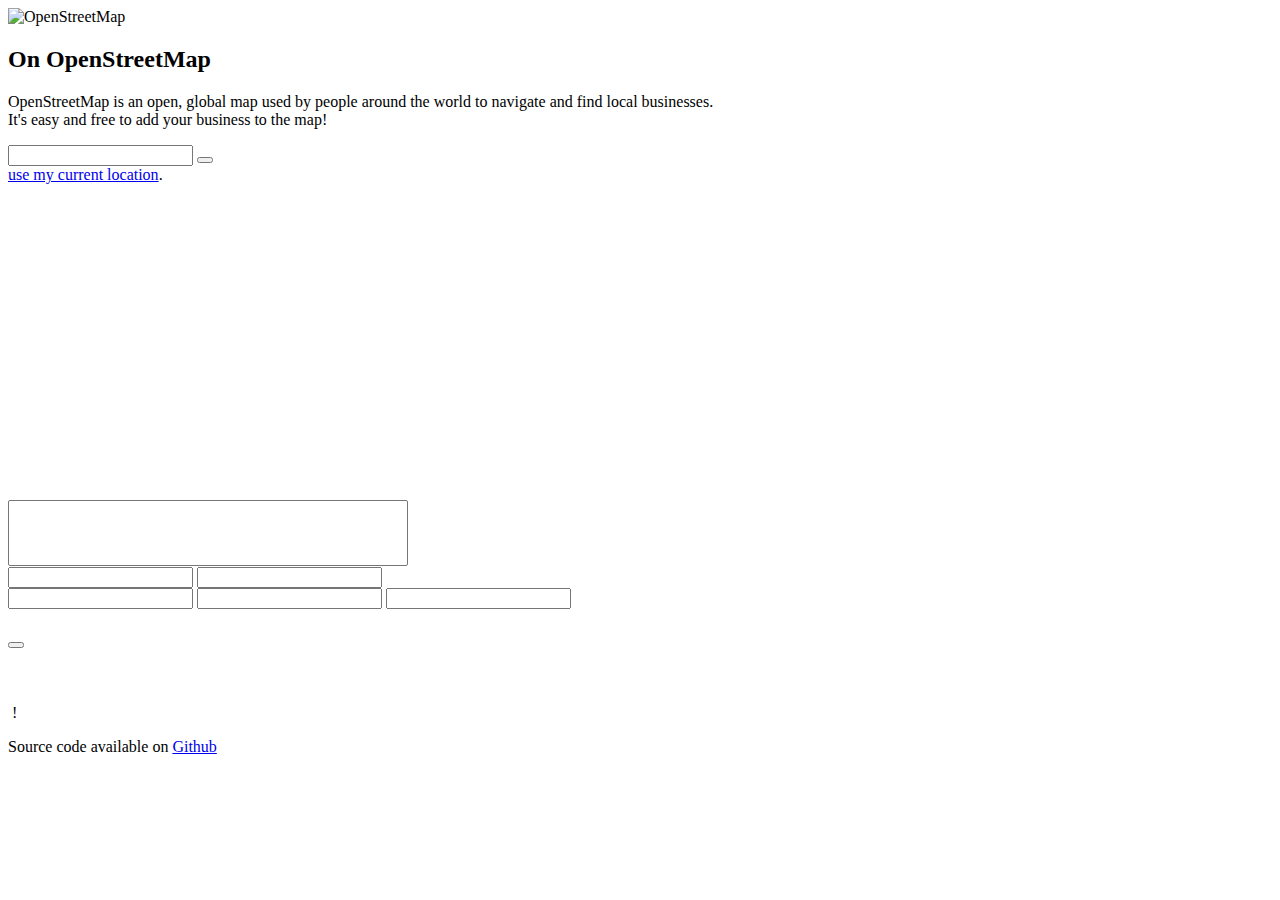
==== index.html @ 3bd71f58 "Add some light validation on the form" ====
<!DOCTYPE html>
<html>
    <head>
        <title>On OpenStreetMap - a tool to add your business to the map</title>
        <meta name="description" content="Quickly and easily list your business on OpenStreetMap"/>
        <meta http-equiv='content-type' content='text/html; charset=utf-8' />
        <link rel='stylesheet' type='text/css' href='css/style.css' />
        <link rel='stylesheet' type='text/css' href='css/site.css' />
        <link rel='stylesheet' type='text/css' href='https://cdnjs.cloudflare.com/ajax/libs/select2/4.0.3/css/select2.css' />
        <link rel="stylesheet" href="https://cdnjs.cloudflare.com/ajax/libs/leaflet/1.0.0/leaflet.css" />
        <!--[if lte IE 8]>
            <link rel="stylesheet" href="https://cdnjs.cloudflare.com/ajax/libs/leaflet/1.0.0/leaflet.ie.css" />
        <![endif]-->
        <script src="https://cdnjs.cloudflare.com/ajax/libs/leaflet/1.0.0/leaflet.js"></script>
        <script src="https://cdnjs.cloudflare.com/ajax/libs/jquery/3.1.1/jquery.min.js"></script>
        <script src="https://cdnjs.cloudflare.com/ajax/libs/select2/4.0.3/js/select2.full.js"></script>
        <script src="https://cdnjs.cloudflare.com/ajax/libs/i18next/1.7.4/i18next.min.js"></script>

        <meta id="viewport" name="viewport" content ="width=device-width, minimum-scale=1.0, maximum-scale=1.0, user-scalable=no" />
    </head>
    <body>
        <div class='container pad2 margin2 col8'>
            <div class="pad2">
                <img src="img/osm.png" class="fl mr logo" alt="OpenStreetMap" />
                <h2 class="app-title" data-i18n="app.title">On OpenStreetMap</h2>
                <p data-i18n="[html]app.desc">OpenStreetMap is an open, global map used by people around the world to navigate and find local businesses.
                <br/>It's easy and free to add your business to the map!</p>
            </div>

            <div class='col12 on-1 steps clearfix'>
                <div class='col4 center pad1 step-1'>
                    <a href='#location' data-i18n="step1.title"></a>
                </div>
                <div class='col4 center pad1 step-2'>
                    <strong onclick="check_coordinates()" data-i18n="step2.title"></strong>
                </div>
                <div class='col4 center pad1 step-3'>
                    <strong data-i18n="step3.title"></strong>
                </div>
            </div>

            <div class='col12' id='address-step'>
                <div class='center pad2'>
                    <span id='instructions' data-i18n="step1.desc"></span>
                </div>
                <div class='col12'>
                    <div class='pad1'>
                        <form id='find'>
                            <input class='col8' id='address' placeholder='' data-i18n="[placeholder]step1.addr"/>
                            <button class='col4' id='findme' data-i18n="step1.button"></button>
                            <br />
                            <a id="use_my_location" data-i18n="step1.use_location" href="#" onclick="return false">use my current location</a>.
                        </form>
                    </div>
                </div>

                <div class='center pad2'>
                    <p id="couldnt-find" style='display: none;' data-i18n="[html]step1.fail"></p>
                </div>
                <div class='center pad2'>
                    <p id="invalid-location" style='display: none;' data-i18n="[html]step1.invalid-location"></p>
                </div>
                <div class='col12'>
                    <div class='col12' id='findme-map'></div>
                    <p id="success" class="center" style='display: none; margin-bottom: 500px;'></p>

                </div>
            </div>

            <div class='col12 hide' id='collect-data-step'>
                <p data-i18n="[html]step2.desc"></p>
                <div class='col12'>
                    <div class='clearfix col12'>
                        <label for='category' data-i18n="step2.catlabel"></label>
                        <select style='width: 400px;' id='category' multiple='multiple' data-placeholder='' class='col10' data-i18n="[data-placeholder]step2.catplaceholder">
                        </select>
                    </div>
                    <div class='col6'>
                        <label for='name' data-i18n="step2.name"></label>
                        <input id='name' type='text' placeholder='' data-i18n="[placeholder]step2.nameplaceholder"/>
                        <label for='phone' data-i18n="step2.phone"></label>
                        <input id='phone' type='text' placeholder='' data-i18n="[placeholder]step2.phoneplaceholder"/>
                    </div>
                    <div class='col6'>
                        <label for='website' data-i18n="step2.website"></label>
                        <input id='website' type='text' placeholder='' data-i18n="[placeholder]step2.websiteplaceholder"/>
                        <label for='social' data-i18n="step2.social"></label>
                        <input id='social' type='text' placeholder='' data-i18n="[placeholder]step2.socialplaceholder"/>
                        <label for='opening_hours' data-i18n="step2.opening"></label>
                        <input id='opening_hours' type='text' placeholder='' data-i18n="[placeholder]step2.openingplaceholder"/>
                    </div>
                    <div class='clearfix col12'>
                        <h5><p class='col12' id="form-invalid"></p></h5>
                        <h4><button class='col12' id='collect-data-done' data-i18n="step2.done"></button></h4>
                    </div>
                </div>
            </div>

            <div class='col12 pad2 hide' id='confirm-step'>
                <p data-i18n="[html]step3.row1"></p>
                <p><span data-i18n="step3.row2"></span><span id='linkcoords'>&nbsp;</span></p>
                <p data-i18n="[html]step3.row3"></p>
                <p><span data-i18n="step3.row4"></span>&nbsp;<a href="#location" onclick="clearFields()" data-i18n="step3.row4a"></a>!
                </p>
            </div>

            <footer><p class="center" data-i18n="[html]app.footer">Source code available on <a href="https://github.com/osmlab/onosm.org">Github</a></p></footer>
        </div>
        <script src='js/site.js'></script>
    </body>
</html>
---- css/style.css ----
#map {
  height: 400px;
}

#findme-map {
  height: 300px;
}

input::-webkit-outer-spin-button,
input::-webkit-inner-spin-button {
  -webkit-appearance: none;
  margin: 0;
}

input[type=number] {
  -moz-appearance: textfield;
}
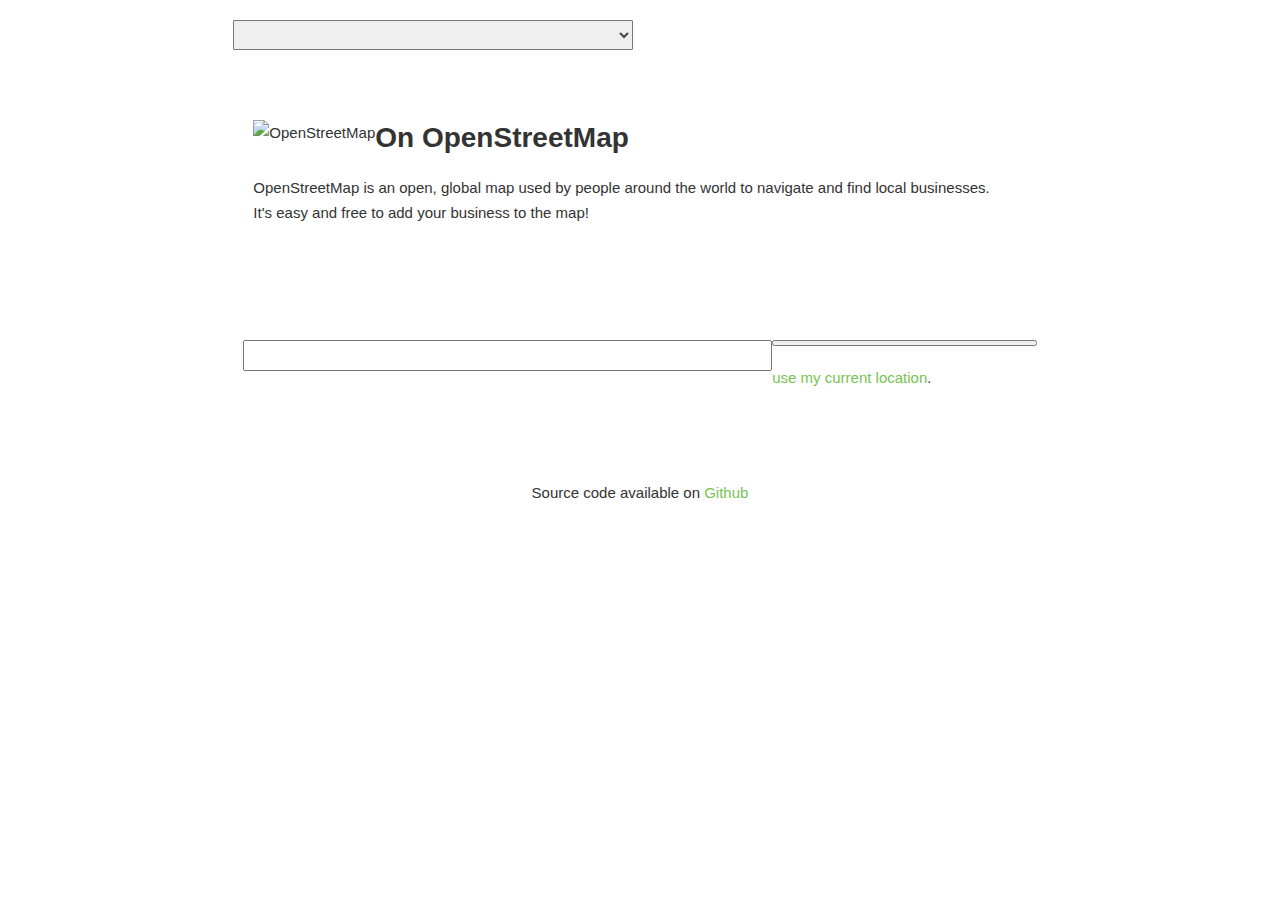
==== commit dab028fc: "removed change noise for review - 6 minor" ====
--- a/index.html
+++ b/index.html
@@ -1,30 +1,41 @@
 <!DOCTYPE html>
-<html>
-    <head>
-        <title>On OpenStreetMap - a tool to add your business to the map</title>
-        <meta name="description" content="Quickly and easily list your business on OpenStreetMap"/>
-        <meta http-equiv='content-type' content='text/html; charset=utf-8' />
-        <link rel='stylesheet' type='text/css' href='css/style.css' />
-        <link rel='stylesheet' type='text/css' href='css/site.css' />
-        <link rel='stylesheet' type='text/css' href='https://cdnjs.cloudflare.com/ajax/libs/select2/4.0.3/css/select2.css' />
-        <link rel="stylesheet" href="https://cdnjs.cloudflare.com/ajax/libs/leaflet/1.0.0/leaflet.css" />
-        <!--[if lte IE 8]>
+<html lang="en-US">
+	<head>
+		<title>On OpenStreetMap - a tool to add your business to the map</title>
+		<meta name="description" content="Quickly and easily list your business on OpenStreetMap" />
+		<meta http-equiv='content-type' content='text/html; charset=utf-8' />
+		<link rel='stylesheet' type='text/css' href='css/style.css' />
+		<link rel='stylesheet' type='text/css' href='css/site.css' />
+		<link rel='stylesheet' type='text/css' href='https://cdnjs.cloudflare.com/ajax/libs/select2/4.0.3/css/select2.css' />
+		<link rel="stylesheet" href="https://cdnjs.cloudflare.com/ajax/libs/leaflet/1.0.0/leaflet.css" />
+		<!--[if lte IE 8]>
             <link rel="stylesheet" href="https://cdnjs.cloudflare.com/ajax/libs/leaflet/1.0.0/leaflet.ie.css" />
         <![endif]-->
         <script src="https://cdnjs.cloudflare.com/ajax/libs/leaflet/1.0.0/leaflet.js"></script>
         <script src="https://cdnjs.cloudflare.com/ajax/libs/jquery/3.1.1/jquery.min.js"></script>
         <script src="https://cdnjs.cloudflare.com/ajax/libs/select2/4.0.3/js/select2.full.js"></script>
-        <script src="https://cdnjs.cloudflare.com/ajax/libs/i18next/1.7.4/i18next.min.js"></script>
 
-        <meta id="viewport" name="viewport" content ="width=device-width, minimum-scale=1.0, maximum-scale=1.0, user-scalable=no" />
-    </head>
+        <script src="https://cdn.jsdelivr.net/npm/i18next@21.6.10/i18next.min.js"></script>
+        <script src="https://cdn.jsdelivr.net/npm/jquery-i18next@1.2.1/jquery-i18next.min.js"></script>
+        <script src="https://cdn.jsdelivr.net/npm/i18next-browser-languagedetector@6.1.3/i18nextBrowserLanguageDetector.min.js"></script>
+
+        <script src="https://cdn.jsdelivr.net/npm/i18next-http-backend@1.3.1/i18nextHttpBackend.min.js"></script>
+
+        <meta id='viewport' name='viewport' content='width=device-width, minimum-scale=1.0, maximum-scale=1.0, user-scalable=no' />
+	</head>
     <body>
-        <div class='container pad2 margin2 col8'>
-            <div class="pad2">
-                <img src="img/osm.png" class="fl mr logo" alt="OpenStreetMap" />
-                <h2 class="app-title" data-i18n="app.title">On OpenStreetMap</h2>
-                <p data-i18n="[html]app.desc">OpenStreetMap is an open, global map used by people around the world to navigate and find local businesses.
-                <br/>It's easy and free to add your business to the map!</p>
+        
+        <div class='container pad2 margin2 col8' style='display: inline-block'>
+            <select name='language' id='languageSwitcher'></select>
+        </div>
+
+        <div class='container pad2 margin2 col8'>                
+            <div class='pad2'>
+                <img src='img/osm.png' class='fl mr logo' alt='OpenStreetMap' />
+                <h2 class='app-title' data-i18n='app.title'>On OpenStreetMap</h2>
+                <p data-i18n='[html]app.desc'>OpenStreetMap is an open, global map used by people around the world to navigate and find local businesses. 
+                <br />It's easy and free to add your business to the map!
+                </p>
             </div>
 
             <div class='col12 on-1 steps clearfix'>
@@ -80,14 +91,18 @@
                         <input id='name' type='text' placeholder='' data-i18n="[placeholder]step2.nameplaceholder"/>
                         <label for='phone' data-i18n="step2.phone"></label>
                         <input id='phone' type='text' placeholder='' data-i18n="[placeholder]step2.phoneplaceholder"/>
+                        <label for='website' data-i18n="step2.website"></label>
+                        <input id='website' type='text' placeholder='' data-i18n="[placeholder]step2.websiteplaceholder"/>
+                        <label for='opening_hours' data-i18n="step2.opening"></label>
+                        <input id='opening_hours' type='text' placeholder='' data-i18n="[placeholder]step2.openingplaceholder"/>
                     </div>
                     <div class='col6'>
-                        <label for='website' data-i18n="step2.website"></label>
-                        <input id='website' type='text' placeholder='' data-i18n="[placeholder]step2.websiteplaceholder"/>
-                        <label for='social' data-i18n="step2.social"></label>
-                        <input id='social' type='text' placeholder='' data-i18n="[placeholder]step2.socialplaceholder"/>
-                        <label for='opening_hours' data-i18n="step2.opening"></label>
-                        <input id='opening_hours' type='text' placeholder='' data-i18n="[placeholder]step2.openingplaceholder"/>
+                        <label for='email' data-i18n="step2.email"></label>
+                        <input id='email' type='text' placeholder='' data-i18n="[placeholder]step2.emailplaceholder"/>
+                        <label for='twitter' data-i18n="step2.twitter"></label>
+                        <input id='twitter' type='text' placeholder='' data-i18n="[placeholder]step2.twitterplaceholder"/>
+                        <label for='facebook' data-i18n="step2.facebook"></label>
+                        <input id='facebook' type='text' placeholder='' data-i18n="[placeholder]step2.facebookplaceholder"/>
                     </div>
                     <div class='clearfix col12'>
                         <h5><p class='col12' id="form-invalid"></p></h5>
@@ -106,6 +121,7 @@
 
             <footer><p class="center" data-i18n="[html]app.footer">Source code available on <a href="https://github.com/osmlab/onosm.org">Github</a></p></footer>
         </div>
-        <script src='js/site.js'></script>
+        <script src="js/i18n.js"></script>
+        <script src="js/site.js"></script>
     </body>
 </html>
--- a/css/style.css
+++ b/css/style.css
@@ -1,17 +1,442 @@
-#map {
-  height: 400px;
+/*  Reset ♥
+    http://meyerweb.com/eric/tools/css/reset/
+    v2.0 | 20110126
+    License: none (public domain)
+------------------------------------------------------- */
+html, body, div, span, applet, object, iframe,
+h1, h2, h3, h4, h5, h6, p, blockquote, pre,
+a, abbr, acronym, address, big, cite, code,
+del, dfn, em, img, ins, kbd, q, s, samp,
+small, strike, strong, sub, sup, tt, var,
+b, u, i, center,
+dl, dt, dd, ol, ul, li,
+fieldset, form, label, legend,
+table, caption, tbody, tfoot, thead, tr, th, td,
+article, aside, canvas, details, embed,
+figure, figcaption, footer, header, hgroup,
+menu, nav, output, ruby, section, summary,
+time, mark, audio, video {
+  margin:0;
+  padding:0;
+  border:0;
+  font-size:100%;
+  font:inherit;
+  vertical-align:baseline;
+  }
+/* HTML5 display-role reset for older browsers */
+article, aside, details, figcaption, figure,
+footer, header, hgroup, menu, nav, section {
+  display:block;
+  }
+body { line-height:1; }
+ol, ul { list-style:none;  }
+blockquote, q { quotes:none; }
+blockquote:before, blockquote:after,
+q:before, q:after { content:''; content:none; }
+/* tables still need 'cellspacing="0"' in the markup */
+table { border-collapse: collapse; border-spacing:0; }
+/* remember to define focus styles. Hee Haw */
+:focus { outline:0; }
+
+/* Inline Elements & Typography
+------------------------------------------------------- */
+body,
+input,
+textarea {
+  color:#333;
+  font:15px/1.67 'Helvetica Neue', Helvetica, Arial, sans-serif;
+  -webkit-font-smoothing:antialiased;
+  }
+*, *:after, *:before {
+  -webkit-box-sizing: border-box;
+  -moz-box-sizing: border-box;
+  box-sizing: border-box;
+  }
+
+h1,
+h2,
+h3,
+h4,
+h5,
+h6 {
+  margin:0;
+  font-weight:bold;
+  }
+
+h1 {
+  font-size:32px;
+  margin-bottom:20px;
+  line-height:1em;
+  }
+
+h2 {
+  font-size:28px;
+  margin-bottom:20px;
+  line-height:1.25em;
+  }
+
+h3 {
+  font-size:20px;
+  margin-bottom:20px;
+  line-height:1.5em;
+  }
+
+h4, h5 {
+  font-size:15px;
+  margin-bottom:0;
+  line-height:1.67em;
+  }
+
+p {
+  margin:0 0 20px;
+  }
+  p:last-child { margin-bottom:0;}
+
+/* Links */
+a {
+  color:#77c453;
+  text-decoration:none;
+  }
+  a:visited {
+    color:#9ed485;
+    }
+  a:hover {
+    color:#54af29;
+    }
+  a:active {
+    color:#9ed485;
+    }
+
+abbr {
+  border-bottom:1px dotted #000;
+  cursor:help;
+  }
+
+address { font-style:italic;}
+small   { font-size:11px;}
+strong  { font-weight:bold;}
+em      { font-style:italic;}
+
+hr {
+  margin:0 0 20px;
+  border:0;
+  height:1px;
+  background:#f8f8f8;
+  }
+
+/* Block Quotes */
+blockquote,
+q {
+  quotes:none;
+  font-style:italic;
+  padding-left:20px;
+  margin:10px;
+  }
+
+blockquote:before,
+blockquote:after,
+q:before,
+q:after {
+  content:'';
+  }
+
+/* Code Blocks & Pre */
+code,
+pre {
+  padding:5px;
+  font-family:Menlo, Bitstream Vera Sans Mono, Monaco, Consolas, monospace;
+  font-size:12px;
+  border-radius:3px;
+  }
+code {
+  padding:5px;
+  background:#f8f8f8;
+  border:1px solid #ddd;
+  }
+pre {
+  display:block;
+  padding:10px;
+  margin-bottom:10px;
+  font-size:12px;
+  word-break:break-all;
+  word-wrap:break-word;
+  white-space:pre;
+  white-space:pre-wrap;
+  background:#f8f8f8;
+  border:1px solid #ddd;
+  border-radius:3px;
+  }
+  pre code {
+    padding:0;
+    color:inherit;
+    background-color:transparent;
+    border:0;
+    }
+.pre-scrollable {
+  max-height:300px;
+  overflow-y:scroll;
+  }
+
+/* sub/superscripts */
+sup,
+sub {
+  height:0;
+  line-height:1;
+  vertical-align:baseline;
+  _vertical-align:bottom;
+  position:relative;
+  font-size:75%;
+  }
+sup {
+  top:.5em;
+  bottom:1em;
+  }
+
+label {
+  display:block;
+  }
+select,
+textarea,
+input[type=text] {
+  display:inline-block;
+  height:30px;
+  width:95%;
+  max-width:400px;
+  margin-bottom:10px;
+  font-size:13px;
+  font-weight:500;
+  line-height:20px;
+  color:#444;
+  vertical-align:middle;
+  padding:4px 6px;
+  -webkit-border-radius:1px;
+          border-radius:1px;
+  }
+.select2-search__field {
+  width: 100% !important;
 }
-
-#findme-map {
-  height: 300px;
-}
-
-input::-webkit-outer-spin-button,
-input::-webkit-inner-spin-button {
-  -webkit-appearance: none;
-  margin: 0;
-}
-
-input[type=number] {
-  -moz-appearance: textfield;
-}+textarea,
+input[type=text] {
+  background-color:#fff;
+  border:1px solid #ccc;
+  -webkit-box-shadow:1px 1px 2px rgba(0,0,0,0.1);
+     -moz-box-shadow:1px 1px 2px rgba(0,0,0,0.1);
+          box-shadow:1px 1px 2px rgba(0,0,0,0.1);
+  -webkit-transition:border linear .2s, box-shadow linear .2s;
+     -moz-transition:border linear .2s, box-shadow linear .2s;
+       -o-transition:border linear .2s, box-shadow linear .2s;
+          transition:border linear .2s, box-shadow linear .2s;
+  }
+  textarea:focus,
+  input[type=text]:focus {
+    outline:thin dotted\8; /* ie8 below */
+    color:#404040;
+    border-color:#00395D;
+    border-width:1px;
+    }
+
+textarea {
+  height:200px;
+  max-width:none;
+  }
+input[type=submit] {
+  background-color:#00395D;
+  cursor:pointer;
+  color:#fff;
+  font-weight:bold;
+  text-transform:uppercase;
+  border:none;
+  padding:9px 20px;
+  -webkit-box-shadow:2px 2px 4px rgba(0,0,0,0.1);
+     -moz-box-shadow:2px 2px 4px rgba(0,0,0,0.1);
+          box-shadow:2px 2px 4px rgba(0,0,0,0.1);
+  }
+  input[type=submit]:hover {
+    background-color:#002f4c;
+    }
+  input[type=submit]:active {
+    position:relative;
+    top:1px;
+    }
+
+table {
+  width:100%;
+  background-color:transparent;
+  border-collapse:collapse;
+  border-spacing:0;
+  margin-bottom:20px;
+  table-layout:fixed;
+  }
+  th,
+  td {
+    padding:4px 0;
+    line-height:20px;
+    text-align:left;
+    vertical-align:top;
+    border-bottom:1px solid #d5d5d5;
+    }
+  th {
+    font-weight:bold;
+    }
+  thead th {
+    vertical-align:bottom;
+    color:#57594D;
+    }
+
+/* Read content styling */
+.prose ul {
+  list-style:disc;
+  margin-left:40px;
+  }
+.prose ol {
+  list-style:decimal;
+  }
+.prose p {
+  margin:0 0 10px;
+  }
+
+.icon {
+  background:transparent url(img/sprite.png) no-repeat 0 0;
+  display:block;
+  width:30px;
+  height:30px;
+  text-indent:-999em;
+  }
+
+/* Layout
+------------------------------------------------------- */
+.container {
+  max-width:1600px;
+  margin:0 auto;
+  overflow:hidden;
+  }
+
+/* Columns
+------------------------------------------------------- */
+.col0    { float:left; width:04.1666%; }
+.col1    { float:left; width:08.3333%; }
+.col2    { float:left; width:16.6666%; }
+.col3    { float:left; width:25.0000%; }
+.col4    { float:left; width:33.3333%; }
+.col5    { float:left; width:41.6666%; }
+.col6    { float:left; width:50.0000%; }
+.col7    { float:left; width:58.3333%; }
+.col8    { float:left; width:66.6666%; }
+.col9    { float:left; width:75.0000%; }
+.col10   { float:left; width:83.3333%; }
+.col11   { float:left; width:91.6666%; }
+.col12   { width:100%; }
+.margin0  { margin-left:04.1666%; }
+.margin1  { margin-left:08.3333%; }
+.margin2  { margin-left:16.6666%; }
+.margin3  { margin-left:25.0000%; }
+.margin4  { margin-left:33.3333%; }
+.margin5  { margin-left:41.6666%; }
+.margin6  { margin-left:50.0000%; }
+.margin7  { margin-left:58.3333%; }
+.margin8  { margin-left:66.6666%; }
+.margin9  { margin-left:75.0000%; }
+.margin10 { margin-left:83.3333%; }
+.margin11 { margin-left:91.6666%; }
+.margin12 { margin-left:100.0000%; }
+
+/* Padding
+------------------------------------------------------- */
+.pad1    { padding:10px; }
+.pad2    { padding:20px; }
+.pad21h  { padding:10px 20px; }
+.pad2h   { padding:0 20px; }
+.pad4    { padding:40px; }
+.pad4h   { padding-left:40px; padding-right:40px; }
+.pad8    { padding:80px 40px; }
+.pad4c   { padding:40px; }
+
+/* Additional Utility Classes
+------------------------------------------------------- */
+.fr           { float:right; }
+.fl           { float:left; }
+.show         { display:block; }
+.hide         { display:none; }
+.deemphasize  { color:#888; }
+.center       { text-align:center; }
+
+.tip-top:after,
+.tip-right:after,
+.tip-bottom:after,
+.tip-left:after {
+  content:'';
+  border-width:0 5px 5px;
+  border-style:solid;
+  position:absolute;
+  border-color:#333 transparent;
+  }
+  .tip-bottom:after {
+    border-width:5px 5px 0;
+    }
+  .tip-left:after {
+    border-width:5px 5px 5px 0;
+    border-color:transparent #333;
+    }
+  .tip-right:after {
+    border-width:5px 0 5px 5px;
+    }
+
+/* Markup free clearing
+Details: http://www.positioniseverything.net/easyclearing.html
+------------------------------------------------------- */
+.clearfix:after {
+  content:'.';
+  display:block;
+  height:0;
+  clear:both;
+  visibility:hidden;
+  }
+
+.clearfix { display:inline-block; }
+
+/* Tablet Layout
+------------------------------------------------------- */
+@media only screen and (max-width:770px) {
+  .hide-tablet { display:none; }
+  .show-tablet { display:block; }
+  }
+
+/* Mobile Layout
+------------------------------------------------------- */
+@media only screen and (max-width:640px) {
+  .col1,
+  .col2,
+  .col3,
+  .col4,
+  .col5,
+  .col6,
+  .col7,
+  .col8,
+  .col9,
+  .col10,
+  .col11,
+  .col12 { width:100%; max-width:100%; }
+  .margin0,
+  .margin1,
+  .margin2,
+  .margin3,
+  .margin4,
+  .margin5,
+  .margin6,
+  .margin7,
+  .margin8,
+  .margin9,
+  .margin10,
+  .margin11,
+  .margin12 { margin-left:0; }
+  .pad4c { padding:0; }
+  .pad4,
+  .pad4h { padding-left:20px; padding-right:20px; }
+  .pad8 { padding:40px 20px; }
+  .hide-mobile { display:none; }
+  .show-mobile { display:block; }
+  .icon {
+    background-image:url(img/sprite@2x.png);
+    background-size:240px 240px;
+    }
+  }
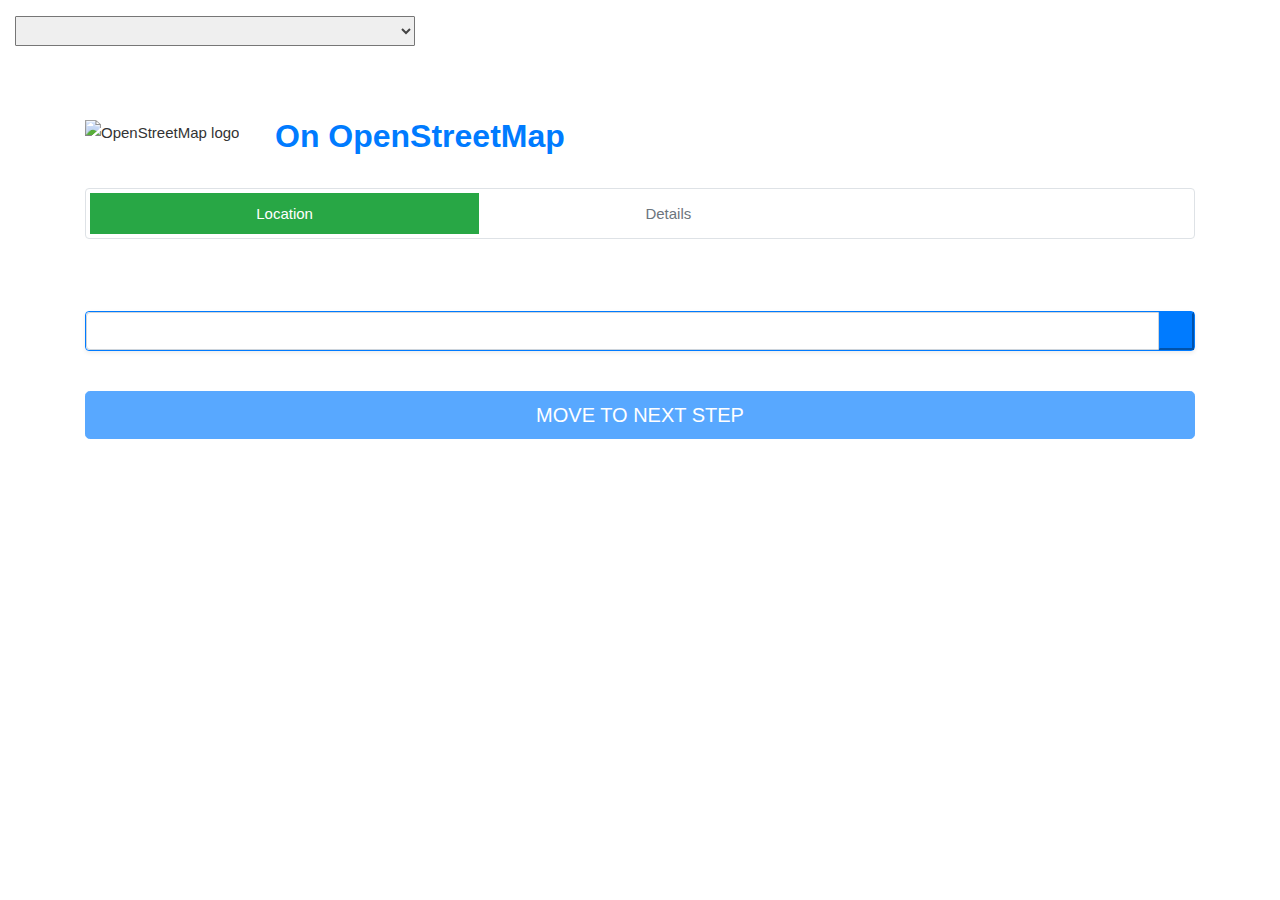
==== commit e8072576: "Merge pull request #116 from ArcaneDots/marker-move" ====
--- a/index.html
+++ b/index.html
@@ -1,127 +1,376 @@
 <!DOCTYPE html>
+ 
 <html lang="en-US">
-	<head>
-		<title>On OpenStreetMap - a tool to add your business to the map</title>
-		<meta name="description" content="Quickly and easily list your business on OpenStreetMap" />
-		<meta http-equiv='content-type' content='text/html; charset=utf-8' />
-		<link rel='stylesheet' type='text/css' href='css/style.css' />
-		<link rel='stylesheet' type='text/css' href='css/site.css' />
-		<link rel='stylesheet' type='text/css' href='https://cdnjs.cloudflare.com/ajax/libs/select2/4.0.3/css/select2.css' />
-		<link rel="stylesheet" href="https://cdnjs.cloudflare.com/ajax/libs/leaflet/1.0.0/leaflet.css" />
-		<!--[if lte IE 8]>
-            <link rel="stylesheet" href="https://cdnjs.cloudflare.com/ajax/libs/leaflet/1.0.0/leaflet.ie.css" />
-        <![endif]-->
-        <script src="https://cdnjs.cloudflare.com/ajax/libs/leaflet/1.0.0/leaflet.js"></script>
-        <script src="https://cdnjs.cloudflare.com/ajax/libs/jquery/3.1.1/jquery.min.js"></script>
-        <script src="https://cdnjs.cloudflare.com/ajax/libs/select2/4.0.3/js/select2.full.js"></script>
-
-        <script src="https://cdn.jsdelivr.net/npm/i18next@21.6.10/i18next.min.js"></script>
-        <script src="https://cdn.jsdelivr.net/npm/jquery-i18next@1.2.1/jquery-i18next.min.js"></script>
-        <script src="https://cdn.jsdelivr.net/npm/i18next-browser-languagedetector@6.1.3/i18nextBrowserLanguageDetector.min.js"></script>
-
-        <script src="https://cdn.jsdelivr.net/npm/i18next-http-backend@1.3.1/i18nextHttpBackend.min.js"></script>
-
-        <meta id='viewport' name='viewport' content='width=device-width, minimum-scale=1.0, maximum-scale=1.0, user-scalable=no' />
-	</head>
-    <body>
-        
-        <div class='container pad2 margin2 col8' style='display: inline-block'>
-            <select name='language' id='languageSwitcher'></select>
-        </div>
-
-        <div class='container pad2 margin2 col8'>                
-            <div class='pad2'>
-                <img src='img/osm.png' class='fl mr logo' alt='OpenStreetMap' />
-                <h2 class='app-title' data-i18n='app.title'>On OpenStreetMap</h2>
-                <p data-i18n='[html]app.desc'>OpenStreetMap is an open, global map used by people around the world to navigate and find local businesses. 
-                <br />It's easy and free to add your business to the map!
-                </p>
-            </div>
-
-            <div class='col12 on-1 steps clearfix'>
-                <div class='col4 center pad1 step-1'>
-                    <a href='#location' data-i18n="step1.title"></a>
-                </div>
-                <div class='col4 center pad1 step-2'>
-                    <strong onclick="check_coordinates()" data-i18n="step2.title"></strong>
-                </div>
-                <div class='col4 center pad1 step-3'>
-                    <strong data-i18n="step3.title"></strong>
-                </div>
-            </div>
-
-            <div class='col12' id='address-step'>
-                <div class='center pad2'>
-                    <span id='instructions' data-i18n="step1.desc"></span>
-                </div>
-                <div class='col12'>
-                    <div class='pad1'>
-                        <form id='find'>
-                            <input class='col8' id='address' placeholder='' data-i18n="[placeholder]step1.addr"/>
-                            <button class='col4' id='findme' data-i18n="step1.button"></button>
-                            <br />
-                            <a id="use_my_location" data-i18n="step1.use_location" href="#" onclick="return false">use my current location</a>.
-                        </form>
-                    </div>
-                </div>
-
-                <div class='center pad2'>
-                    <p id="couldnt-find" style='display: none;' data-i18n="[html]step1.fail"></p>
-                </div>
-                <div class='center pad2'>
-                    <p id="invalid-location" style='display: none;' data-i18n="[html]step1.invalid-location"></p>
-                </div>
-                <div class='col12'>
-                    <div class='col12' id='findme-map'></div>
-                    <p id="success" class="center" style='display: none; margin-bottom: 500px;'></p>
-
-                </div>
-            </div>
-
-            <div class='col12 hide' id='collect-data-step'>
-                <p data-i18n="[html]step2.desc"></p>
-                <div class='col12'>
-                    <div class='clearfix col12'>
-                        <label for='category' data-i18n="step2.catlabel"></label>
-                        <select style='width: 400px;' id='category' multiple='multiple' data-placeholder='' class='col10' data-i18n="[data-placeholder]step2.catplaceholder">
-                        </select>
-                    </div>
-                    <div class='col6'>
-                        <label for='name' data-i18n="step2.name"></label>
-                        <input id='name' type='text' placeholder='' data-i18n="[placeholder]step2.nameplaceholder"/>
-                        <label for='phone' data-i18n="step2.phone"></label>
-                        <input id='phone' type='text' placeholder='' data-i18n="[placeholder]step2.phoneplaceholder"/>
-                        <label for='website' data-i18n="step2.website"></label>
-                        <input id='website' type='text' placeholder='' data-i18n="[placeholder]step2.websiteplaceholder"/>
-                        <label for='opening_hours' data-i18n="step2.opening"></label>
-                        <input id='opening_hours' type='text' placeholder='' data-i18n="[placeholder]step2.openingplaceholder"/>
-                    </div>
-                    <div class='col6'>
-                        <label for='email' data-i18n="step2.email"></label>
-                        <input id='email' type='text' placeholder='' data-i18n="[placeholder]step2.emailplaceholder"/>
-                        <label for='twitter' data-i18n="step2.twitter"></label>
-                        <input id='twitter' type='text' placeholder='' data-i18n="[placeholder]step2.twitterplaceholder"/>
-                        <label for='facebook' data-i18n="step2.facebook"></label>
-                        <input id='facebook' type='text' placeholder='' data-i18n="[placeholder]step2.facebookplaceholder"/>
-                    </div>
-                    <div class='clearfix col12'>
-                        <h5><p class='col12' id="form-invalid"></p></h5>
-                        <h4><button class='col12' id='collect-data-done' data-i18n="step2.done"></button></h4>
-                    </div>
-                </div>
-            </div>
-
-            <div class='col12 pad2 hide' id='confirm-step'>
-                <p data-i18n="[html]step3.row1"></p>
-                <p><span data-i18n="step3.row2"></span><span id='linkcoords'>&nbsp;</span></p>
-                <p data-i18n="[html]step3.row3"></p>
-                <p><span data-i18n="step3.row4"></span>&nbsp;<a href="#location" onclick="clearFields()" data-i18n="step3.row4a"></a>!
-                </p>
-            </div>
-
-            <footer><p class="center" data-i18n="[html]app.footer">Source code available on <a href="https://github.com/osmlab/onosm.org">Github</a></p></footer>
-        </div>
-        <script src="js/i18n.js"></script>
-        <script src="js/site.js"></script>
-    </body>
+
+<head>
+  <title lang="en-US">On OpenStreetMap - a tool to add your business to the map</title>
+  <title lang="es">Su OpenStreetMap - Aggiungi la tua attività su OpenStreetMap</title>
+  <meta name="description" lang="en-US" content="Quickly and easily list your business on OpenStreetMap" />
+  <meta name="description" lang="es" content="Aggiungi la tua attività su OpenStreetMap, il più grande database di dati geografici aperto al mondo! Diventa ricercabile da migliaia di utenti da tutto il mondo.">
+  <link rel="shortcut icon" href="img/favicon.ico" />
+  <meta name="viewport" content="width=device-width, initial-scale=1.0">
+  <meta http-equiv="X-UA-Compatible" content="ie=edge">
+  <meta charset="UTF-8">
+ 
+  <!-- SELECT 2  CSS-->
+  <link rel='stylesheet' type='text/css' href="https://cdnjs.cloudflare.com/ajax/libs/select2/3.5.4/select2.min.css" />
+  <!-- LEAFLET  CSS-->
+  <link rel="stylesheet" href="https://unpkg.com/leaflet@1.6.0/dist/leaflet.css" integrity="sha512-xwE/Az9zrjBIphAcBb3F6JVqxf46+CDLwfLMHloNu6KEQCAWi6HcDUbeOfBIptF7tcCzusKFjFw2yuvEpDL9wQ==" crossorigin="" />
+  <link rel="stylesheet" href="css/L.Control.Locate.css" />
+  <!-- BOOTSTRAP CSS -->
+  <link rel="stylesheet" href="https://stackpath.bootstrapcdn.com/bootstrap/4.4.1/css/bootstrap.min.css" integrity="sha384-Vkoo8x4CGsO3+Hhxv8T/Q5PaXtkKtu6ug5TOeNV6gBiFeWPGFN9MuhOf23Q9Ifjh" crossorigin="anonymous">
+  <!-- TWEMOJI Amazing -->
+  <link rel="stylesheet" href="css/twemoji.css" />
+  <!-- KEEP LAST -->
+  <link rel='stylesheet' type='text/css' href='css/style.css' />
+
+
+  <!--[if lt IE 9]>
+         <link rel="stylesheet" href="http://cdn.leafletjs.com/leaflet-0.7.1/leaflet.ie.css" />
+         <link rel="stylesheet" href="css/L.Control.Locate.ie.css"/>
+  <![endif]-->
+
+  <!-- LEAFLET  JS-->
+  <script src="https://cdnjs.cloudflare.com/ajax/libs/leaflet/1.9.3/leaflet.js" integrity="sha512-Dqm3h1Y4qiHUjbhxTuBGQsza0Tfppn53SHlu/uj1f+RT+xfShfe7r6czRf5r2NmllO2aKx+tYJgoxboOkn1Scg==" crossorigin="anonymous" referrerpolicy="no-referrer"></script>
+  <script src="js/L.Control.Locate.js"></script>
+  <!-- JQUERY  JS-->
+  <script src="https://code.jquery.com/jquery-3.5.0.min.js" integrity="sha256-xNzN2a4ltkB44Mc/Jz3pT4iU1cmeR0FkXs4pru/JxaQ=" crossorigin="anonymous"></script>
+  <script src="https://code.jquery.com/jquery-migrate-3.2.0.min.js" integrity="sha256-t+8cuBH4205MYRAyzzsk0sEla/l5QSO0GuTeozHrVNY=" crossorigin="anonymous"></script>
+  <!-- SELECT 2  JS-->
+  <script src="https://cdnjs.cloudflare.com/ajax/libs/select2/3.5.4/select2.min.js"></script>
+  <script src="https://cdnjs.cloudflare.com/ajax/libs/select2/3.5.4/select2_locale_it.min.js"></script>
+  <!-- BOOTSTRAP JS -->
+  <script src="https://stackpath.bootstrapcdn.com/bootstrap/4.4.1/js/bootstrap.min.js" integrity="sha384-wfSDF2E50Y2D1uUdj0O3uMBJnjuUD4Ih7YwaYd1iqfktj0Uod8GCExl3Og8ifwB6" crossorigin="anonymous"></script>
+  <!-- i18next -->
+  <script src="https://cdnjs.cloudflare.com/ajax/libs/i18next/21.6.10/i18next.min.js"></script>
+  <script src="https://cdnjs.cloudflare.com/ajax/libs/jquery-i18next/1.2.1/jquery-i18next.min.js"></script>
+  <script src="https://cdnjs.cloudflare.com/ajax/libs/i18next-browser-languagedetector/6.1.3/i18nextBrowserLanguageDetector.min.js"></script>
+  <script src="https://cdnjs.cloudflare.com/ajax/libs/i18next-http-backend/1.3.1/i18nextHttpBackend.min.js"></script>
+
+  <!-- CONFETTI JS -->
+  <script src="https://cdn.jsdelivr.net/npm/canvas-confetti@1.6.0/dist/confetti.browser.min.js"></script>
+  
+</head>
+
+<body>
+  <div class='container-sm mt-3 mb-5' style='display: inline-block'>
+      <select name='language' id='languageSwitcher'></select>
+  </div>
+  <div class="container-sm mt-3 mb-5">    
+    <div class="row">
+      <div class="col">
+        <img src='img/osm.png' alt="OpenStreetMap logo" class="mx-auto" />
+      </div>
+      <div class="col-10 text-break">
+        <h1 data-i18n="app.title" class="mx-auto text-primary">On OpenStreetMap</h1>
+        <p data-i18n="app.desc" class="p-2"></p>
+      </div>
+    </div>
+
+    <nav class="nav nav-pills nav-fill border p-1 rounded">
+      <a class="nav-item nav-link active rounded-0 bg-success" id="step1" href="#location" data-i18n="step1.title">Location</a>
+      <a class="nav-item nav-link rounded-0 disabled" id="step2" href="#details" data-i18n="step2.title">Details</a>
+      <strong class="nav-item nav-link disabled rounded-0" id="step3" data-i18n="step3.title"></strong>
+    </nav>
+
+    <div class='mt-3' id='address-step'>
+      <div class='center pad2'>
+        <span id='instructions' class="text-info" for="address" style="font-size: x-large;" data-i18n="step1.desc"></span>
+      </div>
+      <div class='mb-4 mt-3'>
+        <form id='find' class="input-group  border border-primary shadow-sm rounded">
+          <input class="form-control" id="address" type="search" placeholder='' data-i18n="[placeholder]step1.addr" />
+          <div class="input-group-append">
+            <button class="cbtn btn-primary px-3" id='findme' aria-label="search for address"><span data-i18n="step1.button"></span></button>
+          </div>
+        </form>
+        <p id="couldnt-find" class="alert alert-danger mt-2" role="alert" style='display: none;' data-i18n="[html]step1.fail"></p>
+        <p id="map-information" class="alert alert-warning mt-2" role="alert" style='display: none;'></p>
+      </div>
+      <div id='findme-map'></div>
+      <a class="btn btn-primary btn-lg text-white w-100 mt-3 text-uppercase disabled" id="continue" href="#details" data-i18n="step1.continue">
+        Move to next step
+      </a>
+    </div>
+
+    <!-- step 2 -->
+    <div class='mt-3 d-none' id='collect-data-step'>
+      <p data-i18n="[html]step2.desc" class="h3 text-info"></p>
+      <form id="form">
+        <!-- categories -->
+        <div class="row">
+          <div class="form-group col">
+            <label for="category" data-i18n="step2.catlabel" ></label>
+            <input id="category" data-i18n="[data-placeholder]step2.catplaceholder" class="w-100"  />
+          </div>
+          <div class="form-group col-sm-7">
+            <label for='categoryalt' data-i18n="step2.catalt"></label>
+            <div class="input-group">
+              <div class="input-group-prepend">
+                <span class="input-group-text"><i class="twa twa-convenience-store"></i></span>
+              </div>
+              <input id='categoryalt' type='text' placeholder='' class="form-control" data-i18n="[placeholder]step2.cataltplaceholder" />
+            </div>
+          </diV>
+        </div>
+
+        <hr>
+        <p data-i18n="step2.addressalt" class="mt-3"></p>
+        <!-- address 1 -->
+        <div class="form-row">
+          <div class="form-group col-md-5">
+            <label for='addressalt' data-i18n="step2.street"></label>
+            <div class="input-group">
+              <div class="input-group-prepend">
+                <span class="input-group-text"><i class="twa twa-round-pushpin"></i></span>
+              </div>
+              <input id='addressalt' autocomplete="street-address" type='text' placeholder='' class="form-control" data-i18n="[placeholder]step2.addressaltplaceholder" />
+            </div>
+          </div>
+          <div class="form-group col-md-2">
+            <label for="hnumberalt" data-i18n="step2.housenumber"></label>
+            <div class="input-group">
+              <div class="input-group-prepend">
+                <span class="input-group-text"><i class="twa twa-keycap-10"></i></span>
+              </div>
+              <input type="text" class="form-control" id="hnumberalt" data-i18n="[placeholder]step2.housenumberplaceholder">
+            </div>
+          </div>
+
+          <div class="form-group col-md-3">
+            <label for="city" data-i18n="step2.city"></label>
+            <div class="input-group">
+              <div class="input-group-prepend">
+                <span class="input-group-text"><i class="twa twa-cityscape"></i></span>
+              </div>
+              <input type="text" class="form-control" id="city" data-i18n="[placeholder]step2.cityplaceholder">
+            </div>
+          </div>
+          <div class="form-group col-md-2">
+            <label for="postcode" data-i18n="step2.postcode"></label>
+            <div class="input-group">
+              <div class="input-group-prepend">
+                <span class="input-group-text"><i class="twa twa-postbox"></i></span>
+              </div>
+              <input type="number" class="form-control" id="postcode" data-i18n="[placeholder]step2.postcodeplaceholder">
+            </div>
+          </div>
+        </div>
+
+        <hr>
+        <!-- name and number -->
+        <div class="row mt-3">
+          <div class="form-group col">
+
+            <label for='name' data-i18n="step2.name"></label>
+            <div class="input-group">
+              <div class="input-group-prepend">
+                <span class="input-group-text"><i class="twa twa-name-badge"></i></span>
+              </div>
+              <input id='name' type='text' placeholder='' class="form-control" data-i18n="[placeholder]step2.nameplaceholder" />
+            </div>
+          </div>
+          <div class="form-group col-sm-6">
+            <label for='phone' data-i18n="step2.phone"></label>
+            <div class="input-group">
+              <div class="input-group-prepend">
+                <span class="input-group-text"><i class="twa twa-telephone-receiver"></i></span>
+              </div>
+              <input id='phone' type="tel" placeholder='' class="form-control" data-i18n="[placeholder]step2.phoneplaceholder" />
+            </div>
+          </div>
+        </div>
+
+        <!-- website & social -->
+        <div class="row">
+          <div class="form-group col">
+            <label for='website' data-i18n="step2.website"></label>
+            <div class="input-group">
+              <div class="input-group-prepend">
+                <span class="input-group-text"><i class="twa twa-globe-with-meridians"></i></span>
+              </div>
+              <input id='website' type="url" placeholder='' class="form-control" data-i18n="[placeholder]step2.websiteplaceholder"/>
+            </div>
+          </div>
+          <div class="form-group col-sm-6">
+            <label for='social' data-i18n="step2.social"></label>
+            <div class="input-group">
+              <div class="input-group-prepend">
+                <span class="input-group-text"><i class="twa twa-speech-balloon"></i></span>
+              </div>
+            <input id='social' type='text' placeholder='' class="form-control" data-i18n="[placeholder]step2.socialplaceholder" />
+          </div>
+          </div>
+        </div>
+
+        <!-- opening hours -->
+        <div class="form-group">
+          <label for='opening_hours' data-i18n="step2.opening"></label>
+          <div class="input-group">
+            <div class="input-group-prepend">
+              <span class="input-group-text"><i class="twa twa-nine-o-clock"></i></span>
+            </div>
+            <input id='opening_hours' type='text' placeholder='' class="form-control" data-i18n="[placeholder]step2.openingplaceholder" />
+          </div>
+        </div>
+
+        <!-- accessibility -->
+        <label for='wheel' data-i18n="step2.wheel" class="mt-3"></label>
+        <i class="twa twa-information" title="" data-i18n="[title]step2.imgalt" data-toggle="modal" data-target="#wheelmodal" style="cursor:pointer"></i>
+        <div class="input-group">
+          <div class="input-group-prepend">
+            <span class="input-group-text"><i class="twa twa-wheelchair-symbol"></i></span>
+          </div>
+          <select class="custom-select" id="wheel">
+            <option selected data-i18n="step2.wheelplaceholder" hidden="yes" value=""></option>
+            <option value="yes" data-i18n="step2.wheel_yes"></option>
+            <option value="limited" data-i18n="step2.wheel_limited"></option>
+            <option value="no" data-i18n="step2.wheel_no"></option>
+            <option value="unknown" data-i18n="step2.wheel_unknown"></option>
+          </select>
+        </div>
+        <!-- modal -->
+        <div class="modal fade bd-example-modal-xl" id="wheelmodal" tabindex="-1" role="dialog" aria-hidden="true">
+          <div class="modal-dialog modal-dialog-centered modal-xl" role="document">
+            <div class="modal-content">
+              <div class="modal-header">
+                <h5 class="modal-title" data-i18n="messages.modalTitle"></h5>
+                <button type="button" class="close" data-dismiss="modal" aria-label="Close">
+                  <span aria-hidden="true">&times;</span>
+                </button>
+              </div>
+              <div class="modal-body">
+                <p data-i18n="[html]step2.wheelmodal"></p>
+              </div>
+              <div class="modal-footer">
+                <button type="button" class="btn btn-secondary w-100 btn-lg text-uppercase" data-dismiss="modal" data-i18n="messages.modalButton"></button>
+              </div>
+            </div>
+          </div>
+        </div>
+
+        <!-- payments -->
+        <label for='payment' data-i18n="step2.payment" class="mt-3"></label>
+        <input id='payment' placeholder="" class="w-100" data-i18n="[placeholder]step2.paymentplaceholder" />
+
+        <hr class="my-3">
+        <!-- delivery -->
+
+        <div class="row">
+          <div class="form-group col">
+            <label for='delivery' data-i18n="step2.delivery"></label>
+            <div class="input-group">
+            <div class="input-group-prepend">
+   <div class="input-group-text">
+     <div class="custom-control custom-checkbox">
+  <input type="checkbox" class="custom-control-input" id="delivery-check" name="delivery-check">
+
+       <label for="delivery-check" id="label-delivery-check" class="custom-control-label mb-0 ml-2" data-i18n="step2.no"></label>
+</div>
+   </div>
+ </div>
+            <input id='delivery' type='text' placeholder='' class="form-control" data-i18n="[placeholder]step2.deliveryplaceholder" />
+          </div>
+        </div>
+          <div class="form-group col-sm-6">
+            <label for='delivery_description' data-i18n="step2.delivery_description"></label>
+            <input id='delivery_description' type='text' placeholder='' class="form-control" data-i18n="[placeholder]step2.delivery_descriptionplaceholder" />
+          </div>
+        </div>
+
+
+        <!-- delivery_covid -->
+        <div class="row mt-2">
+          <div class="form-group col">
+            <span class="badge badge-danger">COVID-19</span> <label data-i18n="step2.delivery_covid"></label>
+            <div class=" form-check-inline">
+              <div class="custom-control custom-radio">
+                <input type="radio" id="yes-covid19" name="delivery_covid" class="custom-control-input form-check-input" value='Y'>
+                <label class="custom-control-label form-check-label" for="yes-covid19" data-i18n="step2.yes"></label>
+              </div>
+              <div class="custom-control custom-radio">
+                <input type="radio" id="no-covid19" name="delivery_covid" class="custom-control-input form-check-input" value='N'>
+                <label class="custom-control-label form-check-label" for="no-covid19" data-i18n="step2.no"></label>
+              </div>
+            </div>
+          </div>
+          <!-- delivery_covid -->
+          <div class="form-group col-sm-6">
+            <span class="badge badge-danger">COVID-19</span> <label for='delivery_covid_description' data-i18n="step2.delivery_covid_description"></label>
+            <input id='delivery_covid_description' type='text' placeholder='' class="form-control" data-i18n="[placeholder]step2.delivery_covid_descriptionplaceholder" />
+          </div>
+        </div>
+
+        <hr class="my-3">
+        <!-- takeaway -->
+
+        <div class="row">
+          <div class="form-group col">
+            <label data-i18n="step2.takeaway"></label>
+            <div class=" form-check-inline w-100">
+              <div class="custom-control custom-radio">
+                <input type="radio" id="yes-takeaway" name="takeaway" class="custom-control-input form-check-input" value='yes'>
+                <label class="custom-control-label form-check-label" for="yes-takeaway" data-i18n="step2.yes"></label>
+              </div>
+              <div class="custom-control custom-radio">
+                <input type="radio" id="no-takeaway" name="takeaway" class="custom-control-input form-check-input" value='no'>
+                <label class="custom-control-label form-check-label" for="no-takeaway" data-i18n="step2.no"></label>
+              </div>
+              <div class="custom-control custom-radio">
+                <input type="radio" id="only-takeaway" name="takeaway" class="custom-control-input form-check-input" value='only'>
+                <label class="custom-control-label form-check-label" for="only-takeaway" data-i18n="step2.only_takeaway"></label>
+              </div>
+            </div>
+          </div>
+          <div class="form-group col-sm-6">
+            <label for='takeaway_description' data-i18n="step2.takeaway_description"></label>
+            <input id='takeaway_description' type='text' placeholder='' class="form-control" data-i18n="[placeholder]step2.takeaway_descriptionplaceholder" />
+          </div>
+        </div>
+
+
+        <!-- takeaway_covid -->
+        <div class="row mt-2">
+          <div class="form-group col">
+            <span class="badge badge-danger">COVID-19</span> <label data-i18n="step2.takeaway_covid"></label>
+            <div class=" form-check-inline">
+              <div class="custom-control custom-radio">
+                <input type="radio" id="yes-takeaway-covid19" name="takeaway_covid" class="custom-control-input form-check-input" value='yes'>
+                <label class="custom-control-label form-check-label" for="yes-takeaway-covid19" data-i18n="step2.yes"></label>
+              </div>
+              <div class="custom-control custom-radio">
+                <input type="radio" id="no-takeaway-covid19" name="takeaway_covid" class="custom-control-input form-check-input" value='no'>
+                <label class="custom-control-label form-check-label" for="no-takeaway-covid19" data-i18n="step2.no"></label>
+              </div>
+              <div class="custom-control custom-radio">
+                <input type="radio" id="only-takeaway-covid19" name="takeaway_covid" class="custom-control-input form-check-input" value='only'>
+                <label class="custom-control-label form-check-label" for="only-takeaway-covid19" data-i18n="step2.only_takeaway"></label>
+              </div>
+            </div>
+          </div>
+          <!-- takeaway_covid -->
+          <div class="form-group col-sm-6">
+            <span class="badge badge-danger">COVID-19</span> <label for='takeaway_covid_description' data-i18n="step2.takeaway_covid_description"></label>
+            <input id='takeaway_covid_description' type='text' placeholder='' class="form-control" data-i18n="[placeholder]step2.takeaway_covid_descriptionplaceholder" />
+          </div>
+        </div>
+
+        <button class="btn btn-primary btn-lg w-100 mt-4 text-uppercase" id='collect-data-done' data-i18n="step2.done"></button>
+      </form>
+    </div>
+
+    <div class='d-none' id='confirm-step'>
+      <p class="h2 text-success mt-3 mb-4" data-i18n="[html]step3.row1"></p>
+      <p><span class="h4" data-i18n="step3.row2"></span> <span id='linkcoords'>&nbsp;</span></p>
+      <p class="alert alert-info" role="alert" data-i18n="[html]step3.row3"></p>
+      <p><span data-i18n="step3.row4"></span> <a href="#location" onclick="clearFields()" data-i18n="step3.row4a"></a>!
+      </p>
+
+      <div data-i18n="[html]step3.finalmessage"></div>
+    </div>
+    <p class="font-weight-light small text-muted mt-4" data-i18n="[html]messages.credits"></p>
+  </div>
+  <script src="js/i18n.js"></script>
+  <script src='js/site.js'></script>
+</body>
 </html>
--- a/css/L.Control.Locate.css
+++ b/css/L.Control.Locate.css
@@ -0,0 +1,34 @@
+/* Compatible with Leaflet 0.6 */
+
+.leaflet-touch .leaflet-bar-part-single {
+	-webkit-border-radius: 7px 7px 7px 7px;
+	        border-radius: 7px 7px 7px 7px;
+	border-bottom: none;
+}
+
+.leaflet-control-locate a {
+	background-image: url(locate_alt.png);
+	background-position: -2px -2px;
+}
+
+.leaflet-touch .leaflet-control-locate a {
+	background-image: url(locate_touch_alt.png);
+}
+
+.leaflet-control-locate.requesting a {
+	background-image: url(spinner.gif);
+	background-position: 50% 50%;
+}
+
+.leaflet-control-locate.active a {
+	background-position: -32px -2px;
+}
+
+.leaflet-control-locate.active.following a {
+	background-position: -62px -2px;
+}
+
+.leaflet-touch .leaflet-control-locate {
+	box-shadow: none;
+	border: 4px solid rgba(0,0,0,0.3);
+}
--- a/css/twemoji.css
+++ b/css/twemoji.css
@@ -0,0 +1,9127 @@
+@charset "UTF-8";
+/*
+Generated by twemoji-amazing, available at https://github.com/SebastianAigner/twemoji-amazing
+The graphics are licensed under the CC-BY 4.0: https://github.com/twitter/twemoji
+*/
+
+
+/* Generated a total of 3019 emoji CSS classes. */
+
+
+/*
+Preamble from https://ellekasai.github.io/twemoji-awesome/,
+licensed under MIT: https://ellekasai.mit-license.org/
+*/
+
+.twa {
+    display: inline-block;
+    height: 1em;
+    width: 1em;
+    margin: 0 .05em 0 .1em;
+    vertical-align: -0.1em;
+    background-repeat: no-repeat;
+    background-position: center center;
+    background-size: 1em 1em;
+}
+
+.twa-lg {
+    height: 1.33em;
+    width: 1.33em;
+    margin: 0 0.0665em 0 0.133em;
+    vertical-align: -0.133em;
+    background-size: 1.33em 1.33em;
+}
+
+.twa-2x {
+    height: 2em;
+    width: 2em;
+    margin: 0 0.1em 0 0.2em;
+    vertical-align: -0.2em;
+    background-size: 2em 2em;
+}
+
+.twa-3x {
+    height: 3em;
+    width: 3em;
+    margin: 0 0.15em 0 0.3em;
+    vertical-align: -0.3em;
+    background-size: 3em 3em;
+}
+
+.twa-4x {
+    height: 4em;
+    width: 4em;
+    margin: 0 0.2em 0 0.4em;
+    vertical-align: -0.4em;
+    background-size: 4em 4em;
+}
+
+.twa-5x {
+    height: 5em;
+    width: 5em;
+    margin: 0 0.25em 0 0.5em;
+    vertical-align: -0.5em;
+    background-size: 5em 5em;
+}
+
+
+/* End preamble; begin emoji classes */
+
+
+.twa-grinning-face {
+    background-image: url("https://twemoji.maxcdn.com/v/latest/svg/1f600.svg")
+}
+.twa-grinning-face-with-big-eyes {
+    background-image: url("https://twemoji.maxcdn.com/v/latest/svg/1f603.svg")
+}
+.twa-grinning-face-with-smiling-eyes {
+    background-image: url("https://twemoji.maxcdn.com/v/latest/svg/1f604.svg")
+}
+.twa-beaming-face-with-smiling-eyes {
+    background-image: url("https://twemoji.maxcdn.com/v/latest/svg/1f601.svg")
+}
+.twa-grinning-squinting-face {
+    background-image: url("https://twemoji.maxcdn.com/v/latest/svg/1f606.svg")
+}
+.twa-grinning-face-with-sweat {
+    background-image: url("https://twemoji.maxcdn.com/v/latest/svg/1f605.svg")
+}
+.twa-rolling-on-the-floor-laughing {
+    background-image: url("https://twemoji.maxcdn.com/v/latest/svg/1f923.svg")
+}
+.twa-face-with-tears-of-joy {
+    background-image: url("https://twemoji.maxcdn.com/v/latest/svg/1f602.svg")
+}
+.twa-slightly-smiling-face {
+    background-image: url("https://twemoji.maxcdn.com/v/latest/svg/1f642.svg")
+}
+.twa-upside-down-face {
+    background-image: url("https://twemoji.maxcdn.com/v/latest/svg/1f643.svg")
+}
+.twa-winking-face {
+    background-image: url("https://twemoji.maxcdn.com/v/latest/svg/1f609.svg")
+}
+.twa-smiling-face-with-smiling-eyes {
+    background-image: url("https://twemoji.maxcdn.com/v/latest/svg/1f60a.svg")
+}
+.twa-smiling-face-with-halo {
+    background-image: url("https://twemoji.maxcdn.com/v/latest/svg/1f607.svg")
+}
+.twa-smiling-face-with-hearts {
+    background-image: url("https://twemoji.maxcdn.com/v/latest/svg/1f970.svg")
+}
+.twa-smiling-face-with-heart-eyes {
+    background-image: url("https://twemoji.maxcdn.com/v/latest/svg/1f60d.svg")
+}
+.twa-star-struck {
+    background-image: url("https://twemoji.maxcdn.com/v/latest/svg/1f929.svg")
+}
+.twa-face-blowing-a-kiss {
+    background-image: url("https://twemoji.maxcdn.com/v/latest/svg/1f618.svg")
+}
+.twa-kissing-face {
+    background-image: url("https://twemoji.maxcdn.com/v/latest/svg/1f617.svg")
+}
+.twa-smiling-face {
+    background-image: url("https://twemoji.maxcdn.com/v/latest/svg/263a.svg")
+}
+.twa-kissing-face-with-closed-eyes {
+    background-image: url("https://twemoji.maxcdn.com/v/latest/svg/1f61a.svg")
+}
+.twa-kissing-face-with-smiling-eyes {
+    background-image: url("https://twemoji.maxcdn.com/v/latest/svg/1f619.svg")
+}
+.twa-face-savoring-food {
+    background-image: url("https://twemoji.maxcdn.com/v/latest/svg/1f60b.svg")
+}
+.twa-face-with-tongue {
+    background-image: url("https://twemoji.maxcdn.com/v/latest/svg/1f61b.svg")
+}
+.twa-winking-face-with-tongue {
+    background-image: url("https://twemoji.maxcdn.com/v/latest/svg/1f61c.svg")
+}
+.twa-zany-face {
+    background-image: url("https://twemoji.maxcdn.com/v/latest/svg/1f92a.svg")
+}
+.twa-squinting-face-with-tongue {
+    background-image: url("https://twemoji.maxcdn.com/v/latest/svg/1f61d.svg")
+}
+.twa-money-mouth-face {
+    background-image: url("https://twemoji.maxcdn.com/v/latest/svg/1f911.svg")
+}
+.twa-hugging-face {
+    background-image: url("https://twemoji.maxcdn.com/v/latest/svg/1f917.svg")
+}
+.twa-face-with-hand-over-mouth {
+    background-image: url("https://twemoji.maxcdn.com/v/latest/svg/1f92d.svg")
+}
+.twa-shushing-face {
+    background-image: url("https://twemoji.maxcdn.com/v/latest/svg/1f92b.svg")
+}
+.twa-thinking-face {
+    background-image: url("https://twemoji.maxcdn.com/v/latest/svg/1f914.svg")
+}
+.twa-zipper-mouth-face {
+    background-image: url("https://twemoji.maxcdn.com/v/latest/svg/1f910.svg")
+}
+.twa-face-with-raised-eyebrow {
+    background-image: url("https://twemoji.maxcdn.com/v/latest/svg/1f928.svg")
+}
+.twa-neutral-face {
+    background-image: url("https://twemoji.maxcdn.com/v/latest/svg/1f610.svg")
+}
+.twa-expressionless-face {
+    background-image: url("https://twemoji.maxcdn.com/v/latest/svg/1f611.svg")
+}
+.twa-face-without-mouth {
+    background-image: url("https://twemoji.maxcdn.com/v/latest/svg/1f636.svg")
+}
+.twa-smirking-face {
+    background-image: url("https://twemoji.maxcdn.com/v/latest/svg/1f60f.svg")
+}
+.twa-unamused-face {
+    background-image: url("https://twemoji.maxcdn.com/v/latest/svg/1f612.svg")
+}
+.twa-face-with-rolling-eyes {
+    background-image: url("https://twemoji.maxcdn.com/v/latest/svg/1f644.svg")
+}
+.twa-grimacing-face {
+    background-image: url("https://twemoji.maxcdn.com/v/latest/svg/1f62c.svg")
+}
+.twa-lying-face {
+    background-image: url("https://twemoji.maxcdn.com/v/latest/svg/1f925.svg")
+}
+.twa-relieved-face {
+    background-image: url("https://twemoji.maxcdn.com/v/latest/svg/1f60c.svg")
+}
+.twa-pensive-face {
+    background-image: url("https://twemoji.maxcdn.com/v/latest/svg/1f614.svg")
+}
+.twa-sleepy-face {
+    background-image: url("https://twemoji.maxcdn.com/v/latest/svg/1f62a.svg")
+}
+.twa-drooling-face {
+    background-image: url("https://twemoji.maxcdn.com/v/latest/svg/1f924.svg")
+}
+.twa-sleeping-face {
+    background-image: url("https://twemoji.maxcdn.com/v/latest/svg/1f634.svg")
+}
+.twa-face-with-medical-mask {
+    background-image: url("https://twemoji.maxcdn.com/v/latest/svg/1f637.svg")
+}
+.twa-face-with-thermometer {
+    background-image: url("https://twemoji.maxcdn.com/v/latest/svg/1f912.svg")
+}
+.twa-face-with-head-bandage {
+    background-image: url("https://twemoji.maxcdn.com/v/latest/svg/1f915.svg")
+}
+.twa-nauseated-face {
+    background-image: url("https://twemoji.maxcdn.com/v/latest/svg/1f922.svg")
+}
+.twa-face-vomiting {
+    background-image: url("https://twemoji.maxcdn.com/v/latest/svg/1f92e.svg")
+}
+.twa-sneezing-face {
+    background-image: url("https://twemoji.maxcdn.com/v/latest/svg/1f927.svg")
+}
+.twa-hot-face {
+    background-image: url("https://twemoji.maxcdn.com/v/latest/svg/1f975.svg")
+}
+.twa-cold-face {
+    background-image: url("https://twemoji.maxcdn.com/v/latest/svg/1f976.svg")
+}
+.twa-woozy-face {
+    background-image: url("https://twemoji.maxcdn.com/v/latest/svg/1f974.svg")
+}
+.twa-dizzy-face {
+    background-image: url("https://twemoji.maxcdn.com/v/latest/svg/1f635.svg")
+}
+.twa-exploding-head {
+    background-image: url("https://twemoji.maxcdn.com/v/latest/svg/1f92f.svg")
+}
+.twa-cowboy-hat-face {
+    background-image: url("https://twemoji.maxcdn.com/v/latest/svg/1f920.svg")
+}
+.twa-partying-face {
+    background-image: url("https://twemoji.maxcdn.com/v/latest/svg/1f973.svg")
+}
+.twa-smiling-face-with-sunglasses {
+    background-image: url("https://twemoji.maxcdn.com/v/latest/svg/1f60e.svg")
+}
+.twa-nerd-face {
+    background-image: url("https://twemoji.maxcdn.com/v/latest/svg/1f913.svg")
+}
+.twa-face-with-monocle {
+    background-image: url("https://twemoji.maxcdn.com/v/latest/svg/1f9d0.svg")
+}
+.twa-confused-face {
+    background-image: url("https://twemoji.maxcdn.com/v/latest/svg/1f615.svg")
+}
+.twa-worried-face {
+    background-image: url("https://twemoji.maxcdn.com/v/latest/svg/1f61f.svg")
+}
+.twa-slightly-frowning-face {
+    background-image: url("https://twemoji.maxcdn.com/v/latest/svg/1f641.svg")
+}
+.twa-frowning-face {
+    background-image: url("https://twemoji.maxcdn.com/v/latest/svg/2639.svg")
+}
+.twa-face-with-open-mouth {
+    background-image: url("https://twemoji.maxcdn.com/v/latest/svg/1f62e.svg")
+}
+.twa-hushed-face {
+    background-image: url("https://twemoji.maxcdn.com/v/latest/svg/1f62f.svg")
+}
+.twa-astonished-face {
+    background-image: url("https://twemoji.maxcdn.com/v/latest/svg/1f632.svg")
+}
+.twa-flushed-face {
+    background-image: url("https://twemoji.maxcdn.com/v/latest/svg/1f633.svg")
+}
+.twa-pleading-face {
+    background-image: url("https://twemoji.maxcdn.com/v/latest/svg/1f97a.svg")
+}
+.twa-frowning-face-with-open-mouth {
+    background-image: url("https://twemoji.maxcdn.com/v/latest/svg/1f626.svg")
+}
+.twa-anguished-face {
+    background-image: url("https://twemoji.maxcdn.com/v/latest/svg/1f627.svg")
+}
+.twa-fearful-face {
+    background-image: url("https://twemoji.maxcdn.com/v/latest/svg/1f628.svg")
+}
+.twa-anxious-face-with-sweat {
+    background-image: url("https://twemoji.maxcdn.com/v/latest/svg/1f630.svg")
+}
+.twa-sad-but-relieved-face {
+    background-image: url("https://twemoji.maxcdn.com/v/latest/svg/1f625.svg")
+}
+.twa-crying-face {
+    background-image: url("https://twemoji.maxcdn.com/v/latest/svg/1f622.svg")
+}
+.twa-loudly-crying-face {
+    background-image: url("https://twemoji.maxcdn.com/v/latest/svg/1f62d.svg")
+}
+.twa-face-screaming-in-fear {
+    background-image: url("https://twemoji.maxcdn.com/v/latest/svg/1f631.svg")
+}
+.twa-confounded-face {
+    background-image: url("https://twemoji.maxcdn.com/v/latest/svg/1f616.svg")
+}
+.twa-persevering-face {
+    background-image: url("https://twemoji.maxcdn.com/v/latest/svg/1f623.svg")
+}
+.twa-disappointed-face {
+    background-image: url("https://twemoji.maxcdn.com/v/latest/svg/1f61e.svg")
+}
+.twa-downcast-face-with-sweat {
+    background-image: url("https://twemoji.maxcdn.com/v/latest/svg/1f613.svg")
+}
+.twa-weary-face {
+    background-image: url("https://twemoji.maxcdn.com/v/latest/svg/1f629.svg")
+}
+.twa-tired-face {
+    background-image: url("https://twemoji.maxcdn.com/v/latest/svg/1f62b.svg")
+}
+.twa-yawning-face {
+    background-image: url("https://twemoji.maxcdn.com/v/latest/svg/1f971.svg")
+}
+.twa-face-with-steam-from-nose {
+    background-image: url("https://twemoji.maxcdn.com/v/latest/svg/1f624.svg")
+}
+.twa-pouting-face {
+    background-image: url("https://twemoji.maxcdn.com/v/latest/svg/1f621.svg")
+}
+.twa-angry-face {
+    background-image: url("https://twemoji.maxcdn.com/v/latest/svg/1f620.svg")
+}
+.twa-face-with-symbols-on-mouth {
+    background-image: url("https://twemoji.maxcdn.com/v/latest/svg/1f92c.svg")
+}
+.twa-smiling-face-with-horns {
+    background-image: url("https://twemoji.maxcdn.com/v/latest/svg/1f608.svg")
+}
+.twa-angry-face-with-horns {
+    background-image: url("https://twemoji.maxcdn.com/v/latest/svg/1f47f.svg")
+}
+.twa-skull {
+    background-image: url("https://twemoji.maxcdn.com/v/latest/svg/1f480.svg")
+}
+.twa-skull-and-crossbones {
+    background-image: url("https://twemoji.maxcdn.com/v/latest/svg/2620.svg")
+}
+.twa-pile-of-poo {
+    background-image: url("https://twemoji.maxcdn.com/v/latest/svg/1f4a9.svg")
+}
+.twa-clown-face {
+    background-image: url("https://twemoji.maxcdn.com/v/latest/svg/1f921.svg")
+}
+.twa-ogre {
+    background-image: url("https://twemoji.maxcdn.com/v/latest/svg/1f479.svg")
+}
+.twa-goblin {
+    background-image: url("https://twemoji.maxcdn.com/v/latest/svg/1f47a.svg")
+}
+.twa-ghost {
+    background-image: url("https://twemoji.maxcdn.com/v/latest/svg/1f47b.svg")
+}
+.twa-alien {
+    background-image: url("https://twemoji.maxcdn.com/v/latest/svg/1f47d.svg")
+}
+.twa-alien-monster {
+    background-image: url("https://twemoji.maxcdn.com/v/latest/svg/1f47e.svg")
+}
+.twa-robot {
+    background-image: url("https://twemoji.maxcdn.com/v/latest/svg/1f916.svg")
+}
+.twa-grinning-cat {
+    background-image: url("https://twemoji.maxcdn.com/v/latest/svg/1f63a.svg")
+}
+.twa-grinning-cat-with-smiling-eyes {
+    background-image: url("https://twemoji.maxcdn.com/v/latest/svg/1f638.svg")
+}
+.twa-cat-with-tears-of-joy {
+    background-image: url("https://twemoji.maxcdn.com/v/latest/svg/1f639.svg")
+}
+.twa-smiling-cat-with-heart-eyes {
+    background-image: url("https://twemoji.maxcdn.com/v/latest/svg/1f63b.svg")
+}
+.twa-cat-with-wry-smile {
+    background-image: url("https://twemoji.maxcdn.com/v/latest/svg/1f63c.svg")
+}
+.twa-kissing-cat {
+    background-image: url("https://twemoji.maxcdn.com/v/latest/svg/1f63d.svg")
+}
+.twa-weary-cat {
+    background-image: url("https://twemoji.maxcdn.com/v/latest/svg/1f640.svg")
+}
+.twa-crying-cat {
+    background-image: url("https://twemoji.maxcdn.com/v/latest/svg/1f63f.svg")
+}
+.twa-pouting-cat {
+    background-image: url("https://twemoji.maxcdn.com/v/latest/svg/1f63e.svg")
+}
+.twa-see-no-evil-monkey {
+    background-image: url("https://twemoji.maxcdn.com/v/latest/svg/1f648.svg")
+}
+.twa-hear-no-evil-monkey {
+    background-image: url("https://twemoji.maxcdn.com/v/latest/svg/1f649.svg")
+}
+.twa-speak-no-evil-monkey {
+    background-image: url("https://twemoji.maxcdn.com/v/latest/svg/1f64a.svg")
+}
+.twa-kiss-mark {
+    background-image: url("https://twemoji.maxcdn.com/v/latest/svg/1f48b.svg")
+}
+.twa-love-letter {
+    background-image: url("https://twemoji.maxcdn.com/v/latest/svg/1f48c.svg")
+}
+.twa-heart-with-arrow {
+    background-image: url("https://twemoji.maxcdn.com/v/latest/svg/1f498.svg")
+}
+.twa-heart-with-ribbon {
+    background-image: url("https://twemoji.maxcdn.com/v/latest/svg/1f49d.svg")
+}
+.twa-sparkling-heart {
+    background-image: url("https://twemoji.maxcdn.com/v/latest/svg/1f496.svg")
+}
+.twa-growing-heart {
+    background-image: url("https://twemoji.maxcdn.com/v/latest/svg/1f497.svg")
+}
+.twa-beating-heart {
+    background-image: url("https://twemoji.maxcdn.com/v/latest/svg/1f493.svg")
+}
+.twa-revolving-hearts {
+    background-image: url("https://twemoji.maxcdn.com/v/latest/svg/1f49e.svg")
+}
+.twa-two-hearts {
+    background-image: url("https://twemoji.maxcdn.com/v/latest/svg/1f495.svg")
+}
+.twa-heart-decoration {
+    background-image: url("https://twemoji.maxcdn.com/v/latest/svg/1f49f.svg")
+}
+.twa-heart-exclamation {
+    background-image: url("https://twemoji.maxcdn.com/v/latest/svg/2763.svg")
+}
+.twa-broken-heart {
+    background-image: url("https://twemoji.maxcdn.com/v/latest/svg/1f494.svg")
+}
+.twa-red-heart {
+    background-image: url("https://twemoji.maxcdn.com/v/latest/svg/2764.svg")
+}
+.twa-orange-heart {
+    background-image: url("https://twemoji.maxcdn.com/v/latest/svg/1f9e1.svg")
+}
+.twa-yellow-heart {
+    background-image: url("https://twemoji.maxcdn.com/v/latest/svg/1f49b.svg")
+}
+.twa-green-heart {
+    background-image: url("https://twemoji.maxcdn.com/v/latest/svg/1f49a.svg")
+}
+.twa-blue-heart {
+    background-image: url("https://twemoji.maxcdn.com/v/latest/svg/1f499.svg")
+}
+.twa-purple-heart {
+    background-image: url("https://twemoji.maxcdn.com/v/latest/svg/1f49c.svg")
+}
+.twa-brown-heart {
+    background-image: url("https://twemoji.maxcdn.com/v/latest/svg/1f90e.svg")
+}
+.twa-black-heart {
+    background-image: url("https://twemoji.maxcdn.com/v/latest/svg/1f5a4.svg")
+}
+.twa-white-heart {
+    background-image: url("https://twemoji.maxcdn.com/v/latest/svg/1f90d.svg")
+}
+.twa-hundred-points {
+    background-image: url("https://twemoji.maxcdn.com/v/latest/svg/1f4af.svg")
+}
+.twa-anger-symbol {
+    background-image: url("https://twemoji.maxcdn.com/v/latest/svg/1f4a2.svg")
+}
+.twa-collision {
+    background-image: url("https://twemoji.maxcdn.com/v/latest/svg/1f4a5.svg")
+}
+.twa-dizzy {
+    background-image: url("https://twemoji.maxcdn.com/v/latest/svg/1f4ab.svg")
+}
+.twa-sweat-droplets {
+    background-image: url("https://twemoji.maxcdn.com/v/latest/svg/1f4a6.svg")
+}
+.twa-dashing-away {
+    background-image: url("https://twemoji.maxcdn.com/v/latest/svg/1f4a8.svg")
+}
+.twa-hole {
+    background-image: url("https://twemoji.maxcdn.com/v/latest/svg/1f573.svg")
+}
+.twa-bomb {
+    background-image: url("https://twemoji.maxcdn.com/v/latest/svg/1f4a3.svg")
+}
+.twa-speech-balloon {
+    background-image: url("https://twemoji.maxcdn.com/v/latest/svg/1f4ac.svg")
+}
+.twa-eye-in-speech-bubble {
+    background-image: url("https://twemoji.maxcdn.com/v/latest/svg/1f441-200d-1f5e8.svg")
+}
+.twa-left-speech-bubble {
+    background-image: url("https://twemoji.maxcdn.com/v/latest/svg/1f5e8.svg")
+}
+.twa-right-anger-bubble {
+    background-image: url("https://twemoji.maxcdn.com/v/latest/svg/1f5ef.svg")
+}
+.twa-thought-balloon {
+    background-image: url("https://twemoji.maxcdn.com/v/latest/svg/1f4ad.svg")
+}
+.twa-zzz {
+    background-image: url("https://twemoji.maxcdn.com/v/latest/svg/1f4a4.svg")
+}
+.twa-waving-hand {
+    background-image: url("https://twemoji.maxcdn.com/v/latest/svg/1f44b.svg")
+}
+.twa-waving-hand-light-skin-tone {
+    background-image: url("https://twemoji.maxcdn.com/v/latest/svg/1f44b-1f3fb.svg")
+}
+.twa-waving-hand-medium-light-skin-tone {
+    background-image: url("https://twemoji.maxcdn.com/v/latest/svg/1f44b-1f3fc.svg")
+}
+.twa-waving-hand-medium-skin-tone {
+    background-image: url("https://twemoji.maxcdn.com/v/latest/svg/1f44b-1f3fd.svg")
+}
+.twa-waving-hand-medium-dark-skin-tone {
+    background-image: url("https://twemoji.maxcdn.com/v/latest/svg/1f44b-1f3fe.svg")
+}
+.twa-waving-hand-dark-skin-tone {
+    background-image: url("https://twemoji.maxcdn.com/v/latest/svg/1f44b-1f3ff.svg")
+}
+.twa-raised-back-of-hand {
+    background-image: url("https://twemoji.maxcdn.com/v/latest/svg/1f91a.svg")
+}
+.twa-raised-back-of-hand-light-skin-tone {
+    background-image: url("https://twemoji.maxcdn.com/v/latest/svg/1f91a-1f3fb.svg")
+}
+.twa-raised-back-of-hand-medium-light-skin-tone {
+    background-image: url("https://twemoji.maxcdn.com/v/latest/svg/1f91a-1f3fc.svg")
+}
+.twa-raised-back-of-hand-medium-skin-tone {
+    background-image: url("https://twemoji.maxcdn.com/v/latest/svg/1f91a-1f3fd.svg")
+}
+.twa-raised-back-of-hand-medium-dark-skin-tone {
+    background-image: url("https://twemoji.maxcdn.com/v/latest/svg/1f91a-1f3fe.svg")
+}
+.twa-raised-back-of-hand-dark-skin-tone {
+    background-image: url("https://twemoji.maxcdn.com/v/latest/svg/1f91a-1f3ff.svg")
+}
+.twa-hand-with-fingers-splayed {
+    background-image: url("https://twemoji.maxcdn.com/v/latest/svg/1f590.svg")
+}
+.twa-hand-with-fingers-splayed-light-skin-tone {
+    background-image: url("https://twemoji.maxcdn.com/v/latest/svg/1f590-1f3fb.svg")
+}
+.twa-hand-with-fingers-splayed-medium-light-skin-tone {
+    background-image: url("https://twemoji.maxcdn.com/v/latest/svg/1f590-1f3fc.svg")
+}
+.twa-hand-with-fingers-splayed-medium-skin-tone {
+    background-image: url("https://twemoji.maxcdn.com/v/latest/svg/1f590-1f3fd.svg")
+}
+.twa-hand-with-fingers-splayed-medium-dark-skin-tone {
+    background-image: url("https://twemoji.maxcdn.com/v/latest/svg/1f590-1f3fe.svg")
+}
+.twa-hand-with-fingers-splayed-dark-skin-tone {
+    background-image: url("https://twemoji.maxcdn.com/v/latest/svg/1f590-1f3ff.svg")
+}
+.twa-raised-hand {
+    background-image: url("https://twemoji.maxcdn.com/v/latest/svg/270b.svg")
+}
+.twa-raised-hand-light-skin-tone {
+    background-image: url("https://twemoji.maxcdn.com/v/latest/svg/270b-1f3fb.svg")
+}
+.twa-raised-hand-medium-light-skin-tone {
+    background-image: url("https://twemoji.maxcdn.com/v/latest/svg/270b-1f3fc.svg")
+}
+.twa-raised-hand-medium-skin-tone {
+    background-image: url("https://twemoji.maxcdn.com/v/latest/svg/270b-1f3fd.svg")
+}
+.twa-raised-hand-medium-dark-skin-tone {
+    background-image: url("https://twemoji.maxcdn.com/v/latest/svg/270b-1f3fe.svg")
+}
+.twa-raised-hand-dark-skin-tone {
+    background-image: url("https://twemoji.maxcdn.com/v/latest/svg/270b-1f3ff.svg")
+}
+.twa-vulcan-salute {
+    background-image: url("https://twemoji.maxcdn.com/v/latest/svg/1f596.svg")
+}
+.twa-vulcan-salute-light-skin-tone {
+    background-image: url("https://twemoji.maxcdn.com/v/latest/svg/1f596-1f3fb.svg")
+}
+.twa-vulcan-salute-medium-light-skin-tone {
+    background-image: url("https://twemoji.maxcdn.com/v/latest/svg/1f596-1f3fc.svg")
+}
+.twa-vulcan-salute-medium-skin-tone {
+    background-image: url("https://twemoji.maxcdn.com/v/latest/svg/1f596-1f3fd.svg")
+}
+.twa-vulcan-salute-medium-dark-skin-tone {
+    background-image: url("https://twemoji.maxcdn.com/v/latest/svg/1f596-1f3fe.svg")
+}
+.twa-vulcan-salute-dark-skin-tone {
+    background-image: url("https://twemoji.maxcdn.com/v/latest/svg/1f596-1f3ff.svg")
+}
+.twa-ok-hand {
+    background-image: url("https://twemoji.maxcdn.com/v/latest/svg/1f44c.svg")
+}
+.twa-ok-hand-light-skin-tone {
+    background-image: url("https://twemoji.maxcdn.com/v/latest/svg/1f44c-1f3fb.svg")
+}
+.twa-ok-hand-medium-light-skin-tone {
+    background-image: url("https://twemoji.maxcdn.com/v/latest/svg/1f44c-1f3fc.svg")
+}
+.twa-ok-hand-medium-skin-tone {
+    background-image: url("https://twemoji.maxcdn.com/v/latest/svg/1f44c-1f3fd.svg")
+}
+.twa-ok-hand-medium-dark-skin-tone {
+    background-image: url("https://twemoji.maxcdn.com/v/latest/svg/1f44c-1f3fe.svg")
+}
+.twa-ok-hand-dark-skin-tone {
+    background-image: url("https://twemoji.maxcdn.com/v/latest/svg/1f44c-1f3ff.svg")
+}
+.twa-pinching-hand {
+    background-image: url("https://twemoji.maxcdn.com/v/latest/svg/1f90f.svg")
+}
+.twa-pinching-hand-light-skin-tone {
+    background-image: url("https://twemoji.maxcdn.com/v/latest/svg/1f90f-1f3fb.svg")
+}
+.twa-pinching-hand-medium-light-skin-tone {
+    background-image: url("https://twemoji.maxcdn.com/v/latest/svg/1f90f-1f3fc.svg")
+}
+.twa-pinching-hand-medium-skin-tone {
+    background-image: url("https://twemoji.maxcdn.com/v/latest/svg/1f90f-1f3fd.svg")
+}
+.twa-pinching-hand-medium-dark-skin-tone {
+    background-image: url("https://twemoji.maxcdn.com/v/latest/svg/1f90f-1f3fe.svg")
+}
+.twa-pinching-hand-dark-skin-tone {
+    background-image: url("https://twemoji.maxcdn.com/v/latest/svg/1f90f-1f3ff.svg")
+}
+.twa-victory-hand {
+    background-image: url("https://twemoji.maxcdn.com/v/latest/svg/270c.svg")
+}
+.twa-victory-hand-light-skin-tone {
+    background-image: url("https://twemoji.maxcdn.com/v/latest/svg/270c-1f3fb.svg")
+}
+.twa-victory-hand-medium-light-skin-tone {
+    background-image: url("https://twemoji.maxcdn.com/v/latest/svg/270c-1f3fc.svg")
+}
+.twa-victory-hand-medium-skin-tone {
+    background-image: url("https://twemoji.maxcdn.com/v/latest/svg/270c-1f3fd.svg")
+}
+.twa-victory-hand-medium-dark-skin-tone {
+    background-image: url("https://twemoji.maxcdn.com/v/latest/svg/270c-1f3fe.svg")
+}
+.twa-victory-hand-dark-skin-tone {
+    background-image: url("https://twemoji.maxcdn.com/v/latest/svg/270c-1f3ff.svg")
+}
+.twa-crossed-fingers {
+    background-image: url("https://twemoji.maxcdn.com/v/latest/svg/1f91e.svg")
+}
+.twa-crossed-fingers-light-skin-tone {
+    background-image: url("https://twemoji.maxcdn.com/v/latest/svg/1f91e-1f3fb.svg")
+}
+.twa-crossed-fingers-medium-light-skin-tone {
+    background-image: url("https://twemoji.maxcdn.com/v/latest/svg/1f91e-1f3fc.svg")
+}
+.twa-crossed-fingers-medium-skin-tone {
+    background-image: url("https://twemoji.maxcdn.com/v/latest/svg/1f91e-1f3fd.svg")
+}
+.twa-crossed-fingers-medium-dark-skin-tone {
+    background-image: url("https://twemoji.maxcdn.com/v/latest/svg/1f91e-1f3fe.svg")
+}
+.twa-crossed-fingers-dark-skin-tone {
+    background-image: url("https://twemoji.maxcdn.com/v/latest/svg/1f91e-1f3ff.svg")
+}
+.twa-love-you-gesture {
+    background-image: url("https://twemoji.maxcdn.com/v/latest/svg/1f91f.svg")
+}
+.twa-love-you-gesture-light-skin-tone {
+    background-image: url("https://twemoji.maxcdn.com/v/latest/svg/1f91f-1f3fb.svg")
+}
+.twa-love-you-gesture-medium-light-skin-tone {
+    background-image: url("https://twemoji.maxcdn.com/v/latest/svg/1f91f-1f3fc.svg")
+}
+.twa-love-you-gesture-medium-skin-tone {
+    background-image: url("https://twemoji.maxcdn.com/v/latest/svg/1f91f-1f3fd.svg")
+}
+.twa-love-you-gesture-medium-dark-skin-tone {
+    background-image: url("https://twemoji.maxcdn.com/v/latest/svg/1f91f-1f3fe.svg")
+}
+.twa-love-you-gesture-dark-skin-tone {
+    background-image: url("https://twemoji.maxcdn.com/v/latest/svg/1f91f-1f3ff.svg")
+}
+.twa-sign-of-the-horns {
+    background-image: url("https://twemoji.maxcdn.com/v/latest/svg/1f918.svg")
+}
+.twa-sign-of-the-horns-light-skin-tone {
+    background-image: url("https://twemoji.maxcdn.com/v/latest/svg/1f918-1f3fb.svg")
+}
+.twa-sign-of-the-horns-medium-light-skin-tone {
+    background-image: url("https://twemoji.maxcdn.com/v/latest/svg/1f918-1f3fc.svg")
+}
+.twa-sign-of-the-horns-medium-skin-tone {
+    background-image: url("https://twemoji.maxcdn.com/v/latest/svg/1f918-1f3fd.svg")
+}
+.twa-sign-of-the-horns-medium-dark-skin-tone {
+    background-image: url("https://twemoji.maxcdn.com/v/latest/svg/1f918-1f3fe.svg")
+}
+.twa-sign-of-the-horns-dark-skin-tone {
+    background-image: url("https://twemoji.maxcdn.com/v/latest/svg/1f918-1f3ff.svg")
+}
+.twa-call-me-hand {
+    background-image: url("https://twemoji.maxcdn.com/v/latest/svg/1f919.svg")
+}
+.twa-call-me-hand-light-skin-tone {
+    background-image: url("https://twemoji.maxcdn.com/v/latest/svg/1f919-1f3fb.svg")
+}
+.twa-call-me-hand-medium-light-skin-tone {
+    background-image: url("https://twemoji.maxcdn.com/v/latest/svg/1f919-1f3fc.svg")
+}
+.twa-call-me-hand-medium-skin-tone {
+    background-image: url("https://twemoji.maxcdn.com/v/latest/svg/1f919-1f3fd.svg")
+}
+.twa-call-me-hand-medium-dark-skin-tone {
+    background-image: url("https://twemoji.maxcdn.com/v/latest/svg/1f919-1f3fe.svg")
+}
+.twa-call-me-hand-dark-skin-tone {
+    background-image: url("https://twemoji.maxcdn.com/v/latest/svg/1f919-1f3ff.svg")
+}
+.twa-backhand-index-pointing-left {
+    background-image: url("https://twemoji.maxcdn.com/v/latest/svg/1f448.svg")
+}
+.twa-backhand-index-pointing-left-light-skin-tone {
+    background-image: url("https://twemoji.maxcdn.com/v/latest/svg/1f448-1f3fb.svg")
+}
+.twa-backhand-index-pointing-left-medium-light-skin-tone {
+    background-image: url("https://twemoji.maxcdn.com/v/latest/svg/1f448-1f3fc.svg")
+}
+.twa-backhand-index-pointing-left-medium-skin-tone {
+    background-image: url("https://twemoji.maxcdn.com/v/latest/svg/1f448-1f3fd.svg")
+}
+.twa-backhand-index-pointing-left-medium-dark-skin-tone {
+    background-image: url("https://twemoji.maxcdn.com/v/latest/svg/1f448-1f3fe.svg")
+}
+.twa-backhand-index-pointing-left-dark-skin-tone {
+    background-image: url("https://twemoji.maxcdn.com/v/latest/svg/1f448-1f3ff.svg")
+}
+.twa-backhand-index-pointing-right {
+    background-image: url("https://twemoji.maxcdn.com/v/latest/svg/1f449.svg")
+}
+.twa-backhand-index-pointing-right-light-skin-tone {
+    background-image: url("https://twemoji.maxcdn.com/v/latest/svg/1f449-1f3fb.svg")
+}
+.twa-backhand-index-pointing-right-medium-light-skin-tone {
+    background-image: url("https://twemoji.maxcdn.com/v/latest/svg/1f449-1f3fc.svg")
+}
+.twa-backhand-index-pointing-right-medium-skin-tone {
+    background-image: url("https://twemoji.maxcdn.com/v/latest/svg/1f449-1f3fd.svg")
+}
+.twa-backhand-index-pointing-right-medium-dark-skin-tone {
+    background-image: url("https://twemoji.maxcdn.com/v/latest/svg/1f449-1f3fe.svg")
+}
+.twa-backhand-index-pointing-right-dark-skin-tone {
+    background-image: url("https://twemoji.maxcdn.com/v/latest/svg/1f449-1f3ff.svg")
+}
+.twa-backhand-index-pointing-up {
+    background-image: url("https://twemoji.maxcdn.com/v/latest/svg/1f446.svg")
+}
+.twa-backhand-index-pointing-up-light-skin-tone {
+    background-image: url("https://twemoji.maxcdn.com/v/latest/svg/1f446-1f3fb.svg")
+}
+.twa-backhand-index-pointing-up-medium-light-skin-tone {
+    background-image: url("https://twemoji.maxcdn.com/v/latest/svg/1f446-1f3fc.svg")
+}
+.twa-backhand-index-pointing-up-medium-skin-tone {
+    background-image: url("https://twemoji.maxcdn.com/v/latest/svg/1f446-1f3fd.svg")
+}
+.twa-backhand-index-pointing-up-medium-dark-skin-tone {
+    background-image: url("https://twemoji.maxcdn.com/v/latest/svg/1f446-1f3fe.svg")
+}
+.twa-backhand-index-pointing-up-dark-skin-tone {
+    background-image: url("https://twemoji.maxcdn.com/v/latest/svg/1f446-1f3ff.svg")
+}
+.twa-middle-finger {
+    background-image: url("https://twemoji.maxcdn.com/v/latest/svg/1f595.svg")
+}
+.twa-middle-finger-light-skin-tone {
+    background-image: url("https://twemoji.maxcdn.com/v/latest/svg/1f595-1f3fb.svg")
+}
+.twa-middle-finger-medium-light-skin-tone {
+    background-image: url("https://twemoji.maxcdn.com/v/latest/svg/1f595-1f3fc.svg")
+}
+.twa-middle-finger-medium-skin-tone {
+    background-image: url("https://twemoji.maxcdn.com/v/latest/svg/1f595-1f3fd.svg")
+}
+.twa-middle-finger-medium-dark-skin-tone {
+    background-image: url("https://twemoji.maxcdn.com/v/latest/svg/1f595-1f3fe.svg")
+}
+.twa-middle-finger-dark-skin-tone {
+    background-image: url("https://twemoji.maxcdn.com/v/latest/svg/1f595-1f3ff.svg")
+}
+.twa-backhand-index-pointing-down {
+    background-image: url("https://twemoji.maxcdn.com/v/latest/svg/1f447.svg")
+}
+.twa-backhand-index-pointing-down-light-skin-tone {
+    background-image: url("https://twemoji.maxcdn.com/v/latest/svg/1f447-1f3fb.svg")
+}
+.twa-backhand-index-pointing-down-medium-light-skin-tone {
+    background-image: url("https://twemoji.maxcdn.com/v/latest/svg/1f447-1f3fc.svg")
+}
+.twa-backhand-index-pointing-down-medium-skin-tone {
+    background-image: url("https://twemoji.maxcdn.com/v/latest/svg/1f447-1f3fd.svg")
+}
+.twa-backhand-index-pointing-down-medium-dark-skin-tone {
+    background-image: url("https://twemoji.maxcdn.com/v/latest/svg/1f447-1f3fe.svg")
+}
+.twa-backhand-index-pointing-down-dark-skin-tone {
+    background-image: url("https://twemoji.maxcdn.com/v/latest/svg/1f447-1f3ff.svg")
+}
+.twa-index-pointing-up {
+    background-image: url("https://twemoji.maxcdn.com/v/latest/svg/261d.svg")
+}
+.twa-index-pointing-up-light-skin-tone {
+    background-image: url("https://twemoji.maxcdn.com/v/latest/svg/261d-1f3fb.svg")
+}
+.twa-index-pointing-up-medium-light-skin-tone {
+    background-image: url("https://twemoji.maxcdn.com/v/latest/svg/261d-1f3fc.svg")
+}
+.twa-index-pointing-up-medium-skin-tone {
+    background-image: url("https://twemoji.maxcdn.com/v/latest/svg/261d-1f3fd.svg")
+}
+.twa-index-pointing-up-medium-dark-skin-tone {
+    background-image: url("https://twemoji.maxcdn.com/v/latest/svg/261d-1f3fe.svg")
+}
+.twa-index-pointing-up-dark-skin-tone {
+    background-image: url("https://twemoji.maxcdn.com/v/latest/svg/261d-1f3ff.svg")
+}
+.twa-thumbs-up {
+    background-image: url("https://twemoji.maxcdn.com/v/latest/svg/1f44d.svg")
+}
+.twa-thumbs-up-light-skin-tone {
+    background-image: url("https://twemoji.maxcdn.com/v/latest/svg/1f44d-1f3fb.svg")
+}
+.twa-thumbs-up-medium-light-skin-tone {
+    background-image: url("https://twemoji.maxcdn.com/v/latest/svg/1f44d-1f3fc.svg")
+}
+.twa-thumbs-up-medium-skin-tone {
+    background-image: url("https://twemoji.maxcdn.com/v/latest/svg/1f44d-1f3fd.svg")
+}
+.twa-thumbs-up-medium-dark-skin-tone {
+    background-image: url("https://twemoji.maxcdn.com/v/latest/svg/1f44d-1f3fe.svg")
+}
+.twa-thumbs-up-dark-skin-tone {
+    background-image: url("https://twemoji.maxcdn.com/v/latest/svg/1f44d-1f3ff.svg")
+}
+.twa-thumbs-down {
+    background-image: url("https://twemoji.maxcdn.com/v/latest/svg/1f44e.svg")
+}
+.twa-thumbs-down-light-skin-tone {
+    background-image: url("https://twemoji.maxcdn.com/v/latest/svg/1f44e-1f3fb.svg")
+}
+.twa-thumbs-down-medium-light-skin-tone {
+    background-image: url("https://twemoji.maxcdn.com/v/latest/svg/1f44e-1f3fc.svg")
+}
+.twa-thumbs-down-medium-skin-tone {
+    background-image: url("https://twemoji.maxcdn.com/v/latest/svg/1f44e-1f3fd.svg")
+}
+.twa-thumbs-down-medium-dark-skin-tone {
+    background-image: url("https://twemoji.maxcdn.com/v/latest/svg/1f44e-1f3fe.svg")
+}
+.twa-thumbs-down-dark-skin-tone {
+    background-image: url("https://twemoji.maxcdn.com/v/latest/svg/1f44e-1f3ff.svg")
+}
+.twa-raised-fist {
+    background-image: url("https://twemoji.maxcdn.com/v/latest/svg/270a.svg")
+}
+.twa-raised-fist-light-skin-tone {
+    background-image: url("https://twemoji.maxcdn.com/v/latest/svg/270a-1f3fb.svg")
+}
+.twa-raised-fist-medium-light-skin-tone {
+    background-image: url("https://twemoji.maxcdn.com/v/latest/svg/270a-1f3fc.svg")
+}
+.twa-raised-fist-medium-skin-tone {
+    background-image: url("https://twemoji.maxcdn.com/v/latest/svg/270a-1f3fd.svg")
+}
+.twa-raised-fist-medium-dark-skin-tone {
+    background-image: url("https://twemoji.maxcdn.com/v/latest/svg/270a-1f3fe.svg")
+}
+.twa-raised-fist-dark-skin-tone {
+    background-image: url("https://twemoji.maxcdn.com/v/latest/svg/270a-1f3ff.svg")
+}
+.twa-oncoming-fist {
+    background-image: url("https://twemoji.maxcdn.com/v/latest/svg/1f44a.svg")
+}
+.twa-oncoming-fist-light-skin-tone {
+    background-image: url("https://twemoji.maxcdn.com/v/latest/svg/1f44a-1f3fb.svg")
+}
+.twa-oncoming-fist-medium-light-skin-tone {
+    background-image: url("https://twemoji.maxcdn.com/v/latest/svg/1f44a-1f3fc.svg")
+}
+.twa-oncoming-fist-medium-skin-tone {
+    background-image: url("https://twemoji.maxcdn.com/v/latest/svg/1f44a-1f3fd.svg")
+}
+.twa-oncoming-fist-medium-dark-skin-tone {
+    background-image: url("https://twemoji.maxcdn.com/v/latest/svg/1f44a-1f3fe.svg")
+}
+.twa-oncoming-fist-dark-skin-tone {
+    background-image: url("https://twemoji.maxcdn.com/v/latest/svg/1f44a-1f3ff.svg")
+}
+.twa-left-facing-fist {
+    background-image: url("https://twemoji.maxcdn.com/v/latest/svg/1f91b.svg")
+}
+.twa-left-facing-fist-light-skin-tone {
+    background-image: url("https://twemoji.maxcdn.com/v/latest/svg/1f91b-1f3fb.svg")
+}
+.twa-left-facing-fist-medium-light-skin-tone {
+    background-image: url("https://twemoji.maxcdn.com/v/latest/svg/1f91b-1f3fc.svg")
+}
+.twa-left-facing-fist-medium-skin-tone {
+    background-image: url("https://twemoji.maxcdn.com/v/latest/svg/1f91b-1f3fd.svg")
+}
+.twa-left-facing-fist-medium-dark-skin-tone {
+    background-image: url("https://twemoji.maxcdn.com/v/latest/svg/1f91b-1f3fe.svg")
+}
+.twa-left-facing-fist-dark-skin-tone {
+    background-image: url("https://twemoji.maxcdn.com/v/latest/svg/1f91b-1f3ff.svg")
+}
+.twa-right-facing-fist {
+    background-image: url("https://twemoji.maxcdn.com/v/latest/svg/1f91c.svg")
+}
+.twa-right-facing-fist-light-skin-tone {
+    background-image: url("https://twemoji.maxcdn.com/v/latest/svg/1f91c-1f3fb.svg")
+}
+.twa-right-facing-fist-medium-light-skin-tone {
+    background-image: url("https://twemoji.maxcdn.com/v/latest/svg/1f91c-1f3fc.svg")
+}
+.twa-right-facing-fist-medium-skin-tone {
+    background-image: url("https://twemoji.maxcdn.com/v/latest/svg/1f91c-1f3fd.svg")
+}
+.twa-right-facing-fist-medium-dark-skin-tone {
+    background-image: url("https://twemoji.maxcdn.com/v/latest/svg/1f91c-1f3fe.svg")
+}
+.twa-right-facing-fist-dark-skin-tone {
+    background-image: url("https://twemoji.maxcdn.com/v/latest/svg/1f91c-1f3ff.svg")
+}
+.twa-clapping-hands {
+    background-image: url("https://twemoji.maxcdn.com/v/latest/svg/1f44f.svg")
+}
+.twa-clapping-hands-light-skin-tone {
+    background-image: url("https://twemoji.maxcdn.com/v/latest/svg/1f44f-1f3fb.svg")
+}
+.twa-clapping-hands-medium-light-skin-tone {
+    background-image: url("https://twemoji.maxcdn.com/v/latest/svg/1f44f-1f3fc.svg")
+}
+.twa-clapping-hands-medium-skin-tone {
+    background-image: url("https://twemoji.maxcdn.com/v/latest/svg/1f44f-1f3fd.svg")
+}
+.twa-clapping-hands-medium-dark-skin-tone {
+    background-image: url("https://twemoji.maxcdn.com/v/latest/svg/1f44f-1f3fe.svg")
+}
+.twa-clapping-hands-dark-skin-tone {
+    background-image: url("https://twemoji.maxcdn.com/v/latest/svg/1f44f-1f3ff.svg")
+}
+.twa-raising-hands {
+    background-image: url("https://twemoji.maxcdn.com/v/latest/svg/1f64c.svg")
+}
+.twa-raising-hands-light-skin-tone {
+    background-image: url("https://twemoji.maxcdn.com/v/latest/svg/1f64c-1f3fb.svg")
+}
+.twa-raising-hands-medium-light-skin-tone {
+    background-image: url("https://twemoji.maxcdn.com/v/latest/svg/1f64c-1f3fc.svg")
+}
+.twa-raising-hands-medium-skin-tone {
+    background-image: url("https://twemoji.maxcdn.com/v/latest/svg/1f64c-1f3fd.svg")
+}
+.twa-raising-hands-medium-dark-skin-tone {
+    background-image: url("https://twemoji.maxcdn.com/v/latest/svg/1f64c-1f3fe.svg")
+}
+.twa-raising-hands-dark-skin-tone {
+    background-image: url("https://twemoji.maxcdn.com/v/latest/svg/1f64c-1f3ff.svg")
+}
+.twa-open-hands {
+    background-image: url("https://twemoji.maxcdn.com/v/latest/svg/1f450.svg")
+}
+.twa-open-hands-light-skin-tone {
+    background-image: url("https://twemoji.maxcdn.com/v/latest/svg/1f450-1f3fb.svg")
+}
+.twa-open-hands-medium-light-skin-tone {
+    background-image: url("https://twemoji.maxcdn.com/v/latest/svg/1f450-1f3fc.svg")
+}
+.twa-open-hands-medium-skin-tone {
+    background-image: url("https://twemoji.maxcdn.com/v/latest/svg/1f450-1f3fd.svg")
+}
+.twa-open-hands-medium-dark-skin-tone {
+    background-image: url("https://twemoji.maxcdn.com/v/latest/svg/1f450-1f3fe.svg")
+}
+.twa-open-hands-dark-skin-tone {
+    background-image: url("https://twemoji.maxcdn.com/v/latest/svg/1f450-1f3ff.svg")
+}
+.twa-palms-up-together {
+    background-image: url("https://twemoji.maxcdn.com/v/latest/svg/1f932.svg")
+}
+.twa-palms-up-together-light-skin-tone {
+    background-image: url("https://twemoji.maxcdn.com/v/latest/svg/1f932-1f3fb.svg")
+}
+.twa-palms-up-together-medium-light-skin-tone {
+    background-image: url("https://twemoji.maxcdn.com/v/latest/svg/1f932-1f3fc.svg")
+}
+.twa-palms-up-together-medium-skin-tone {
+    background-image: url("https://twemoji.maxcdn.com/v/latest/svg/1f932-1f3fd.svg")
+}
+.twa-palms-up-together-medium-dark-skin-tone {
+    background-image: url("https://twemoji.maxcdn.com/v/latest/svg/1f932-1f3fe.svg")
+}
+.twa-palms-up-together-dark-skin-tone {
+    background-image: url("https://twemoji.maxcdn.com/v/latest/svg/1f932-1f3ff.svg")
+}
+.twa-handshake {
+    background-image: url("https://twemoji.maxcdn.com/v/latest/svg/1f91d.svg")
+}
+.twa-folded-hands {
+    background-image: url("https://twemoji.maxcdn.com/v/latest/svg/1f64f.svg")
+}
+.twa-folded-hands-light-skin-tone {
+    background-image: url("https://twemoji.maxcdn.com/v/latest/svg/1f64f-1f3fb.svg")
+}
+.twa-folded-hands-medium-light-skin-tone {
+    background-image: url("https://twemoji.maxcdn.com/v/latest/svg/1f64f-1f3fc.svg")
+}
+.twa-folded-hands-medium-skin-tone {
+    background-image: url("https://twemoji.maxcdn.com/v/latest/svg/1f64f-1f3fd.svg")
+}
+.twa-folded-hands-medium-dark-skin-tone {
+    background-image: url("https://twemoji.maxcdn.com/v/latest/svg/1f64f-1f3fe.svg")
+}
+.twa-folded-hands-dark-skin-tone {
+    background-image: url("https://twemoji.maxcdn.com/v/latest/svg/1f64f-1f3ff.svg")
+}
+.twa-writing-hand {
+    background-image: url("https://twemoji.maxcdn.com/v/latest/svg/270d.svg")
+}
+.twa-writing-hand-light-skin-tone {
+    background-image: url("https://twemoji.maxcdn.com/v/latest/svg/270d-1f3fb.svg")
+}
+.twa-writing-hand-medium-light-skin-tone {
+    background-image: url("https://twemoji.maxcdn.com/v/latest/svg/270d-1f3fc.svg")
+}
+.twa-writing-hand-medium-skin-tone {
+    background-image: url("https://twemoji.maxcdn.com/v/latest/svg/270d-1f3fd.svg")
+}
+.twa-writing-hand-medium-dark-skin-tone {
+    background-image: url("https://twemoji.maxcdn.com/v/latest/svg/270d-1f3fe.svg")
+}
+.twa-writing-hand-dark-skin-tone {
+    background-image: url("https://twemoji.maxcdn.com/v/latest/svg/270d-1f3ff.svg")
+}
+.twa-nail-polish {
+    background-image: url("https://twemoji.maxcdn.com/v/latest/svg/1f485.svg")
+}
+.twa-nail-polish-light-skin-tone {
+    background-image: url("https://twemoji.maxcdn.com/v/latest/svg/1f485-1f3fb.svg")
+}
+.twa-nail-polish-medium-light-skin-tone {
+    background-image: url("https://twemoji.maxcdn.com/v/latest/svg/1f485-1f3fc.svg")
+}
+.twa-nail-polish-medium-skin-tone {
+    background-image: url("https://twemoji.maxcdn.com/v/latest/svg/1f485-1f3fd.svg")
+}
+.twa-nail-polish-medium-dark-skin-tone {
+    background-image: url("https://twemoji.maxcdn.com/v/latest/svg/1f485-1f3fe.svg")
+}
+.twa-nail-polish-dark-skin-tone {
+    background-image: url("https://twemoji.maxcdn.com/v/latest/svg/1f485-1f3ff.svg")
+}
+.twa-selfie {
+    background-image: url("https://twemoji.maxcdn.com/v/latest/svg/1f933.svg")
+}
+.twa-selfie-light-skin-tone {
+    background-image: url("https://twemoji.maxcdn.com/v/latest/svg/1f933-1f3fb.svg")
+}
+.twa-selfie-medium-light-skin-tone {
+    background-image: url("https://twemoji.maxcdn.com/v/latest/svg/1f933-1f3fc.svg")
+}
+.twa-selfie-medium-skin-tone {
+    background-image: url("https://twemoji.maxcdn.com/v/latest/svg/1f933-1f3fd.svg")
+}
+.twa-selfie-medium-dark-skin-tone {
+    background-image: url("https://twemoji.maxcdn.com/v/latest/svg/1f933-1f3fe.svg")
+}
+.twa-selfie-dark-skin-tone {
+    background-image: url("https://twemoji.maxcdn.com/v/latest/svg/1f933-1f3ff.svg")
+}
+.twa-flexed-biceps {
+    background-image: url("https://twemoji.maxcdn.com/v/latest/svg/1f4aa.svg")
+}
+.twa-flexed-biceps-light-skin-tone {
+    background-image: url("https://twemoji.maxcdn.com/v/latest/svg/1f4aa-1f3fb.svg")
+}
+.twa-flexed-biceps-medium-light-skin-tone {
+    background-image: url("https://twemoji.maxcdn.com/v/latest/svg/1f4aa-1f3fc.svg")
+}
+.twa-flexed-biceps-medium-skin-tone {
+    background-image: url("https://twemoji.maxcdn.com/v/latest/svg/1f4aa-1f3fd.svg")
+}
+.twa-flexed-biceps-medium-dark-skin-tone {
+    background-image: url("https://twemoji.maxcdn.com/v/latest/svg/1f4aa-1f3fe.svg")
+}
+.twa-flexed-biceps-dark-skin-tone {
+    background-image: url("https://twemoji.maxcdn.com/v/latest/svg/1f4aa-1f3ff.svg")
+}
+.twa-mechanical-arm {
+    background-image: url("https://twemoji.maxcdn.com/v/latest/svg/1f9be.svg")
+}
+.twa-mechanical-leg {
+    background-image: url("https://twemoji.maxcdn.com/v/latest/svg/1f9bf.svg")
+}
+.twa-leg {
+    background-image: url("https://twemoji.maxcdn.com/v/latest/svg/1f9b5.svg")
+}
+.twa-leg-light-skin-tone {
+    background-image: url("https://twemoji.maxcdn.com/v/latest/svg/1f9b5-1f3fb.svg")
+}
+.twa-leg-medium-light-skin-tone {
+    background-image: url("https://twemoji.maxcdn.com/v/latest/svg/1f9b5-1f3fc.svg")
+}
+.twa-leg-medium-skin-tone {
+    background-image: url("https://twemoji.maxcdn.com/v/latest/svg/1f9b5-1f3fd.svg")
+}
+.twa-leg-medium-dark-skin-tone {
+    background-image: url("https://twemoji.maxcdn.com/v/latest/svg/1f9b5-1f3fe.svg")
+}
+.twa-leg-dark-skin-tone {
+    background-image: url("https://twemoji.maxcdn.com/v/latest/svg/1f9b5-1f3ff.svg")
+}
+.twa-foot {
+    background-image: url("https://twemoji.maxcdn.com/v/latest/svg/1f9b6.svg")
+}
+.twa-foot-light-skin-tone {
+    background-image: url("https://twemoji.maxcdn.com/v/latest/svg/1f9b6-1f3fb.svg")
+}
+.twa-foot-medium-light-skin-tone {
+    background-image: url("https://twemoji.maxcdn.com/v/latest/svg/1f9b6-1f3fc.svg")
+}
+.twa-foot-medium-skin-tone {
+    background-image: url("https://twemoji.maxcdn.com/v/latest/svg/1f9b6-1f3fd.svg")
+}
+.twa-foot-medium-dark-skin-tone {
+    background-image: url("https://twemoji.maxcdn.com/v/latest/svg/1f9b6-1f3fe.svg")
+}
+.twa-foot-dark-skin-tone {
+    background-image: url("https://twemoji.maxcdn.com/v/latest/svg/1f9b6-1f3ff.svg")
+}
+.twa-ear {
+    background-image: url("https://twemoji.maxcdn.com/v/latest/svg/1f442.svg")
+}
+.twa-ear-light-skin-tone {
+    background-image: url("https://twemoji.maxcdn.com/v/latest/svg/1f442-1f3fb.svg")
+}
+.twa-ear-medium-light-skin-tone {
+    background-image: url("https://twemoji.maxcdn.com/v/latest/svg/1f442-1f3fc.svg")
+}
+.twa-ear-medium-skin-tone {
+    background-image: url("https://twemoji.maxcdn.com/v/latest/svg/1f442-1f3fd.svg")
+}
+.twa-ear-medium-dark-skin-tone {
+    background-image: url("https://twemoji.maxcdn.com/v/latest/svg/1f442-1f3fe.svg")
+}
+.twa-ear-dark-skin-tone {
+    background-image: url("https://twemoji.maxcdn.com/v/latest/svg/1f442-1f3ff.svg")
+}
+.twa-ear-with-hearing-aid {
+    background-image: url("https://twemoji.maxcdn.com/v/latest/svg/1f9bb.svg")
+}
+.twa-ear-with-hearing-aid-light-skin-tone {
+    background-image: url("https://twemoji.maxcdn.com/v/latest/svg/1f9bb-1f3fb.svg")
+}
+.twa-ear-with-hearing-aid-medium-light-skin-tone {
+    background-image: url("https://twemoji.maxcdn.com/v/latest/svg/1f9bb-1f3fc.svg")
+}
+.twa-ear-with-hearing-aid-medium-skin-tone {
+    background-image: url("https://twemoji.maxcdn.com/v/latest/svg/1f9bb-1f3fd.svg")
+}
+.twa-ear-with-hearing-aid-medium-dark-skin-tone {
+    background-image: url("https://twemoji.maxcdn.com/v/latest/svg/1f9bb-1f3fe.svg")
+}
+.twa-ear-with-hearing-aid-dark-skin-tone {
+    background-image: url("https://twemoji.maxcdn.com/v/latest/svg/1f9bb-1f3ff.svg")
+}
+.twa-nose {
+    background-image: url("https://twemoji.maxcdn.com/v/latest/svg/1f443.svg")
+}
+.twa-nose-light-skin-tone {
+    background-image: url("https://twemoji.maxcdn.com/v/latest/svg/1f443-1f3fb.svg")
+}
+.twa-nose-medium-light-skin-tone {
+    background-image: url("https://twemoji.maxcdn.com/v/latest/svg/1f443-1f3fc.svg")
+}
+.twa-nose-medium-skin-tone {
+    background-image: url("https://twemoji.maxcdn.com/v/latest/svg/1f443-1f3fd.svg")
+}
+.twa-nose-medium-dark-skin-tone {
+    background-image: url("https://twemoji.maxcdn.com/v/latest/svg/1f443-1f3fe.svg")
+}
+.twa-nose-dark-skin-tone {
+    background-image: url("https://twemoji.maxcdn.com/v/latest/svg/1f443-1f3ff.svg")
+}
+.twa-brain {
+    background-image: url("https://twemoji.maxcdn.com/v/latest/svg/1f9e0.svg")
+}
+.twa-tooth {
+    background-image: url("https://twemoji.maxcdn.com/v/latest/svg/1f9b7.svg")
+}
+.twa-bone {
+    background-image: url("https://twemoji.maxcdn.com/v/latest/svg/1f9b4.svg")
+}
+.twa-eyes {
+    background-image: url("https://twemoji.maxcdn.com/v/latest/svg/1f440.svg")
+}
+.twa-eye {
+    background-image: url("https://twemoji.maxcdn.com/v/latest/svg/1f441.svg")
+}
+.twa-tongue {
+    background-image: url("https://twemoji.maxcdn.com/v/latest/svg/1f445.svg")
+}
+.twa-mouth {
+    background-image: url("https://twemoji.maxcdn.com/v/latest/svg/1f444.svg")
+}
+.twa-baby {
+    background-image: url("https://twemoji.maxcdn.com/v/latest/svg/1f476.svg")
+}
+.twa-baby-light-skin-tone {
+    background-image: url("https://twemoji.maxcdn.com/v/latest/svg/1f476-1f3fb.svg")
+}
+.twa-baby-medium-light-skin-tone {
+    background-image: url("https://twemoji.maxcdn.com/v/latest/svg/1f476-1f3fc.svg")
+}
+.twa-baby-medium-skin-tone {
+    background-image: url("https://twemoji.maxcdn.com/v/latest/svg/1f476-1f3fd.svg")
+}
+.twa-baby-medium-dark-skin-tone {
+    background-image: url("https://twemoji.maxcdn.com/v/latest/svg/1f476-1f3fe.svg")
+}
+.twa-baby-dark-skin-tone {
+    background-image: url("https://twemoji.maxcdn.com/v/latest/svg/1f476-1f3ff.svg")
+}
+.twa-child {
+    background-image: url("https://twemoji.maxcdn.com/v/latest/svg/1f9d2.svg")
+}
+.twa-child-light-skin-tone {
+    background-image: url("https://twemoji.maxcdn.com/v/latest/svg/1f9d2-1f3fb.svg")
+}
+.twa-child-medium-light-skin-tone {
+    background-image: url("https://twemoji.maxcdn.com/v/latest/svg/1f9d2-1f3fc.svg")
+}
+.twa-child-medium-skin-tone {
+    background-image: url("https://twemoji.maxcdn.com/v/latest/svg/1f9d2-1f3fd.svg")
+}
+.twa-child-medium-dark-skin-tone {
+    background-image: url("https://twemoji.maxcdn.com/v/latest/svg/1f9d2-1f3fe.svg")
+}
+.twa-child-dark-skin-tone {
+    background-image: url("https://twemoji.maxcdn.com/v/latest/svg/1f9d2-1f3ff.svg")
+}
+.twa-boy {
+    background-image: url("https://twemoji.maxcdn.com/v/latest/svg/1f466.svg")
+}
+.twa-boy-light-skin-tone {
+    background-image: url("https://twemoji.maxcdn.com/v/latest/svg/1f466-1f3fb.svg")
+}
+.twa-boy-medium-light-skin-tone {
+    background-image: url("https://twemoji.maxcdn.com/v/latest/svg/1f466-1f3fc.svg")
+}
+.twa-boy-medium-skin-tone {
+    background-image: url("https://twemoji.maxcdn.com/v/latest/svg/1f466-1f3fd.svg")
+}
+.twa-boy-medium-dark-skin-tone {
+    background-image: url("https://twemoji.maxcdn.com/v/latest/svg/1f466-1f3fe.svg")
+}
+.twa-boy-dark-skin-tone {
+    background-image: url("https://twemoji.maxcdn.com/v/latest/svg/1f466-1f3ff.svg")
+}
+.twa-girl {
+    background-image: url("https://twemoji.maxcdn.com/v/latest/svg/1f467.svg")
+}
+.twa-girl-light-skin-tone {
+    background-image: url("https://twemoji.maxcdn.com/v/latest/svg/1f467-1f3fb.svg")
+}
+.twa-girl-medium-light-skin-tone {
+    background-image: url("https://twemoji.maxcdn.com/v/latest/svg/1f467-1f3fc.svg")
+}
+.twa-girl-medium-skin-tone {
+    background-image: url("https://twemoji.maxcdn.com/v/latest/svg/1f467-1f3fd.svg")
+}
+.twa-girl-medium-dark-skin-tone {
+    background-image: url("https://twemoji.maxcdn.com/v/latest/svg/1f467-1f3fe.svg")
+}
+.twa-girl-dark-skin-tone {
+    background-image: url("https://twemoji.maxcdn.com/v/latest/svg/1f467-1f3ff.svg")
+}
+.twa-person {
+    background-image: url("https://twemoji.maxcdn.com/v/latest/svg/1f9d1.svg")
+}
+.twa-person-light-skin-tone {
+    background-image: url("https://twemoji.maxcdn.com/v/latest/svg/1f9d1-1f3fb.svg")
+}
+.twa-person-medium-light-skin-tone {
+    background-image: url("https://twemoji.maxcdn.com/v/latest/svg/1f9d1-1f3fc.svg")
+}
+.twa-person-medium-skin-tone {
+    background-image: url("https://twemoji.maxcdn.com/v/latest/svg/1f9d1-1f3fd.svg")
+}
+.twa-person-medium-dark-skin-tone {
+    background-image: url("https://twemoji.maxcdn.com/v/latest/svg/1f9d1-1f3fe.svg")
+}
+.twa-person-dark-skin-tone {
+    background-image: url("https://twemoji.maxcdn.com/v/latest/svg/1f9d1-1f3ff.svg")
+}
+.twa-person-blond-hair {
+    background-image: url("https://twemoji.maxcdn.com/v/latest/svg/1f471.svg")
+}
+.twa-person-light-skin-tone-blond-hair {
+    background-image: url("https://twemoji.maxcdn.com/v/latest/svg/1f471-1f3fb.svg")
+}
+.twa-person-medium-light-skin-tone-blond-hair {
+    background-image: url("https://twemoji.maxcdn.com/v/latest/svg/1f471-1f3fc.svg")
+}
+.twa-person-medium-skin-tone-blond-hair {
+    background-image: url("https://twemoji.maxcdn.com/v/latest/svg/1f471-1f3fd.svg")
+}
+.twa-person-medium-dark-skin-tone-blond-hair {
+    background-image: url("https://twemoji.maxcdn.com/v/latest/svg/1f471-1f3fe.svg")
+}
+.twa-person-dark-skin-tone-blond-hair {
+    background-image: url("https://twemoji.maxcdn.com/v/latest/svg/1f471-1f3ff.svg")
+}
+.twa-man {
+    background-image: url("https://twemoji.maxcdn.com/v/latest/svg/1f468.svg")
+}
+.twa-man-light-skin-tone {
+    background-image: url("https://twemoji.maxcdn.com/v/latest/svg/1f468-1f3fb.svg")
+}
+.twa-man-medium-light-skin-tone {
+    background-image: url("https://twemoji.maxcdn.com/v/latest/svg/1f468-1f3fc.svg")
+}
+.twa-man-medium-skin-tone {
+    background-image: url("https://twemoji.maxcdn.com/v/latest/svg/1f468-1f3fd.svg")
+}
+.twa-man-medium-dark-skin-tone {
+    background-image: url("https://twemoji.maxcdn.com/v/latest/svg/1f468-1f3fe.svg")
+}
+.twa-man-dark-skin-tone {
+    background-image: url("https://twemoji.maxcdn.com/v/latest/svg/1f468-1f3ff.svg")
+}
+.twa-man-beard {
+    background-image: url("https://twemoji.maxcdn.com/v/latest/svg/1f9d4.svg")
+}
+.twa-man-light-skin-tone-beard {
+    background-image: url("https://twemoji.maxcdn.com/v/latest/svg/1f9d4-1f3fb.svg")
+}
+.twa-man-medium-light-skin-tone-beard {
+    background-image: url("https://twemoji.maxcdn.com/v/latest/svg/1f9d4-1f3fc.svg")
+}
+.twa-man-medium-skin-tone-beard {
+    background-image: url("https://twemoji.maxcdn.com/v/latest/svg/1f9d4-1f3fd.svg")
+}
+.twa-man-medium-dark-skin-tone-beard {
+    background-image: url("https://twemoji.maxcdn.com/v/latest/svg/1f9d4-1f3fe.svg")
+}
+.twa-man-dark-skin-tone-beard {
+    background-image: url("https://twemoji.maxcdn.com/v/latest/svg/1f9d4-1f3ff.svg")
+}
+.twa-man-blond-hair {
+    background-image: url("https://twemoji.maxcdn.com/v/latest/svg/1f471-200d-2642-fe0f.svg")
+}
+.twa-man-light-skin-tone-blond-hair {
+    background-image: url("https://twemoji.maxcdn.com/v/latest/svg/1f471-1f3fb-200d-2642-fe0f.svg")
+}
+.twa-man-medium-light-skin-tone-blond-hair {
+    background-image: url("https://twemoji.maxcdn.com/v/latest/svg/1f471-1f3fc-200d-2642-fe0f.svg")
+}
+.twa-man-medium-skin-tone-blond-hair {
+    background-image: url("https://twemoji.maxcdn.com/v/latest/svg/1f471-1f3fd-200d-2642-fe0f.svg")
+}
+.twa-man-medium-dark-skin-tone-blond-hair {
+    background-image: url("https://twemoji.maxcdn.com/v/latest/svg/1f471-1f3fe-200d-2642-fe0f.svg")
+}
+.twa-man-dark-skin-tone-blond-hair {
+    background-image: url("https://twemoji.maxcdn.com/v/latest/svg/1f471-1f3ff-200d-2642-fe0f.svg")
+}
+.twa-man-red-hair {
+    background-image: url("https://twemoji.maxcdn.com/v/latest/svg/1f468-200d-1f9b0.svg")
+}
+.twa-man-light-skin-tone-red-hair {
+    background-image: url("https://twemoji.maxcdn.com/v/latest/svg/1f468-1f3fb-200d-1f9b0.svg")
+}
+.twa-man-medium-light-skin-tone-red-hair {
+    background-image: url("https://twemoji.maxcdn.com/v/latest/svg/1f468-1f3fc-200d-1f9b0.svg")
+}
+.twa-man-medium-skin-tone-red-hair {
+    background-image: url("https://twemoji.maxcdn.com/v/latest/svg/1f468-1f3fd-200d-1f9b0.svg")
+}
+.twa-man-medium-dark-skin-tone-red-hair {
+    background-image: url("https://twemoji.maxcdn.com/v/latest/svg/1f468-1f3fe-200d-1f9b0.svg")
+}
+.twa-man-dark-skin-tone-red-hair {
+    background-image: url("https://twemoji.maxcdn.com/v/latest/svg/1f468-1f3ff-200d-1f9b0.svg")
+}
+.twa-man-curly-hair {
+    background-image: url("https://twemoji.maxcdn.com/v/latest/svg/1f468-200d-1f9b1.svg")
+}
+.twa-man-light-skin-tone-curly-hair {
+    background-image: url("https://twemoji.maxcdn.com/v/latest/svg/1f468-1f3fb-200d-1f9b1.svg")
+}
+.twa-man-medium-light-skin-tone-curly-hair {
+    background-image: url("https://twemoji.maxcdn.com/v/latest/svg/1f468-1f3fc-200d-1f9b1.svg")
+}
+.twa-man-medium-skin-tone-curly-hair {
+    background-image: url("https://twemoji.maxcdn.com/v/latest/svg/1f468-1f3fd-200d-1f9b1.svg")
+}
+.twa-man-medium-dark-skin-tone-curly-hair {
+    background-image: url("https://twemoji.maxcdn.com/v/latest/svg/1f468-1f3fe-200d-1f9b1.svg")
+}
+.twa-man-dark-skin-tone-curly-hair {
+    background-image: url("https://twemoji.maxcdn.com/v/latest/svg/1f468-1f3ff-200d-1f9b1.svg")
+}
+.twa-man-white-hair {
+    background-image: url("https://twemoji.maxcdn.com/v/latest/svg/1f468-200d-1f9b3.svg")
+}
+.twa-man-light-skin-tone-white-hair {
+    background-image: url("https://twemoji.maxcdn.com/v/latest/svg/1f468-1f3fb-200d-1f9b3.svg")
+}
+.twa-man-medium-light-skin-tone-white-hair {
+    background-image: url("https://twemoji.maxcdn.com/v/latest/svg/1f468-1f3fc-200d-1f9b3.svg")
+}
+.twa-man-medium-skin-tone-white-hair {
+    background-image: url("https://twemoji.maxcdn.com/v/latest/svg/1f468-1f3fd-200d-1f9b3.svg")
+}
+.twa-man-medium-dark-skin-tone-white-hair {
+    background-image: url("https://twemoji.maxcdn.com/v/latest/svg/1f468-1f3fe-200d-1f9b3.svg")
+}
+.twa-man-dark-skin-tone-white-hair {
+    background-image: url("https://twemoji.maxcdn.com/v/latest/svg/1f468-1f3ff-200d-1f9b3.svg")
+}
+.twa-man-bald {
+    background-image: url("https://twemoji.maxcdn.com/v/latest/svg/1f468-200d-1f9b2.svg")
+}
+.twa-man-light-skin-tone-bald {
+    background-image: url("https://twemoji.maxcdn.com/v/latest/svg/1f468-1f3fb-200d-1f9b2.svg")
+}
+.twa-man-medium-light-skin-tone-bald {
+    background-image: url("https://twemoji.maxcdn.com/v/latest/svg/1f468-1f3fc-200d-1f9b2.svg")
+}
+.twa-man-medium-skin-tone-bald {
+    background-image: url("https://twemoji.maxcdn.com/v/latest/svg/1f468-1f3fd-200d-1f9b2.svg")
+}
+.twa-man-medium-dark-skin-tone-bald {
+    background-image: url("https://twemoji.maxcdn.com/v/latest/svg/1f468-1f3fe-200d-1f9b2.svg")
+}
+.twa-man-dark-skin-tone-bald {
+    background-image: url("https://twemoji.maxcdn.com/v/latest/svg/1f468-1f3ff-200d-1f9b2.svg")
+}
+.twa-woman {
+    background-image: url("https://twemoji.maxcdn.com/v/latest/svg/1f469.svg")
+}
+.twa-woman-light-skin-tone {
+    background-image: url("https://twemoji.maxcdn.com/v/latest/svg/1f469-1f3fb.svg")
+}
+.twa-woman-medium-light-skin-tone {
+    background-image: url("https://twemoji.maxcdn.com/v/latest/svg/1f469-1f3fc.svg")
+}
+.twa-woman-medium-skin-tone {
+    background-image: url("https://twemoji.maxcdn.com/v/latest/svg/1f469-1f3fd.svg")
+}
+.twa-woman-medium-dark-skin-tone {
+    background-image: url("https://twemoji.maxcdn.com/v/latest/svg/1f469-1f3fe.svg")
+}
+.twa-woman-dark-skin-tone {
+    background-image: url("https://twemoji.maxcdn.com/v/latest/svg/1f469-1f3ff.svg")
+}
+.twa-woman-blond-hair {
+    background-image: url("https://twemoji.maxcdn.com/v/latest/svg/1f471-200d-2640-fe0f.svg")
+}
+.twa-woman-light-skin-tone-blond-hair {
+    background-image: url("https://twemoji.maxcdn.com/v/latest/svg/1f471-1f3fb-200d-2640-fe0f.svg")
+}
+.twa-woman-medium-light-skin-tone-blond-hair {
+    background-image: url("https://twemoji.maxcdn.com/v/latest/svg/1f471-1f3fc-200d-2640-fe0f.svg")
+}
+.twa-woman-medium-skin-tone-blond-hair {
+    background-image: url("https://twemoji.maxcdn.com/v/latest/svg/1f471-1f3fd-200d-2640-fe0f.svg")
+}
+.twa-woman-medium-dark-skin-tone-blond-hair {
+    background-image: url("https://twemoji.maxcdn.com/v/latest/svg/1f471-1f3fe-200d-2640-fe0f.svg")
+}
+.twa-woman-dark-skin-tone-blond-hair {
+    background-image: url("https://twemoji.maxcdn.com/v/latest/svg/1f471-1f3ff-200d-2640-fe0f.svg")
+}
+.twa-woman-red-hair {
+    background-image: url("https://twemoji.maxcdn.com/v/latest/svg/1f469-200d-1f9b0.svg")
+}
+.twa-woman-light-skin-tone-red-hair {
+    background-image: url("https://twemoji.maxcdn.com/v/latest/svg/1f469-1f3fb-200d-1f9b0.svg")
+}
+.twa-woman-medium-light-skin-tone-red-hair {
+    background-image: url("https://twemoji.maxcdn.com/v/latest/svg/1f469-1f3fc-200d-1f9b0.svg")
+}
+.twa-woman-medium-skin-tone-red-hair {
+    background-image: url("https://twemoji.maxcdn.com/v/latest/svg/1f469-1f3fd-200d-1f9b0.svg")
+}
+.twa-woman-medium-dark-skin-tone-red-hair {
+    background-image: url("https://twemoji.maxcdn.com/v/latest/svg/1f469-1f3fe-200d-1f9b0.svg")
+}
+.twa-woman-dark-skin-tone-red-hair {
+    background-image: url("https://twemoji.maxcdn.com/v/latest/svg/1f469-1f3ff-200d-1f9b0.svg")
+}
+.twa-woman-curly-hair {
+    background-image: url("https://twemoji.maxcdn.com/v/latest/svg/1f469-200d-1f9b1.svg")
+}
+.twa-woman-light-skin-tone-curly-hair {
+    background-image: url("https://twemoji.maxcdn.com/v/latest/svg/1f469-1f3fb-200d-1f9b1.svg")
+}
+.twa-woman-medium-light-skin-tone-curly-hair {
+    background-image: url("https://twemoji.maxcdn.com/v/latest/svg/1f469-1f3fc-200d-1f9b1.svg")
+}
+.twa-woman-medium-skin-tone-curly-hair {
+    background-image: url("https://twemoji.maxcdn.com/v/latest/svg/1f469-1f3fd-200d-1f9b1.svg")
+}
+.twa-woman-medium-dark-skin-tone-curly-hair {
+    background-image: url("https://twemoji.maxcdn.com/v/latest/svg/1f469-1f3fe-200d-1f9b1.svg")
+}
+.twa-woman-dark-skin-tone-curly-hair {
+    background-image: url("https://twemoji.maxcdn.com/v/latest/svg/1f469-1f3ff-200d-1f9b1.svg")
+}
+.twa-woman-white-hair {
+    background-image: url("https://twemoji.maxcdn.com/v/latest/svg/1f469-200d-1f9b3.svg")
+}
+.twa-woman-light-skin-tone-white-hair {
+    background-image: url("https://twemoji.maxcdn.com/v/latest/svg/1f469-1f3fb-200d-1f9b3.svg")
+}
+.twa-woman-medium-light-skin-tone-white-hair {
+    background-image: url("https://twemoji.maxcdn.com/v/latest/svg/1f469-1f3fc-200d-1f9b3.svg")
+}
+.twa-woman-medium-skin-tone-white-hair {
+    background-image: url("https://twemoji.maxcdn.com/v/latest/svg/1f469-1f3fd-200d-1f9b3.svg")
+}
+.twa-woman-medium-dark-skin-tone-white-hair {
+    background-image: url("https://twemoji.maxcdn.com/v/latest/svg/1f469-1f3fe-200d-1f9b3.svg")
+}
+.twa-woman-dark-skin-tone-white-hair {
+    background-image: url("https://twemoji.maxcdn.com/v/latest/svg/1f469-1f3ff-200d-1f9b3.svg")
+}
+.twa-woman-bald {
+    background-image: url("https://twemoji.maxcdn.com/v/latest/svg/1f469-200d-1f9b2.svg")
+}
+.twa-woman-light-skin-tone-bald {
+    background-image: url("https://twemoji.maxcdn.com/v/latest/svg/1f469-1f3fb-200d-1f9b2.svg")
+}
+.twa-woman-medium-light-skin-tone-bald {
+    background-image: url("https://twemoji.maxcdn.com/v/latest/svg/1f469-1f3fc-200d-1f9b2.svg")
+}
+.twa-woman-medium-skin-tone-bald {
+    background-image: url("https://twemoji.maxcdn.com/v/latest/svg/1f469-1f3fd-200d-1f9b2.svg")
+}
+.twa-woman-medium-dark-skin-tone-bald {
+    background-image: url("https://twemoji.maxcdn.com/v/latest/svg/1f469-1f3fe-200d-1f9b2.svg")
+}
+.twa-woman-dark-skin-tone-bald {
+    background-image: url("https://twemoji.maxcdn.com/v/latest/svg/1f469-1f3ff-200d-1f9b2.svg")
+}
+.twa-older-person {
+    background-image: url("https://twemoji.maxcdn.com/v/latest/svg/1f9d3.svg")
+}
+.twa-older-person-light-skin-tone {
+    background-image: url("https://twemoji.maxcdn.com/v/latest/svg/1f9d3-1f3fb.svg")
+}
+.twa-older-person-medium-light-skin-tone {
+    background-image: url("https://twemoji.maxcdn.com/v/latest/svg/1f9d3-1f3fc.svg")
+}
+.twa-older-person-medium-skin-tone {
+    background-image: url("https://twemoji.maxcdn.com/v/latest/svg/1f9d3-1f3fd.svg")
+}
+.twa-older-person-medium-dark-skin-tone {
+    background-image: url("https://twemoji.maxcdn.com/v/latest/svg/1f9d3-1f3fe.svg")
+}
+.twa-older-person-dark-skin-tone {
+    background-image: url("https://twemoji.maxcdn.com/v/latest/svg/1f9d3-1f3ff.svg")
+}
+.twa-old-man {
+    background-image: url("https://twemoji.maxcdn.com/v/latest/svg/1f474.svg")
+}
+.twa-old-man-light-skin-tone {
+    background-image: url("https://twemoji.maxcdn.com/v/latest/svg/1f474-1f3fb.svg")
+}
+.twa-old-man-medium-light-skin-tone {
+    background-image: url("https://twemoji.maxcdn.com/v/latest/svg/1f474-1f3fc.svg")
+}
+.twa-old-man-medium-skin-tone {
+    background-image: url("https://twemoji.maxcdn.com/v/latest/svg/1f474-1f3fd.svg")
+}
+.twa-old-man-medium-dark-skin-tone {
+    background-image: url("https://twemoji.maxcdn.com/v/latest/svg/1f474-1f3fe.svg")
+}
+.twa-old-man-dark-skin-tone {
+    background-image: url("https://twemoji.maxcdn.com/v/latest/svg/1f474-1f3ff.svg")
+}
+.twa-old-woman {
+    background-image: url("https://twemoji.maxcdn.com/v/latest/svg/1f475.svg")
+}
+.twa-old-woman-light-skin-tone {
+    background-image: url("https://twemoji.maxcdn.com/v/latest/svg/1f475-1f3fb.svg")
+}
+.twa-old-woman-medium-light-skin-tone {
+    background-image: url("https://twemoji.maxcdn.com/v/latest/svg/1f475-1f3fc.svg")
+}
+.twa-old-woman-medium-skin-tone {
+    background-image: url("https://twemoji.maxcdn.com/v/latest/svg/1f475-1f3fd.svg")
+}
+.twa-old-woman-medium-dark-skin-tone {
+    background-image: url("https://twemoji.maxcdn.com/v/latest/svg/1f475-1f3fe.svg")
+}
+.twa-old-woman-dark-skin-tone {
+    background-image: url("https://twemoji.maxcdn.com/v/latest/svg/1f475-1f3ff.svg")
+}
+.twa-person-frowning {
+    background-image: url("https://twemoji.maxcdn.com/v/latest/svg/1f64d.svg")
+}
+.twa-person-frowning-light-skin-tone {
+    background-image: url("https://twemoji.maxcdn.com/v/latest/svg/1f64d-1f3fb.svg")
+}
+.twa-person-frowning-medium-light-skin-tone {
+    background-image: url("https://twemoji.maxcdn.com/v/latest/svg/1f64d-1f3fc.svg")
+}
+.twa-person-frowning-medium-skin-tone {
+    background-image: url("https://twemoji.maxcdn.com/v/latest/svg/1f64d-1f3fd.svg")
+}
+.twa-person-frowning-medium-dark-skin-tone {
+    background-image: url("https://twemoji.maxcdn.com/v/latest/svg/1f64d-1f3fe.svg")
+}
+.twa-person-frowning-dark-skin-tone {
+    background-image: url("https://twemoji.maxcdn.com/v/latest/svg/1f64d-1f3ff.svg")
+}
+.twa-man-frowning {
+    background-image: url("https://twemoji.maxcdn.com/v/latest/svg/1f64d-200d-2642-fe0f.svg")
+}
+.twa-man-frowning-light-skin-tone {
+    background-image: url("https://twemoji.maxcdn.com/v/latest/svg/1f64d-1f3fb-200d-2642-fe0f.svg")
+}
+.twa-man-frowning-medium-light-skin-tone {
+    background-image: url("https://twemoji.maxcdn.com/v/latest/svg/1f64d-1f3fc-200d-2642-fe0f.svg")
+}
+.twa-man-frowning-medium-skin-tone {
+    background-image: url("https://twemoji.maxcdn.com/v/latest/svg/1f64d-1f3fd-200d-2642-fe0f.svg")
+}
+.twa-man-frowning-medium-dark-skin-tone {
+    background-image: url("https://twemoji.maxcdn.com/v/latest/svg/1f64d-1f3fe-200d-2642-fe0f.svg")
+}
+.twa-man-frowning-dark-skin-tone {
+    background-image: url("https://twemoji.maxcdn.com/v/latest/svg/1f64d-1f3ff-200d-2642-fe0f.svg")
+}
+.twa-woman-frowning {
+    background-image: url("https://twemoji.maxcdn.com/v/latest/svg/1f64d-200d-2640-fe0f.svg")
+}
+.twa-woman-frowning-light-skin-tone {
+    background-image: url("https://twemoji.maxcdn.com/v/latest/svg/1f64d-1f3fb-200d-2640-fe0f.svg")
+}
+.twa-woman-frowning-medium-light-skin-tone {
+    background-image: url("https://twemoji.maxcdn.com/v/latest/svg/1f64d-1f3fc-200d-2640-fe0f.svg")
+}
+.twa-woman-frowning-medium-skin-tone {
+    background-image: url("https://twemoji.maxcdn.com/v/latest/svg/1f64d-1f3fd-200d-2640-fe0f.svg")
+}
+.twa-woman-frowning-medium-dark-skin-tone {
+    background-image: url("https://twemoji.maxcdn.com/v/latest/svg/1f64d-1f3fe-200d-2640-fe0f.svg")
+}
+.twa-woman-frowning-dark-skin-tone {
+    background-image: url("https://twemoji.maxcdn.com/v/latest/svg/1f64d-1f3ff-200d-2640-fe0f.svg")
+}
+.twa-person-pouting {
+    background-image: url("https://twemoji.maxcdn.com/v/latest/svg/1f64e.svg")
+}
+.twa-person-pouting-light-skin-tone {
+    background-image: url("https://twemoji.maxcdn.com/v/latest/svg/1f64e-1f3fb.svg")
+}
+.twa-person-pouting-medium-light-skin-tone {
+    background-image: url("https://twemoji.maxcdn.com/v/latest/svg/1f64e-1f3fc.svg")
+}
+.twa-person-pouting-medium-skin-tone {
+    background-image: url("https://twemoji.maxcdn.com/v/latest/svg/1f64e-1f3fd.svg")
+}
+.twa-person-pouting-medium-dark-skin-tone {
+    background-image: url("https://twemoji.maxcdn.com/v/latest/svg/1f64e-1f3fe.svg")
+}
+.twa-person-pouting-dark-skin-tone {
+    background-image: url("https://twemoji.maxcdn.com/v/latest/svg/1f64e-1f3ff.svg")
+}
+.twa-man-pouting {
+    background-image: url("https://twemoji.maxcdn.com/v/latest/svg/1f64e-200d-2642-fe0f.svg")
+}
+.twa-man-pouting-light-skin-tone {
+    background-image: url("https://twemoji.maxcdn.com/v/latest/svg/1f64e-1f3fb-200d-2642-fe0f.svg")
+}
+.twa-man-pouting-medium-light-skin-tone {
+    background-image: url("https://twemoji.maxcdn.com/v/latest/svg/1f64e-1f3fc-200d-2642-fe0f.svg")
+}
+.twa-man-pouting-medium-skin-tone {
+    background-image: url("https://twemoji.maxcdn.com/v/latest/svg/1f64e-1f3fd-200d-2642-fe0f.svg")
+}
+.twa-man-pouting-medium-dark-skin-tone {
+    background-image: url("https://twemoji.maxcdn.com/v/latest/svg/1f64e-1f3fe-200d-2642-fe0f.svg")
+}
+.twa-man-pouting-dark-skin-tone {
+    background-image: url("https://twemoji.maxcdn.com/v/latest/svg/1f64e-1f3ff-200d-2642-fe0f.svg")
+}
+.twa-woman-pouting {
+    background-image: url("https://twemoji.maxcdn.com/v/latest/svg/1f64e-200d-2640-fe0f.svg")
+}
+.twa-woman-pouting-light-skin-tone {
+    background-image: url("https://twemoji.maxcdn.com/v/latest/svg/1f64e-1f3fb-200d-2640-fe0f.svg")
+}
+.twa-woman-pouting-medium-light-skin-tone {
+    background-image: url("https://twemoji.maxcdn.com/v/latest/svg/1f64e-1f3fc-200d-2640-fe0f.svg")
+}
+.twa-woman-pouting-medium-skin-tone {
+    background-image: url("https://twemoji.maxcdn.com/v/latest/svg/1f64e-1f3fd-200d-2640-fe0f.svg")
+}
+.twa-woman-pouting-medium-dark-skin-tone {
+    background-image: url("https://twemoji.maxcdn.com/v/latest/svg/1f64e-1f3fe-200d-2640-fe0f.svg")
+}
+.twa-woman-pouting-dark-skin-tone {
+    background-image: url("https://twemoji.maxcdn.com/v/latest/svg/1f64e-1f3ff-200d-2640-fe0f.svg")
+}
+.twa-person-gesturing-no {
+    background-image: url("https://twemoji.maxcdn.com/v/latest/svg/1f645.svg")
+}
+.twa-person-gesturing-no-light-skin-tone {
+    background-image: url("https://twemoji.maxcdn.com/v/latest/svg/1f645-1f3fb.svg")
+}
+.twa-person-gesturing-no-medium-light-skin-tone {
+    background-image: url("https://twemoji.maxcdn.com/v/latest/svg/1f645-1f3fc.svg")
+}
+.twa-person-gesturing-no-medium-skin-tone {
+    background-image: url("https://twemoji.maxcdn.com/v/latest/svg/1f645-1f3fd.svg")
+}
+.twa-person-gesturing-no-medium-dark-skin-tone {
+    background-image: url("https://twemoji.maxcdn.com/v/latest/svg/1f645-1f3fe.svg")
+}
+.twa-person-gesturing-no-dark-skin-tone {
+    background-image: url("https://twemoji.maxcdn.com/v/latest/svg/1f645-1f3ff.svg")
+}
+.twa-man-gesturing-no {
+    background-image: url("https://twemoji.maxcdn.com/v/latest/svg/1f645-200d-2642-fe0f.svg")
+}
+.twa-man-gesturing-no-light-skin-tone {
+    background-image: url("https://twemoji.maxcdn.com/v/latest/svg/1f645-1f3fb-200d-2642-fe0f.svg")
+}
+.twa-man-gesturing-no-medium-light-skin-tone {
+    background-image: url("https://twemoji.maxcdn.com/v/latest/svg/1f645-1f3fc-200d-2642-fe0f.svg")
+}
+.twa-man-gesturing-no-medium-skin-tone {
+    background-image: url("https://twemoji.maxcdn.com/v/latest/svg/1f645-1f3fd-200d-2642-fe0f.svg")
+}
+.twa-man-gesturing-no-medium-dark-skin-tone {
+    background-image: url("https://twemoji.maxcdn.com/v/latest/svg/1f645-1f3fe-200d-2642-fe0f.svg")
+}
+.twa-man-gesturing-no-dark-skin-tone {
+    background-image: url("https://twemoji.maxcdn.com/v/latest/svg/1f645-1f3ff-200d-2642-fe0f.svg")
+}
+.twa-woman-gesturing-no {
+    background-image: url("https://twemoji.maxcdn.com/v/latest/svg/1f645-200d-2640-fe0f.svg")
+}
+.twa-woman-gesturing-no-light-skin-tone {
+    background-image: url("https://twemoji.maxcdn.com/v/latest/svg/1f645-1f3fb-200d-2640-fe0f.svg")
+}
+.twa-woman-gesturing-no-medium-light-skin-tone {
+    background-image: url("https://twemoji.maxcdn.com/v/latest/svg/1f645-1f3fc-200d-2640-fe0f.svg")
+}
+.twa-woman-gesturing-no-medium-skin-tone {
+    background-image: url("https://twemoji.maxcdn.com/v/latest/svg/1f645-1f3fd-200d-2640-fe0f.svg")
+}
+.twa-woman-gesturing-no-medium-dark-skin-tone {
+    background-image: url("https://twemoji.maxcdn.com/v/latest/svg/1f645-1f3fe-200d-2640-fe0f.svg")
+}
+.twa-woman-gesturing-no-dark-skin-tone {
+    background-image: url("https://twemoji.maxcdn.com/v/latest/svg/1f645-1f3ff-200d-2640-fe0f.svg")
+}
+.twa-person-gesturing-ok {
+    background-image: url("https://twemoji.maxcdn.com/v/latest/svg/1f646.svg")
+}
+.twa-person-gesturing-ok-light-skin-tone {
+    background-image: url("https://twemoji.maxcdn.com/v/latest/svg/1f646-1f3fb.svg")
+}
+.twa-person-gesturing-ok-medium-light-skin-tone {
+    background-image: url("https://twemoji.maxcdn.com/v/latest/svg/1f646-1f3fc.svg")
+}
+.twa-person-gesturing-ok-medium-skin-tone {
+    background-image: url("https://twemoji.maxcdn.com/v/latest/svg/1f646-1f3fd.svg")
+}
+.twa-person-gesturing-ok-medium-dark-skin-tone {
+    background-image: url("https://twemoji.maxcdn.com/v/latest/svg/1f646-1f3fe.svg")
+}
+.twa-person-gesturing-ok-dark-skin-tone {
+    background-image: url("https://twemoji.maxcdn.com/v/latest/svg/1f646-1f3ff.svg")
+}
+.twa-man-gesturing-ok {
+    background-image: url("https://twemoji.maxcdn.com/v/latest/svg/1f646-200d-2642-fe0f.svg")
+}
+.twa-man-gesturing-ok-light-skin-tone {
+    background-image: url("https://twemoji.maxcdn.com/v/latest/svg/1f646-1f3fb-200d-2642-fe0f.svg")
+}
+.twa-man-gesturing-ok-medium-light-skin-tone {
+    background-image: url("https://twemoji.maxcdn.com/v/latest/svg/1f646-1f3fc-200d-2642-fe0f.svg")
+}
+.twa-man-gesturing-ok-medium-skin-tone {
+    background-image: url("https://twemoji.maxcdn.com/v/latest/svg/1f646-1f3fd-200d-2642-fe0f.svg")
+}
+.twa-man-gesturing-ok-medium-dark-skin-tone {
+    background-image: url("https://twemoji.maxcdn.com/v/latest/svg/1f646-1f3fe-200d-2642-fe0f.svg")
+}
+.twa-man-gesturing-ok-dark-skin-tone {
+    background-image: url("https://twemoji.maxcdn.com/v/latest/svg/1f646-1f3ff-200d-2642-fe0f.svg")
+}
+.twa-woman-gesturing-ok {
+    background-image: url("https://twemoji.maxcdn.com/v/latest/svg/1f646-200d-2640-fe0f.svg")
+}
+.twa-woman-gesturing-ok-light-skin-tone {
+    background-image: url("https://twemoji.maxcdn.com/v/latest/svg/1f646-1f3fb-200d-2640-fe0f.svg")
+}
+.twa-woman-gesturing-ok-medium-light-skin-tone {
+    background-image: url("https://twemoji.maxcdn.com/v/latest/svg/1f646-1f3fc-200d-2640-fe0f.svg")
+}
+.twa-woman-gesturing-ok-medium-skin-tone {
+    background-image: url("https://twemoji.maxcdn.com/v/latest/svg/1f646-1f3fd-200d-2640-fe0f.svg")
+}
+.twa-woman-gesturing-ok-medium-dark-skin-tone {
+    background-image: url("https://twemoji.maxcdn.com/v/latest/svg/1f646-1f3fe-200d-2640-fe0f.svg")
+}
+.twa-woman-gesturing-ok-dark-skin-tone {
+    background-image: url("https://twemoji.maxcdn.com/v/latest/svg/1f646-1f3ff-200d-2640-fe0f.svg")
+}
+.twa-person-tipping-hand {
+    background-image: url("https://twemoji.maxcdn.com/v/latest/svg/1f481.svg")
+}
+.twa-person-tipping-hand-light-skin-tone {
+    background-image: url("https://twemoji.maxcdn.com/v/latest/svg/1f481-1f3fb.svg")
+}
+.twa-person-tipping-hand-medium-light-skin-tone {
+    background-image: url("https://twemoji.maxcdn.com/v/latest/svg/1f481-1f3fc.svg")
+}
+.twa-person-tipping-hand-medium-skin-tone {
+    background-image: url("https://twemoji.maxcdn.com/v/latest/svg/1f481-1f3fd.svg")
+}
+.twa-person-tipping-hand-medium-dark-skin-tone {
+    background-image: url("https://twemoji.maxcdn.com/v/latest/svg/1f481-1f3fe.svg")
+}
+.twa-person-tipping-hand-dark-skin-tone {
+    background-image: url("https://twemoji.maxcdn.com/v/latest/svg/1f481-1f3ff.svg")
+}
+.twa-man-tipping-hand {
+    background-image: url("https://twemoji.maxcdn.com/v/latest/svg/1f481-200d-2642-fe0f.svg")
+}
+.twa-man-tipping-hand-light-skin-tone {
+    background-image: url("https://twemoji.maxcdn.com/v/latest/svg/1f481-1f3fb-200d-2642-fe0f.svg")
+}
+.twa-man-tipping-hand-medium-light-skin-tone {
+    background-image: url("https://twemoji.maxcdn.com/v/latest/svg/1f481-1f3fc-200d-2642-fe0f.svg")
+}
+.twa-man-tipping-hand-medium-skin-tone {
+    background-image: url("https://twemoji.maxcdn.com/v/latest/svg/1f481-1f3fd-200d-2642-fe0f.svg")
+}
+.twa-man-tipping-hand-medium-dark-skin-tone {
+    background-image: url("https://twemoji.maxcdn.com/v/latest/svg/1f481-1f3fe-200d-2642-fe0f.svg")
+}
+.twa-man-tipping-hand-dark-skin-tone {
+    background-image: url("https://twemoji.maxcdn.com/v/latest/svg/1f481-1f3ff-200d-2642-fe0f.svg")
+}
+.twa-woman-tipping-hand {
+    background-image: url("https://twemoji.maxcdn.com/v/latest/svg/1f481-200d-2640-fe0f.svg")
+}
+.twa-woman-tipping-hand-light-skin-tone {
+    background-image: url("https://twemoji.maxcdn.com/v/latest/svg/1f481-1f3fb-200d-2640-fe0f.svg")
+}
+.twa-woman-tipping-hand-medium-light-skin-tone {
+    background-image: url("https://twemoji.maxcdn.com/v/latest/svg/1f481-1f3fc-200d-2640-fe0f.svg")
+}
+.twa-woman-tipping-hand-medium-skin-tone {
+    background-image: url("https://twemoji.maxcdn.com/v/latest/svg/1f481-1f3fd-200d-2640-fe0f.svg")
+}
+.twa-woman-tipping-hand-medium-dark-skin-tone {
+    background-image: url("https://twemoji.maxcdn.com/v/latest/svg/1f481-1f3fe-200d-2640-fe0f.svg")
+}
+.twa-woman-tipping-hand-dark-skin-tone {
+    background-image: url("https://twemoji.maxcdn.com/v/latest/svg/1f481-1f3ff-200d-2640-fe0f.svg")
+}
+.twa-person-raising-hand {
+    background-image: url("https://twemoji.maxcdn.com/v/latest/svg/1f64b.svg")
+}
+.twa-person-raising-hand-light-skin-tone {
+    background-image: url("https://twemoji.maxcdn.com/v/latest/svg/1f64b-1f3fb.svg")
+}
+.twa-person-raising-hand-medium-light-skin-tone {
+    background-image: url("https://twemoji.maxcdn.com/v/latest/svg/1f64b-1f3fc.svg")
+}
+.twa-person-raising-hand-medium-skin-tone {
+    background-image: url("https://twemoji.maxcdn.com/v/latest/svg/1f64b-1f3fd.svg")
+}
+.twa-person-raising-hand-medium-dark-skin-tone {
+    background-image: url("https://twemoji.maxcdn.com/v/latest/svg/1f64b-1f3fe.svg")
+}
+.twa-person-raising-hand-dark-skin-tone {
+    background-image: url("https://twemoji.maxcdn.com/v/latest/svg/1f64b-1f3ff.svg")
+}
+.twa-man-raising-hand {
+    background-image: url("https://twemoji.maxcdn.com/v/latest/svg/1f64b-200d-2642-fe0f.svg")
+}
+.twa-man-raising-hand-light-skin-tone {
+    background-image: url("https://twemoji.maxcdn.com/v/latest/svg/1f64b-1f3fb-200d-2642-fe0f.svg")
+}
+.twa-man-raising-hand-medium-light-skin-tone {
+    background-image: url("https://twemoji.maxcdn.com/v/latest/svg/1f64b-1f3fc-200d-2642-fe0f.svg")
+}
+.twa-man-raising-hand-medium-skin-tone {
+    background-image: url("https://twemoji.maxcdn.com/v/latest/svg/1f64b-1f3fd-200d-2642-fe0f.svg")
+}
+.twa-man-raising-hand-medium-dark-skin-tone {
+    background-image: url("https://twemoji.maxcdn.com/v/latest/svg/1f64b-1f3fe-200d-2642-fe0f.svg")
+}
+.twa-man-raising-hand-dark-skin-tone {
+    background-image: url("https://twemoji.maxcdn.com/v/latest/svg/1f64b-1f3ff-200d-2642-fe0f.svg")
+}
+.twa-woman-raising-hand {
+    background-image: url("https://twemoji.maxcdn.com/v/latest/svg/1f64b-200d-2640-fe0f.svg")
+}
+.twa-woman-raising-hand-light-skin-tone {
+    background-image: url("https://twemoji.maxcdn.com/v/latest/svg/1f64b-1f3fb-200d-2640-fe0f.svg")
+}
+.twa-woman-raising-hand-medium-light-skin-tone {
+    background-image: url("https://twemoji.maxcdn.com/v/latest/svg/1f64b-1f3fc-200d-2640-fe0f.svg")
+}
+.twa-woman-raising-hand-medium-skin-tone {
+    background-image: url("https://twemoji.maxcdn.com/v/latest/svg/1f64b-1f3fd-200d-2640-fe0f.svg")
+}
+.twa-woman-raising-hand-medium-dark-skin-tone {
+    background-image: url("https://twemoji.maxcdn.com/v/latest/svg/1f64b-1f3fe-200d-2640-fe0f.svg")
+}
+.twa-woman-raising-hand-dark-skin-tone {
+    background-image: url("https://twemoji.maxcdn.com/v/latest/svg/1f64b-1f3ff-200d-2640-fe0f.svg")
+}
+.twa-deaf-person {
+    background-image: url("https://twemoji.maxcdn.com/v/latest/svg/1f9cf.svg")
+}
+.twa-deaf-person-light-skin-tone {
+    background-image: url("https://twemoji.maxcdn.com/v/latest/svg/1f9cf-1f3fb.svg")
+}
+.twa-deaf-person-medium-light-skin-tone {
+    background-image: url("https://twemoji.maxcdn.com/v/latest/svg/1f9cf-1f3fc.svg")
+}
+.twa-deaf-person-medium-skin-tone {
+    background-image: url("https://twemoji.maxcdn.com/v/latest/svg/1f9cf-1f3fd.svg")
+}
+.twa-deaf-person-medium-dark-skin-tone {
+    background-image: url("https://twemoji.maxcdn.com/v/latest/svg/1f9cf-1f3fe.svg")
+}
+.twa-deaf-person-dark-skin-tone {
+    background-image: url("https://twemoji.maxcdn.com/v/latest/svg/1f9cf-1f3ff.svg")
+}
+.twa-deaf-man {
+    background-image: url("https://twemoji.maxcdn.com/v/latest/svg/1f9cf-200d-2642-fe0f.svg")
+}
+.twa-deaf-man-light-skin-tone {
+    background-image: url("https://twemoji.maxcdn.com/v/latest/svg/1f9cf-1f3fb-200d-2642-fe0f.svg")
+}
+.twa-deaf-man-medium-light-skin-tone {
+    background-image: url("https://twemoji.maxcdn.com/v/latest/svg/1f9cf-1f3fc-200d-2642-fe0f.svg")
+}
+.twa-deaf-man-medium-skin-tone {
+    background-image: url("https://twemoji.maxcdn.com/v/latest/svg/1f9cf-1f3fd-200d-2642-fe0f.svg")
+}
+.twa-deaf-man-medium-dark-skin-tone {
+    background-image: url("https://twemoji.maxcdn.com/v/latest/svg/1f9cf-1f3fe-200d-2642-fe0f.svg")
+}
+.twa-deaf-man-dark-skin-tone {
+    background-image: url("https://twemoji.maxcdn.com/v/latest/svg/1f9cf-1f3ff-200d-2642-fe0f.svg")
+}
+.twa-deaf-woman {
+    background-image: url("https://twemoji.maxcdn.com/v/latest/svg/1f9cf-200d-2640-fe0f.svg")
+}
+.twa-deaf-woman-light-skin-tone {
+    background-image: url("https://twemoji.maxcdn.com/v/latest/svg/1f9cf-1f3fb-200d-2640-fe0f.svg")
+}
+.twa-deaf-woman-medium-light-skin-tone {
+    background-image: url("https://twemoji.maxcdn.com/v/latest/svg/1f9cf-1f3fc-200d-2640-fe0f.svg")
+}
+.twa-deaf-woman-medium-skin-tone {
+    background-image: url("https://twemoji.maxcdn.com/v/latest/svg/1f9cf-1f3fd-200d-2640-fe0f.svg")
+}
+.twa-deaf-woman-medium-dark-skin-tone {
+    background-image: url("https://twemoji.maxcdn.com/v/latest/svg/1f9cf-1f3fe-200d-2640-fe0f.svg")
+}
+.twa-deaf-woman-dark-skin-tone {
+    background-image: url("https://twemoji.maxcdn.com/v/latest/svg/1f9cf-1f3ff-200d-2640-fe0f.svg")
+}
+.twa-person-bowing {
+    background-image: url("https://twemoji.maxcdn.com/v/latest/svg/1f647.svg")
+}
+.twa-person-bowing-light-skin-tone {
+    background-image: url("https://twemoji.maxcdn.com/v/latest/svg/1f647-1f3fb.svg")
+}
+.twa-person-bowing-medium-light-skin-tone {
+    background-image: url("https://twemoji.maxcdn.com/v/latest/svg/1f647-1f3fc.svg")
+}
+.twa-person-bowing-medium-skin-tone {
+    background-image: url("https://twemoji.maxcdn.com/v/latest/svg/1f647-1f3fd.svg")
+}
+.twa-person-bowing-medium-dark-skin-tone {
+    background-image: url("https://twemoji.maxcdn.com/v/latest/svg/1f647-1f3fe.svg")
+}
+.twa-person-bowing-dark-skin-tone {
+    background-image: url("https://twemoji.maxcdn.com/v/latest/svg/1f647-1f3ff.svg")
+}
+.twa-man-bowing {
+    background-image: url("https://twemoji.maxcdn.com/v/latest/svg/1f647-200d-2642-fe0f.svg")
+}
+.twa-man-bowing-light-skin-tone {
+    background-image: url("https://twemoji.maxcdn.com/v/latest/svg/1f647-1f3fb-200d-2642-fe0f.svg")
+}
+.twa-man-bowing-medium-light-skin-tone {
+    background-image: url("https://twemoji.maxcdn.com/v/latest/svg/1f647-1f3fc-200d-2642-fe0f.svg")
+}
+.twa-man-bowing-medium-skin-tone {
+    background-image: url("https://twemoji.maxcdn.com/v/latest/svg/1f647-1f3fd-200d-2642-fe0f.svg")
+}
+.twa-man-bowing-medium-dark-skin-tone {
+    background-image: url("https://twemoji.maxcdn.com/v/latest/svg/1f647-1f3fe-200d-2642-fe0f.svg")
+}
+.twa-man-bowing-dark-skin-tone {
+    background-image: url("https://twemoji.maxcdn.com/v/latest/svg/1f647-1f3ff-200d-2642-fe0f.svg")
+}
+.twa-woman-bowing {
+    background-image: url("https://twemoji.maxcdn.com/v/latest/svg/1f647-200d-2640-fe0f.svg")
+}
+.twa-woman-bowing-light-skin-tone {
+    background-image: url("https://twemoji.maxcdn.com/v/latest/svg/1f647-1f3fb-200d-2640-fe0f.svg")
+}
+.twa-woman-bowing-medium-light-skin-tone {
+    background-image: url("https://twemoji.maxcdn.com/v/latest/svg/1f647-1f3fc-200d-2640-fe0f.svg")
+}
+.twa-woman-bowing-medium-skin-tone {
+    background-image: url("https://twemoji.maxcdn.com/v/latest/svg/1f647-1f3fd-200d-2640-fe0f.svg")
+}
+.twa-woman-bowing-medium-dark-skin-tone {
+    background-image: url("https://twemoji.maxcdn.com/v/latest/svg/1f647-1f3fe-200d-2640-fe0f.svg")
+}
+.twa-woman-bowing-dark-skin-tone {
+    background-image: url("https://twemoji.maxcdn.com/v/latest/svg/1f647-1f3ff-200d-2640-fe0f.svg")
+}
+.twa-person-facepalming {
+    background-image: url("https://twemoji.maxcdn.com/v/latest/svg/1f926.svg")
+}
+.twa-person-facepalming-light-skin-tone {
+    background-image: url("https://twemoji.maxcdn.com/v/latest/svg/1f926-1f3fb.svg")
+}
+.twa-person-facepalming-medium-light-skin-tone {
+    background-image: url("https://twemoji.maxcdn.com/v/latest/svg/1f926-1f3fc.svg")
+}
+.twa-person-facepalming-medium-skin-tone {
+    background-image: url("https://twemoji.maxcdn.com/v/latest/svg/1f926-1f3fd.svg")
+}
+.twa-person-facepalming-medium-dark-skin-tone {
+    background-image: url("https://twemoji.maxcdn.com/v/latest/svg/1f926-1f3fe.svg")
+}
+.twa-person-facepalming-dark-skin-tone {
+    background-image: url("https://twemoji.maxcdn.com/v/latest/svg/1f926-1f3ff.svg")
+}
+.twa-man-facepalming {
+    background-image: url("https://twemoji.maxcdn.com/v/latest/svg/1f926-200d-2642-fe0f.svg")
+}
+.twa-man-facepalming-light-skin-tone {
+    background-image: url("https://twemoji.maxcdn.com/v/latest/svg/1f926-1f3fb-200d-2642-fe0f.svg")
+}
+.twa-man-facepalming-medium-light-skin-tone {
+    background-image: url("https://twemoji.maxcdn.com/v/latest/svg/1f926-1f3fc-200d-2642-fe0f.svg")
+}
+.twa-man-facepalming-medium-skin-tone {
+    background-image: url("https://twemoji.maxcdn.com/v/latest/svg/1f926-1f3fd-200d-2642-fe0f.svg")
+}
+.twa-man-facepalming-medium-dark-skin-tone {
+    background-image: url("https://twemoji.maxcdn.com/v/latest/svg/1f926-1f3fe-200d-2642-fe0f.svg")
+}
+.twa-man-facepalming-dark-skin-tone {
+    background-image: url("https://twemoji.maxcdn.com/v/latest/svg/1f926-1f3ff-200d-2642-fe0f.svg")
+}
+.twa-woman-facepalming {
+    background-image: url("https://twemoji.maxcdn.com/v/latest/svg/1f926-200d-2640-fe0f.svg")
+}
+.twa-woman-facepalming-light-skin-tone {
+    background-image: url("https://twemoji.maxcdn.com/v/latest/svg/1f926-1f3fb-200d-2640-fe0f.svg")
+}
+.twa-woman-facepalming-medium-light-skin-tone {
+    background-image: url("https://twemoji.maxcdn.com/v/latest/svg/1f926-1f3fc-200d-2640-fe0f.svg")
+}
+.twa-woman-facepalming-medium-skin-tone {
+    background-image: url("https://twemoji.maxcdn.com/v/latest/svg/1f926-1f3fd-200d-2640-fe0f.svg")
+}
+.twa-woman-facepalming-medium-dark-skin-tone {
+    background-image: url("https://twemoji.maxcdn.com/v/latest/svg/1f926-1f3fe-200d-2640-fe0f.svg")
+}
+.twa-woman-facepalming-dark-skin-tone {
+    background-image: url("https://twemoji.maxcdn.com/v/latest/svg/1f926-1f3ff-200d-2640-fe0f.svg")
+}
+.twa-person-shrugging {
+    background-image: url("https://twemoji.maxcdn.com/v/latest/svg/1f937.svg")
+}
+.twa-person-shrugging-light-skin-tone {
+    background-image: url("https://twemoji.maxcdn.com/v/latest/svg/1f937-1f3fb.svg")
+}
+.twa-person-shrugging-medium-light-skin-tone {
+    background-image: url("https://twemoji.maxcdn.com/v/latest/svg/1f937-1f3fc.svg")
+}
+.twa-person-shrugging-medium-skin-tone {
+    background-image: url("https://twemoji.maxcdn.com/v/latest/svg/1f937-1f3fd.svg")
+}
+.twa-person-shrugging-medium-dark-skin-tone {
+    background-image: url("https://twemoji.maxcdn.com/v/latest/svg/1f937-1f3fe.svg")
+}
+.twa-person-shrugging-dark-skin-tone {
+    background-image: url("https://twemoji.maxcdn.com/v/latest/svg/1f937-1f3ff.svg")
+}
+.twa-man-shrugging {
+    background-image: url("https://twemoji.maxcdn.com/v/latest/svg/1f937-200d-2642-fe0f.svg")
+}
+.twa-man-shrugging-light-skin-tone {
+    background-image: url("https://twemoji.maxcdn.com/v/latest/svg/1f937-1f3fb-200d-2642-fe0f.svg")
+}
+.twa-man-shrugging-medium-light-skin-tone {
+    background-image: url("https://twemoji.maxcdn.com/v/latest/svg/1f937-1f3fc-200d-2642-fe0f.svg")
+}
+.twa-man-shrugging-medium-skin-tone {
+    background-image: url("https://twemoji.maxcdn.com/v/latest/svg/1f937-1f3fd-200d-2642-fe0f.svg")
+}
+.twa-man-shrugging-medium-dark-skin-tone {
+    background-image: url("https://twemoji.maxcdn.com/v/latest/svg/1f937-1f3fe-200d-2642-fe0f.svg")
+}
+.twa-man-shrugging-dark-skin-tone {
+    background-image: url("https://twemoji.maxcdn.com/v/latest/svg/1f937-1f3ff-200d-2642-fe0f.svg")
+}
+.twa-woman-shrugging {
+    background-image: url("https://twemoji.maxcdn.com/v/latest/svg/1f937-200d-2640-fe0f.svg")
+}
+.twa-woman-shrugging-light-skin-tone {
+    background-image: url("https://twemoji.maxcdn.com/v/latest/svg/1f937-1f3fb-200d-2640-fe0f.svg")
+}
+.twa-woman-shrugging-medium-light-skin-tone {
+    background-image: url("https://twemoji.maxcdn.com/v/latest/svg/1f937-1f3fc-200d-2640-fe0f.svg")
+}
+.twa-woman-shrugging-medium-skin-tone {
+    background-image: url("https://twemoji.maxcdn.com/v/latest/svg/1f937-1f3fd-200d-2640-fe0f.svg")
+}
+.twa-woman-shrugging-medium-dark-skin-tone {
+    background-image: url("https://twemoji.maxcdn.com/v/latest/svg/1f937-1f3fe-200d-2640-fe0f.svg")
+}
+.twa-woman-shrugging-dark-skin-tone {
+    background-image: url("https://twemoji.maxcdn.com/v/latest/svg/1f937-1f3ff-200d-2640-fe0f.svg")
+}
+.twa-man-health-worker {
+    background-image: url("https://twemoji.maxcdn.com/v/latest/svg/1f468-200d-2695-fe0f.svg")
+}
+.twa-man-health-worker-light-skin-tone {
+    background-image: url("https://twemoji.maxcdn.com/v/latest/svg/1f468-1f3fb-200d-2695-fe0f.svg")
+}
+.twa-man-health-worker-medium-light-skin-tone {
+    background-image: url("https://twemoji.maxcdn.com/v/latest/svg/1f468-1f3fc-200d-2695-fe0f.svg")
+}
+.twa-man-health-worker-medium-skin-tone {
+    background-image: url("https://twemoji.maxcdn.com/v/latest/svg/1f468-1f3fd-200d-2695-fe0f.svg")
+}
+.twa-man-health-worker-medium-dark-skin-tone {
+    background-image: url("https://twemoji.maxcdn.com/v/latest/svg/1f468-1f3fe-200d-2695-fe0f.svg")
+}
+.twa-man-health-worker-dark-skin-tone {
+    background-image: url("https://twemoji.maxcdn.com/v/latest/svg/1f468-1f3ff-200d-2695-fe0f.svg")
+}
+.twa-woman-health-worker {
+    background-image: url("https://twemoji.maxcdn.com/v/latest/svg/1f469-200d-2695-fe0f.svg")
+}
+.twa-woman-health-worker-light-skin-tone {
+    background-image: url("https://twemoji.maxcdn.com/v/latest/svg/1f469-1f3fb-200d-2695-fe0f.svg")
+}
+.twa-woman-health-worker-medium-light-skin-tone {
+    background-image: url("https://twemoji.maxcdn.com/v/latest/svg/1f469-1f3fc-200d-2695-fe0f.svg")
+}
+.twa-woman-health-worker-medium-skin-tone {
+    background-image: url("https://twemoji.maxcdn.com/v/latest/svg/1f469-1f3fd-200d-2695-fe0f.svg")
+}
+.twa-woman-health-worker-medium-dark-skin-tone {
+    background-image: url("https://twemoji.maxcdn.com/v/latest/svg/1f469-1f3fe-200d-2695-fe0f.svg")
+}
+.twa-woman-health-worker-dark-skin-tone {
+    background-image: url("https://twemoji.maxcdn.com/v/latest/svg/1f469-1f3ff-200d-2695-fe0f.svg")
+}
+.twa-man-student {
+    background-image: url("https://twemoji.maxcdn.com/v/latest/svg/1f468-200d-1f393.svg")
+}
+.twa-man-student-light-skin-tone {
+    background-image: url("https://twemoji.maxcdn.com/v/latest/svg/1f468-1f3fb-200d-1f393.svg")
+}
+.twa-man-student-medium-light-skin-tone {
+    background-image: url("https://twemoji.maxcdn.com/v/latest/svg/1f468-1f3fc-200d-1f393.svg")
+}
+.twa-man-student-medium-skin-tone {
+    background-image: url("https://twemoji.maxcdn.com/v/latest/svg/1f468-1f3fd-200d-1f393.svg")
+}
+.twa-man-student-medium-dark-skin-tone {
+    background-image: url("https://twemoji.maxcdn.com/v/latest/svg/1f468-1f3fe-200d-1f393.svg")
+}
+.twa-man-student-dark-skin-tone {
+    background-image: url("https://twemoji.maxcdn.com/v/latest/svg/1f468-1f3ff-200d-1f393.svg")
+}
+.twa-woman-student {
+    background-image: url("https://twemoji.maxcdn.com/v/latest/svg/1f469-200d-1f393.svg")
+}
+.twa-woman-student-light-skin-tone {
+    background-image: url("https://twemoji.maxcdn.com/v/latest/svg/1f469-1f3fb-200d-1f393.svg")
+}
+.twa-woman-student-medium-light-skin-tone {
+    background-image: url("https://twemoji.maxcdn.com/v/latest/svg/1f469-1f3fc-200d-1f393.svg")
+}
+.twa-woman-student-medium-skin-tone {
+    background-image: url("https://twemoji.maxcdn.com/v/latest/svg/1f469-1f3fd-200d-1f393.svg")
+}
+.twa-woman-student-medium-dark-skin-tone {
+    background-image: url("https://twemoji.maxcdn.com/v/latest/svg/1f469-1f3fe-200d-1f393.svg")
+}
+.twa-woman-student-dark-skin-tone {
+    background-image: url("https://twemoji.maxcdn.com/v/latest/svg/1f469-1f3ff-200d-1f393.svg")
+}
+.twa-man-teacher {
+    background-image: url("https://twemoji.maxcdn.com/v/latest/svg/1f468-200d-1f3eb.svg")
+}
+.twa-man-teacher-light-skin-tone {
+    background-image: url("https://twemoji.maxcdn.com/v/latest/svg/1f468-1f3fb-200d-1f3eb.svg")
+}
+.twa-man-teacher-medium-light-skin-tone {
+    background-image: url("https://twemoji.maxcdn.com/v/latest/svg/1f468-1f3fc-200d-1f3eb.svg")
+}
+.twa-man-teacher-medium-skin-tone {
+    background-image: url("https://twemoji.maxcdn.com/v/latest/svg/1f468-1f3fd-200d-1f3eb.svg")
+}
+.twa-man-teacher-medium-dark-skin-tone {
+    background-image: url("https://twemoji.maxcdn.com/v/latest/svg/1f468-1f3fe-200d-1f3eb.svg")
+}
+.twa-man-teacher-dark-skin-tone {
+    background-image: url("https://twemoji.maxcdn.com/v/latest/svg/1f468-1f3ff-200d-1f3eb.svg")
+}
+.twa-woman-teacher {
+    background-image: url("https://twemoji.maxcdn.com/v/latest/svg/1f469-200d-1f3eb.svg")
+}
+.twa-woman-teacher-light-skin-tone {
+    background-image: url("https://twemoji.maxcdn.com/v/latest/svg/1f469-1f3fb-200d-1f3eb.svg")
+}
+.twa-woman-teacher-medium-light-skin-tone {
+    background-image: url("https://twemoji.maxcdn.com/v/latest/svg/1f469-1f3fc-200d-1f3eb.svg")
+}
+.twa-woman-teacher-medium-skin-tone {
+    background-image: url("https://twemoji.maxcdn.com/v/latest/svg/1f469-1f3fd-200d-1f3eb.svg")
+}
+.twa-woman-teacher-medium-dark-skin-tone {
+    background-image: url("https://twemoji.maxcdn.com/v/latest/svg/1f469-1f3fe-200d-1f3eb.svg")
+}
+.twa-woman-teacher-dark-skin-tone {
+    background-image: url("https://twemoji.maxcdn.com/v/latest/svg/1f469-1f3ff-200d-1f3eb.svg")
+}
+.twa-man-judge {
+    background-image: url("https://twemoji.maxcdn.com/v/latest/svg/1f468-200d-2696-fe0f.svg")
+}
+.twa-man-judge-light-skin-tone {
+    background-image: url("https://twemoji.maxcdn.com/v/latest/svg/1f468-1f3fb-200d-2696-fe0f.svg")
+}
+.twa-man-judge-medium-light-skin-tone {
+    background-image: url("https://twemoji.maxcdn.com/v/latest/svg/1f468-1f3fc-200d-2696-fe0f.svg")
+}
+.twa-man-judge-medium-skin-tone {
+    background-image: url("https://twemoji.maxcdn.com/v/latest/svg/1f468-1f3fd-200d-2696-fe0f.svg")
+}
+.twa-man-judge-medium-dark-skin-tone {
+    background-image: url("https://twemoji.maxcdn.com/v/latest/svg/1f468-1f3fe-200d-2696-fe0f.svg")
+}
+.twa-man-judge-dark-skin-tone {
+    background-image: url("https://twemoji.maxcdn.com/v/latest/svg/1f468-1f3ff-200d-2696-fe0f.svg")
+}
+.twa-woman-judge {
+    background-image: url("https://twemoji.maxcdn.com/v/latest/svg/1f469-200d-2696-fe0f.svg")
+}
+.twa-woman-judge-light-skin-tone {
+    background-image: url("https://twemoji.maxcdn.com/v/latest/svg/1f469-1f3fb-200d-2696-fe0f.svg")
+}
+.twa-woman-judge-medium-light-skin-tone {
+    background-image: url("https://twemoji.maxcdn.com/v/latest/svg/1f469-1f3fc-200d-2696-fe0f.svg")
+}
+.twa-woman-judge-medium-skin-tone {
+    background-image: url("https://twemoji.maxcdn.com/v/latest/svg/1f469-1f3fd-200d-2696-fe0f.svg")
+}
+.twa-woman-judge-medium-dark-skin-tone {
+    background-image: url("https://twemoji.maxcdn.com/v/latest/svg/1f469-1f3fe-200d-2696-fe0f.svg")
+}
+.twa-woman-judge-dark-skin-tone {
+    background-image: url("https://twemoji.maxcdn.com/v/latest/svg/1f469-1f3ff-200d-2696-fe0f.svg")
+}
+.twa-man-farmer {
+    background-image: url("https://twemoji.maxcdn.com/v/latest/svg/1f468-200d-1f33e.svg")
+}
+.twa-man-farmer-light-skin-tone {
+    background-image: url("https://twemoji.maxcdn.com/v/latest/svg/1f468-1f3fb-200d-1f33e.svg")
+}
+.twa-man-farmer-medium-light-skin-tone {
+    background-image: url("https://twemoji.maxcdn.com/v/latest/svg/1f468-1f3fc-200d-1f33e.svg")
+}
+.twa-man-farmer-medium-skin-tone {
+    background-image: url("https://twemoji.maxcdn.com/v/latest/svg/1f468-1f3fd-200d-1f33e.svg")
+}
+.twa-man-farmer-medium-dark-skin-tone {
+    background-image: url("https://twemoji.maxcdn.com/v/latest/svg/1f468-1f3fe-200d-1f33e.svg")
+}
+.twa-man-farmer-dark-skin-tone {
+    background-image: url("https://twemoji.maxcdn.com/v/latest/svg/1f468-1f3ff-200d-1f33e.svg")
+}
+.twa-woman-farmer {
+    background-image: url("https://twemoji.maxcdn.com/v/latest/svg/1f469-200d-1f33e.svg")
+}
+.twa-woman-farmer-light-skin-tone {
+    background-image: url("https://twemoji.maxcdn.com/v/latest/svg/1f469-1f3fb-200d-1f33e.svg")
+}
+.twa-woman-farmer-medium-light-skin-tone {
+    background-image: url("https://twemoji.maxcdn.com/v/latest/svg/1f469-1f3fc-200d-1f33e.svg")
+}
+.twa-woman-farmer-medium-skin-tone {
+    background-image: url("https://twemoji.maxcdn.com/v/latest/svg/1f469-1f3fd-200d-1f33e.svg")
+}
+.twa-woman-farmer-medium-dark-skin-tone {
+    background-image: url("https://twemoji.maxcdn.com/v/latest/svg/1f469-1f3fe-200d-1f33e.svg")
+}
+.twa-woman-farmer-dark-skin-tone {
+    background-image: url("https://twemoji.maxcdn.com/v/latest/svg/1f469-1f3ff-200d-1f33e.svg")
+}
+.twa-man-cook {
+    background-image: url("https://twemoji.maxcdn.com/v/latest/svg/1f468-200d-1f373.svg")
+}
+.twa-man-cook-light-skin-tone {
+    background-image: url("https://twemoji.maxcdn.com/v/latest/svg/1f468-1f3fb-200d-1f373.svg")
+}
+.twa-man-cook-medium-light-skin-tone {
+    background-image: url("https://twemoji.maxcdn.com/v/latest/svg/1f468-1f3fc-200d-1f373.svg")
+}
+.twa-man-cook-medium-skin-tone {
+    background-image: url("https://twemoji.maxcdn.com/v/latest/svg/1f468-1f3fd-200d-1f373.svg")
+}
+.twa-man-cook-medium-dark-skin-tone {
+    background-image: url("https://twemoji.maxcdn.com/v/latest/svg/1f468-1f3fe-200d-1f373.svg")
+}
+.twa-man-cook-dark-skin-tone {
+    background-image: url("https://twemoji.maxcdn.com/v/latest/svg/1f468-1f3ff-200d-1f373.svg")
+}
+.twa-woman-cook {
+    background-image: url("https://twemoji.maxcdn.com/v/latest/svg/1f469-200d-1f373.svg")
+}
+.twa-woman-cook-light-skin-tone {
+    background-image: url("https://twemoji.maxcdn.com/v/latest/svg/1f469-1f3fb-200d-1f373.svg")
+}
+.twa-woman-cook-medium-light-skin-tone {
+    background-image: url("https://twemoji.maxcdn.com/v/latest/svg/1f469-1f3fc-200d-1f373.svg")
+}
+.twa-woman-cook-medium-skin-tone {
+    background-image: url("https://twemoji.maxcdn.com/v/latest/svg/1f469-1f3fd-200d-1f373.svg")
+}
+.twa-woman-cook-medium-dark-skin-tone {
+    background-image: url("https://twemoji.maxcdn.com/v/latest/svg/1f469-1f3fe-200d-1f373.svg")
+}
+.twa-woman-cook-dark-skin-tone {
+    background-image: url("https://twemoji.maxcdn.com/v/latest/svg/1f469-1f3ff-200d-1f373.svg")
+}
+.twa-man-mechanic {
+    background-image: url("https://twemoji.maxcdn.com/v/latest/svg/1f468-200d-1f527.svg")
+}
+.twa-man-mechanic-light-skin-tone {
+    background-image: url("https://twemoji.maxcdn.com/v/latest/svg/1f468-1f3fb-200d-1f527.svg")
+}
+.twa-man-mechanic-medium-light-skin-tone {
+    background-image: url("https://twemoji.maxcdn.com/v/latest/svg/1f468-1f3fc-200d-1f527.svg")
+}
+.twa-man-mechanic-medium-skin-tone {
+    background-image: url("https://twemoji.maxcdn.com/v/latest/svg/1f468-1f3fd-200d-1f527.svg")
+}
+.twa-man-mechanic-medium-dark-skin-tone {
+    background-image: url("https://twemoji.maxcdn.com/v/latest/svg/1f468-1f3fe-200d-1f527.svg")
+}
+.twa-man-mechanic-dark-skin-tone {
+    background-image: url("https://twemoji.maxcdn.com/v/latest/svg/1f468-1f3ff-200d-1f527.svg")
+}
+.twa-woman-mechanic {
+    background-image: url("https://twemoji.maxcdn.com/v/latest/svg/1f469-200d-1f527.svg")
+}
+.twa-woman-mechanic-light-skin-tone {
+    background-image: url("https://twemoji.maxcdn.com/v/latest/svg/1f469-1f3fb-200d-1f527.svg")
+}
+.twa-woman-mechanic-medium-light-skin-tone {
+    background-image: url("https://twemoji.maxcdn.com/v/latest/svg/1f469-1f3fc-200d-1f527.svg")
+}
+.twa-woman-mechanic-medium-skin-tone {
+    background-image: url("https://twemoji.maxcdn.com/v/latest/svg/1f469-1f3fd-200d-1f527.svg")
+}
+.twa-woman-mechanic-medium-dark-skin-tone {
+    background-image: url("https://twemoji.maxcdn.com/v/latest/svg/1f469-1f3fe-200d-1f527.svg")
+}
+.twa-woman-mechanic-dark-skin-tone {
+    background-image: url("https://twemoji.maxcdn.com/v/latest/svg/1f469-1f3ff-200d-1f527.svg")
+}
+.twa-man-factory-worker {
+    background-image: url("https://twemoji.maxcdn.com/v/latest/svg/1f468-200d-1f3ed.svg")
+}
+.twa-man-factory-worker-light-skin-tone {
+    background-image: url("https://twemoji.maxcdn.com/v/latest/svg/1f468-1f3fb-200d-1f3ed.svg")
+}
+.twa-man-factory-worker-medium-light-skin-tone {
+    background-image: url("https://twemoji.maxcdn.com/v/latest/svg/1f468-1f3fc-200d-1f3ed.svg")
+}
+.twa-man-factory-worker-medium-skin-tone {
+    background-image: url("https://twemoji.maxcdn.com/v/latest/svg/1f468-1f3fd-200d-1f3ed.svg")
+}
+.twa-man-factory-worker-medium-dark-skin-tone {
+    background-image: url("https://twemoji.maxcdn.com/v/latest/svg/1f468-1f3fe-200d-1f3ed.svg")
+}
+.twa-man-factory-worker-dark-skin-tone {
+    background-image: url("https://twemoji.maxcdn.com/v/latest/svg/1f468-1f3ff-200d-1f3ed.svg")
+}
+.twa-woman-factory-worker {
+    background-image: url("https://twemoji.maxcdn.com/v/latest/svg/1f469-200d-1f3ed.svg")
+}
+.twa-woman-factory-worker-light-skin-tone {
+    background-image: url("https://twemoji.maxcdn.com/v/latest/svg/1f469-1f3fb-200d-1f3ed.svg")
+}
+.twa-woman-factory-worker-medium-light-skin-tone {
+    background-image: url("https://twemoji.maxcdn.com/v/latest/svg/1f469-1f3fc-200d-1f3ed.svg")
+}
+.twa-woman-factory-worker-medium-skin-tone {
+    background-image: url("https://twemoji.maxcdn.com/v/latest/svg/1f469-1f3fd-200d-1f3ed.svg")
+}
+.twa-woman-factory-worker-medium-dark-skin-tone {
+    background-image: url("https://twemoji.maxcdn.com/v/latest/svg/1f469-1f3fe-200d-1f3ed.svg")
+}
+.twa-woman-factory-worker-dark-skin-tone {
+    background-image: url("https://twemoji.maxcdn.com/v/latest/svg/1f469-1f3ff-200d-1f3ed.svg")
+}
+.twa-man-office-worker {
+    background-image: url("https://twemoji.maxcdn.com/v/latest/svg/1f468-200d-1f4bc.svg")
+}
+.twa-man-office-worker-light-skin-tone {
+    background-image: url("https://twemoji.maxcdn.com/v/latest/svg/1f468-1f3fb-200d-1f4bc.svg")
+}
+.twa-man-office-worker-medium-light-skin-tone {
+    background-image: url("https://twemoji.maxcdn.com/v/latest/svg/1f468-1f3fc-200d-1f4bc.svg")
+}
+.twa-man-office-worker-medium-skin-tone {
+    background-image: url("https://twemoji.maxcdn.com/v/latest/svg/1f468-1f3fd-200d-1f4bc.svg")
+}
+.twa-man-office-worker-medium-dark-skin-tone {
+    background-image: url("https://twemoji.maxcdn.com/v/latest/svg/1f468-1f3fe-200d-1f4bc.svg")
+}
+.twa-man-office-worker-dark-skin-tone {
+    background-image: url("https://twemoji.maxcdn.com/v/latest/svg/1f468-1f3ff-200d-1f4bc.svg")
+}
+.twa-woman-office-worker {
+    background-image: url("https://twemoji.maxcdn.com/v/latest/svg/1f469-200d-1f4bc.svg")
+}
+.twa-woman-office-worker-light-skin-tone {
+    background-image: url("https://twemoji.maxcdn.com/v/latest/svg/1f469-1f3fb-200d-1f4bc.svg")
+}
+.twa-woman-office-worker-medium-light-skin-tone {
+    background-image: url("https://twemoji.maxcdn.com/v/latest/svg/1f469-1f3fc-200d-1f4bc.svg")
+}
+.twa-woman-office-worker-medium-skin-tone {
+    background-image: url("https://twemoji.maxcdn.com/v/latest/svg/1f469-1f3fd-200d-1f4bc.svg")
+}
+.twa-woman-office-worker-medium-dark-skin-tone {
+    background-image: url("https://twemoji.maxcdn.com/v/latest/svg/1f469-1f3fe-200d-1f4bc.svg")
+}
+.twa-woman-office-worker-dark-skin-tone {
+    background-image: url("https://twemoji.maxcdn.com/v/latest/svg/1f469-1f3ff-200d-1f4bc.svg")
+}
+.twa-man-scientist {
+    background-image: url("https://twemoji.maxcdn.com/v/latest/svg/1f468-200d-1f52c.svg")
+}
+.twa-man-scientist-light-skin-tone {
+    background-image: url("https://twemoji.maxcdn.com/v/latest/svg/1f468-1f3fb-200d-1f52c.svg")
+}
+.twa-man-scientist-medium-light-skin-tone {
+    background-image: url("https://twemoji.maxcdn.com/v/latest/svg/1f468-1f3fc-200d-1f52c.svg")
+}
+.twa-man-scientist-medium-skin-tone {
+    background-image: url("https://twemoji.maxcdn.com/v/latest/svg/1f468-1f3fd-200d-1f52c.svg")
+}
+.twa-man-scientist-medium-dark-skin-tone {
+    background-image: url("https://twemoji.maxcdn.com/v/latest/svg/1f468-1f3fe-200d-1f52c.svg")
+}
+.twa-man-scientist-dark-skin-tone {
+    background-image: url("https://twemoji.maxcdn.com/v/latest/svg/1f468-1f3ff-200d-1f52c.svg")
+}
+.twa-woman-scientist {
+    background-image: url("https://twemoji.maxcdn.com/v/latest/svg/1f469-200d-1f52c.svg")
+}
+.twa-woman-scientist-light-skin-tone {
+    background-image: url("https://twemoji.maxcdn.com/v/latest/svg/1f469-1f3fb-200d-1f52c.svg")
+}
+.twa-woman-scientist-medium-light-skin-tone {
+    background-image: url("https://twemoji.maxcdn.com/v/latest/svg/1f469-1f3fc-200d-1f52c.svg")
+}
+.twa-woman-scientist-medium-skin-tone {
+    background-image: url("https://twemoji.maxcdn.com/v/latest/svg/1f469-1f3fd-200d-1f52c.svg")
+}
+.twa-woman-scientist-medium-dark-skin-tone {
+    background-image: url("https://twemoji.maxcdn.com/v/latest/svg/1f469-1f3fe-200d-1f52c.svg")
+}
+.twa-woman-scientist-dark-skin-tone {
+    background-image: url("https://twemoji.maxcdn.com/v/latest/svg/1f469-1f3ff-200d-1f52c.svg")
+}
+.twa-man-technologist {
+    background-image: url("https://twemoji.maxcdn.com/v/latest/svg/1f468-200d-1f4bb.svg")
+}
+.twa-man-technologist-light-skin-tone {
+    background-image: url("https://twemoji.maxcdn.com/v/latest/svg/1f468-1f3fb-200d-1f4bb.svg")
+}
+.twa-man-technologist-medium-light-skin-tone {
+    background-image: url("https://twemoji.maxcdn.com/v/latest/svg/1f468-1f3fc-200d-1f4bb.svg")
+}
+.twa-man-technologist-medium-skin-tone {
+    background-image: url("https://twemoji.maxcdn.com/v/latest/svg/1f468-1f3fd-200d-1f4bb.svg")
+}
+.twa-man-technologist-medium-dark-skin-tone {
+    background-image: url("https://twemoji.maxcdn.com/v/latest/svg/1f468-1f3fe-200d-1f4bb.svg")
+}
+.twa-man-technologist-dark-skin-tone {
+    background-image: url("https://twemoji.maxcdn.com/v/latest/svg/1f468-1f3ff-200d-1f4bb.svg")
+}
+.twa-woman-technologist {
+    background-image: url("https://twemoji.maxcdn.com/v/latest/svg/1f469-200d-1f4bb.svg")
+}
+.twa-woman-technologist-light-skin-tone {
+    background-image: url("https://twemoji.maxcdn.com/v/latest/svg/1f469-1f3fb-200d-1f4bb.svg")
+}
+.twa-woman-technologist-medium-light-skin-tone {
+    background-image: url("https://twemoji.maxcdn.com/v/latest/svg/1f469-1f3fc-200d-1f4bb.svg")
+}
+.twa-woman-technologist-medium-skin-tone {
+    background-image: url("https://twemoji.maxcdn.com/v/latest/svg/1f469-1f3fd-200d-1f4bb.svg")
+}
+.twa-woman-technologist-medium-dark-skin-tone {
+    background-image: url("https://twemoji.maxcdn.com/v/latest/svg/1f469-1f3fe-200d-1f4bb.svg")
+}
+.twa-woman-technologist-dark-skin-tone {
+    background-image: url("https://twemoji.maxcdn.com/v/latest/svg/1f469-1f3ff-200d-1f4bb.svg")
+}
+.twa-man-singer {
+    background-image: url("https://twemoji.maxcdn.com/v/latest/svg/1f468-200d-1f3a4.svg")
+}
+.twa-man-singer-light-skin-tone {
+    background-image: url("https://twemoji.maxcdn.com/v/latest/svg/1f468-1f3fb-200d-1f3a4.svg")
+}
+.twa-man-singer-medium-light-skin-tone {
+    background-image: url("https://twemoji.maxcdn.com/v/latest/svg/1f468-1f3fc-200d-1f3a4.svg")
+}
+.twa-man-singer-medium-skin-tone {
+    background-image: url("https://twemoji.maxcdn.com/v/latest/svg/1f468-1f3fd-200d-1f3a4.svg")
+}
+.twa-man-singer-medium-dark-skin-tone {
+    background-image: url("https://twemoji.maxcdn.com/v/latest/svg/1f468-1f3fe-200d-1f3a4.svg")
+}
+.twa-man-singer-dark-skin-tone {
+    background-image: url("https://twemoji.maxcdn.com/v/latest/svg/1f468-1f3ff-200d-1f3a4.svg")
+}
+.twa-woman-singer {
+    background-image: url("https://twemoji.maxcdn.com/v/latest/svg/1f469-200d-1f3a4.svg")
+}
+.twa-woman-singer-light-skin-tone {
+    background-image: url("https://twemoji.maxcdn.com/v/latest/svg/1f469-1f3fb-200d-1f3a4.svg")
+}
+.twa-woman-singer-medium-light-skin-tone {
+    background-image: url("https://twemoji.maxcdn.com/v/latest/svg/1f469-1f3fc-200d-1f3a4.svg")
+}
+.twa-woman-singer-medium-skin-tone {
+    background-image: url("https://twemoji.maxcdn.com/v/latest/svg/1f469-1f3fd-200d-1f3a4.svg")
+}
+.twa-woman-singer-medium-dark-skin-tone {
+    background-image: url("https://twemoji.maxcdn.com/v/latest/svg/1f469-1f3fe-200d-1f3a4.svg")
+}
+.twa-woman-singer-dark-skin-tone {
+    background-image: url("https://twemoji.maxcdn.com/v/latest/svg/1f469-1f3ff-200d-1f3a4.svg")
+}
+.twa-man-artist {
+    background-image: url("https://twemoji.maxcdn.com/v/latest/svg/1f468-200d-1f3a8.svg")
+}
+.twa-man-artist-light-skin-tone {
+    background-image: url("https://twemoji.maxcdn.com/v/latest/svg/1f468-1f3fb-200d-1f3a8.svg")
+}
+.twa-man-artist-medium-light-skin-tone {
+    background-image: url("https://twemoji.maxcdn.com/v/latest/svg/1f468-1f3fc-200d-1f3a8.svg")
+}
+.twa-man-artist-medium-skin-tone {
+    background-image: url("https://twemoji.maxcdn.com/v/latest/svg/1f468-1f3fd-200d-1f3a8.svg")
+}
+.twa-man-artist-medium-dark-skin-tone {
+    background-image: url("https://twemoji.maxcdn.com/v/latest/svg/1f468-1f3fe-200d-1f3a8.svg")
+}
+.twa-man-artist-dark-skin-tone {
+    background-image: url("https://twemoji.maxcdn.com/v/latest/svg/1f468-1f3ff-200d-1f3a8.svg")
+}
+.twa-woman-artist {
+    background-image: url("https://twemoji.maxcdn.com/v/latest/svg/1f469-200d-1f3a8.svg")
+}
+.twa-woman-artist-light-skin-tone {
+    background-image: url("https://twemoji.maxcdn.com/v/latest/svg/1f469-1f3fb-200d-1f3a8.svg")
+}
+.twa-woman-artist-medium-light-skin-tone {
+    background-image: url("https://twemoji.maxcdn.com/v/latest/svg/1f469-1f3fc-200d-1f3a8.svg")
+}
+.twa-woman-artist-medium-skin-tone {
+    background-image: url("https://twemoji.maxcdn.com/v/latest/svg/1f469-1f3fd-200d-1f3a8.svg")
+}
+.twa-woman-artist-medium-dark-skin-tone {
+    background-image: url("https://twemoji.maxcdn.com/v/latest/svg/1f469-1f3fe-200d-1f3a8.svg")
+}
+.twa-woman-artist-dark-skin-tone {
+    background-image: url("https://twemoji.maxcdn.com/v/latest/svg/1f469-1f3ff-200d-1f3a8.svg")
+}
+.twa-man-pilot {
+    background-image: url("https://twemoji.maxcdn.com/v/latest/svg/1f468-200d-2708-fe0f.svg")
+}
+.twa-man-pilot-light-skin-tone {
+    background-image: url("https://twemoji.maxcdn.com/v/latest/svg/1f468-1f3fb-200d-2708-fe0f.svg")
+}
+.twa-man-pilot-medium-light-skin-tone {
+    background-image: url("https://twemoji.maxcdn.com/v/latest/svg/1f468-1f3fc-200d-2708-fe0f.svg")
+}
+.twa-man-pilot-medium-skin-tone {
+    background-image: url("https://twemoji.maxcdn.com/v/latest/svg/1f468-1f3fd-200d-2708-fe0f.svg")
+}
+.twa-man-pilot-medium-dark-skin-tone {
+    background-image: url("https://twemoji.maxcdn.com/v/latest/svg/1f468-1f3fe-200d-2708-fe0f.svg")
+}
+.twa-man-pilot-dark-skin-tone {
+    background-image: url("https://twemoji.maxcdn.com/v/latest/svg/1f468-1f3ff-200d-2708-fe0f.svg")
+}
+.twa-woman-pilot {
+    background-image: url("https://twemoji.maxcdn.com/v/latest/svg/1f469-200d-2708-fe0f.svg")
+}
+.twa-woman-pilot-light-skin-tone {
+    background-image: url("https://twemoji.maxcdn.com/v/latest/svg/1f469-1f3fb-200d-2708-fe0f.svg")
+}
+.twa-woman-pilot-medium-light-skin-tone {
+    background-image: url("https://twemoji.maxcdn.com/v/latest/svg/1f469-1f3fc-200d-2708-fe0f.svg")
+}
+.twa-woman-pilot-medium-skin-tone {
+    background-image: url("https://twemoji.maxcdn.com/v/latest/svg/1f469-1f3fd-200d-2708-fe0f.svg")
+}
+.twa-woman-pilot-medium-dark-skin-tone {
+    background-image: url("https://twemoji.maxcdn.com/v/latest/svg/1f469-1f3fe-200d-2708-fe0f.svg")
+}
+.twa-woman-pilot-dark-skin-tone {
+    background-image: url("https://twemoji.maxcdn.com/v/latest/svg/1f469-1f3ff-200d-2708-fe0f.svg")
+}
+.twa-man-astronaut {
+    background-image: url("https://twemoji.maxcdn.com/v/latest/svg/1f468-200d-1f680.svg")
+}
+.twa-man-astronaut-light-skin-tone {
+    background-image: url("https://twemoji.maxcdn.com/v/latest/svg/1f468-1f3fb-200d-1f680.svg")
+}
+.twa-man-astronaut-medium-light-skin-tone {
+    background-image: url("https://twemoji.maxcdn.com/v/latest/svg/1f468-1f3fc-200d-1f680.svg")
+}
+.twa-man-astronaut-medium-skin-tone {
+    background-image: url("https://twemoji.maxcdn.com/v/latest/svg/1f468-1f3fd-200d-1f680.svg")
+}
+.twa-man-astronaut-medium-dark-skin-tone {
+    background-image: url("https://twemoji.maxcdn.com/v/latest/svg/1f468-1f3fe-200d-1f680.svg")
+}
+.twa-man-astronaut-dark-skin-tone {
+    background-image: url("https://twemoji.maxcdn.com/v/latest/svg/1f468-1f3ff-200d-1f680.svg")
+}
+.twa-woman-astronaut {
+    background-image: url("https://twemoji.maxcdn.com/v/latest/svg/1f469-200d-1f680.svg")
+}
+.twa-woman-astronaut-light-skin-tone {
+    background-image: url("https://twemoji.maxcdn.com/v/latest/svg/1f469-1f3fb-200d-1f680.svg")
+}
+.twa-woman-astronaut-medium-light-skin-tone {
+    background-image: url("https://twemoji.maxcdn.com/v/latest/svg/1f469-1f3fc-200d-1f680.svg")
+}
+.twa-woman-astronaut-medium-skin-tone {
+    background-image: url("https://twemoji.maxcdn.com/v/latest/svg/1f469-1f3fd-200d-1f680.svg")
+}
+.twa-woman-astronaut-medium-dark-skin-tone {
+    background-image: url("https://twemoji.maxcdn.com/v/latest/svg/1f469-1f3fe-200d-1f680.svg")
+}
+.twa-woman-astronaut-dark-skin-tone {
+    background-image: url("https://twemoji.maxcdn.com/v/latest/svg/1f469-1f3ff-200d-1f680.svg")
+}
+.twa-man-firefighter {
+    background-image: url("https://twemoji.maxcdn.com/v/latest/svg/1f468-200d-1f692.svg")
+}
+.twa-man-firefighter-light-skin-tone {
+    background-image: url("https://twemoji.maxcdn.com/v/latest/svg/1f468-1f3fb-200d-1f692.svg")
+}
+.twa-man-firefighter-medium-light-skin-tone {
+    background-image: url("https://twemoji.maxcdn.com/v/latest/svg/1f468-1f3fc-200d-1f692.svg")
+}
+.twa-man-firefighter-medium-skin-tone {
+    background-image: url("https://twemoji.maxcdn.com/v/latest/svg/1f468-1f3fd-200d-1f692.svg")
+}
+.twa-man-firefighter-medium-dark-skin-tone {
+    background-image: url("https://twemoji.maxcdn.com/v/latest/svg/1f468-1f3fe-200d-1f692.svg")
+}
+.twa-man-firefighter-dark-skin-tone {
+    background-image: url("https://twemoji.maxcdn.com/v/latest/svg/1f468-1f3ff-200d-1f692.svg")
+}
+.twa-woman-firefighter {
+    background-image: url("https://twemoji.maxcdn.com/v/latest/svg/1f469-200d-1f692.svg")
+}
+.twa-woman-firefighter-light-skin-tone {
+    background-image: url("https://twemoji.maxcdn.com/v/latest/svg/1f469-1f3fb-200d-1f692.svg")
+}
+.twa-woman-firefighter-medium-light-skin-tone {
+    background-image: url("https://twemoji.maxcdn.com/v/latest/svg/1f469-1f3fc-200d-1f692.svg")
+}
+.twa-woman-firefighter-medium-skin-tone {
+    background-image: url("https://twemoji.maxcdn.com/v/latest/svg/1f469-1f3fd-200d-1f692.svg")
+}
+.twa-woman-firefighter-medium-dark-skin-tone {
+    background-image: url("https://twemoji.maxcdn.com/v/latest/svg/1f469-1f3fe-200d-1f692.svg")
+}
+.twa-woman-firefighter-dark-skin-tone {
+    background-image: url("https://twemoji.maxcdn.com/v/latest/svg/1f469-1f3ff-200d-1f692.svg")
+}
+.twa-police-officer {
+    background-image: url("https://twemoji.maxcdn.com/v/latest/svg/1f46e.svg")
+}
+.twa-police-officer-light-skin-tone {
+    background-image: url("https://twemoji.maxcdn.com/v/latest/svg/1f46e-1f3fb.svg")
+}
+.twa-police-officer-medium-light-skin-tone {
+    background-image: url("https://twemoji.maxcdn.com/v/latest/svg/1f46e-1f3fc.svg")
+}
+.twa-police-officer-medium-skin-tone {
+    background-image: url("https://twemoji.maxcdn.com/v/latest/svg/1f46e-1f3fd.svg")
+}
+.twa-police-officer-medium-dark-skin-tone {
+    background-image: url("https://twemoji.maxcdn.com/v/latest/svg/1f46e-1f3fe.svg")
+}
+.twa-police-officer-dark-skin-tone {
+    background-image: url("https://twemoji.maxcdn.com/v/latest/svg/1f46e-1f3ff.svg")
+}
+.twa-man-police-officer {
+    background-image: url("https://twemoji.maxcdn.com/v/latest/svg/1f46e-200d-2642-fe0f.svg")
+}
+.twa-man-police-officer-light-skin-tone {
+    background-image: url("https://twemoji.maxcdn.com/v/latest/svg/1f46e-1f3fb-200d-2642-fe0f.svg")
+}
+.twa-man-police-officer-medium-light-skin-tone {
+    background-image: url("https://twemoji.maxcdn.com/v/latest/svg/1f46e-1f3fc-200d-2642-fe0f.svg")
+}
+.twa-man-police-officer-medium-skin-tone {
+    background-image: url("https://twemoji.maxcdn.com/v/latest/svg/1f46e-1f3fd-200d-2642-fe0f.svg")
+}
+.twa-man-police-officer-medium-dark-skin-tone {
+    background-image: url("https://twemoji.maxcdn.com/v/latest/svg/1f46e-1f3fe-200d-2642-fe0f.svg")
+}
+.twa-man-police-officer-dark-skin-tone {
+    background-image: url("https://twemoji.maxcdn.com/v/latest/svg/1f46e-1f3ff-200d-2642-fe0f.svg")
+}
+.twa-woman-police-officer {
+    background-image: url("https://twemoji.maxcdn.com/v/latest/svg/1f46e-200d-2640-fe0f.svg")
+}
+.twa-woman-police-officer-light-skin-tone {
+    background-image: url("https://twemoji.maxcdn.com/v/latest/svg/1f46e-1f3fb-200d-2640-fe0f.svg")
+}
+.twa-woman-police-officer-medium-light-skin-tone {
+    background-image: url("https://twemoji.maxcdn.com/v/latest/svg/1f46e-1f3fc-200d-2640-fe0f.svg")
+}
+.twa-woman-police-officer-medium-skin-tone {
+    background-image: url("https://twemoji.maxcdn.com/v/latest/svg/1f46e-1f3fd-200d-2640-fe0f.svg")
+}
+.twa-woman-police-officer-medium-dark-skin-tone {
+    background-image: url("https://twemoji.maxcdn.com/v/latest/svg/1f46e-1f3fe-200d-2640-fe0f.svg")
+}
+.twa-woman-police-officer-dark-skin-tone {
+    background-image: url("https://twemoji.maxcdn.com/v/latest/svg/1f46e-1f3ff-200d-2640-fe0f.svg")
+}
+.twa-detective {
+    background-image: url("https://twemoji.maxcdn.com/v/latest/svg/1f575.svg")
+}
+.twa-detective-light-skin-tone {
+    background-image: url("https://twemoji.maxcdn.com/v/latest/svg/1f575-1f3fb.svg")
+}
+.twa-detective-medium-light-skin-tone {
+    background-image: url("https://twemoji.maxcdn.com/v/latest/svg/1f575-1f3fc.svg")
+}
+.twa-detective-medium-skin-tone {
+    background-image: url("https://twemoji.maxcdn.com/v/latest/svg/1f575-1f3fd.svg")
+}
+.twa-detective-medium-dark-skin-tone {
+    background-image: url("https://twemoji.maxcdn.com/v/latest/svg/1f575-1f3fe.svg")
+}
+.twa-detective-dark-skin-tone {
+    background-image: url("https://twemoji.maxcdn.com/v/latest/svg/1f575-1f3ff.svg")
+}
+.twa-man-detective {
+    background-image: url("https://twemoji.maxcdn.com/v/latest/svg/1f575-fe0f-200d-2642-fe0f.svg")
+}
+.twa-man-detective-light-skin-tone {
+    background-image: url("https://twemoji.maxcdn.com/v/latest/svg/1f575-1f3fb-200d-2642-fe0f.svg")
+}
+.twa-man-detective-medium-light-skin-tone {
+    background-image: url("https://twemoji.maxcdn.com/v/latest/svg/1f575-1f3fc-200d-2642-fe0f.svg")
+}
+.twa-man-detective-medium-skin-tone {
+    background-image: url("https://twemoji.maxcdn.com/v/latest/svg/1f575-1f3fd-200d-2642-fe0f.svg")
+}
+.twa-man-detective-medium-dark-skin-tone {
+    background-image: url("https://twemoji.maxcdn.com/v/latest/svg/1f575-1f3fe-200d-2642-fe0f.svg")
+}
+.twa-man-detective-dark-skin-tone {
+    background-image: url("https://twemoji.maxcdn.com/v/latest/svg/1f575-1f3ff-200d-2642-fe0f.svg")
+}
+.twa-woman-detective {
+    background-image: url("https://twemoji.maxcdn.com/v/latest/svg/1f575-fe0f-200d-2640-fe0f.svg")
+}
+.twa-woman-detective-light-skin-tone {
+    background-image: url("https://twemoji.maxcdn.com/v/latest/svg/1f575-1f3fb-200d-2640-fe0f.svg")
+}
+.twa-woman-detective-medium-light-skin-tone {
+    background-image: url("https://twemoji.maxcdn.com/v/latest/svg/1f575-1f3fc-200d-2640-fe0f.svg")
+}
+.twa-woman-detective-medium-skin-tone {
+    background-image: url("https://twemoji.maxcdn.com/v/latest/svg/1f575-1f3fd-200d-2640-fe0f.svg")
+}
+.twa-woman-detective-medium-dark-skin-tone {
+    background-image: url("https://twemoji.maxcdn.com/v/latest/svg/1f575-1f3fe-200d-2640-fe0f.svg")
+}
+.twa-woman-detective-dark-skin-tone {
+    background-image: url("https://twemoji.maxcdn.com/v/latest/svg/1f575-1f3ff-200d-2640-fe0f.svg")
+}
+.twa-guard {
+    background-image: url("https://twemoji.maxcdn.com/v/latest/svg/1f482.svg")
+}
+.twa-guard-light-skin-tone {
+    background-image: url("https://twemoji.maxcdn.com/v/latest/svg/1f482-1f3fb.svg")
+}
+.twa-guard-medium-light-skin-tone {
+    background-image: url("https://twemoji.maxcdn.com/v/latest/svg/1f482-1f3fc.svg")
+}
+.twa-guard-medium-skin-tone {
+    background-image: url("https://twemoji.maxcdn.com/v/latest/svg/1f482-1f3fd.svg")
+}
+.twa-guard-medium-dark-skin-tone {
+    background-image: url("https://twemoji.maxcdn.com/v/latest/svg/1f482-1f3fe.svg")
+}
+.twa-guard-dark-skin-tone {
+    background-image: url("https://twemoji.maxcdn.com/v/latest/svg/1f482-1f3ff.svg")
+}
+.twa-man-guard {
+    background-image: url("https://twemoji.maxcdn.com/v/latest/svg/1f482-200d-2642-fe0f.svg")
+}
+.twa-man-guard-light-skin-tone {
+    background-image: url("https://twemoji.maxcdn.com/v/latest/svg/1f482-1f3fb-200d-2642-fe0f.svg")
+}
+.twa-man-guard-medium-light-skin-tone {
+    background-image: url("https://twemoji.maxcdn.com/v/latest/svg/1f482-1f3fc-200d-2642-fe0f.svg")
+}
+.twa-man-guard-medium-skin-tone {
+    background-image: url("https://twemoji.maxcdn.com/v/latest/svg/1f482-1f3fd-200d-2642-fe0f.svg")
+}
+.twa-man-guard-medium-dark-skin-tone {
+    background-image: url("https://twemoji.maxcdn.com/v/latest/svg/1f482-1f3fe-200d-2642-fe0f.svg")
+}
+.twa-man-guard-dark-skin-tone {
+    background-image: url("https://twemoji.maxcdn.com/v/latest/svg/1f482-1f3ff-200d-2642-fe0f.svg")
+}
+.twa-woman-guard {
+    background-image: url("https://twemoji.maxcdn.com/v/latest/svg/1f482-200d-2640-fe0f.svg")
+}
+.twa-woman-guard-light-skin-tone {
+    background-image: url("https://twemoji.maxcdn.com/v/latest/svg/1f482-1f3fb-200d-2640-fe0f.svg")
+}
+.twa-woman-guard-medium-light-skin-tone {
+    background-image: url("https://twemoji.maxcdn.com/v/latest/svg/1f482-1f3fc-200d-2640-fe0f.svg")
+}
+.twa-woman-guard-medium-skin-tone {
+    background-image: url("https://twemoji.maxcdn.com/v/latest/svg/1f482-1f3fd-200d-2640-fe0f.svg")
+}
+.twa-woman-guard-medium-dark-skin-tone {
+    background-image: url("https://twemoji.maxcdn.com/v/latest/svg/1f482-1f3fe-200d-2640-fe0f.svg")
+}
+.twa-woman-guard-dark-skin-tone {
+    background-image: url("https://twemoji.maxcdn.com/v/latest/svg/1f482-1f3ff-200d-2640-fe0f.svg")
+}
+.twa-construction-worker {
+    background-image: url("https://twemoji.maxcdn.com/v/latest/svg/1f477.svg")
+}
+.twa-construction-worker-light-skin-tone {
+    background-image: url("https://twemoji.maxcdn.com/v/latest/svg/1f477-1f3fb.svg")
+}
+.twa-construction-worker-medium-light-skin-tone {
+    background-image: url("https://twemoji.maxcdn.com/v/latest/svg/1f477-1f3fc.svg")
+}
+.twa-construction-worker-medium-skin-tone {
+    background-image: url("https://twemoji.maxcdn.com/v/latest/svg/1f477-1f3fd.svg")
+}
+.twa-construction-worker-medium-dark-skin-tone {
+    background-image: url("https://twemoji.maxcdn.com/v/latest/svg/1f477-1f3fe.svg")
+}
+.twa-construction-worker-dark-skin-tone {
+    background-image: url("https://twemoji.maxcdn.com/v/latest/svg/1f477-1f3ff.svg")
+}
+.twa-man-construction-worker {
+    background-image: url("https://twemoji.maxcdn.com/v/latest/svg/1f477-200d-2642-fe0f.svg")
+}
+.twa-man-construction-worker-light-skin-tone {
+    background-image: url("https://twemoji.maxcdn.com/v/latest/svg/1f477-1f3fb-200d-2642-fe0f.svg")
+}
+.twa-man-construction-worker-medium-light-skin-tone {
+    background-image: url("https://twemoji.maxcdn.com/v/latest/svg/1f477-1f3fc-200d-2642-fe0f.svg")
+}
+.twa-man-construction-worker-medium-skin-tone {
+    background-image: url("https://twemoji.maxcdn.com/v/latest/svg/1f477-1f3fd-200d-2642-fe0f.svg")
+}
+.twa-man-construction-worker-medium-dark-skin-tone {
+    background-image: url("https://twemoji.maxcdn.com/v/latest/svg/1f477-1f3fe-200d-2642-fe0f.svg")
+}
+.twa-man-construction-worker-dark-skin-tone {
+    background-image: url("https://twemoji.maxcdn.com/v/latest/svg/1f477-1f3ff-200d-2642-fe0f.svg")
+}
+.twa-woman-construction-worker {
+    background-image: url("https://twemoji.maxcdn.com/v/latest/svg/1f477-200d-2640-fe0f.svg")
+}
+.twa-woman-construction-worker-light-skin-tone {
+    background-image: url("https://twemoji.maxcdn.com/v/latest/svg/1f477-1f3fb-200d-2640-fe0f.svg")
+}
+.twa-woman-construction-worker-medium-light-skin-tone {
+    background-image: url("https://twemoji.maxcdn.com/v/latest/svg/1f477-1f3fc-200d-2640-fe0f.svg")
+}
+.twa-woman-construction-worker-medium-skin-tone {
+    background-image: url("https://twemoji.maxcdn.com/v/latest/svg/1f477-1f3fd-200d-2640-fe0f.svg")
+}
+.twa-woman-construction-worker-medium-dark-skin-tone {
+    background-image: url("https://twemoji.maxcdn.com/v/latest/svg/1f477-1f3fe-200d-2640-fe0f.svg")
+}
+.twa-woman-construction-worker-dark-skin-tone {
+    background-image: url("https://twemoji.maxcdn.com/v/latest/svg/1f477-1f3ff-200d-2640-fe0f.svg")
+}
+.twa-prince {
+    background-image: url("https://twemoji.maxcdn.com/v/latest/svg/1f934.svg")
+}
+.twa-prince-light-skin-tone {
+    background-image: url("https://twemoji.maxcdn.com/v/latest/svg/1f934-1f3fb.svg")
+}
+.twa-prince-medium-light-skin-tone {
+    background-image: url("https://twemoji.maxcdn.com/v/latest/svg/1f934-1f3fc.svg")
+}
+.twa-prince-medium-skin-tone {
+    background-image: url("https://twemoji.maxcdn.com/v/latest/svg/1f934-1f3fd.svg")
+}
+.twa-prince-medium-dark-skin-tone {
+    background-image: url("https://twemoji.maxcdn.com/v/latest/svg/1f934-1f3fe.svg")
+}
+.twa-prince-dark-skin-tone {
+    background-image: url("https://twemoji.maxcdn.com/v/latest/svg/1f934-1f3ff.svg")
+}
+.twa-princess {
+    background-image: url("https://twemoji.maxcdn.com/v/latest/svg/1f478.svg")
+}
+.twa-princess-light-skin-tone {
+    background-image: url("https://twemoji.maxcdn.com/v/latest/svg/1f478-1f3fb.svg")
+}
+.twa-princess-medium-light-skin-tone {
+    background-image: url("https://twemoji.maxcdn.com/v/latest/svg/1f478-1f3fc.svg")
+}
+.twa-princess-medium-skin-tone {
+    background-image: url("https://twemoji.maxcdn.com/v/latest/svg/1f478-1f3fd.svg")
+}
+.twa-princess-medium-dark-skin-tone {
+    background-image: url("https://twemoji.maxcdn.com/v/latest/svg/1f478-1f3fe.svg")
+}
+.twa-princess-dark-skin-tone {
+    background-image: url("https://twemoji.maxcdn.com/v/latest/svg/1f478-1f3ff.svg")
+}
+.twa-person-wearing-turban {
+    background-image: url("https://twemoji.maxcdn.com/v/latest/svg/1f473.svg")
+}
+.twa-person-wearing-turban-light-skin-tone {
+    background-image: url("https://twemoji.maxcdn.com/v/latest/svg/1f473-1f3fb.svg")
+}
+.twa-person-wearing-turban-medium-light-skin-tone {
+    background-image: url("https://twemoji.maxcdn.com/v/latest/svg/1f473-1f3fc.svg")
+}
+.twa-person-wearing-turban-medium-skin-tone {
+    background-image: url("https://twemoji.maxcdn.com/v/latest/svg/1f473-1f3fd.svg")
+}
+.twa-person-wearing-turban-medium-dark-skin-tone {
+    background-image: url("https://twemoji.maxcdn.com/v/latest/svg/1f473-1f3fe.svg")
+}
+.twa-person-wearing-turban-dark-skin-tone {
+    background-image: url("https://twemoji.maxcdn.com/v/latest/svg/1f473-1f3ff.svg")
+}
+.twa-man-wearing-turban {
+    background-image: url("https://twemoji.maxcdn.com/v/latest/svg/1f473-200d-2642-fe0f.svg")
+}
+.twa-man-wearing-turban-light-skin-tone {
+    background-image: url("https://twemoji.maxcdn.com/v/latest/svg/1f473-1f3fb-200d-2642-fe0f.svg")
+}
+.twa-man-wearing-turban-medium-light-skin-tone {
+    background-image: url("https://twemoji.maxcdn.com/v/latest/svg/1f473-1f3fc-200d-2642-fe0f.svg")
+}
+.twa-man-wearing-turban-medium-skin-tone {
+    background-image: url("https://twemoji.maxcdn.com/v/latest/svg/1f473-1f3fd-200d-2642-fe0f.svg")
+}
+.twa-man-wearing-turban-medium-dark-skin-tone {
+    background-image: url("https://twemoji.maxcdn.com/v/latest/svg/1f473-1f3fe-200d-2642-fe0f.svg")
+}
+.twa-man-wearing-turban-dark-skin-tone {
+    background-image: url("https://twemoji.maxcdn.com/v/latest/svg/1f473-1f3ff-200d-2642-fe0f.svg")
+}
+.twa-woman-wearing-turban {
+    background-image: url("https://twemoji.maxcdn.com/v/latest/svg/1f473-200d-2640-fe0f.svg")
+}
+.twa-woman-wearing-turban-light-skin-tone {
+    background-image: url("https://twemoji.maxcdn.com/v/latest/svg/1f473-1f3fb-200d-2640-fe0f.svg")
+}
+.twa-woman-wearing-turban-medium-light-skin-tone {
+    background-image: url("https://twemoji.maxcdn.com/v/latest/svg/1f473-1f3fc-200d-2640-fe0f.svg")
+}
+.twa-woman-wearing-turban-medium-skin-tone {
+    background-image: url("https://twemoji.maxcdn.com/v/latest/svg/1f473-1f3fd-200d-2640-fe0f.svg")
+}
+.twa-woman-wearing-turban-medium-dark-skin-tone {
+    background-image: url("https://twemoji.maxcdn.com/v/latest/svg/1f473-1f3fe-200d-2640-fe0f.svg")
+}
+.twa-woman-wearing-turban-dark-skin-tone {
+    background-image: url("https://twemoji.maxcdn.com/v/latest/svg/1f473-1f3ff-200d-2640-fe0f.svg")
+}
+.twa-man-with-chinese-cap {
+    background-image: url("https://twemoji.maxcdn.com/v/latest/svg/1f472.svg")
+}
+.twa-man-with-chinese-cap-light-skin-tone {
+    background-image: url("https://twemoji.maxcdn.com/v/latest/svg/1f472-1f3fb.svg")
+}
+.twa-man-with-chinese-cap-medium-light-skin-tone {
+    background-image: url("https://twemoji.maxcdn.com/v/latest/svg/1f472-1f3fc.svg")
+}
+.twa-man-with-chinese-cap-medium-skin-tone {
+    background-image: url("https://twemoji.maxcdn.com/v/latest/svg/1f472-1f3fd.svg")
+}
+.twa-man-with-chinese-cap-medium-dark-skin-tone {
+    background-image: url("https://twemoji.maxcdn.com/v/latest/svg/1f472-1f3fe.svg")
+}
+.twa-man-with-chinese-cap-dark-skin-tone {
+    background-image: url("https://twemoji.maxcdn.com/v/latest/svg/1f472-1f3ff.svg")
+}
+.twa-woman-with-headscarf {
+    background-image: url("https://twemoji.maxcdn.com/v/latest/svg/1f9d5.svg")
+}
+.twa-woman-with-headscarf-light-skin-tone {
+    background-image: url("https://twemoji.maxcdn.com/v/latest/svg/1f9d5-1f3fb.svg")
+}
+.twa-woman-with-headscarf-medium-light-skin-tone {
+    background-image: url("https://twemoji.maxcdn.com/v/latest/svg/1f9d5-1f3fc.svg")
+}
+.twa-woman-with-headscarf-medium-skin-tone {
+    background-image: url("https://twemoji.maxcdn.com/v/latest/svg/1f9d5-1f3fd.svg")
+}
+.twa-woman-with-headscarf-medium-dark-skin-tone {
+    background-image: url("https://twemoji.maxcdn.com/v/latest/svg/1f9d5-1f3fe.svg")
+}
+.twa-woman-with-headscarf-dark-skin-tone {
+    background-image: url("https://twemoji.maxcdn.com/v/latest/svg/1f9d5-1f3ff.svg")
+}
+.twa-man-in-tuxedo {
+    background-image: url("https://twemoji.maxcdn.com/v/latest/svg/1f935.svg")
+}
+.twa-man-in-tuxedo-light-skin-tone {
+    background-image: url("https://twemoji.maxcdn.com/v/latest/svg/1f935-1f3fb.svg")
+}
+.twa-man-in-tuxedo-medium-light-skin-tone {
+    background-image: url("https://twemoji.maxcdn.com/v/latest/svg/1f935-1f3fc.svg")
+}
+.twa-man-in-tuxedo-medium-skin-tone {
+    background-image: url("https://twemoji.maxcdn.com/v/latest/svg/1f935-1f3fd.svg")
+}
+.twa-man-in-tuxedo-medium-dark-skin-tone {
+    background-image: url("https://twemoji.maxcdn.com/v/latest/svg/1f935-1f3fe.svg")
+}
+.twa-man-in-tuxedo-dark-skin-tone {
+    background-image: url("https://twemoji.maxcdn.com/v/latest/svg/1f935-1f3ff.svg")
+}
+.twa-bride-with-veil {
+    background-image: url("https://twemoji.maxcdn.com/v/latest/svg/1f470.svg")
+}
+.twa-bride-with-veil-light-skin-tone {
+    background-image: url("https://twemoji.maxcdn.com/v/latest/svg/1f470-1f3fb.svg")
+}
+.twa-bride-with-veil-medium-light-skin-tone {
+    background-image: url("https://twemoji.maxcdn.com/v/latest/svg/1f470-1f3fc.svg")
+}
+.twa-bride-with-veil-medium-skin-tone {
+    background-image: url("https://twemoji.maxcdn.com/v/latest/svg/1f470-1f3fd.svg")
+}
+.twa-bride-with-veil-medium-dark-skin-tone {
+    background-image: url("https://twemoji.maxcdn.com/v/latest/svg/1f470-1f3fe.svg")
+}
+.twa-bride-with-veil-dark-skin-tone {
+    background-image: url("https://twemoji.maxcdn.com/v/latest/svg/1f470-1f3ff.svg")
+}
+.twa-pregnant-woman {
+    background-image: url("https://twemoji.maxcdn.com/v/latest/svg/1f930.svg")
+}
+.twa-pregnant-woman-light-skin-tone {
+    background-image: url("https://twemoji.maxcdn.com/v/latest/svg/1f930-1f3fb.svg")
+}
+.twa-pregnant-woman-medium-light-skin-tone {
+    background-image: url("https://twemoji.maxcdn.com/v/latest/svg/1f930-1f3fc.svg")
+}
+.twa-pregnant-woman-medium-skin-tone {
+    background-image: url("https://twemoji.maxcdn.com/v/latest/svg/1f930-1f3fd.svg")
+}
+.twa-pregnant-woman-medium-dark-skin-tone {
+    background-image: url("https://twemoji.maxcdn.com/v/latest/svg/1f930-1f3fe.svg")
+}
+.twa-pregnant-woman-dark-skin-tone {
+    background-image: url("https://twemoji.maxcdn.com/v/latest/svg/1f930-1f3ff.svg")
+}
+.twa-breast-feeding {
+    background-image: url("https://twemoji.maxcdn.com/v/latest/svg/1f931.svg")
+}
+.twa-breast-feeding-light-skin-tone {
+    background-image: url("https://twemoji.maxcdn.com/v/latest/svg/1f931-1f3fb.svg")
+}
+.twa-breast-feeding-medium-light-skin-tone {
+    background-image: url("https://twemoji.maxcdn.com/v/latest/svg/1f931-1f3fc.svg")
+}
+.twa-breast-feeding-medium-skin-tone {
+    background-image: url("https://twemoji.maxcdn.com/v/latest/svg/1f931-1f3fd.svg")
+}
+.twa-breast-feeding-medium-dark-skin-tone {
+    background-image: url("https://twemoji.maxcdn.com/v/latest/svg/1f931-1f3fe.svg")
+}
+.twa-breast-feeding-dark-skin-tone {
+    background-image: url("https://twemoji.maxcdn.com/v/latest/svg/1f931-1f3ff.svg")
+}
+.twa-baby-angel {
+    background-image: url("https://twemoji.maxcdn.com/v/latest/svg/1f47c.svg")
+}
+.twa-baby-angel-light-skin-tone {
+    background-image: url("https://twemoji.maxcdn.com/v/latest/svg/1f47c-1f3fb.svg")
+}
+.twa-baby-angel-medium-light-skin-tone {
+    background-image: url("https://twemoji.maxcdn.com/v/latest/svg/1f47c-1f3fc.svg")
+}
+.twa-baby-angel-medium-skin-tone {
+    background-image: url("https://twemoji.maxcdn.com/v/latest/svg/1f47c-1f3fd.svg")
+}
+.twa-baby-angel-medium-dark-skin-tone {
+    background-image: url("https://twemoji.maxcdn.com/v/latest/svg/1f47c-1f3fe.svg")
+}
+.twa-baby-angel-dark-skin-tone {
+    background-image: url("https://twemoji.maxcdn.com/v/latest/svg/1f47c-1f3ff.svg")
+}
+.twa-santa-claus {
+    background-image: url("https://twemoji.maxcdn.com/v/latest/svg/1f385.svg")
+}
+.twa-santa-claus-light-skin-tone {
+    background-image: url("https://twemoji.maxcdn.com/v/latest/svg/1f385-1f3fb.svg")
+}
+.twa-santa-claus-medium-light-skin-tone {
+    background-image: url("https://twemoji.maxcdn.com/v/latest/svg/1f385-1f3fc.svg")
+}
+.twa-santa-claus-medium-skin-tone {
+    background-image: url("https://twemoji.maxcdn.com/v/latest/svg/1f385-1f3fd.svg")
+}
+.twa-santa-claus-medium-dark-skin-tone {
+    background-image: url("https://twemoji.maxcdn.com/v/latest/svg/1f385-1f3fe.svg")
+}
+.twa-santa-claus-dark-skin-tone {
+    background-image: url("https://twemoji.maxcdn.com/v/latest/svg/1f385-1f3ff.svg")
+}
+.twa-mrs-claus {
+    background-image: url("https://twemoji.maxcdn.com/v/latest/svg/1f936.svg")
+}
+.twa-mrs-claus-light-skin-tone {
+    background-image: url("https://twemoji.maxcdn.com/v/latest/svg/1f936-1f3fb.svg")
+}
+.twa-mrs-claus-medium-light-skin-tone {
+    background-image: url("https://twemoji.maxcdn.com/v/latest/svg/1f936-1f3fc.svg")
+}
+.twa-mrs-claus-medium-skin-tone {
+    background-image: url("https://twemoji.maxcdn.com/v/latest/svg/1f936-1f3fd.svg")
+}
+.twa-mrs-claus-medium-dark-skin-tone {
+    background-image: url("https://twemoji.maxcdn.com/v/latest/svg/1f936-1f3fe.svg")
+}
+.twa-mrs-claus-dark-skin-tone {
+    background-image: url("https://twemoji.maxcdn.com/v/latest/svg/1f936-1f3ff.svg")
+}
+.twa-superhero {
+    background-image: url("https://twemoji.maxcdn.com/v/latest/svg/1f9b8.svg")
+}
+.twa-superhero-light-skin-tone {
+    background-image: url("https://twemoji.maxcdn.com/v/latest/svg/1f9b8-1f3fb.svg")
+}
+.twa-superhero-medium-light-skin-tone {
+    background-image: url("https://twemoji.maxcdn.com/v/latest/svg/1f9b8-1f3fc.svg")
+}
+.twa-superhero-medium-skin-tone {
+    background-image: url("https://twemoji.maxcdn.com/v/latest/svg/1f9b8-1f3fd.svg")
+}
+.twa-superhero-medium-dark-skin-tone {
+    background-image: url("https://twemoji.maxcdn.com/v/latest/svg/1f9b8-1f3fe.svg")
+}
+.twa-superhero-dark-skin-tone {
+    background-image: url("https://twemoji.maxcdn.com/v/latest/svg/1f9b8-1f3ff.svg")
+}
+.twa-man-superhero {
+    background-image: url("https://twemoji.maxcdn.com/v/latest/svg/1f9b8-200d-2642-fe0f.svg")
+}
+.twa-man-superhero-light-skin-tone {
+    background-image: url("https://twemoji.maxcdn.com/v/latest/svg/1f9b8-1f3fb-200d-2642-fe0f.svg")
+}
+.twa-man-superhero-medium-light-skin-tone {
+    background-image: url("https://twemoji.maxcdn.com/v/latest/svg/1f9b8-1f3fc-200d-2642-fe0f.svg")
+}
+.twa-man-superhero-medium-skin-tone {
+    background-image: url("https://twemoji.maxcdn.com/v/latest/svg/1f9b8-1f3fd-200d-2642-fe0f.svg")
+}
+.twa-man-superhero-medium-dark-skin-tone {
+    background-image: url("https://twemoji.maxcdn.com/v/latest/svg/1f9b8-1f3fe-200d-2642-fe0f.svg")
+}
+.twa-man-superhero-dark-skin-tone {
+    background-image: url("https://twemoji.maxcdn.com/v/latest/svg/1f9b8-1f3ff-200d-2642-fe0f.svg")
+}
+.twa-woman-superhero {
+    background-image: url("https://twemoji.maxcdn.com/v/latest/svg/1f9b8-200d-2640-fe0f.svg")
+}
+.twa-woman-superhero-light-skin-tone {
+    background-image: url("https://twemoji.maxcdn.com/v/latest/svg/1f9b8-1f3fb-200d-2640-fe0f.svg")
+}
+.twa-woman-superhero-medium-light-skin-tone {
+    background-image: url("https://twemoji.maxcdn.com/v/latest/svg/1f9b8-1f3fc-200d-2640-fe0f.svg")
+}
+.twa-woman-superhero-medium-skin-tone {
+    background-image: url("https://twemoji.maxcdn.com/v/latest/svg/1f9b8-1f3fd-200d-2640-fe0f.svg")
+}
+.twa-woman-superhero-medium-dark-skin-tone {
+    background-image: url("https://twemoji.maxcdn.com/v/latest/svg/1f9b8-1f3fe-200d-2640-fe0f.svg")
+}
+.twa-woman-superhero-dark-skin-tone {
+    background-image: url("https://twemoji.maxcdn.com/v/latest/svg/1f9b8-1f3ff-200d-2640-fe0f.svg")
+}
+.twa-supervillain {
+    background-image: url("https://twemoji.maxcdn.com/v/latest/svg/1f9b9.svg")
+}
+.twa-supervillain-light-skin-tone {
+    background-image: url("https://twemoji.maxcdn.com/v/latest/svg/1f9b9-1f3fb.svg")
+}
+.twa-supervillain-medium-light-skin-tone {
+    background-image: url("https://twemoji.maxcdn.com/v/latest/svg/1f9b9-1f3fc.svg")
+}
+.twa-supervillain-medium-skin-tone {
+    background-image: url("https://twemoji.maxcdn.com/v/latest/svg/1f9b9-1f3fd.svg")
+}
+.twa-supervillain-medium-dark-skin-tone {
+    background-image: url("https://twemoji.maxcdn.com/v/latest/svg/1f9b9-1f3fe.svg")
+}
+.twa-supervillain-dark-skin-tone {
+    background-image: url("https://twemoji.maxcdn.com/v/latest/svg/1f9b9-1f3ff.svg")
+}
+.twa-man-supervillain {
+    background-image: url("https://twemoji.maxcdn.com/v/latest/svg/1f9b9-200d-2642-fe0f.svg")
+}
+.twa-man-supervillain-light-skin-tone {
+    background-image: url("https://twemoji.maxcdn.com/v/latest/svg/1f9b9-1f3fb-200d-2642-fe0f.svg")
+}
+.twa-man-supervillain-medium-light-skin-tone {
+    background-image: url("https://twemoji.maxcdn.com/v/latest/svg/1f9b9-1f3fc-200d-2642-fe0f.svg")
+}
+.twa-man-supervillain-medium-skin-tone {
+    background-image: url("https://twemoji.maxcdn.com/v/latest/svg/1f9b9-1f3fd-200d-2642-fe0f.svg")
+}
+.twa-man-supervillain-medium-dark-skin-tone {
+    background-image: url("https://twemoji.maxcdn.com/v/latest/svg/1f9b9-1f3fe-200d-2642-fe0f.svg")
+}
+.twa-man-supervillain-dark-skin-tone {
+    background-image: url("https://twemoji.maxcdn.com/v/latest/svg/1f9b9-1f3ff-200d-2642-fe0f.svg")
+}
+.twa-woman-supervillain {
+    background-image: url("https://twemoji.maxcdn.com/v/latest/svg/1f9b9-200d-2640-fe0f.svg")
+}
+.twa-woman-supervillain-light-skin-tone {
+    background-image: url("https://twemoji.maxcdn.com/v/latest/svg/1f9b9-1f3fb-200d-2640-fe0f.svg")
+}
+.twa-woman-supervillain-medium-light-skin-tone {
+    background-image: url("https://twemoji.maxcdn.com/v/latest/svg/1f9b9-1f3fc-200d-2640-fe0f.svg")
+}
+.twa-woman-supervillain-medium-skin-tone {
+    background-image: url("https://twemoji.maxcdn.com/v/latest/svg/1f9b9-1f3fd-200d-2640-fe0f.svg")
+}
+.twa-woman-supervillain-medium-dark-skin-tone {
+    background-image: url("https://twemoji.maxcdn.com/v/latest/svg/1f9b9-1f3fe-200d-2640-fe0f.svg")
+}
+.twa-woman-supervillain-dark-skin-tone {
+    background-image: url("https://twemoji.maxcdn.com/v/latest/svg/1f9b9-1f3ff-200d-2640-fe0f.svg")
+}
+.twa-mage {
+    background-image: url("https://twemoji.maxcdn.com/v/latest/svg/1f9d9.svg")
+}
+.twa-mage-light-skin-tone {
+    background-image: url("https://twemoji.maxcdn.com/v/latest/svg/1f9d9-1f3fb.svg")
+}
+.twa-mage-medium-light-skin-tone {
+    background-image: url("https://twemoji.maxcdn.com/v/latest/svg/1f9d9-1f3fc.svg")
+}
+.twa-mage-medium-skin-tone {
+    background-image: url("https://twemoji.maxcdn.com/v/latest/svg/1f9d9-1f3fd.svg")
+}
+.twa-mage-medium-dark-skin-tone {
+    background-image: url("https://twemoji.maxcdn.com/v/latest/svg/1f9d9-1f3fe.svg")
+}
+.twa-mage-dark-skin-tone {
+    background-image: url("https://twemoji.maxcdn.com/v/latest/svg/1f9d9-1f3ff.svg")
+}
+.twa-man-mage {
+    background-image: url("https://twemoji.maxcdn.com/v/latest/svg/1f9d9-200d-2642-fe0f.svg")
+}
+.twa-man-mage-light-skin-tone {
+    background-image: url("https://twemoji.maxcdn.com/v/latest/svg/1f9d9-1f3fb-200d-2642-fe0f.svg")
+}
+.twa-man-mage-medium-light-skin-tone {
+    background-image: url("https://twemoji.maxcdn.com/v/latest/svg/1f9d9-1f3fc-200d-2642-fe0f.svg")
+}
+.twa-man-mage-medium-skin-tone {
+    background-image: url("https://twemoji.maxcdn.com/v/latest/svg/1f9d9-1f3fd-200d-2642-fe0f.svg")
+}
+.twa-man-mage-medium-dark-skin-tone {
+    background-image: url("https://twemoji.maxcdn.com/v/latest/svg/1f9d9-1f3fe-200d-2642-fe0f.svg")
+}
+.twa-man-mage-dark-skin-tone {
+    background-image: url("https://twemoji.maxcdn.com/v/latest/svg/1f9d9-1f3ff-200d-2642-fe0f.svg")
+}
+.twa-woman-mage {
+    background-image: url("https://twemoji.maxcdn.com/v/latest/svg/1f9d9-200d-2640-fe0f.svg")
+}
+.twa-woman-mage-light-skin-tone {
+    background-image: url("https://twemoji.maxcdn.com/v/latest/svg/1f9d9-1f3fb-200d-2640-fe0f.svg")
+}
+.twa-woman-mage-medium-light-skin-tone {
+    background-image: url("https://twemoji.maxcdn.com/v/latest/svg/1f9d9-1f3fc-200d-2640-fe0f.svg")
+}
+.twa-woman-mage-medium-skin-tone {
+    background-image: url("https://twemoji.maxcdn.com/v/latest/svg/1f9d9-1f3fd-200d-2640-fe0f.svg")
+}
+.twa-woman-mage-medium-dark-skin-tone {
+    background-image: url("https://twemoji.maxcdn.com/v/latest/svg/1f9d9-1f3fe-200d-2640-fe0f.svg")
+}
+.twa-woman-mage-dark-skin-tone {
+    background-image: url("https://twemoji.maxcdn.com/v/latest/svg/1f9d9-1f3ff-200d-2640-fe0f.svg")
+}
+.twa-fairy {
+    background-image: url("https://twemoji.maxcdn.com/v/latest/svg/1f9da.svg")
+}
+.twa-fairy-light-skin-tone {
+    background-image: url("https://twemoji.maxcdn.com/v/latest/svg/1f9da-1f3fb.svg")
+}
+.twa-fairy-medium-light-skin-tone {
+    background-image: url("https://twemoji.maxcdn.com/v/latest/svg/1f9da-1f3fc.svg")
+}
+.twa-fairy-medium-skin-tone {
+    background-image: url("https://twemoji.maxcdn.com/v/latest/svg/1f9da-1f3fd.svg")
+}
+.twa-fairy-medium-dark-skin-tone {
+    background-image: url("https://twemoji.maxcdn.com/v/latest/svg/1f9da-1f3fe.svg")
+}
+.twa-fairy-dark-skin-tone {
+    background-image: url("https://twemoji.maxcdn.com/v/latest/svg/1f9da-1f3ff.svg")
+}
+.twa-man-fairy {
+    background-image: url("https://twemoji.maxcdn.com/v/latest/svg/1f9da-200d-2642-fe0f.svg")
+}
+.twa-man-fairy-light-skin-tone {
+    background-image: url("https://twemoji.maxcdn.com/v/latest/svg/1f9da-1f3fb-200d-2642-fe0f.svg")
+}
+.twa-man-fairy-medium-light-skin-tone {
+    background-image: url("https://twemoji.maxcdn.com/v/latest/svg/1f9da-1f3fc-200d-2642-fe0f.svg")
+}
+.twa-man-fairy-medium-skin-tone {
+    background-image: url("https://twemoji.maxcdn.com/v/latest/svg/1f9da-1f3fd-200d-2642-fe0f.svg")
+}
+.twa-man-fairy-medium-dark-skin-tone {
+    background-image: url("https://twemoji.maxcdn.com/v/latest/svg/1f9da-1f3fe-200d-2642-fe0f.svg")
+}
+.twa-man-fairy-dark-skin-tone {
+    background-image: url("https://twemoji.maxcdn.com/v/latest/svg/1f9da-1f3ff-200d-2642-fe0f.svg")
+}
+.twa-woman-fairy {
+    background-image: url("https://twemoji.maxcdn.com/v/latest/svg/1f9da-200d-2640-fe0f.svg")
+}
+.twa-woman-fairy-light-skin-tone {
+    background-image: url("https://twemoji.maxcdn.com/v/latest/svg/1f9da-1f3fb-200d-2640-fe0f.svg")
+}
+.twa-woman-fairy-medium-light-skin-tone {
+    background-image: url("https://twemoji.maxcdn.com/v/latest/svg/1f9da-1f3fc-200d-2640-fe0f.svg")
+}
+.twa-woman-fairy-medium-skin-tone {
+    background-image: url("https://twemoji.maxcdn.com/v/latest/svg/1f9da-1f3fd-200d-2640-fe0f.svg")
+}
+.twa-woman-fairy-medium-dark-skin-tone {
+    background-image: url("https://twemoji.maxcdn.com/v/latest/svg/1f9da-1f3fe-200d-2640-fe0f.svg")
+}
+.twa-woman-fairy-dark-skin-tone {
+    background-image: url("https://twemoji.maxcdn.com/v/latest/svg/1f9da-1f3ff-200d-2640-fe0f.svg")
+}
+.twa-vampire {
+    background-image: url("https://twemoji.maxcdn.com/v/latest/svg/1f9db.svg")
+}
+.twa-vampire-light-skin-tone {
+    background-image: url("https://twemoji.maxcdn.com/v/latest/svg/1f9db-1f3fb.svg")
+}
+.twa-vampire-medium-light-skin-tone {
+    background-image: url("https://twemoji.maxcdn.com/v/latest/svg/1f9db-1f3fc.svg")
+}
+.twa-vampire-medium-skin-tone {
+    background-image: url("https://twemoji.maxcdn.com/v/latest/svg/1f9db-1f3fd.svg")
+}
+.twa-vampire-medium-dark-skin-tone {
+    background-image: url("https://twemoji.maxcdn.com/v/latest/svg/1f9db-1f3fe.svg")
+}
+.twa-vampire-dark-skin-tone {
+    background-image: url("https://twemoji.maxcdn.com/v/latest/svg/1f9db-1f3ff.svg")
+}
+.twa-man-vampire {
+    background-image: url("https://twemoji.maxcdn.com/v/latest/svg/1f9db-200d-2642-fe0f.svg")
+}
+.twa-man-vampire-light-skin-tone {
+    background-image: url("https://twemoji.maxcdn.com/v/latest/svg/1f9db-1f3fb-200d-2642-fe0f.svg")
+}
+.twa-man-vampire-medium-light-skin-tone {
+    background-image: url("https://twemoji.maxcdn.com/v/latest/svg/1f9db-1f3fc-200d-2642-fe0f.svg")
+}
+.twa-man-vampire-medium-skin-tone {
+    background-image: url("https://twemoji.maxcdn.com/v/latest/svg/1f9db-1f3fd-200d-2642-fe0f.svg")
+}
+.twa-man-vampire-medium-dark-skin-tone {
+    background-image: url("https://twemoji.maxcdn.com/v/latest/svg/1f9db-1f3fe-200d-2642-fe0f.svg")
+}
+.twa-man-vampire-dark-skin-tone {
+    background-image: url("https://twemoji.maxcdn.com/v/latest/svg/1f9db-1f3ff-200d-2642-fe0f.svg")
+}
+.twa-woman-vampire {
+    background-image: url("https://twemoji.maxcdn.com/v/latest/svg/1f9db-200d-2640-fe0f.svg")
+}
+.twa-woman-vampire-light-skin-tone {
+    background-image: url("https://twemoji.maxcdn.com/v/latest/svg/1f9db-1f3fb-200d-2640-fe0f.svg")
+}
+.twa-woman-vampire-medium-light-skin-tone {
+    background-image: url("https://twemoji.maxcdn.com/v/latest/svg/1f9db-1f3fc-200d-2640-fe0f.svg")
+}
+.twa-woman-vampire-medium-skin-tone {
+    background-image: url("https://twemoji.maxcdn.com/v/latest/svg/1f9db-1f3fd-200d-2640-fe0f.svg")
+}
+.twa-woman-vampire-medium-dark-skin-tone {
+    background-image: url("https://twemoji.maxcdn.com/v/latest/svg/1f9db-1f3fe-200d-2640-fe0f.svg")
+}
+.twa-woman-vampire-dark-skin-tone {
+    background-image: url("https://twemoji.maxcdn.com/v/latest/svg/1f9db-1f3ff-200d-2640-fe0f.svg")
+}
+.twa-merperson {
+    background-image: url("https://twemoji.maxcdn.com/v/latest/svg/1f9dc.svg")
+}
+.twa-merperson-light-skin-tone {
+    background-image: url("https://twemoji.maxcdn.com/v/latest/svg/1f9dc-1f3fb.svg")
+}
+.twa-merperson-medium-light-skin-tone {
+    background-image: url("https://twemoji.maxcdn.com/v/latest/svg/1f9dc-1f3fc.svg")
+}
+.twa-merperson-medium-skin-tone {
+    background-image: url("https://twemoji.maxcdn.com/v/latest/svg/1f9dc-1f3fd.svg")
+}
+.twa-merperson-medium-dark-skin-tone {
+    background-image: url("https://twemoji.maxcdn.com/v/latest/svg/1f9dc-1f3fe.svg")
+}
+.twa-merperson-dark-skin-tone {
+    background-image: url("https://twemoji.maxcdn.com/v/latest/svg/1f9dc-1f3ff.svg")
+}
+.twa-merman {
+    background-image: url("https://twemoji.maxcdn.com/v/latest/svg/1f9dc-200d-2642-fe0f.svg")
+}
+.twa-merman-light-skin-tone {
+    background-image: url("https://twemoji.maxcdn.com/v/latest/svg/1f9dc-1f3fb-200d-2642-fe0f.svg")
+}
+.twa-merman-medium-light-skin-tone {
+    background-image: url("https://twemoji.maxcdn.com/v/latest/svg/1f9dc-1f3fc-200d-2642-fe0f.svg")
+}
+.twa-merman-medium-skin-tone {
+    background-image: url("https://twemoji.maxcdn.com/v/latest/svg/1f9dc-1f3fd-200d-2642-fe0f.svg")
+}
+.twa-merman-medium-dark-skin-tone {
+    background-image: url("https://twemoji.maxcdn.com/v/latest/svg/1f9dc-1f3fe-200d-2642-fe0f.svg")
+}
+.twa-merman-dark-skin-tone {
+    background-image: url("https://twemoji.maxcdn.com/v/latest/svg/1f9dc-1f3ff-200d-2642-fe0f.svg")
+}
+.twa-mermaid {
+    background-image: url("https://twemoji.maxcdn.com/v/latest/svg/1f9dc-200d-2640-fe0f.svg")
+}
+.twa-mermaid-light-skin-tone {
+    background-image: url("https://twemoji.maxcdn.com/v/latest/svg/1f9dc-1f3fb-200d-2640-fe0f.svg")
+}
+.twa-mermaid-medium-light-skin-tone {
+    background-image: url("https://twemoji.maxcdn.com/v/latest/svg/1f9dc-1f3fc-200d-2640-fe0f.svg")
+}
+.twa-mermaid-medium-skin-tone {
+    background-image: url("https://twemoji.maxcdn.com/v/latest/svg/1f9dc-1f3fd-200d-2640-fe0f.svg")
+}
+.twa-mermaid-medium-dark-skin-tone {
+    background-image: url("https://twemoji.maxcdn.com/v/latest/svg/1f9dc-1f3fe-200d-2640-fe0f.svg")
+}
+.twa-mermaid-dark-skin-tone {
+    background-image: url("https://twemoji.maxcdn.com/v/latest/svg/1f9dc-1f3ff-200d-2640-fe0f.svg")
+}
+.twa-elf {
+    background-image: url("https://twemoji.maxcdn.com/v/latest/svg/1f9dd.svg")
+}
+.twa-elf-light-skin-tone {
+    background-image: url("https://twemoji.maxcdn.com/v/latest/svg/1f9dd-1f3fb.svg")
+}
+.twa-elf-medium-light-skin-tone {
+    background-image: url("https://twemoji.maxcdn.com/v/latest/svg/1f9dd-1f3fc.svg")
+}
+.twa-elf-medium-skin-tone {
+    background-image: url("https://twemoji.maxcdn.com/v/latest/svg/1f9dd-1f3fd.svg")
+}
+.twa-elf-medium-dark-skin-tone {
+    background-image: url("https://twemoji.maxcdn.com/v/latest/svg/1f9dd-1f3fe.svg")
+}
+.twa-elf-dark-skin-tone {
+    background-image: url("https://twemoji.maxcdn.com/v/latest/svg/1f9dd-1f3ff.svg")
+}
+.twa-man-elf {
+    background-image: url("https://twemoji.maxcdn.com/v/latest/svg/1f9dd-200d-2642-fe0f.svg")
+}
+.twa-man-elf-light-skin-tone {
+    background-image: url("https://twemoji.maxcdn.com/v/latest/svg/1f9dd-1f3fb-200d-2642-fe0f.svg")
+}
+.twa-man-elf-medium-light-skin-tone {
+    background-image: url("https://twemoji.maxcdn.com/v/latest/svg/1f9dd-1f3fc-200d-2642-fe0f.svg")
+}
+.twa-man-elf-medium-skin-tone {
+    background-image: url("https://twemoji.maxcdn.com/v/latest/svg/1f9dd-1f3fd-200d-2642-fe0f.svg")
+}
+.twa-man-elf-medium-dark-skin-tone {
+    background-image: url("https://twemoji.maxcdn.com/v/latest/svg/1f9dd-1f3fe-200d-2642-fe0f.svg")
+}
+.twa-man-elf-dark-skin-tone {
+    background-image: url("https://twemoji.maxcdn.com/v/latest/svg/1f9dd-1f3ff-200d-2642-fe0f.svg")
+}
+.twa-woman-elf {
+    background-image: url("https://twemoji.maxcdn.com/v/latest/svg/1f9dd-200d-2640-fe0f.svg")
+}
+.twa-woman-elf-light-skin-tone {
+    background-image: url("https://twemoji.maxcdn.com/v/latest/svg/1f9dd-1f3fb-200d-2640-fe0f.svg")
+}
+.twa-woman-elf-medium-light-skin-tone {
+    background-image: url("https://twemoji.maxcdn.com/v/latest/svg/1f9dd-1f3fc-200d-2640-fe0f.svg")
+}
+.twa-woman-elf-medium-skin-tone {
+    background-image: url("https://twemoji.maxcdn.com/v/latest/svg/1f9dd-1f3fd-200d-2640-fe0f.svg")
+}
+.twa-woman-elf-medium-dark-skin-tone {
+    background-image: url("https://twemoji.maxcdn.com/v/latest/svg/1f9dd-1f3fe-200d-2640-fe0f.svg")
+}
+.twa-woman-elf-dark-skin-tone {
+    background-image: url("https://twemoji.maxcdn.com/v/latest/svg/1f9dd-1f3ff-200d-2640-fe0f.svg")
+}
+.twa-genie {
+    background-image: url("https://twemoji.maxcdn.com/v/latest/svg/1f9de.svg")
+}
+.twa-man-genie {
+    background-image: url("https://twemoji.maxcdn.com/v/latest/svg/1f9de-200d-2642-fe0f.svg")
+}
+.twa-woman-genie {
+    background-image: url("https://twemoji.maxcdn.com/v/latest/svg/1f9de-200d-2640-fe0f.svg")
+}
+.twa-zombie {
+    background-image: url("https://twemoji.maxcdn.com/v/latest/svg/1f9df.svg")
+}
+.twa-man-zombie {
+    background-image: url("https://twemoji.maxcdn.com/v/latest/svg/1f9df-200d-2642-fe0f.svg")
+}
+.twa-woman-zombie {
+    background-image: url("https://twemoji.maxcdn.com/v/latest/svg/1f9df-200d-2640-fe0f.svg")
+}
+.twa-person-getting-massage {
+    background-image: url("https://twemoji.maxcdn.com/v/latest/svg/1f486.svg")
+}
+.twa-person-getting-massage-light-skin-tone {
+    background-image: url("https://twemoji.maxcdn.com/v/latest/svg/1f486-1f3fb.svg")
+}
+.twa-person-getting-massage-medium-light-skin-tone {
+    background-image: url("https://twemoji.maxcdn.com/v/latest/svg/1f486-1f3fc.svg")
+}
+.twa-person-getting-massage-medium-skin-tone {
+    background-image: url("https://twemoji.maxcdn.com/v/latest/svg/1f486-1f3fd.svg")
+}
+.twa-person-getting-massage-medium-dark-skin-tone {
+    background-image: url("https://twemoji.maxcdn.com/v/latest/svg/1f486-1f3fe.svg")
+}
+.twa-person-getting-massage-dark-skin-tone {
+    background-image: url("https://twemoji.maxcdn.com/v/latest/svg/1f486-1f3ff.svg")
+}
+.twa-man-getting-massage {
+    background-image: url("https://twemoji.maxcdn.com/v/latest/svg/1f486-200d-2642-fe0f.svg")
+}
+.twa-man-getting-massage-light-skin-tone {
+    background-image: url("https://twemoji.maxcdn.com/v/latest/svg/1f486-1f3fb-200d-2642-fe0f.svg")
+}
+.twa-man-getting-massage-medium-light-skin-tone {
+    background-image: url("https://twemoji.maxcdn.com/v/latest/svg/1f486-1f3fc-200d-2642-fe0f.svg")
+}
+.twa-man-getting-massage-medium-skin-tone {
+    background-image: url("https://twemoji.maxcdn.com/v/latest/svg/1f486-1f3fd-200d-2642-fe0f.svg")
+}
+.twa-man-getting-massage-medium-dark-skin-tone {
+    background-image: url("https://twemoji.maxcdn.com/v/latest/svg/1f486-1f3fe-200d-2642-fe0f.svg")
+}
+.twa-man-getting-massage-dark-skin-tone {
+    background-image: url("https://twemoji.maxcdn.com/v/latest/svg/1f486-1f3ff-200d-2642-fe0f.svg")
+}
+.twa-woman-getting-massage {
+    background-image: url("https://twemoji.maxcdn.com/v/latest/svg/1f486-200d-2640-fe0f.svg")
+}
+.twa-woman-getting-massage-light-skin-tone {
+    background-image: url("https://twemoji.maxcdn.com/v/latest/svg/1f486-1f3fb-200d-2640-fe0f.svg")
+}
+.twa-woman-getting-massage-medium-light-skin-tone {
+    background-image: url("https://twemoji.maxcdn.com/v/latest/svg/1f486-1f3fc-200d-2640-fe0f.svg")
+}
+.twa-woman-getting-massage-medium-skin-tone {
+    background-image: url("https://twemoji.maxcdn.com/v/latest/svg/1f486-1f3fd-200d-2640-fe0f.svg")
+}
+.twa-woman-getting-massage-medium-dark-skin-tone {
+    background-image: url("https://twemoji.maxcdn.com/v/latest/svg/1f486-1f3fe-200d-2640-fe0f.svg")
+}
+.twa-woman-getting-massage-dark-skin-tone {
+    background-image: url("https://twemoji.maxcdn.com/v/latest/svg/1f486-1f3ff-200d-2640-fe0f.svg")
+}
+.twa-person-getting-haircut {
+    background-image: url("https://twemoji.maxcdn.com/v/latest/svg/1f487.svg")
+}
+.twa-person-getting-haircut-light-skin-tone {
+    background-image: url("https://twemoji.maxcdn.com/v/latest/svg/1f487-1f3fb.svg")
+}
+.twa-person-getting-haircut-medium-light-skin-tone {
+    background-image: url("https://twemoji.maxcdn.com/v/latest/svg/1f487-1f3fc.svg")
+}
+.twa-person-getting-haircut-medium-skin-tone {
+    background-image: url("https://twemoji.maxcdn.com/v/latest/svg/1f487-1f3fd.svg")
+}
+.twa-person-getting-haircut-medium-dark-skin-tone {
+    background-image: url("https://twemoji.maxcdn.com/v/latest/svg/1f487-1f3fe.svg")
+}
+.twa-person-getting-haircut-dark-skin-tone {
+    background-image: url("https://twemoji.maxcdn.com/v/latest/svg/1f487-1f3ff.svg")
+}
+.twa-man-getting-haircut {
+    background-image: url("https://twemoji.maxcdn.com/v/latest/svg/1f487-200d-2642-fe0f.svg")
+}
+.twa-man-getting-haircut-light-skin-tone {
+    background-image: url("https://twemoji.maxcdn.com/v/latest/svg/1f487-1f3fb-200d-2642-fe0f.svg")
+}
+.twa-man-getting-haircut-medium-light-skin-tone {
+    background-image: url("https://twemoji.maxcdn.com/v/latest/svg/1f487-1f3fc-200d-2642-fe0f.svg")
+}
+.twa-man-getting-haircut-medium-skin-tone {
+    background-image: url("https://twemoji.maxcdn.com/v/latest/svg/1f487-1f3fd-200d-2642-fe0f.svg")
+}
+.twa-man-getting-haircut-medium-dark-skin-tone {
+    background-image: url("https://twemoji.maxcdn.com/v/latest/svg/1f487-1f3fe-200d-2642-fe0f.svg")
+}
+.twa-man-getting-haircut-dark-skin-tone {
+    background-image: url("https://twemoji.maxcdn.com/v/latest/svg/1f487-1f3ff-200d-2642-fe0f.svg")
+}
+.twa-woman-getting-haircut {
+    background-image: url("https://twemoji.maxcdn.com/v/latest/svg/1f487-200d-2640-fe0f.svg")
+}
+.twa-woman-getting-haircut-light-skin-tone {
+    background-image: url("https://twemoji.maxcdn.com/v/latest/svg/1f487-1f3fb-200d-2640-fe0f.svg")
+}
+.twa-woman-getting-haircut-medium-light-skin-tone {
+    background-image: url("https://twemoji.maxcdn.com/v/latest/svg/1f487-1f3fc-200d-2640-fe0f.svg")
+}
+.twa-woman-getting-haircut-medium-skin-tone {
+    background-image: url("https://twemoji.maxcdn.com/v/latest/svg/1f487-1f3fd-200d-2640-fe0f.svg")
+}
+.twa-woman-getting-haircut-medium-dark-skin-tone {
+    background-image: url("https://twemoji.maxcdn.com/v/latest/svg/1f487-1f3fe-200d-2640-fe0f.svg")
+}
+.twa-woman-getting-haircut-dark-skin-tone {
+    background-image: url("https://twemoji.maxcdn.com/v/latest/svg/1f487-1f3ff-200d-2640-fe0f.svg")
+}
+.twa-person-walking {
+    background-image: url("https://twemoji.maxcdn.com/v/latest/svg/1f6b6.svg")
+}
+.twa-person-walking-light-skin-tone {
+    background-image: url("https://twemoji.maxcdn.com/v/latest/svg/1f6b6-1f3fb.svg")
+}
+.twa-person-walking-medium-light-skin-tone {
+    background-image: url("https://twemoji.maxcdn.com/v/latest/svg/1f6b6-1f3fc.svg")
+}
+.twa-person-walking-medium-skin-tone {
+    background-image: url("https://twemoji.maxcdn.com/v/latest/svg/1f6b6-1f3fd.svg")
+}
+.twa-person-walking-medium-dark-skin-tone {
+    background-image: url("https://twemoji.maxcdn.com/v/latest/svg/1f6b6-1f3fe.svg")
+}
+.twa-person-walking-dark-skin-tone {
+    background-image: url("https://twemoji.maxcdn.com/v/latest/svg/1f6b6-1f3ff.svg")
+}
+.twa-man-walking {
+    background-image: url("https://twemoji.maxcdn.com/v/latest/svg/1f6b6-200d-2642-fe0f.svg")
+}
+.twa-man-walking-light-skin-tone {
+    background-image: url("https://twemoji.maxcdn.com/v/latest/svg/1f6b6-1f3fb-200d-2642-fe0f.svg")
+}
+.twa-man-walking-medium-light-skin-tone {
+    background-image: url("https://twemoji.maxcdn.com/v/latest/svg/1f6b6-1f3fc-200d-2642-fe0f.svg")
+}
+.twa-man-walking-medium-skin-tone {
+    background-image: url("https://twemoji.maxcdn.com/v/latest/svg/1f6b6-1f3fd-200d-2642-fe0f.svg")
+}
+.twa-man-walking-medium-dark-skin-tone {
+    background-image: url("https://twemoji.maxcdn.com/v/latest/svg/1f6b6-1f3fe-200d-2642-fe0f.svg")
+}
+.twa-man-walking-dark-skin-tone {
+    background-image: url("https://twemoji.maxcdn.com/v/latest/svg/1f6b6-1f3ff-200d-2642-fe0f.svg")
+}
+.twa-woman-walking {
+    background-image: url("https://twemoji.maxcdn.com/v/latest/svg/1f6b6-200d-2640-fe0f.svg")
+}
+.twa-woman-walking-light-skin-tone {
+    background-image: url("https://twemoji.maxcdn.com/v/latest/svg/1f6b6-1f3fb-200d-2640-fe0f.svg")
+}
+.twa-woman-walking-medium-light-skin-tone {
+    background-image: url("https://twemoji.maxcdn.com/v/latest/svg/1f6b6-1f3fc-200d-2640-fe0f.svg")
+}
+.twa-woman-walking-medium-skin-tone {
+    background-image: url("https://twemoji.maxcdn.com/v/latest/svg/1f6b6-1f3fd-200d-2640-fe0f.svg")
+}
+.twa-woman-walking-medium-dark-skin-tone {
+    background-image: url("https://twemoji.maxcdn.com/v/latest/svg/1f6b6-1f3fe-200d-2640-fe0f.svg")
+}
+.twa-woman-walking-dark-skin-tone {
+    background-image: url("https://twemoji.maxcdn.com/v/latest/svg/1f6b6-1f3ff-200d-2640-fe0f.svg")
+}
+.twa-person-standing {
+    background-image: url("https://twemoji.maxcdn.com/v/latest/svg/1f9cd.svg")
+}
+.twa-person-standing-light-skin-tone {
+    background-image: url("https://twemoji.maxcdn.com/v/latest/svg/1f9cd-1f3fb.svg")
+}
+.twa-person-standing-medium-light-skin-tone {
+    background-image: url("https://twemoji.maxcdn.com/v/latest/svg/1f9cd-1f3fc.svg")
+}
+.twa-person-standing-medium-skin-tone {
+    background-image: url("https://twemoji.maxcdn.com/v/latest/svg/1f9cd-1f3fd.svg")
+}
+.twa-person-standing-medium-dark-skin-tone {
+    background-image: url("https://twemoji.maxcdn.com/v/latest/svg/1f9cd-1f3fe.svg")
+}
+.twa-person-standing-dark-skin-tone {
+    background-image: url("https://twemoji.maxcdn.com/v/latest/svg/1f9cd-1f3ff.svg")
+}
+.twa-man-standing {
+    background-image: url("https://twemoji.maxcdn.com/v/latest/svg/1f9cd-200d-2642-fe0f.svg")
+}
+.twa-man-standing-light-skin-tone {
+    background-image: url("https://twemoji.maxcdn.com/v/latest/svg/1f9cd-1f3fb-200d-2642-fe0f.svg")
+}
+.twa-man-standing-medium-light-skin-tone {
+    background-image: url("https://twemoji.maxcdn.com/v/latest/svg/1f9cd-1f3fc-200d-2642-fe0f.svg")
+}
+.twa-man-standing-medium-skin-tone {
+    background-image: url("https://twemoji.maxcdn.com/v/latest/svg/1f9cd-1f3fd-200d-2642-fe0f.svg")
+}
+.twa-man-standing-medium-dark-skin-tone {
+    background-image: url("https://twemoji.maxcdn.com/v/latest/svg/1f9cd-1f3fe-200d-2642-fe0f.svg")
+}
+.twa-man-standing-dark-skin-tone {
+    background-image: url("https://twemoji.maxcdn.com/v/latest/svg/1f9cd-1f3ff-200d-2642-fe0f.svg")
+}
+.twa-woman-standing {
+    background-image: url("https://twemoji.maxcdn.com/v/latest/svg/1f9cd-200d-2640-fe0f.svg")
+}
+.twa-woman-standing-light-skin-tone {
+    background-image: url("https://twemoji.maxcdn.com/v/latest/svg/1f9cd-1f3fb-200d-2640-fe0f.svg")
+}
+.twa-woman-standing-medium-light-skin-tone {
+    background-image: url("https://twemoji.maxcdn.com/v/latest/svg/1f9cd-1f3fc-200d-2640-fe0f.svg")
+}
+.twa-woman-standing-medium-skin-tone {
+    background-image: url("https://twemoji.maxcdn.com/v/latest/svg/1f9cd-1f3fd-200d-2640-fe0f.svg")
+}
+.twa-woman-standing-medium-dark-skin-tone {
+    background-image: url("https://twemoji.maxcdn.com/v/latest/svg/1f9cd-1f3fe-200d-2640-fe0f.svg")
+}
+.twa-woman-standing-dark-skin-tone {
+    background-image: url("https://twemoji.maxcdn.com/v/latest/svg/1f9cd-1f3ff-200d-2640-fe0f.svg")
+}
+.twa-person-kneeling {
+    background-image: url("https://twemoji.maxcdn.com/v/latest/svg/1f9ce.svg")
+}
+.twa-person-kneeling-light-skin-tone {
+    background-image: url("https://twemoji.maxcdn.com/v/latest/svg/1f9ce-1f3fb.svg")
+}
+.twa-person-kneeling-medium-light-skin-tone {
+    background-image: url("https://twemoji.maxcdn.com/v/latest/svg/1f9ce-1f3fc.svg")
+}
+.twa-person-kneeling-medium-skin-tone {
+    background-image: url("https://twemoji.maxcdn.com/v/latest/svg/1f9ce-1f3fd.svg")
+}
+.twa-person-kneeling-medium-dark-skin-tone {
+    background-image: url("https://twemoji.maxcdn.com/v/latest/svg/1f9ce-1f3fe.svg")
+}
+.twa-person-kneeling-dark-skin-tone {
+    background-image: url("https://twemoji.maxcdn.com/v/latest/svg/1f9ce-1f3ff.svg")
+}
+.twa-man-kneeling {
+    background-image: url("https://twemoji.maxcdn.com/v/latest/svg/1f9ce-200d-2642-fe0f.svg")
+}
+.twa-man-kneeling-light-skin-tone {
+    background-image: url("https://twemoji.maxcdn.com/v/latest/svg/1f9ce-1f3fb-200d-2642-fe0f.svg")
+}
+.twa-man-kneeling-medium-light-skin-tone {
+    background-image: url("https://twemoji.maxcdn.com/v/latest/svg/1f9ce-1f3fc-200d-2642-fe0f.svg")
+}
+.twa-man-kneeling-medium-skin-tone {
+    background-image: url("https://twemoji.maxcdn.com/v/latest/svg/1f9ce-1f3fd-200d-2642-fe0f.svg")
+}
+.twa-man-kneeling-medium-dark-skin-tone {
+    background-image: url("https://twemoji.maxcdn.com/v/latest/svg/1f9ce-1f3fe-200d-2642-fe0f.svg")
+}
+.twa-man-kneeling-dark-skin-tone {
+    background-image: url("https://twemoji.maxcdn.com/v/latest/svg/1f9ce-1f3ff-200d-2642-fe0f.svg")
+}
+.twa-woman-kneeling {
+    background-image: url("https://twemoji.maxcdn.com/v/latest/svg/1f9ce-200d-2640-fe0f.svg")
+}
+.twa-woman-kneeling-light-skin-tone {
+    background-image: url("https://twemoji.maxcdn.com/v/latest/svg/1f9ce-1f3fb-200d-2640-fe0f.svg")
+}
+.twa-woman-kneeling-medium-light-skin-tone {
+    background-image: url("https://twemoji.maxcdn.com/v/latest/svg/1f9ce-1f3fc-200d-2640-fe0f.svg")
+}
+.twa-woman-kneeling-medium-skin-tone {
+    background-image: url("https://twemoji.maxcdn.com/v/latest/svg/1f9ce-1f3fd-200d-2640-fe0f.svg")
+}
+.twa-woman-kneeling-medium-dark-skin-tone {
+    background-image: url("https://twemoji.maxcdn.com/v/latest/svg/1f9ce-1f3fe-200d-2640-fe0f.svg")
+}
+.twa-woman-kneeling-dark-skin-tone {
+    background-image: url("https://twemoji.maxcdn.com/v/latest/svg/1f9ce-1f3ff-200d-2640-fe0f.svg")
+}
+.twa-man-with-probing-cane {
+    background-image: url("https://twemoji.maxcdn.com/v/latest/svg/1f468-200d-1f9af.svg")
+}
+.twa-man-with-probing-cane-light-skin-tone {
+    background-image: url("https://twemoji.maxcdn.com/v/latest/svg/1f468-1f3fb-200d-1f9af.svg")
+}
+.twa-man-with-probing-cane-medium-light-skin-tone {
+    background-image: url("https://twemoji.maxcdn.com/v/latest/svg/1f468-1f3fc-200d-1f9af.svg")
+}
+.twa-man-with-probing-cane-medium-skin-tone {
+    background-image: url("https://twemoji.maxcdn.com/v/latest/svg/1f468-1f3fd-200d-1f9af.svg")
+}
+.twa-man-with-probing-cane-medium-dark-skin-tone {
+    background-image: url("https://twemoji.maxcdn.com/v/latest/svg/1f468-1f3fe-200d-1f9af.svg")
+}
+.twa-man-with-probing-cane-dark-skin-tone {
+    background-image: url("https://twemoji.maxcdn.com/v/latest/svg/1f468-1f3ff-200d-1f9af.svg")
+}
+.twa-woman-with-probing-cane {
+    background-image: url("https://twemoji.maxcdn.com/v/latest/svg/1f469-200d-1f9af.svg")
+}
+.twa-woman-with-probing-cane-light-skin-tone {
+    background-image: url("https://twemoji.maxcdn.com/v/latest/svg/1f469-1f3fb-200d-1f9af.svg")
+}
+.twa-woman-with-probing-cane-medium-light-skin-tone {
+    background-image: url("https://twemoji.maxcdn.com/v/latest/svg/1f469-1f3fc-200d-1f9af.svg")
+}
+.twa-woman-with-probing-cane-medium-skin-tone {
+    background-image: url("https://twemoji.maxcdn.com/v/latest/svg/1f469-1f3fd-200d-1f9af.svg")
+}
+.twa-woman-with-probing-cane-medium-dark-skin-tone {
+    background-image: url("https://twemoji.maxcdn.com/v/latest/svg/1f469-1f3fe-200d-1f9af.svg")
+}
+.twa-woman-with-probing-cane-dark-skin-tone {
+    background-image: url("https://twemoji.maxcdn.com/v/latest/svg/1f469-1f3ff-200d-1f9af.svg")
+}
+.twa-man-in-motorized-wheelchair {
+    background-image: url("https://twemoji.maxcdn.com/v/latest/svg/1f468-200d-1f9bc.svg")
+}
+.twa-man-in-motorized-wheelchair-light-skin-tone {
+    background-image: url("https://twemoji.maxcdn.com/v/latest/svg/1f468-1f3fb-200d-1f9bc.svg")
+}
+.twa-man-in-motorized-wheelchair-medium-light-skin-tone {
+    background-image: url("https://twemoji.maxcdn.com/v/latest/svg/1f468-1f3fc-200d-1f9bc.svg")
+}
+.twa-man-in-motorized-wheelchair-medium-skin-tone {
+    background-image: url("https://twemoji.maxcdn.com/v/latest/svg/1f468-1f3fd-200d-1f9bc.svg")
+}
+.twa-man-in-motorized-wheelchair-medium-dark-skin-tone {
+    background-image: url("https://twemoji.maxcdn.com/v/latest/svg/1f468-1f3fe-200d-1f9bc.svg")
+}
+.twa-man-in-motorized-wheelchair-dark-skin-tone {
+    background-image: url("https://twemoji.maxcdn.com/v/latest/svg/1f468-1f3ff-200d-1f9bc.svg")
+}
+.twa-woman-in-motorized-wheelchair {
+    background-image: url("https://twemoji.maxcdn.com/v/latest/svg/1f469-200d-1f9bc.svg")
+}
+.twa-woman-in-motorized-wheelchair-light-skin-tone {
+    background-image: url("https://twemoji.maxcdn.com/v/latest/svg/1f469-1f3fb-200d-1f9bc.svg")
+}
+.twa-woman-in-motorized-wheelchair-medium-light-skin-tone {
+    background-image: url("https://twemoji.maxcdn.com/v/latest/svg/1f469-1f3fc-200d-1f9bc.svg")
+}
+.twa-woman-in-motorized-wheelchair-medium-skin-tone {
+    background-image: url("https://twemoji.maxcdn.com/v/latest/svg/1f469-1f3fd-200d-1f9bc.svg")
+}
+.twa-woman-in-motorized-wheelchair-medium-dark-skin-tone {
+    background-image: url("https://twemoji.maxcdn.com/v/latest/svg/1f469-1f3fe-200d-1f9bc.svg")
+}
+.twa-woman-in-motorized-wheelchair-dark-skin-tone {
+    background-image: url("https://twemoji.maxcdn.com/v/latest/svg/1f469-1f3ff-200d-1f9bc.svg")
+}
+.twa-man-in-manual-wheelchair {
+    background-image: url("https://twemoji.maxcdn.com/v/latest/svg/1f468-200d-1f9bd.svg")
+}
+.twa-man-in-manual-wheelchair-light-skin-tone {
+    background-image: url("https://twemoji.maxcdn.com/v/latest/svg/1f468-1f3fb-200d-1f9bd.svg")
+}
+.twa-man-in-manual-wheelchair-medium-light-skin-tone {
+    background-image: url("https://twemoji.maxcdn.com/v/latest/svg/1f468-1f3fc-200d-1f9bd.svg")
+}
+.twa-man-in-manual-wheelchair-medium-skin-tone {
+    background-image: url("https://twemoji.maxcdn.com/v/latest/svg/1f468-1f3fd-200d-1f9bd.svg")
+}
+.twa-man-in-manual-wheelchair-medium-dark-skin-tone {
+    background-image: url("https://twemoji.maxcdn.com/v/latest/svg/1f468-1f3fe-200d-1f9bd.svg")
+}
+.twa-man-in-manual-wheelchair-dark-skin-tone {
+    background-image: url("https://twemoji.maxcdn.com/v/latest/svg/1f468-1f3ff-200d-1f9bd.svg")
+}
+.twa-woman-in-manual-wheelchair {
+    background-image: url("https://twemoji.maxcdn.com/v/latest/svg/1f469-200d-1f9bd.svg")
+}
+.twa-woman-in-manual-wheelchair-light-skin-tone {
+    background-image: url("https://twemoji.maxcdn.com/v/latest/svg/1f469-1f3fb-200d-1f9bd.svg")
+}
+.twa-woman-in-manual-wheelchair-medium-light-skin-tone {
+    background-image: url("https://twemoji.maxcdn.com/v/latest/svg/1f469-1f3fc-200d-1f9bd.svg")
+}
+.twa-woman-in-manual-wheelchair-medium-skin-tone {
+    background-image: url("https://twemoji.maxcdn.com/v/latest/svg/1f469-1f3fd-200d-1f9bd.svg")
+}
+.twa-woman-in-manual-wheelchair-medium-dark-skin-tone {
+    background-image: url("https://twemoji.maxcdn.com/v/latest/svg/1f469-1f3fe-200d-1f9bd.svg")
+}
+.twa-woman-in-manual-wheelchair-dark-skin-tone {
+    background-image: url("https://twemoji.maxcdn.com/v/latest/svg/1f469-1f3ff-200d-1f9bd.svg")
+}
+.twa-person-running {
+    background-image: url("https://twemoji.maxcdn.com/v/latest/svg/1f3c3.svg")
+}
+.twa-person-running-light-skin-tone {
+    background-image: url("https://twemoji.maxcdn.com/v/latest/svg/1f3c3-1f3fb.svg")
+}
+.twa-person-running-medium-light-skin-tone {
+    background-image: url("https://twemoji.maxcdn.com/v/latest/svg/1f3c3-1f3fc.svg")
+}
+.twa-person-running-medium-skin-tone {
+    background-image: url("https://twemoji.maxcdn.com/v/latest/svg/1f3c3-1f3fd.svg")
+}
+.twa-person-running-medium-dark-skin-tone {
+    background-image: url("https://twemoji.maxcdn.com/v/latest/svg/1f3c3-1f3fe.svg")
+}
+.twa-person-running-dark-skin-tone {
+    background-image: url("https://twemoji.maxcdn.com/v/latest/svg/1f3c3-1f3ff.svg")
+}
+.twa-man-running {
+    background-image: url("https://twemoji.maxcdn.com/v/latest/svg/1f3c3-200d-2642-fe0f.svg")
+}
+.twa-man-running-light-skin-tone {
+    background-image: url("https://twemoji.maxcdn.com/v/latest/svg/1f3c3-1f3fb-200d-2642-fe0f.svg")
+}
+.twa-man-running-medium-light-skin-tone {
+    background-image: url("https://twemoji.maxcdn.com/v/latest/svg/1f3c3-1f3fc-200d-2642-fe0f.svg")
+}
+.twa-man-running-medium-skin-tone {
+    background-image: url("https://twemoji.maxcdn.com/v/latest/svg/1f3c3-1f3fd-200d-2642-fe0f.svg")
+}
+.twa-man-running-medium-dark-skin-tone {
+    background-image: url("https://twemoji.maxcdn.com/v/latest/svg/1f3c3-1f3fe-200d-2642-fe0f.svg")
+}
+.twa-man-running-dark-skin-tone {
+    background-image: url("https://twemoji.maxcdn.com/v/latest/svg/1f3c3-1f3ff-200d-2642-fe0f.svg")
+}
+.twa-woman-running {
+    background-image: url("https://twemoji.maxcdn.com/v/latest/svg/1f3c3-200d-2640-fe0f.svg")
+}
+.twa-woman-running-light-skin-tone {
+    background-image: url("https://twemoji.maxcdn.com/v/latest/svg/1f3c3-1f3fb-200d-2640-fe0f.svg")
+}
+.twa-woman-running-medium-light-skin-tone {
+    background-image: url("https://twemoji.maxcdn.com/v/latest/svg/1f3c3-1f3fc-200d-2640-fe0f.svg")
+}
+.twa-woman-running-medium-skin-tone {
+    background-image: url("https://twemoji.maxcdn.com/v/latest/svg/1f3c3-1f3fd-200d-2640-fe0f.svg")
+}
+.twa-woman-running-medium-dark-skin-tone {
+    background-image: url("https://twemoji.maxcdn.com/v/latest/svg/1f3c3-1f3fe-200d-2640-fe0f.svg")
+}
+.twa-woman-running-dark-skin-tone {
+    background-image: url("https://twemoji.maxcdn.com/v/latest/svg/1f3c3-1f3ff-200d-2640-fe0f.svg")
+}
+.twa-woman-dancing {
+    background-image: url("https://twemoji.maxcdn.com/v/latest/svg/1f483.svg")
+}
+.twa-woman-dancing-light-skin-tone {
+    background-image: url("https://twemoji.maxcdn.com/v/latest/svg/1f483-1f3fb.svg")
+}
+.twa-woman-dancing-medium-light-skin-tone {
+    background-image: url("https://twemoji.maxcdn.com/v/latest/svg/1f483-1f3fc.svg")
+}
+.twa-woman-dancing-medium-skin-tone {
+    background-image: url("https://twemoji.maxcdn.com/v/latest/svg/1f483-1f3fd.svg")
+}
+.twa-woman-dancing-medium-dark-skin-tone {
+    background-image: url("https://twemoji.maxcdn.com/v/latest/svg/1f483-1f3fe.svg")
+}
+.twa-woman-dancing-dark-skin-tone {
+    background-image: url("https://twemoji.maxcdn.com/v/latest/svg/1f483-1f3ff.svg")
+}
+.twa-man-dancing {
+    background-image: url("https://twemoji.maxcdn.com/v/latest/svg/1f57a.svg")
+}
+.twa-man-dancing-light-skin-tone {
+    background-image: url("https://twemoji.maxcdn.com/v/latest/svg/1f57a-1f3fb.svg")
+}
+.twa-man-dancing-medium-light-skin-tone {
+    background-image: url("https://twemoji.maxcdn.com/v/latest/svg/1f57a-1f3fc.svg")
+}
+.twa-man-dancing-medium-skin-tone {
+    background-image: url("https://twemoji.maxcdn.com/v/latest/svg/1f57a-1f3fd.svg")
+}
+.twa-man-dancing-medium-dark-skin-tone {
+    background-image: url("https://twemoji.maxcdn.com/v/latest/svg/1f57a-1f3fe.svg")
+}
+.twa-man-dancing-dark-skin-tone {
+    background-image: url("https://twemoji.maxcdn.com/v/latest/svg/1f57a-1f3ff.svg")
+}
+.twa-man-in-suit-levitating {
+    background-image: url("https://twemoji.maxcdn.com/v/latest/svg/1f574.svg")
+}
+.twa-man-in-suit-levitating-light-skin-tone {
+    background-image: url("https://twemoji.maxcdn.com/v/latest/svg/1f574-1f3fb.svg")
+}
+.twa-man-in-suit-levitating-medium-light-skin-tone {
+    background-image: url("https://twemoji.maxcdn.com/v/latest/svg/1f574-1f3fc.svg")
+}
+.twa-man-in-suit-levitating-medium-skin-tone {
+    background-image: url("https://twemoji.maxcdn.com/v/latest/svg/1f574-1f3fd.svg")
+}
+.twa-man-in-suit-levitating-medium-dark-skin-tone {
+    background-image: url("https://twemoji.maxcdn.com/v/latest/svg/1f574-1f3fe.svg")
+}
+.twa-man-in-suit-levitating-dark-skin-tone {
+    background-image: url("https://twemoji.maxcdn.com/v/latest/svg/1f574-1f3ff.svg")
+}
+.twa-people-with-bunny-ears {
+    background-image: url("https://twemoji.maxcdn.com/v/latest/svg/1f46f.svg")
+}
+.twa-men-with-bunny-ears {
+    background-image: url("https://twemoji.maxcdn.com/v/latest/svg/1f46f-200d-2642-fe0f.svg")
+}
+.twa-women-with-bunny-ears {
+    background-image: url("https://twemoji.maxcdn.com/v/latest/svg/1f46f-200d-2640-fe0f.svg")
+}
+.twa-person-in-steamy-room {
+    background-image: url("https://twemoji.maxcdn.com/v/latest/svg/1f9d6.svg")
+}
+.twa-person-in-steamy-room-light-skin-tone {
+    background-image: url("https://twemoji.maxcdn.com/v/latest/svg/1f9d6-1f3fb.svg")
+}
+.twa-person-in-steamy-room-medium-light-skin-tone {
+    background-image: url("https://twemoji.maxcdn.com/v/latest/svg/1f9d6-1f3fc.svg")
+}
+.twa-person-in-steamy-room-medium-skin-tone {
+    background-image: url("https://twemoji.maxcdn.com/v/latest/svg/1f9d6-1f3fd.svg")
+}
+.twa-person-in-steamy-room-medium-dark-skin-tone {
+    background-image: url("https://twemoji.maxcdn.com/v/latest/svg/1f9d6-1f3fe.svg")
+}
+.twa-person-in-steamy-room-dark-skin-tone {
+    background-image: url("https://twemoji.maxcdn.com/v/latest/svg/1f9d6-1f3ff.svg")
+}
+.twa-man-in-steamy-room {
+    background-image: url("https://twemoji.maxcdn.com/v/latest/svg/1f9d6-200d-2642-fe0f.svg")
+}
+.twa-man-in-steamy-room-light-skin-tone {
+    background-image: url("https://twemoji.maxcdn.com/v/latest/svg/1f9d6-1f3fb-200d-2642-fe0f.svg")
+}
+.twa-man-in-steamy-room-medium-light-skin-tone {
+    background-image: url("https://twemoji.maxcdn.com/v/latest/svg/1f9d6-1f3fc-200d-2642-fe0f.svg")
+}
+.twa-man-in-steamy-room-medium-skin-tone {
+    background-image: url("https://twemoji.maxcdn.com/v/latest/svg/1f9d6-1f3fd-200d-2642-fe0f.svg")
+}
+.twa-man-in-steamy-room-medium-dark-skin-tone {
+    background-image: url("https://twemoji.maxcdn.com/v/latest/svg/1f9d6-1f3fe-200d-2642-fe0f.svg")
+}
+.twa-man-in-steamy-room-dark-skin-tone {
+    background-image: url("https://twemoji.maxcdn.com/v/latest/svg/1f9d6-1f3ff-200d-2642-fe0f.svg")
+}
+.twa-woman-in-steamy-room {
+    background-image: url("https://twemoji.maxcdn.com/v/latest/svg/1f9d6-200d-2640-fe0f.svg")
+}
+.twa-woman-in-steamy-room-light-skin-tone {
+    background-image: url("https://twemoji.maxcdn.com/v/latest/svg/1f9d6-1f3fb-200d-2640-fe0f.svg")
+}
+.twa-woman-in-steamy-room-medium-light-skin-tone {
+    background-image: url("https://twemoji.maxcdn.com/v/latest/svg/1f9d6-1f3fc-200d-2640-fe0f.svg")
+}
+.twa-woman-in-steamy-room-medium-skin-tone {
+    background-image: url("https://twemoji.maxcdn.com/v/latest/svg/1f9d6-1f3fd-200d-2640-fe0f.svg")
+}
+.twa-woman-in-steamy-room-medium-dark-skin-tone {
+    background-image: url("https://twemoji.maxcdn.com/v/latest/svg/1f9d6-1f3fe-200d-2640-fe0f.svg")
+}
+.twa-woman-in-steamy-room-dark-skin-tone {
+    background-image: url("https://twemoji.maxcdn.com/v/latest/svg/1f9d6-1f3ff-200d-2640-fe0f.svg")
+}
+.twa-person-climbing {
+    background-image: url("https://twemoji.maxcdn.com/v/latest/svg/1f9d7.svg")
+}
+.twa-person-climbing-light-skin-tone {
+    background-image: url("https://twemoji.maxcdn.com/v/latest/svg/1f9d7-1f3fb.svg")
+}
+.twa-person-climbing-medium-light-skin-tone {
+    background-image: url("https://twemoji.maxcdn.com/v/latest/svg/1f9d7-1f3fc.svg")
+}
+.twa-person-climbing-medium-skin-tone {
+    background-image: url("https://twemoji.maxcdn.com/v/latest/svg/1f9d7-1f3fd.svg")
+}
+.twa-person-climbing-medium-dark-skin-tone {
+    background-image: url("https://twemoji.maxcdn.com/v/latest/svg/1f9d7-1f3fe.svg")
+}
+.twa-person-climbing-dark-skin-tone {
+    background-image: url("https://twemoji.maxcdn.com/v/latest/svg/1f9d7-1f3ff.svg")
+}
+.twa-man-climbing {
+    background-image: url("https://twemoji.maxcdn.com/v/latest/svg/1f9d7-200d-2642-fe0f.svg")
+}
+.twa-man-climbing-light-skin-tone {
+    background-image: url("https://twemoji.maxcdn.com/v/latest/svg/1f9d7-1f3fb-200d-2642-fe0f.svg")
+}
+.twa-man-climbing-medium-light-skin-tone {
+    background-image: url("https://twemoji.maxcdn.com/v/latest/svg/1f9d7-1f3fc-200d-2642-fe0f.svg")
+}
+.twa-man-climbing-medium-skin-tone {
+    background-image: url("https://twemoji.maxcdn.com/v/latest/svg/1f9d7-1f3fd-200d-2642-fe0f.svg")
+}
+.twa-man-climbing-medium-dark-skin-tone {
+    background-image: url("https://twemoji.maxcdn.com/v/latest/svg/1f9d7-1f3fe-200d-2642-fe0f.svg")
+}
+.twa-man-climbing-dark-skin-tone {
+    background-image: url("https://twemoji.maxcdn.com/v/latest/svg/1f9d7-1f3ff-200d-2642-fe0f.svg")
+}
+.twa-woman-climbing {
+    background-image: url("https://twemoji.maxcdn.com/v/latest/svg/1f9d7-200d-2640-fe0f.svg")
+}
+.twa-woman-climbing-light-skin-tone {
+    background-image: url("https://twemoji.maxcdn.com/v/latest/svg/1f9d7-1f3fb-200d-2640-fe0f.svg")
+}
+.twa-woman-climbing-medium-light-skin-tone {
+    background-image: url("https://twemoji.maxcdn.com/v/latest/svg/1f9d7-1f3fc-200d-2640-fe0f.svg")
+}
+.twa-woman-climbing-medium-skin-tone {
+    background-image: url("https://twemoji.maxcdn.com/v/latest/svg/1f9d7-1f3fd-200d-2640-fe0f.svg")
+}
+.twa-woman-climbing-medium-dark-skin-tone {
+    background-image: url("https://twemoji.maxcdn.com/v/latest/svg/1f9d7-1f3fe-200d-2640-fe0f.svg")
+}
+.twa-woman-climbing-dark-skin-tone {
+    background-image: url("https://twemoji.maxcdn.com/v/latest/svg/1f9d7-1f3ff-200d-2640-fe0f.svg")
+}
+.twa-person-fencing {
+    background-image: url("https://twemoji.maxcdn.com/v/latest/svg/1f93a.svg")
+}
+.twa-horse-racing {
+    background-image: url("https://twemoji.maxcdn.com/v/latest/svg/1f3c7.svg")
+}
+.twa-horse-racing-light-skin-tone {
+    background-image: url("https://twemoji.maxcdn.com/v/latest/svg/1f3c7-1f3fb.svg")
+}
+.twa-horse-racing-medium-light-skin-tone {
+    background-image: url("https://twemoji.maxcdn.com/v/latest/svg/1f3c7-1f3fc.svg")
+}
+.twa-horse-racing-medium-skin-tone {
+    background-image: url("https://twemoji.maxcdn.com/v/latest/svg/1f3c7-1f3fd.svg")
+}
+.twa-horse-racing-medium-dark-skin-tone {
+    background-image: url("https://twemoji.maxcdn.com/v/latest/svg/1f3c7-1f3fe.svg")
+}
+.twa-horse-racing-dark-skin-tone {
+    background-image: url("https://twemoji.maxcdn.com/v/latest/svg/1f3c7-1f3ff.svg")
+}
+.twa-skier {
+    background-image: url("https://twemoji.maxcdn.com/v/latest/svg/26f7.svg")
+}
+.twa-snowboarder {
+    background-image: url("https://twemoji.maxcdn.com/v/latest/svg/1f3c2.svg")
+}
+.twa-snowboarder-light-skin-tone {
+    background-image: url("https://twemoji.maxcdn.com/v/latest/svg/1f3c2-1f3fb.svg")
+}
+.twa-snowboarder-medium-light-skin-tone {
+    background-image: url("https://twemoji.maxcdn.com/v/latest/svg/1f3c2-1f3fc.svg")
+}
+.twa-snowboarder-medium-skin-tone {
+    background-image: url("https://twemoji.maxcdn.com/v/latest/svg/1f3c2-1f3fd.svg")
+}
+.twa-snowboarder-medium-dark-skin-tone {
+    background-image: url("https://twemoji.maxcdn.com/v/latest/svg/1f3c2-1f3fe.svg")
+}
+.twa-snowboarder-dark-skin-tone {
+    background-image: url("https://twemoji.maxcdn.com/v/latest/svg/1f3c2-1f3ff.svg")
+}
+.twa-person-golfing {
+    background-image: url("https://twemoji.maxcdn.com/v/latest/svg/1f3cc.svg")
+}
+.twa-person-golfing-light-skin-tone {
+    background-image: url("https://twemoji.maxcdn.com/v/latest/svg/1f3cc-1f3fb.svg")
+}
+.twa-person-golfing-medium-light-skin-tone {
+    background-image: url("https://twemoji.maxcdn.com/v/latest/svg/1f3cc-1f3fc.svg")
+}
+.twa-person-golfing-medium-skin-tone {
+    background-image: url("https://twemoji.maxcdn.com/v/latest/svg/1f3cc-1f3fd.svg")
+}
+.twa-person-golfing-medium-dark-skin-tone {
+    background-image: url("https://twemoji.maxcdn.com/v/latest/svg/1f3cc-1f3fe.svg")
+}
+.twa-person-golfing-dark-skin-tone {
+    background-image: url("https://twemoji.maxcdn.com/v/latest/svg/1f3cc-1f3ff.svg")
+}
+.twa-man-golfing {
+    background-image: url("https://twemoji.maxcdn.com/v/latest/svg/1f3cc-fe0f-200d-2642-fe0f.svg")
+}
+.twa-man-golfing-light-skin-tone {
+    background-image: url("https://twemoji.maxcdn.com/v/latest/svg/1f3cc-1f3fb-200d-2642-fe0f.svg")
+}
+.twa-man-golfing-medium-light-skin-tone {
+    background-image: url("https://twemoji.maxcdn.com/v/latest/svg/1f3cc-1f3fc-200d-2642-fe0f.svg")
+}
+.twa-man-golfing-medium-skin-tone {
+    background-image: url("https://twemoji.maxcdn.com/v/latest/svg/1f3cc-1f3fd-200d-2642-fe0f.svg")
+}
+.twa-man-golfing-medium-dark-skin-tone {
+    background-image: url("https://twemoji.maxcdn.com/v/latest/svg/1f3cc-1f3fe-200d-2642-fe0f.svg")
+}
+.twa-man-golfing-dark-skin-tone {
+    background-image: url("https://twemoji.maxcdn.com/v/latest/svg/1f3cc-1f3ff-200d-2642-fe0f.svg")
+}
+.twa-woman-golfing {
+    background-image: url("https://twemoji.maxcdn.com/v/latest/svg/1f3cc-fe0f-200d-2640-fe0f.svg")
+}
+.twa-woman-golfing-light-skin-tone {
+    background-image: url("https://twemoji.maxcdn.com/v/latest/svg/1f3cc-1f3fb-200d-2640-fe0f.svg")
+}
+.twa-woman-golfing-medium-light-skin-tone {
+    background-image: url("https://twemoji.maxcdn.com/v/latest/svg/1f3cc-1f3fc-200d-2640-fe0f.svg")
+}
+.twa-woman-golfing-medium-skin-tone {
+    background-image: url("https://twemoji.maxcdn.com/v/latest/svg/1f3cc-1f3fd-200d-2640-fe0f.svg")
+}
+.twa-woman-golfing-medium-dark-skin-tone {
+    background-image: url("https://twemoji.maxcdn.com/v/latest/svg/1f3cc-1f3fe-200d-2640-fe0f.svg")
+}
+.twa-woman-golfing-dark-skin-tone {
+    background-image: url("https://twemoji.maxcdn.com/v/latest/svg/1f3cc-1f3ff-200d-2640-fe0f.svg")
+}
+.twa-person-surfing {
+    background-image: url("https://twemoji.maxcdn.com/v/latest/svg/1f3c4.svg")
+}
+.twa-person-surfing-light-skin-tone {
+    background-image: url("https://twemoji.maxcdn.com/v/latest/svg/1f3c4-1f3fb.svg")
+}
+.twa-person-surfing-medium-light-skin-tone {
+    background-image: url("https://twemoji.maxcdn.com/v/latest/svg/1f3c4-1f3fc.svg")
+}
+.twa-person-surfing-medium-skin-tone {
+    background-image: url("https://twemoji.maxcdn.com/v/latest/svg/1f3c4-1f3fd.svg")
+}
+.twa-person-surfing-medium-dark-skin-tone {
+    background-image: url("https://twemoji.maxcdn.com/v/latest/svg/1f3c4-1f3fe.svg")
+}
+.twa-person-surfing-dark-skin-tone {
+    background-image: url("https://twemoji.maxcdn.com/v/latest/svg/1f3c4-1f3ff.svg")
+}
+.twa-man-surfing {
+    background-image: url("https://twemoji.maxcdn.com/v/latest/svg/1f3c4-200d-2642-fe0f.svg")
+}
+.twa-man-surfing-light-skin-tone {
+    background-image: url("https://twemoji.maxcdn.com/v/latest/svg/1f3c4-1f3fb-200d-2642-fe0f.svg")
+}
+.twa-man-surfing-medium-light-skin-tone {
+    background-image: url("https://twemoji.maxcdn.com/v/latest/svg/1f3c4-1f3fc-200d-2642-fe0f.svg")
+}
+.twa-man-surfing-medium-skin-tone {
+    background-image: url("https://twemoji.maxcdn.com/v/latest/svg/1f3c4-1f3fd-200d-2642-fe0f.svg")
+}
+.twa-man-surfing-medium-dark-skin-tone {
+    background-image: url("https://twemoji.maxcdn.com/v/latest/svg/1f3c4-1f3fe-200d-2642-fe0f.svg")
+}
+.twa-man-surfing-dark-skin-tone {
+    background-image: url("https://twemoji.maxcdn.com/v/latest/svg/1f3c4-1f3ff-200d-2642-fe0f.svg")
+}
+.twa-woman-surfing {
+    background-image: url("https://twemoji.maxcdn.com/v/latest/svg/1f3c4-200d-2640-fe0f.svg")
+}
+.twa-woman-surfing-light-skin-tone {
+    background-image: url("https://twemoji.maxcdn.com/v/latest/svg/1f3c4-1f3fb-200d-2640-fe0f.svg")
+}
+.twa-woman-surfing-medium-light-skin-tone {
+    background-image: url("https://twemoji.maxcdn.com/v/latest/svg/1f3c4-1f3fc-200d-2640-fe0f.svg")
+}
+.twa-woman-surfing-medium-skin-tone {
+    background-image: url("https://twemoji.maxcdn.com/v/latest/svg/1f3c4-1f3fd-200d-2640-fe0f.svg")
+}
+.twa-woman-surfing-medium-dark-skin-tone {
+    background-image: url("https://twemoji.maxcdn.com/v/latest/svg/1f3c4-1f3fe-200d-2640-fe0f.svg")
+}
+.twa-woman-surfing-dark-skin-tone {
+    background-image: url("https://twemoji.maxcdn.com/v/latest/svg/1f3c4-1f3ff-200d-2640-fe0f.svg")
+}
+.twa-person-rowing-boat {
+    background-image: url("https://twemoji.maxcdn.com/v/latest/svg/1f6a3.svg")
+}
+.twa-person-rowing-boat-light-skin-tone {
+    background-image: url("https://twemoji.maxcdn.com/v/latest/svg/1f6a3-1f3fb.svg")
+}
+.twa-person-rowing-boat-medium-light-skin-tone {
+    background-image: url("https://twemoji.maxcdn.com/v/latest/svg/1f6a3-1f3fc.svg")
+}
+.twa-person-rowing-boat-medium-skin-tone {
+    background-image: url("https://twemoji.maxcdn.com/v/latest/svg/1f6a3-1f3fd.svg")
+}
+.twa-person-rowing-boat-medium-dark-skin-tone {
+    background-image: url("https://twemoji.maxcdn.com/v/latest/svg/1f6a3-1f3fe.svg")
+}
+.twa-person-rowing-boat-dark-skin-tone {
+    background-image: url("https://twemoji.maxcdn.com/v/latest/svg/1f6a3-1f3ff.svg")
+}
+.twa-man-rowing-boat {
+    background-image: url("https://twemoji.maxcdn.com/v/latest/svg/1f6a3-200d-2642-fe0f.svg")
+}
+.twa-man-rowing-boat-light-skin-tone {
+    background-image: url("https://twemoji.maxcdn.com/v/latest/svg/1f6a3-1f3fb-200d-2642-fe0f.svg")
+}
+.twa-man-rowing-boat-medium-light-skin-tone {
+    background-image: url("https://twemoji.maxcdn.com/v/latest/svg/1f6a3-1f3fc-200d-2642-fe0f.svg")
+}
+.twa-man-rowing-boat-medium-skin-tone {
+    background-image: url("https://twemoji.maxcdn.com/v/latest/svg/1f6a3-1f3fd-200d-2642-fe0f.svg")
+}
+.twa-man-rowing-boat-medium-dark-skin-tone {
+    background-image: url("https://twemoji.maxcdn.com/v/latest/svg/1f6a3-1f3fe-200d-2642-fe0f.svg")
+}
+.twa-man-rowing-boat-dark-skin-tone {
+    background-image: url("https://twemoji.maxcdn.com/v/latest/svg/1f6a3-1f3ff-200d-2642-fe0f.svg")
+}
+.twa-woman-rowing-boat {
+    background-image: url("https://twemoji.maxcdn.com/v/latest/svg/1f6a3-200d-2640-fe0f.svg")
+}
+.twa-woman-rowing-boat-light-skin-tone {
+    background-image: url("https://twemoji.maxcdn.com/v/latest/svg/1f6a3-1f3fb-200d-2640-fe0f.svg")
+}
+.twa-woman-rowing-boat-medium-light-skin-tone {
+    background-image: url("https://twemoji.maxcdn.com/v/latest/svg/1f6a3-1f3fc-200d-2640-fe0f.svg")
+}
+.twa-woman-rowing-boat-medium-skin-tone {
+    background-image: url("https://twemoji.maxcdn.com/v/latest/svg/1f6a3-1f3fd-200d-2640-fe0f.svg")
+}
+.twa-woman-rowing-boat-medium-dark-skin-tone {
+    background-image: url("https://twemoji.maxcdn.com/v/latest/svg/1f6a3-1f3fe-200d-2640-fe0f.svg")
+}
+.twa-woman-rowing-boat-dark-skin-tone {
+    background-image: url("https://twemoji.maxcdn.com/v/latest/svg/1f6a3-1f3ff-200d-2640-fe0f.svg")
+}
+.twa-person-swimming {
+    background-image: url("https://twemoji.maxcdn.com/v/latest/svg/1f3ca.svg")
+}
+.twa-person-swimming-light-skin-tone {
+    background-image: url("https://twemoji.maxcdn.com/v/latest/svg/1f3ca-1f3fb.svg")
+}
+.twa-person-swimming-medium-light-skin-tone {
+    background-image: url("https://twemoji.maxcdn.com/v/latest/svg/1f3ca-1f3fc.svg")
+}
+.twa-person-swimming-medium-skin-tone {
+    background-image: url("https://twemoji.maxcdn.com/v/latest/svg/1f3ca-1f3fd.svg")
+}
+.twa-person-swimming-medium-dark-skin-tone {
+    background-image: url("https://twemoji.maxcdn.com/v/latest/svg/1f3ca-1f3fe.svg")
+}
+.twa-person-swimming-dark-skin-tone {
+    background-image: url("https://twemoji.maxcdn.com/v/latest/svg/1f3ca-1f3ff.svg")
+}
+.twa-man-swimming {
+    background-image: url("https://twemoji.maxcdn.com/v/latest/svg/1f3ca-200d-2642-fe0f.svg")
+}
+.twa-man-swimming-light-skin-tone {
+    background-image: url("https://twemoji.maxcdn.com/v/latest/svg/1f3ca-1f3fb-200d-2642-fe0f.svg")
+}
+.twa-man-swimming-medium-light-skin-tone {
+    background-image: url("https://twemoji.maxcdn.com/v/latest/svg/1f3ca-1f3fc-200d-2642-fe0f.svg")
+}
+.twa-man-swimming-medium-skin-tone {
+    background-image: url("https://twemoji.maxcdn.com/v/latest/svg/1f3ca-1f3fd-200d-2642-fe0f.svg")
+}
+.twa-man-swimming-medium-dark-skin-tone {
+    background-image: url("https://twemoji.maxcdn.com/v/latest/svg/1f3ca-1f3fe-200d-2642-fe0f.svg")
+}
+.twa-man-swimming-dark-skin-tone {
+    background-image: url("https://twemoji.maxcdn.com/v/latest/svg/1f3ca-1f3ff-200d-2642-fe0f.svg")
+}
+.twa-woman-swimming {
+    background-image: url("https://twemoji.maxcdn.com/v/latest/svg/1f3ca-200d-2640-fe0f.svg")
+}
+.twa-woman-swimming-light-skin-tone {
+    background-image: url("https://twemoji.maxcdn.com/v/latest/svg/1f3ca-1f3fb-200d-2640-fe0f.svg")
+}
+.twa-woman-swimming-medium-light-skin-tone {
+    background-image: url("https://twemoji.maxcdn.com/v/latest/svg/1f3ca-1f3fc-200d-2640-fe0f.svg")
+}
+.twa-woman-swimming-medium-skin-tone {
+    background-image: url("https://twemoji.maxcdn.com/v/latest/svg/1f3ca-1f3fd-200d-2640-fe0f.svg")
+}
+.twa-woman-swimming-medium-dark-skin-tone {
+    background-image: url("https://twemoji.maxcdn.com/v/latest/svg/1f3ca-1f3fe-200d-2640-fe0f.svg")
+}
+.twa-woman-swimming-dark-skin-tone {
+    background-image: url("https://twemoji.maxcdn.com/v/latest/svg/1f3ca-1f3ff-200d-2640-fe0f.svg")
+}
+.twa-person-bouncing-ball {
+    background-image: url("https://twemoji.maxcdn.com/v/latest/svg/26f9.svg")
+}
+.twa-person-bouncing-ball-light-skin-tone {
+    background-image: url("https://twemoji.maxcdn.com/v/latest/svg/26f9-1f3fb.svg")
+}
+.twa-person-bouncing-ball-medium-light-skin-tone {
+    background-image: url("https://twemoji.maxcdn.com/v/latest/svg/26f9-1f3fc.svg")
+}
+.twa-person-bouncing-ball-medium-skin-tone {
+    background-image: url("https://twemoji.maxcdn.com/v/latest/svg/26f9-1f3fd.svg")
+}
+.twa-person-bouncing-ball-medium-dark-skin-tone {
+    background-image: url("https://twemoji.maxcdn.com/v/latest/svg/26f9-1f3fe.svg")
+}
+.twa-person-bouncing-ball-dark-skin-tone {
+    background-image: url("https://twemoji.maxcdn.com/v/latest/svg/26f9-1f3ff.svg")
+}
+.twa-man-bouncing-ball {
+    background-image: url("https://twemoji.maxcdn.com/v/latest/svg/26f9-fe0f-200d-2642-fe0f.svg")
+}
+.twa-man-bouncing-ball-light-skin-tone {
+    background-image: url("https://twemoji.maxcdn.com/v/latest/svg/26f9-1f3fb-200d-2642-fe0f.svg")
+}
+.twa-man-bouncing-ball-medium-light-skin-tone {
+    background-image: url("https://twemoji.maxcdn.com/v/latest/svg/26f9-1f3fc-200d-2642-fe0f.svg")
+}
+.twa-man-bouncing-ball-medium-skin-tone {
+    background-image: url("https://twemoji.maxcdn.com/v/latest/svg/26f9-1f3fd-200d-2642-fe0f.svg")
+}
+.twa-man-bouncing-ball-medium-dark-skin-tone {
+    background-image: url("https://twemoji.maxcdn.com/v/latest/svg/26f9-1f3fe-200d-2642-fe0f.svg")
+}
+.twa-man-bouncing-ball-dark-skin-tone {
+    background-image: url("https://twemoji.maxcdn.com/v/latest/svg/26f9-1f3ff-200d-2642-fe0f.svg")
+}
+.twa-woman-bouncing-ball {
+    background-image: url("https://twemoji.maxcdn.com/v/latest/svg/26f9-fe0f-200d-2640-fe0f.svg")
+}
+.twa-woman-bouncing-ball-light-skin-tone {
+    background-image: url("https://twemoji.maxcdn.com/v/latest/svg/26f9-1f3fb-200d-2640-fe0f.svg")
+}
+.twa-woman-bouncing-ball-medium-light-skin-tone {
+    background-image: url("https://twemoji.maxcdn.com/v/latest/svg/26f9-1f3fc-200d-2640-fe0f.svg")
+}
+.twa-woman-bouncing-ball-medium-skin-tone {
+    background-image: url("https://twemoji.maxcdn.com/v/latest/svg/26f9-1f3fd-200d-2640-fe0f.svg")
+}
+.twa-woman-bouncing-ball-medium-dark-skin-tone {
+    background-image: url("https://twemoji.maxcdn.com/v/latest/svg/26f9-1f3fe-200d-2640-fe0f.svg")
+}
+.twa-woman-bouncing-ball-dark-skin-tone {
+    background-image: url("https://twemoji.maxcdn.com/v/latest/svg/26f9-1f3ff-200d-2640-fe0f.svg")
+}
+.twa-person-lifting-weights {
+    background-image: url("https://twemoji.maxcdn.com/v/latest/svg/1f3cb.svg")
+}
+.twa-person-lifting-weights-light-skin-tone {
+    background-image: url("https://twemoji.maxcdn.com/v/latest/svg/1f3cb-1f3fb.svg")
+}
+.twa-person-lifting-weights-medium-light-skin-tone {
+    background-image: url("https://twemoji.maxcdn.com/v/latest/svg/1f3cb-1f3fc.svg")
+}
+.twa-person-lifting-weights-medium-skin-tone {
+    background-image: url("https://twemoji.maxcdn.com/v/latest/svg/1f3cb-1f3fd.svg")
+}
+.twa-person-lifting-weights-medium-dark-skin-tone {
+    background-image: url("https://twemoji.maxcdn.com/v/latest/svg/1f3cb-1f3fe.svg")
+}
+.twa-person-lifting-weights-dark-skin-tone {
+    background-image: url("https://twemoji.maxcdn.com/v/latest/svg/1f3cb-1f3ff.svg")
+}
+.twa-man-lifting-weights {
+    background-image: url("https://twemoji.maxcdn.com/v/latest/svg/1f3cb-fe0f-200d-2642-fe0f.svg")
+}
+.twa-man-lifting-weights-light-skin-tone {
+    background-image: url("https://twemoji.maxcdn.com/v/latest/svg/1f3cb-1f3fb-200d-2642-fe0f.svg")
+}
+.twa-man-lifting-weights-medium-light-skin-tone {
+    background-image: url("https://twemoji.maxcdn.com/v/latest/svg/1f3cb-1f3fc-200d-2642-fe0f.svg")
+}
+.twa-man-lifting-weights-medium-skin-tone {
+    background-image: url("https://twemoji.maxcdn.com/v/latest/svg/1f3cb-1f3fd-200d-2642-fe0f.svg")
+}
+.twa-man-lifting-weights-medium-dark-skin-tone {
+    background-image: url("https://twemoji.maxcdn.com/v/latest/svg/1f3cb-1f3fe-200d-2642-fe0f.svg")
+}
+.twa-man-lifting-weights-dark-skin-tone {
+    background-image: url("https://twemoji.maxcdn.com/v/latest/svg/1f3cb-1f3ff-200d-2642-fe0f.svg")
+}
+.twa-woman-lifting-weights {
+    background-image: url("https://twemoji.maxcdn.com/v/latest/svg/1f3cb-fe0f-200d-2640-fe0f.svg")
+}
+.twa-woman-lifting-weights-light-skin-tone {
+    background-image: url("https://twemoji.maxcdn.com/v/latest/svg/1f3cb-1f3fb-200d-2640-fe0f.svg")
+}
+.twa-woman-lifting-weights-medium-light-skin-tone {
+    background-image: url("https://twemoji.maxcdn.com/v/latest/svg/1f3cb-1f3fc-200d-2640-fe0f.svg")
+}
+.twa-woman-lifting-weights-medium-skin-tone {
+    background-image: url("https://twemoji.maxcdn.com/v/latest/svg/1f3cb-1f3fd-200d-2640-fe0f.svg")
+}
+.twa-woman-lifting-weights-medium-dark-skin-tone {
+    background-image: url("https://twemoji.maxcdn.com/v/latest/svg/1f3cb-1f3fe-200d-2640-fe0f.svg")
+}
+.twa-woman-lifting-weights-dark-skin-tone {
+    background-image: url("https://twemoji.maxcdn.com/v/latest/svg/1f3cb-1f3ff-200d-2640-fe0f.svg")
+}
+.twa-person-biking {
+    background-image: url("https://twemoji.maxcdn.com/v/latest/svg/1f6b4.svg")
+}
+.twa-person-biking-light-skin-tone {
+    background-image: url("https://twemoji.maxcdn.com/v/latest/svg/1f6b4-1f3fb.svg")
+}
+.twa-person-biking-medium-light-skin-tone {
+    background-image: url("https://twemoji.maxcdn.com/v/latest/svg/1f6b4-1f3fc.svg")
+}
+.twa-person-biking-medium-skin-tone {
+    background-image: url("https://twemoji.maxcdn.com/v/latest/svg/1f6b4-1f3fd.svg")
+}
+.twa-person-biking-medium-dark-skin-tone {
+    background-image: url("https://twemoji.maxcdn.com/v/latest/svg/1f6b4-1f3fe.svg")
+}
+.twa-person-biking-dark-skin-tone {
+    background-image: url("https://twemoji.maxcdn.com/v/latest/svg/1f6b4-1f3ff.svg")
+}
+.twa-man-biking {
+    background-image: url("https://twemoji.maxcdn.com/v/latest/svg/1f6b4-200d-2642-fe0f.svg")
+}
+.twa-man-biking-light-skin-tone {
+    background-image: url("https://twemoji.maxcdn.com/v/latest/svg/1f6b4-1f3fb-200d-2642-fe0f.svg")
+}
+.twa-man-biking-medium-light-skin-tone {
+    background-image: url("https://twemoji.maxcdn.com/v/latest/svg/1f6b4-1f3fc-200d-2642-fe0f.svg")
+}
+.twa-man-biking-medium-skin-tone {
+    background-image: url("https://twemoji.maxcdn.com/v/latest/svg/1f6b4-1f3fd-200d-2642-fe0f.svg")
+}
+.twa-man-biking-medium-dark-skin-tone {
+    background-image: url("https://twemoji.maxcdn.com/v/latest/svg/1f6b4-1f3fe-200d-2642-fe0f.svg")
+}
+.twa-man-biking-dark-skin-tone {
+    background-image: url("https://twemoji.maxcdn.com/v/latest/svg/1f6b4-1f3ff-200d-2642-fe0f.svg")
+}
+.twa-woman-biking {
+    background-image: url("https://twemoji.maxcdn.com/v/latest/svg/1f6b4-200d-2640-fe0f.svg")
+}
+.twa-woman-biking-light-skin-tone {
+    background-image: url("https://twemoji.maxcdn.com/v/latest/svg/1f6b4-1f3fb-200d-2640-fe0f.svg")
+}
+.twa-woman-biking-medium-light-skin-tone {
+    background-image: url("https://twemoji.maxcdn.com/v/latest/svg/1f6b4-1f3fc-200d-2640-fe0f.svg")
+}
+.twa-woman-biking-medium-skin-tone {
+    background-image: url("https://twemoji.maxcdn.com/v/latest/svg/1f6b4-1f3fd-200d-2640-fe0f.svg")
+}
+.twa-woman-biking-medium-dark-skin-tone {
+    background-image: url("https://twemoji.maxcdn.com/v/latest/svg/1f6b4-1f3fe-200d-2640-fe0f.svg")
+}
+.twa-woman-biking-dark-skin-tone {
+    background-image: url("https://twemoji.maxcdn.com/v/latest/svg/1f6b4-1f3ff-200d-2640-fe0f.svg")
+}
+.twa-person-mountain-biking {
+    background-image: url("https://twemoji.maxcdn.com/v/latest/svg/1f6b5.svg")
+}
+.twa-person-mountain-biking-light-skin-tone {
+    background-image: url("https://twemoji.maxcdn.com/v/latest/svg/1f6b5-1f3fb.svg")
+}
+.twa-person-mountain-biking-medium-light-skin-tone {
+    background-image: url("https://twemoji.maxcdn.com/v/latest/svg/1f6b5-1f3fc.svg")
+}
+.twa-person-mountain-biking-medium-skin-tone {
+    background-image: url("https://twemoji.maxcdn.com/v/latest/svg/1f6b5-1f3fd.svg")
+}
+.twa-person-mountain-biking-medium-dark-skin-tone {
+    background-image: url("https://twemoji.maxcdn.com/v/latest/svg/1f6b5-1f3fe.svg")
+}
+.twa-person-mountain-biking-dark-skin-tone {
+    background-image: url("https://twemoji.maxcdn.com/v/latest/svg/1f6b5-1f3ff.svg")
+}
+.twa-man-mountain-biking {
+    background-image: url("https://twemoji.maxcdn.com/v/latest/svg/1f6b5-200d-2642-fe0f.svg")
+}
+.twa-man-mountain-biking-light-skin-tone {
+    background-image: url("https://twemoji.maxcdn.com/v/latest/svg/1f6b5-1f3fb-200d-2642-fe0f.svg")
+}
+.twa-man-mountain-biking-medium-light-skin-tone {
+    background-image: url("https://twemoji.maxcdn.com/v/latest/svg/1f6b5-1f3fc-200d-2642-fe0f.svg")
+}
+.twa-man-mountain-biking-medium-skin-tone {
+    background-image: url("https://twemoji.maxcdn.com/v/latest/svg/1f6b5-1f3fd-200d-2642-fe0f.svg")
+}
+.twa-man-mountain-biking-medium-dark-skin-tone {
+    background-image: url("https://twemoji.maxcdn.com/v/latest/svg/1f6b5-1f3fe-200d-2642-fe0f.svg")
+}
+.twa-man-mountain-biking-dark-skin-tone {
+    background-image: url("https://twemoji.maxcdn.com/v/latest/svg/1f6b5-1f3ff-200d-2642-fe0f.svg")
+}
+.twa-woman-mountain-biking {
+    background-image: url("https://twemoji.maxcdn.com/v/latest/svg/1f6b5-200d-2640-fe0f.svg")
+}
+.twa-woman-mountain-biking-light-skin-tone {
+    background-image: url("https://twemoji.maxcdn.com/v/latest/svg/1f6b5-1f3fb-200d-2640-fe0f.svg")
+}
+.twa-woman-mountain-biking-medium-light-skin-tone {
+    background-image: url("https://twemoji.maxcdn.com/v/latest/svg/1f6b5-1f3fc-200d-2640-fe0f.svg")
+}
+.twa-woman-mountain-biking-medium-skin-tone {
+    background-image: url("https://twemoji.maxcdn.com/v/latest/svg/1f6b5-1f3fd-200d-2640-fe0f.svg")
+}
+.twa-woman-mountain-biking-medium-dark-skin-tone {
+    background-image: url("https://twemoji.maxcdn.com/v/latest/svg/1f6b5-1f3fe-200d-2640-fe0f.svg")
+}
+.twa-woman-mountain-biking-dark-skin-tone {
+    background-image: url("https://twemoji.maxcdn.com/v/latest/svg/1f6b5-1f3ff-200d-2640-fe0f.svg")
+}
+.twa-person-cartwheeling {
+    background-image: url("https://twemoji.maxcdn.com/v/latest/svg/1f938.svg")
+}
+.twa-person-cartwheeling-light-skin-tone {
+    background-image: url("https://twemoji.maxcdn.com/v/latest/svg/1f938-1f3fb.svg")
+}
+.twa-person-cartwheeling-medium-light-skin-tone {
+    background-image: url("https://twemoji.maxcdn.com/v/latest/svg/1f938-1f3fc.svg")
+}
+.twa-person-cartwheeling-medium-skin-tone {
+    background-image: url("https://twemoji.maxcdn.com/v/latest/svg/1f938-1f3fd.svg")
+}
+.twa-person-cartwheeling-medium-dark-skin-tone {
+    background-image: url("https://twemoji.maxcdn.com/v/latest/svg/1f938-1f3fe.svg")
+}
+.twa-person-cartwheeling-dark-skin-tone {
+    background-image: url("https://twemoji.maxcdn.com/v/latest/svg/1f938-1f3ff.svg")
+}
+.twa-man-cartwheeling {
+    background-image: url("https://twemoji.maxcdn.com/v/latest/svg/1f938-200d-2642-fe0f.svg")
+}
+.twa-man-cartwheeling-light-skin-tone {
+    background-image: url("https://twemoji.maxcdn.com/v/latest/svg/1f938-1f3fb-200d-2642-fe0f.svg")
+}
+.twa-man-cartwheeling-medium-light-skin-tone {
+    background-image: url("https://twemoji.maxcdn.com/v/latest/svg/1f938-1f3fc-200d-2642-fe0f.svg")
+}
+.twa-man-cartwheeling-medium-skin-tone {
+    background-image: url("https://twemoji.maxcdn.com/v/latest/svg/1f938-1f3fd-200d-2642-fe0f.svg")
+}
+.twa-man-cartwheeling-medium-dark-skin-tone {
+    background-image: url("https://twemoji.maxcdn.com/v/latest/svg/1f938-1f3fe-200d-2642-fe0f.svg")
+}
+.twa-man-cartwheeling-dark-skin-tone {
+    background-image: url("https://twemoji.maxcdn.com/v/latest/svg/1f938-1f3ff-200d-2642-fe0f.svg")
+}
+.twa-woman-cartwheeling {
+    background-image: url("https://twemoji.maxcdn.com/v/latest/svg/1f938-200d-2640-fe0f.svg")
+}
+.twa-woman-cartwheeling-light-skin-tone {
+    background-image: url("https://twemoji.maxcdn.com/v/latest/svg/1f938-1f3fb-200d-2640-fe0f.svg")
+}
+.twa-woman-cartwheeling-medium-light-skin-tone {
+    background-image: url("https://twemoji.maxcdn.com/v/latest/svg/1f938-1f3fc-200d-2640-fe0f.svg")
+}
+.twa-woman-cartwheeling-medium-skin-tone {
+    background-image: url("https://twemoji.maxcdn.com/v/latest/svg/1f938-1f3fd-200d-2640-fe0f.svg")
+}
+.twa-woman-cartwheeling-medium-dark-skin-tone {
+    background-image: url("https://twemoji.maxcdn.com/v/latest/svg/1f938-1f3fe-200d-2640-fe0f.svg")
+}
+.twa-woman-cartwheeling-dark-skin-tone {
+    background-image: url("https://twemoji.maxcdn.com/v/latest/svg/1f938-1f3ff-200d-2640-fe0f.svg")
+}
+.twa-people-wrestling {
+    background-image: url("https://twemoji.maxcdn.com/v/latest/svg/1f93c.svg")
+}
+.twa-men-wrestling {
+    background-image: url("https://twemoji.maxcdn.com/v/latest/svg/1f93c-200d-2642-fe0f.svg")
+}
+.twa-women-wrestling {
+    background-image: url("https://twemoji.maxcdn.com/v/latest/svg/1f93c-200d-2640-fe0f.svg")
+}
+.twa-person-playing-water-polo {
+    background-image: url("https://twemoji.maxcdn.com/v/latest/svg/1f93d.svg")
+}
+.twa-person-playing-water-polo-light-skin-tone {
+    background-image: url("https://twemoji.maxcdn.com/v/latest/svg/1f93d-1f3fb.svg")
+}
+.twa-person-playing-water-polo-medium-light-skin-tone {
+    background-image: url("https://twemoji.maxcdn.com/v/latest/svg/1f93d-1f3fc.svg")
+}
+.twa-person-playing-water-polo-medium-skin-tone {
+    background-image: url("https://twemoji.maxcdn.com/v/latest/svg/1f93d-1f3fd.svg")
+}
+.twa-person-playing-water-polo-medium-dark-skin-tone {
+    background-image: url("https://twemoji.maxcdn.com/v/latest/svg/1f93d-1f3fe.svg")
+}
+.twa-person-playing-water-polo-dark-skin-tone {
+    background-image: url("https://twemoji.maxcdn.com/v/latest/svg/1f93d-1f3ff.svg")
+}
+.twa-man-playing-water-polo {
+    background-image: url("https://twemoji.maxcdn.com/v/latest/svg/1f93d-200d-2642-fe0f.svg")
+}
+.twa-man-playing-water-polo-light-skin-tone {
+    background-image: url("https://twemoji.maxcdn.com/v/latest/svg/1f93d-1f3fb-200d-2642-fe0f.svg")
+}
+.twa-man-playing-water-polo-medium-light-skin-tone {
+    background-image: url("https://twemoji.maxcdn.com/v/latest/svg/1f93d-1f3fc-200d-2642-fe0f.svg")
+}
+.twa-man-playing-water-polo-medium-skin-tone {
+    background-image: url("https://twemoji.maxcdn.com/v/latest/svg/1f93d-1f3fd-200d-2642-fe0f.svg")
+}
+.twa-man-playing-water-polo-medium-dark-skin-tone {
+    background-image: url("https://twemoji.maxcdn.com/v/latest/svg/1f93d-1f3fe-200d-2642-fe0f.svg")
+}
+.twa-man-playing-water-polo-dark-skin-tone {
+    background-image: url("https://twemoji.maxcdn.com/v/latest/svg/1f93d-1f3ff-200d-2642-fe0f.svg")
+}
+.twa-woman-playing-water-polo {
+    background-image: url("https://twemoji.maxcdn.com/v/latest/svg/1f93d-200d-2640-fe0f.svg")
+}
+.twa-woman-playing-water-polo-light-skin-tone {
+    background-image: url("https://twemoji.maxcdn.com/v/latest/svg/1f93d-1f3fb-200d-2640-fe0f.svg")
+}
+.twa-woman-playing-water-polo-medium-light-skin-tone {
+    background-image: url("https://twemoji.maxcdn.com/v/latest/svg/1f93d-1f3fc-200d-2640-fe0f.svg")
+}
+.twa-woman-playing-water-polo-medium-skin-tone {
+    background-image: url("https://twemoji.maxcdn.com/v/latest/svg/1f93d-1f3fd-200d-2640-fe0f.svg")
+}
+.twa-woman-playing-water-polo-medium-dark-skin-tone {
+    background-image: url("https://twemoji.maxcdn.com/v/latest/svg/1f93d-1f3fe-200d-2640-fe0f.svg")
+}
+.twa-woman-playing-water-polo-dark-skin-tone {
+    background-image: url("https://twemoji.maxcdn.com/v/latest/svg/1f93d-1f3ff-200d-2640-fe0f.svg")
+}
+.twa-person-playing-handball {
+    background-image: url("https://twemoji.maxcdn.com/v/latest/svg/1f93e.svg")
+}
+.twa-person-playing-handball-light-skin-tone {
+    background-image: url("https://twemoji.maxcdn.com/v/latest/svg/1f93e-1f3fb.svg")
+}
+.twa-person-playing-handball-medium-light-skin-tone {
+    background-image: url("https://twemoji.maxcdn.com/v/latest/svg/1f93e-1f3fc.svg")
+}
+.twa-person-playing-handball-medium-skin-tone {
+    background-image: url("https://twemoji.maxcdn.com/v/latest/svg/1f93e-1f3fd.svg")
+}
+.twa-person-playing-handball-medium-dark-skin-tone {
+    background-image: url("https://twemoji.maxcdn.com/v/latest/svg/1f93e-1f3fe.svg")
+}
+.twa-person-playing-handball-dark-skin-tone {
+    background-image: url("https://twemoji.maxcdn.com/v/latest/svg/1f93e-1f3ff.svg")
+}
+.twa-man-playing-handball {
+    background-image: url("https://twemoji.maxcdn.com/v/latest/svg/1f93e-200d-2642-fe0f.svg")
+}
+.twa-man-playing-handball-light-skin-tone {
+    background-image: url("https://twemoji.maxcdn.com/v/latest/svg/1f93e-1f3fb-200d-2642-fe0f.svg")
+}
+.twa-man-playing-handball-medium-light-skin-tone {
+    background-image: url("https://twemoji.maxcdn.com/v/latest/svg/1f93e-1f3fc-200d-2642-fe0f.svg")
+}
+.twa-man-playing-handball-medium-skin-tone {
+    background-image: url("https://twemoji.maxcdn.com/v/latest/svg/1f93e-1f3fd-200d-2642-fe0f.svg")
+}
+.twa-man-playing-handball-medium-dark-skin-tone {
+    background-image: url("https://twemoji.maxcdn.com/v/latest/svg/1f93e-1f3fe-200d-2642-fe0f.svg")
+}
+.twa-man-playing-handball-dark-skin-tone {
+    background-image: url("https://twemoji.maxcdn.com/v/latest/svg/1f93e-1f3ff-200d-2642-fe0f.svg")
+}
+.twa-woman-playing-handball {
+    background-image: url("https://twemoji.maxcdn.com/v/latest/svg/1f93e-200d-2640-fe0f.svg")
+}
+.twa-woman-playing-handball-light-skin-tone {
+    background-image: url("https://twemoji.maxcdn.com/v/latest/svg/1f93e-1f3fb-200d-2640-fe0f.svg")
+}
+.twa-woman-playing-handball-medium-light-skin-tone {
+    background-image: url("https://twemoji.maxcdn.com/v/latest/svg/1f93e-1f3fc-200d-2640-fe0f.svg")
+}
+.twa-woman-playing-handball-medium-skin-tone {
+    background-image: url("https://twemoji.maxcdn.com/v/latest/svg/1f93e-1f3fd-200d-2640-fe0f.svg")
+}
+.twa-woman-playing-handball-medium-dark-skin-tone {
+    background-image: url("https://twemoji.maxcdn.com/v/latest/svg/1f93e-1f3fe-200d-2640-fe0f.svg")
+}
+.twa-woman-playing-handball-dark-skin-tone {
+    background-image: url("https://twemoji.maxcdn.com/v/latest/svg/1f93e-1f3ff-200d-2640-fe0f.svg")
+}
+.twa-person-juggling {
+    background-image: url("https://twemoji.maxcdn.com/v/latest/svg/1f939.svg")
+}
+.twa-person-juggling-light-skin-tone {
+    background-image: url("https://twemoji.maxcdn.com/v/latest/svg/1f939-1f3fb.svg")
+}
+.twa-person-juggling-medium-light-skin-tone {
+    background-image: url("https://twemoji.maxcdn.com/v/latest/svg/1f939-1f3fc.svg")
+}
+.twa-person-juggling-medium-skin-tone {
+    background-image: url("https://twemoji.maxcdn.com/v/latest/svg/1f939-1f3fd.svg")
+}
+.twa-person-juggling-medium-dark-skin-tone {
+    background-image: url("https://twemoji.maxcdn.com/v/latest/svg/1f939-1f3fe.svg")
+}
+.twa-person-juggling-dark-skin-tone {
+    background-image: url("https://twemoji.maxcdn.com/v/latest/svg/1f939-1f3ff.svg")
+}
+.twa-man-juggling {
+    background-image: url("https://twemoji.maxcdn.com/v/latest/svg/1f939-200d-2642-fe0f.svg")
+}
+.twa-man-juggling-light-skin-tone {
+    background-image: url("https://twemoji.maxcdn.com/v/latest/svg/1f939-1f3fb-200d-2642-fe0f.svg")
+}
+.twa-man-juggling-medium-light-skin-tone {
+    background-image: url("https://twemoji.maxcdn.com/v/latest/svg/1f939-1f3fc-200d-2642-fe0f.svg")
+}
+.twa-man-juggling-medium-skin-tone {
+    background-image: url("https://twemoji.maxcdn.com/v/latest/svg/1f939-1f3fd-200d-2642-fe0f.svg")
+}
+.twa-man-juggling-medium-dark-skin-tone {
+    background-image: url("https://twemoji.maxcdn.com/v/latest/svg/1f939-1f3fe-200d-2642-fe0f.svg")
+}
+.twa-man-juggling-dark-skin-tone {
+    background-image: url("https://twemoji.maxcdn.com/v/latest/svg/1f939-1f3ff-200d-2642-fe0f.svg")
+}
+.twa-woman-juggling {
+    background-image: url("https://twemoji.maxcdn.com/v/latest/svg/1f939-200d-2640-fe0f.svg")
+}
+.twa-woman-juggling-light-skin-tone {
+    background-image: url("https://twemoji.maxcdn.com/v/latest/svg/1f939-1f3fb-200d-2640-fe0f.svg")
+}
+.twa-woman-juggling-medium-light-skin-tone {
+    background-image: url("https://twemoji.maxcdn.com/v/latest/svg/1f939-1f3fc-200d-2640-fe0f.svg")
+}
+.twa-woman-juggling-medium-skin-tone {
+    background-image: url("https://twemoji.maxcdn.com/v/latest/svg/1f939-1f3fd-200d-2640-fe0f.svg")
+}
+.twa-woman-juggling-medium-dark-skin-tone {
+    background-image: url("https://twemoji.maxcdn.com/v/latest/svg/1f939-1f3fe-200d-2640-fe0f.svg")
+}
+.twa-woman-juggling-dark-skin-tone {
+    background-image: url("https://twemoji.maxcdn.com/v/latest/svg/1f939-1f3ff-200d-2640-fe0f.svg")
+}
+.twa-person-in-lotus-position {
+    background-image: url("https://twemoji.maxcdn.com/v/latest/svg/1f9d8.svg")
+}
+.twa-person-in-lotus-position-light-skin-tone {
+    background-image: url("https://twemoji.maxcdn.com/v/latest/svg/1f9d8-1f3fb.svg")
+}
+.twa-person-in-lotus-position-medium-light-skin-tone {
+    background-image: url("https://twemoji.maxcdn.com/v/latest/svg/1f9d8-1f3fc.svg")
+}
+.twa-person-in-lotus-position-medium-skin-tone {
+    background-image: url("https://twemoji.maxcdn.com/v/latest/svg/1f9d8-1f3fd.svg")
+}
+.twa-person-in-lotus-position-medium-dark-skin-tone {
+    background-image: url("https://twemoji.maxcdn.com/v/latest/svg/1f9d8-1f3fe.svg")
+}
+.twa-person-in-lotus-position-dark-skin-tone {
+    background-image: url("https://twemoji.maxcdn.com/v/latest/svg/1f9d8-1f3ff.svg")
+}
+.twa-man-in-lotus-position {
+    background-image: url("https://twemoji.maxcdn.com/v/latest/svg/1f9d8-200d-2642-fe0f.svg")
+}
+.twa-man-in-lotus-position-light-skin-tone {
+    background-image: url("https://twemoji.maxcdn.com/v/latest/svg/1f9d8-1f3fb-200d-2642-fe0f.svg")
+}
+.twa-man-in-lotus-position-medium-light-skin-tone {
+    background-image: url("https://twemoji.maxcdn.com/v/latest/svg/1f9d8-1f3fc-200d-2642-fe0f.svg")
+}
+.twa-man-in-lotus-position-medium-skin-tone {
+    background-image: url("https://twemoji.maxcdn.com/v/latest/svg/1f9d8-1f3fd-200d-2642-fe0f.svg")
+}
+.twa-man-in-lotus-position-medium-dark-skin-tone {
+    background-image: url("https://twemoji.maxcdn.com/v/latest/svg/1f9d8-1f3fe-200d-2642-fe0f.svg")
+}
+.twa-man-in-lotus-position-dark-skin-tone {
+    background-image: url("https://twemoji.maxcdn.com/v/latest/svg/1f9d8-1f3ff-200d-2642-fe0f.svg")
+}
+.twa-woman-in-lotus-position {
+    background-image: url("https://twemoji.maxcdn.com/v/latest/svg/1f9d8-200d-2640-fe0f.svg")
+}
+.twa-woman-in-lotus-position-light-skin-tone {
+    background-image: url("https://twemoji.maxcdn.com/v/latest/svg/1f9d8-1f3fb-200d-2640-fe0f.svg")
+}
+.twa-woman-in-lotus-position-medium-light-skin-tone {
+    background-image: url("https://twemoji.maxcdn.com/v/latest/svg/1f9d8-1f3fc-200d-2640-fe0f.svg")
+}
+.twa-woman-in-lotus-position-medium-skin-tone {
+    background-image: url("https://twemoji.maxcdn.com/v/latest/svg/1f9d8-1f3fd-200d-2640-fe0f.svg")
+}
+.twa-woman-in-lotus-position-medium-dark-skin-tone {
+    background-image: url("https://twemoji.maxcdn.com/v/latest/svg/1f9d8-1f3fe-200d-2640-fe0f.svg")
+}
+.twa-woman-in-lotus-position-dark-skin-tone {
+    background-image: url("https://twemoji.maxcdn.com/v/latest/svg/1f9d8-1f3ff-200d-2640-fe0f.svg")
+}
+.twa-person-taking-bath {
+    background-image: url("https://twemoji.maxcdn.com/v/latest/svg/1f6c0.svg")
+}
+.twa-person-taking-bath-light-skin-tone {
+    background-image: url("https://twemoji.maxcdn.com/v/latest/svg/1f6c0-1f3fb.svg")
+}
+.twa-person-taking-bath-medium-light-skin-tone {
+    background-image: url("https://twemoji.maxcdn.com/v/latest/svg/1f6c0-1f3fc.svg")
+}
+.twa-person-taking-bath-medium-skin-tone {
+    background-image: url("https://twemoji.maxcdn.com/v/latest/svg/1f6c0-1f3fd.svg")
+}
+.twa-person-taking-bath-medium-dark-skin-tone {
+    background-image: url("https://twemoji.maxcdn.com/v/latest/svg/1f6c0-1f3fe.svg")
+}
+.twa-person-taking-bath-dark-skin-tone {
+    background-image: url("https://twemoji.maxcdn.com/v/latest/svg/1f6c0-1f3ff.svg")
+}
+.twa-person-in-bed {
+    background-image: url("https://twemoji.maxcdn.com/v/latest/svg/1f6cc.svg")
+}
+.twa-person-in-bed-light-skin-tone {
+    background-image: url("https://twemoji.maxcdn.com/v/latest/svg/1f6cc-1f3fb.svg")
+}
+.twa-person-in-bed-medium-light-skin-tone {
+    background-image: url("https://twemoji.maxcdn.com/v/latest/svg/1f6cc-1f3fc.svg")
+}
+.twa-person-in-bed-medium-skin-tone {
+    background-image: url("https://twemoji.maxcdn.com/v/latest/svg/1f6cc-1f3fd.svg")
+}
+.twa-person-in-bed-medium-dark-skin-tone {
+    background-image: url("https://twemoji.maxcdn.com/v/latest/svg/1f6cc-1f3fe.svg")
+}
+.twa-person-in-bed-dark-skin-tone {
+    background-image: url("https://twemoji.maxcdn.com/v/latest/svg/1f6cc-1f3ff.svg")
+}
+.twa-people-holding-hands {
+    background-image: url("https://twemoji.maxcdn.com/v/latest/svg/1f9d1-200d-1f91d-200d-1f9d1.svg")
+}
+.twa-people-holding-hands-light-skin-tone {
+    background-image: url("https://twemoji.maxcdn.com/v/latest/svg/1f9d1-1f3fb-200d-1f91d-200d-1f9d1-1f3fb.svg")
+}
+.twa-people-holding-hands-medium-light-skin-tone-light-skin-tone {
+    background-image: url("https://twemoji.maxcdn.com/v/latest/svg/1f9d1-1f3fc-200d-1f91d-200d-1f9d1-1f3fb.svg")
+}
+.twa-people-holding-hands-medium-light-skin-tone {
+    background-image: url("https://twemoji.maxcdn.com/v/latest/svg/1f9d1-1f3fc-200d-1f91d-200d-1f9d1-1f3fc.svg")
+}
+.twa-people-holding-hands-medium-skin-tone-light-skin-tone {
+    background-image: url("https://twemoji.maxcdn.com/v/latest/svg/1f9d1-1f3fd-200d-1f91d-200d-1f9d1-1f3fb.svg")
+}
+.twa-people-holding-hands-medium-skin-tone-medium-light-skin-tone {
+    background-image: url("https://twemoji.maxcdn.com/v/latest/svg/1f9d1-1f3fd-200d-1f91d-200d-1f9d1-1f3fc.svg")
+}
+.twa-people-holding-hands-medium-skin-tone {
+    background-image: url("https://twemoji.maxcdn.com/v/latest/svg/1f9d1-1f3fd-200d-1f91d-200d-1f9d1-1f3fd.svg")
+}
+.twa-people-holding-hands-medium-dark-skin-tone-light-skin-tone {
+    background-image: url("https://twemoji.maxcdn.com/v/latest/svg/1f9d1-1f3fe-200d-1f91d-200d-1f9d1-1f3fb.svg")
+}
+.twa-people-holding-hands-medium-dark-skin-tone-medium-light-skin-tone {
+    background-image: url("https://twemoji.maxcdn.com/v/latest/svg/1f9d1-1f3fe-200d-1f91d-200d-1f9d1-1f3fc.svg")
+}
+.twa-people-holding-hands-medium-dark-skin-tone-medium-skin-tone {
+    background-image: url("https://twemoji.maxcdn.com/v/latest/svg/1f9d1-1f3fe-200d-1f91d-200d-1f9d1-1f3fd.svg")
+}
+.twa-people-holding-hands-medium-dark-skin-tone {
+    background-image: url("https://twemoji.maxcdn.com/v/latest/svg/1f9d1-1f3fe-200d-1f91d-200d-1f9d1-1f3fe.svg")
+}
+.twa-people-holding-hands-dark-skin-tone-light-skin-tone {
+    background-image: url("https://twemoji.maxcdn.com/v/latest/svg/1f9d1-1f3ff-200d-1f91d-200d-1f9d1-1f3fb.svg")
+}
+.twa-people-holding-hands-dark-skin-tone-medium-light-skin-tone {
+    background-image: url("https://twemoji.maxcdn.com/v/latest/svg/1f9d1-1f3ff-200d-1f91d-200d-1f9d1-1f3fc.svg")
+}
+.twa-people-holding-hands-dark-skin-tone-medium-skin-tone {
+    background-image: url("https://twemoji.maxcdn.com/v/latest/svg/1f9d1-1f3ff-200d-1f91d-200d-1f9d1-1f3fd.svg")
+}
+.twa-people-holding-hands-dark-skin-tone-medium-dark-skin-tone {
+    background-image: url("https://twemoji.maxcdn.com/v/latest/svg/1f9d1-1f3ff-200d-1f91d-200d-1f9d1-1f3fe.svg")
+}
+.twa-people-holding-hands-dark-skin-tone {
+    background-image: url("https://twemoji.maxcdn.com/v/latest/svg/1f9d1-1f3ff-200d-1f91d-200d-1f9d1-1f3ff.svg")
+}
+.twa-women-holding-hands {
+    background-image: url("https://twemoji.maxcdn.com/v/latest/svg/1f46d.svg")
+}
+.twa-women-holding-hands-light-skin-tone {
+    background-image: url("https://twemoji.maxcdn.com/v/latest/svg/1f46d-1f3fb.svg")
+}
+.twa-women-holding-hands-medium-light-skin-tone-light-skin-tone {
+    background-image: url("https://twemoji.maxcdn.com/v/latest/svg/1f469-1f3fc-200d-1f91d-200d-1f469-1f3fb.svg")
+}
+.twa-women-holding-hands-medium-light-skin-tone {
+    background-image: url("https://twemoji.maxcdn.com/v/latest/svg/1f46d-1f3fc.svg")
+}
+.twa-women-holding-hands-medium-skin-tone-light-skin-tone {
+    background-image: url("https://twemoji.maxcdn.com/v/latest/svg/1f469-1f3fd-200d-1f91d-200d-1f469-1f3fb.svg")
+}
+.twa-women-holding-hands-medium-skin-tone-medium-light-skin-tone {
+    background-image: url("https://twemoji.maxcdn.com/v/latest/svg/1f469-1f3fd-200d-1f91d-200d-1f469-1f3fc.svg")
+}
+.twa-women-holding-hands-medium-skin-tone {
+    background-image: url("https://twemoji.maxcdn.com/v/latest/svg/1f46d-1f3fd.svg")
+}
+.twa-women-holding-hands-medium-dark-skin-tone-light-skin-tone {
+    background-image: url("https://twemoji.maxcdn.com/v/latest/svg/1f469-1f3fe-200d-1f91d-200d-1f469-1f3fb.svg")
+}
+.twa-women-holding-hands-medium-dark-skin-tone-medium-light-skin-tone {
+    background-image: url("https://twemoji.maxcdn.com/v/latest/svg/1f469-1f3fe-200d-1f91d-200d-1f469-1f3fc.svg")
+}
+.twa-women-holding-hands-medium-dark-skin-tone-medium-skin-tone {
+    background-image: url("https://twemoji.maxcdn.com/v/latest/svg/1f469-1f3fe-200d-1f91d-200d-1f469-1f3fd.svg")
+}
+.twa-women-holding-hands-medium-dark-skin-tone {
+    background-image: url("https://twemoji.maxcdn.com/v/latest/svg/1f46d-1f3fe.svg")
+}
+.twa-women-holding-hands-dark-skin-tone-light-skin-tone {
+    background-image: url("https://twemoji.maxcdn.com/v/latest/svg/1f469-1f3ff-200d-1f91d-200d-1f469-1f3fb.svg")
+}
+.twa-women-holding-hands-dark-skin-tone-medium-light-skin-tone {
+    background-image: url("https://twemoji.maxcdn.com/v/latest/svg/1f469-1f3ff-200d-1f91d-200d-1f469-1f3fc.svg")
+}
+.twa-women-holding-hands-dark-skin-tone-medium-skin-tone {
+    background-image: url("https://twemoji.maxcdn.com/v/latest/svg/1f469-1f3ff-200d-1f91d-200d-1f469-1f3fd.svg")
+}
+.twa-women-holding-hands-dark-skin-tone-medium-dark-skin-tone {
+    background-image: url("https://twemoji.maxcdn.com/v/latest/svg/1f469-1f3ff-200d-1f91d-200d-1f469-1f3fe.svg")
+}
+.twa-women-holding-hands-dark-skin-tone {
+    background-image: url("https://twemoji.maxcdn.com/v/latest/svg/1f46d-1f3ff.svg")
+}
+.twa-woman-and-man-holding-hands {
+    background-image: url("https://twemoji.maxcdn.com/v/latest/svg/1f46b.svg")
+}
+.twa-woman-and-man-holding-hands-light-skin-tone {
+    background-image: url("https://twemoji.maxcdn.com/v/latest/svg/1f46b-1f3fb.svg")
+}
+.twa-woman-and-man-holding-hands-light-skin-tone-medium-light-skin-tone {
+    background-image: url("https://twemoji.maxcdn.com/v/latest/svg/1f469-1f3fb-200d-1f91d-200d-1f468-1f3fc.svg")
+}
+.twa-woman-and-man-holding-hands-light-skin-tone-medium-skin-tone {
+    background-image: url("https://twemoji.maxcdn.com/v/latest/svg/1f469-1f3fb-200d-1f91d-200d-1f468-1f3fd.svg")
+}
+.twa-woman-and-man-holding-hands-light-skin-tone-medium-dark-skin-tone {
+    background-image: url("https://twemoji.maxcdn.com/v/latest/svg/1f469-1f3fb-200d-1f91d-200d-1f468-1f3fe.svg")
+}
+.twa-woman-and-man-holding-hands-light-skin-tone-dark-skin-tone {
+    background-image: url("https://twemoji.maxcdn.com/v/latest/svg/1f469-1f3fb-200d-1f91d-200d-1f468-1f3ff.svg")
+}
+.twa-woman-and-man-holding-hands-medium-light-skin-tone-light-skin-tone {
+    background-image: url("https://twemoji.maxcdn.com/v/latest/svg/1f469-1f3fc-200d-1f91d-200d-1f468-1f3fb.svg")
+}
+.twa-woman-and-man-holding-hands-medium-light-skin-tone {
+    background-image: url("https://twemoji.maxcdn.com/v/latest/svg/1f46b-1f3fc.svg")
+}
+.twa-woman-and-man-holding-hands-medium-light-skin-tone-medium-skin-tone {
+    background-image: url("https://twemoji.maxcdn.com/v/latest/svg/1f469-1f3fc-200d-1f91d-200d-1f468-1f3fd.svg")
+}
+.twa-woman-and-man-holding-hands-medium-light-skin-tone-medium-dark-skin-tone {
+    background-image: url("https://twemoji.maxcdn.com/v/latest/svg/1f469-1f3fc-200d-1f91d-200d-1f468-1f3fe.svg")
+}
+.twa-woman-and-man-holding-hands-medium-light-skin-tone-dark-skin-tone {
+    background-image: url("https://twemoji.maxcdn.com/v/latest/svg/1f469-1f3fc-200d-1f91d-200d-1f468-1f3ff.svg")
+}
+.twa-woman-and-man-holding-hands-medium-skin-tone-light-skin-tone {
+    background-image: url("https://twemoji.maxcdn.com/v/latest/svg/1f469-1f3fd-200d-1f91d-200d-1f468-1f3fb.svg")
+}
+.twa-woman-and-man-holding-hands-medium-skin-tone-medium-light-skin-tone {
+    background-image: url("https://twemoji.maxcdn.com/v/latest/svg/1f469-1f3fd-200d-1f91d-200d-1f468-1f3fc.svg")
+}
+.twa-woman-and-man-holding-hands-medium-skin-tone {
+    background-image: url("https://twemoji.maxcdn.com/v/latest/svg/1f46b-1f3fd.svg")
+}
+.twa-woman-and-man-holding-hands-medium-skin-tone-medium-dark-skin-tone {
+    background-image: url("https://twemoji.maxcdn.com/v/latest/svg/1f469-1f3fd-200d-1f91d-200d-1f468-1f3fe.svg")
+}
+.twa-woman-and-man-holding-hands-medium-skin-tone-dark-skin-tone {
+    background-image: url("https://twemoji.maxcdn.com/v/latest/svg/1f469-1f3fd-200d-1f91d-200d-1f468-1f3ff.svg")
+}
+.twa-woman-and-man-holding-hands-medium-dark-skin-tone-light-skin-tone {
+    background-image: url("https://twemoji.maxcdn.com/v/latest/svg/1f469-1f3fe-200d-1f91d-200d-1f468-1f3fb.svg")
+}
+.twa-woman-and-man-holding-hands-medium-dark-skin-tone-medium-light-skin-tone {
+    background-image: url("https://twemoji.maxcdn.com/v/latest/svg/1f469-1f3fe-200d-1f91d-200d-1f468-1f3fc.svg")
+}
+.twa-woman-and-man-holding-hands-medium-dark-skin-tone-medium-skin-tone {
+    background-image: url("https://twemoji.maxcdn.com/v/latest/svg/1f469-1f3fe-200d-1f91d-200d-1f468-1f3fd.svg")
+}
+.twa-woman-and-man-holding-hands-medium-dark-skin-tone {
+    background-image: url("https://twemoji.maxcdn.com/v/latest/svg/1f46b-1f3fe.svg")
+}
+.twa-woman-and-man-holding-hands-medium-dark-skin-tone-dark-skin-tone {
+    background-image: url("https://twemoji.maxcdn.com/v/latest/svg/1f469-1f3fe-200d-1f91d-200d-1f468-1f3ff.svg")
+}
+.twa-woman-and-man-holding-hands-dark-skin-tone-light-skin-tone {
+    background-image: url("https://twemoji.maxcdn.com/v/latest/svg/1f469-1f3ff-200d-1f91d-200d-1f468-1f3fb.svg")
+}
+.twa-woman-and-man-holding-hands-dark-skin-tone-medium-light-skin-tone {
+    background-image: url("https://twemoji.maxcdn.com/v/latest/svg/1f469-1f3ff-200d-1f91d-200d-1f468-1f3fc.svg")
+}
+.twa-woman-and-man-holding-hands-dark-skin-tone-medium-skin-tone {
+    background-image: url("https://twemoji.maxcdn.com/v/latest/svg/1f469-1f3ff-200d-1f91d-200d-1f468-1f3fd.svg")
+}
+.twa-woman-and-man-holding-hands-dark-skin-tone-medium-dark-skin-tone {
+    background-image: url("https://twemoji.maxcdn.com/v/latest/svg/1f469-1f3ff-200d-1f91d-200d-1f468-1f3fe.svg")
+}
+.twa-woman-and-man-holding-hands-dark-skin-tone {
+    background-image: url("https://twemoji.maxcdn.com/v/latest/svg/1f46b-1f3ff.svg")
+}
+.twa-men-holding-hands {
+    background-image: url("https://twemoji.maxcdn.com/v/latest/svg/1f46c.svg")
+}
+.twa-men-holding-hands-light-skin-tone {
+    background-image: url("https://twemoji.maxcdn.com/v/latest/svg/1f46c-1f3fb.svg")
+}
+.twa-men-holding-hands-medium-light-skin-tone-light-skin-tone {
+    background-image: url("https://twemoji.maxcdn.com/v/latest/svg/1f468-1f3fc-200d-1f91d-200d-1f468-1f3fb.svg")
+}
+.twa-men-holding-hands-medium-light-skin-tone {
+    background-image: url("https://twemoji.maxcdn.com/v/latest/svg/1f46c-1f3fc.svg")
+}
+.twa-men-holding-hands-medium-skin-tone-light-skin-tone {
+    background-image: url("https://twemoji.maxcdn.com/v/latest/svg/1f468-1f3fd-200d-1f91d-200d-1f468-1f3fb.svg")
+}
+.twa-men-holding-hands-medium-skin-tone-medium-light-skin-tone {
+    background-image: url("https://twemoji.maxcdn.com/v/latest/svg/1f468-1f3fd-200d-1f91d-200d-1f468-1f3fc.svg")
+}
+.twa-men-holding-hands-medium-skin-tone {
+    background-image: url("https://twemoji.maxcdn.com/v/latest/svg/1f46c-1f3fd.svg")
+}
+.twa-men-holding-hands-medium-dark-skin-tone-light-skin-tone {
+    background-image: url("https://twemoji.maxcdn.com/v/latest/svg/1f468-1f3fe-200d-1f91d-200d-1f468-1f3fb.svg")
+}
+.twa-men-holding-hands-medium-dark-skin-tone-medium-light-skin-tone {
+    background-image: url("https://twemoji.maxcdn.com/v/latest/svg/1f468-1f3fe-200d-1f91d-200d-1f468-1f3fc.svg")
+}
+.twa-men-holding-hands-medium-dark-skin-tone-medium-skin-tone {
+    background-image: url("https://twemoji.maxcdn.com/v/latest/svg/1f468-1f3fe-200d-1f91d-200d-1f468-1f3fd.svg")
+}
+.twa-men-holding-hands-medium-dark-skin-tone {
+    background-image: url("https://twemoji.maxcdn.com/v/latest/svg/1f46c-1f3fe.svg")
+}
+.twa-men-holding-hands-dark-skin-tone-light-skin-tone {
+    background-image: url("https://twemoji.maxcdn.com/v/latest/svg/1f468-1f3ff-200d-1f91d-200d-1f468-1f3fb.svg")
+}
+.twa-men-holding-hands-dark-skin-tone-medium-light-skin-tone {
+    background-image: url("https://twemoji.maxcdn.com/v/latest/svg/1f468-1f3ff-200d-1f91d-200d-1f468-1f3fc.svg")
+}
+.twa-men-holding-hands-dark-skin-tone-medium-skin-tone {
+    background-image: url("https://twemoji.maxcdn.com/v/latest/svg/1f468-1f3ff-200d-1f91d-200d-1f468-1f3fd.svg")
+}
+.twa-men-holding-hands-dark-skin-tone-medium-dark-skin-tone {
+    background-image: url("https://twemoji.maxcdn.com/v/latest/svg/1f468-1f3ff-200d-1f91d-200d-1f468-1f3fe.svg")
+}
+.twa-men-holding-hands-dark-skin-tone {
+    background-image: url("https://twemoji.maxcdn.com/v/latest/svg/1f46c-1f3ff.svg")
+}
+.twa-kiss {
+    background-image: url("https://twemoji.maxcdn.com/v/latest/svg/1f48f.svg")
+}
+.twa-kiss-woman-man {
+    background-image: url("https://twemoji.maxcdn.com/v/latest/svg/1f469-200d-2764-fe0f-200d-1f48b-200d-1f468.svg")
+}
+.twa-kiss-man-man {
+    background-image: url("https://twemoji.maxcdn.com/v/latest/svg/1f468-200d-2764-fe0f-200d-1f48b-200d-1f468.svg")
+}
+.twa-kiss-woman-woman {
+    background-image: url("https://twemoji.maxcdn.com/v/latest/svg/1f469-200d-2764-fe0f-200d-1f48b-200d-1f469.svg")
+}
+.twa-couple-with-heart {
+    background-image: url("https://twemoji.maxcdn.com/v/latest/svg/1f491.svg")
+}
+.twa-couple-with-heart-woman-man {
+    background-image: url("https://twemoji.maxcdn.com/v/latest/svg/1f469-200d-2764-fe0f-200d-1f468.svg")
+}
+.twa-couple-with-heart-man-man {
+    background-image: url("https://twemoji.maxcdn.com/v/latest/svg/1f468-200d-2764-fe0f-200d-1f468.svg")
+}
+.twa-couple-with-heart-woman-woman {
+    background-image: url("https://twemoji.maxcdn.com/v/latest/svg/1f469-200d-2764-fe0f-200d-1f469.svg")
+}
+.twa-family {
+    background-image: url("https://twemoji.maxcdn.com/v/latest/svg/1f46a.svg")
+}
+.twa-family-man-woman-boy {
+    background-image: url("https://twemoji.maxcdn.com/v/latest/svg/1f468-200d-1f469-200d-1f466.svg")
+}
+.twa-family-man-woman-girl {
+    background-image: url("https://twemoji.maxcdn.com/v/latest/svg/1f468-200d-1f469-200d-1f467.svg")
+}
+.twa-family-man-woman-girl-boy {
+    background-image: url("https://twemoji.maxcdn.com/v/latest/svg/1f468-200d-1f469-200d-1f467-200d-1f466.svg")
+}
+.twa-family-man-woman-boy-boy {
+    background-image: url("https://twemoji.maxcdn.com/v/latest/svg/1f468-200d-1f469-200d-1f466-200d-1f466.svg")
+}
+.twa-family-man-woman-girl-girl {
+    background-image: url("https://twemoji.maxcdn.com/v/latest/svg/1f468-200d-1f469-200d-1f467-200d-1f467.svg")
+}
+.twa-family-man-man-boy {
+    background-image: url("https://twemoji.maxcdn.com/v/latest/svg/1f468-200d-1f468-200d-1f466.svg")
+}
+.twa-family-man-man-girl {
+    background-image: url("https://twemoji.maxcdn.com/v/latest/svg/1f468-200d-1f468-200d-1f467.svg")
+}
+.twa-family-man-man-girl-boy {
+    background-image: url("https://twemoji.maxcdn.com/v/latest/svg/1f468-200d-1f468-200d-1f467-200d-1f466.svg")
+}
+.twa-family-man-man-boy-boy {
+    background-image: url("https://twemoji.maxcdn.com/v/latest/svg/1f468-200d-1f468-200d-1f466-200d-1f466.svg")
+}
+.twa-family-man-man-girl-girl {
+    background-image: url("https://twemoji.maxcdn.com/v/latest/svg/1f468-200d-1f468-200d-1f467-200d-1f467.svg")
+}
+.twa-family-woman-woman-boy {
+    background-image: url("https://twemoji.maxcdn.com/v/latest/svg/1f469-200d-1f469-200d-1f466.svg")
+}
+.twa-family-woman-woman-girl {
+    background-image: url("https://twemoji.maxcdn.com/v/latest/svg/1f469-200d-1f469-200d-1f467.svg")
+}
+.twa-family-woman-woman-girl-boy {
+    background-image: url("https://twemoji.maxcdn.com/v/latest/svg/1f469-200d-1f469-200d-1f467-200d-1f466.svg")
+}
+.twa-family-woman-woman-boy-boy {
+    background-image: url("https://twemoji.maxcdn.com/v/latest/svg/1f469-200d-1f469-200d-1f466-200d-1f466.svg")
+}
+.twa-family-woman-woman-girl-girl {
+    background-image: url("https://twemoji.maxcdn.com/v/latest/svg/1f469-200d-1f469-200d-1f467-200d-1f467.svg")
+}
+.twa-family-man-boy {
+    background-image: url("https://twemoji.maxcdn.com/v/latest/svg/1f468-200d-1f466.svg")
+}
+.twa-family-man-boy-boy {
+    background-image: url("https://twemoji.maxcdn.com/v/latest/svg/1f468-200d-1f466-200d-1f466.svg")
+}
+.twa-family-man-girl {
+    background-image: url("https://twemoji.maxcdn.com/v/latest/svg/1f468-200d-1f467.svg")
+}
+.twa-family-man-girl-boy {
+    background-image: url("https://twemoji.maxcdn.com/v/latest/svg/1f468-200d-1f467-200d-1f466.svg")
+}
+.twa-family-man-girl-girl {
+    background-image: url("https://twemoji.maxcdn.com/v/latest/svg/1f468-200d-1f467-200d-1f467.svg")
+}
+.twa-family-woman-boy {
+    background-image: url("https://twemoji.maxcdn.com/v/latest/svg/1f469-200d-1f466.svg")
+}
+.twa-family-woman-boy-boy {
+    background-image: url("https://twemoji.maxcdn.com/v/latest/svg/1f469-200d-1f466-200d-1f466.svg")
+}
+.twa-family-woman-girl {
+    background-image: url("https://twemoji.maxcdn.com/v/latest/svg/1f469-200d-1f467.svg")
+}
+.twa-family-woman-girl-boy {
+    background-image: url("https://twemoji.maxcdn.com/v/latest/svg/1f469-200d-1f467-200d-1f466.svg")
+}
+.twa-family-woman-girl-girl {
+    background-image: url("https://twemoji.maxcdn.com/v/latest/svg/1f469-200d-1f467-200d-1f467.svg")
+}
+.twa-speaking-head {
+    background-image: url("https://twemoji.maxcdn.com/v/latest/svg/1f5e3.svg")
+}
+.twa-bust-in-silhouette {
+    background-image: url("https://twemoji.maxcdn.com/v/latest/svg/1f464.svg")
+}
+.twa-busts-in-silhouette {
+    background-image: url("https://twemoji.maxcdn.com/v/latest/svg/1f465.svg")
+}
+.twa-footprints {
+    background-image: url("https://twemoji.maxcdn.com/v/latest/svg/1f463.svg")
+}
+.twa-light-skin-tone {
+    background-image: url("https://twemoji.maxcdn.com/v/latest/svg/1f3fb.svg")
+}
+.twa-medium-light-skin-tone {
+    background-image: url("https://twemoji.maxcdn.com/v/latest/svg/1f3fc.svg")
+}
+.twa-medium-skin-tone {
+    background-image: url("https://twemoji.maxcdn.com/v/latest/svg/1f3fd.svg")
+}
+.twa-medium-dark-skin-tone {
+    background-image: url("https://twemoji.maxcdn.com/v/latest/svg/1f3fe.svg")
+}
+.twa-dark-skin-tone {
+    background-image: url("https://twemoji.maxcdn.com/v/latest/svg/1f3ff.svg")
+}
+.twa-red-hair {
+    background-image: url("https://twemoji.maxcdn.com/v/latest/svg/1f9b0.svg")
+}
+.twa-curly-hair {
+    background-image: url("https://twemoji.maxcdn.com/v/latest/svg/1f9b1.svg")
+}
+.twa-white-hair {
+    background-image: url("https://twemoji.maxcdn.com/v/latest/svg/1f9b3.svg")
+}
+.twa-bald {
+    background-image: url("https://twemoji.maxcdn.com/v/latest/svg/1f9b2.svg")
+}
+.twa-monkey-face {
+    background-image: url("https://twemoji.maxcdn.com/v/latest/svg/1f435.svg")
+}
+.twa-monkey {
+    background-image: url("https://twemoji.maxcdn.com/v/latest/svg/1f412.svg")
+}
+.twa-gorilla {
+    background-image: url("https://twemoji.maxcdn.com/v/latest/svg/1f98d.svg")
+}
+.twa-orangutan {
+    background-image: url("https://twemoji.maxcdn.com/v/latest/svg/1f9a7.svg")
+}
+.twa-dog-face {
+    background-image: url("https://twemoji.maxcdn.com/v/latest/svg/1f436.svg")
+}
+.twa-dog {
+    background-image: url("https://twemoji.maxcdn.com/v/latest/svg/1f415.svg")
+}
+.twa-guide-dog {
+    background-image: url("https://twemoji.maxcdn.com/v/latest/svg/1f9ae.svg")
+}
+.twa-service-dog {
+    background-image: url("https://twemoji.maxcdn.com/v/latest/svg/1f415-200d-1f9ba.svg")
+}
+.twa-poodle {
+    background-image: url("https://twemoji.maxcdn.com/v/latest/svg/1f429.svg")
+}
+.twa-wolf {
+    background-image: url("https://twemoji.maxcdn.com/v/latest/svg/1f43a.svg")
+}
+.twa-fox {
+    background-image: url("https://twemoji.maxcdn.com/v/latest/svg/1f98a.svg")
+}
+.twa-raccoon {
+    background-image: url("https://twemoji.maxcdn.com/v/latest/svg/1f99d.svg")
+}
+.twa-cat-face {
+    background-image: url("https://twemoji.maxcdn.com/v/latest/svg/1f431.svg")
+}
+.twa-cat {
+    background-image: url("https://twemoji.maxcdn.com/v/latest/svg/1f408.svg")
+}
+.twa-lion {
+    background-image: url("https://twemoji.maxcdn.com/v/latest/svg/1f981.svg")
+}
+.twa-tiger-face {
+    background-image: url("https://twemoji.maxcdn.com/v/latest/svg/1f42f.svg")
+}
+.twa-tiger {
+    background-image: url("https://twemoji.maxcdn.com/v/latest/svg/1f405.svg")
+}
+.twa-leopard {
+    background-image: url("https://twemoji.maxcdn.com/v/latest/svg/1f406.svg")
+}
+.twa-horse-face {
+    background-image: url("https://twemoji.maxcdn.com/v/latest/svg/1f434.svg")
+}
+.twa-horse {
+    background-image: url("https://twemoji.maxcdn.com/v/latest/svg/1f40e.svg")
+}
+.twa-unicorn {
+    background-image: url("https://twemoji.maxcdn.com/v/latest/svg/1f984.svg")
+}
+.twa-zebra {
+    background-image: url("https://twemoji.maxcdn.com/v/latest/svg/1f993.svg")
+}
+.twa-deer {
+    background-image: url("https://twemoji.maxcdn.com/v/latest/svg/1f98c.svg")
+}
+.twa-cow-face {
+    background-image: url("https://twemoji.maxcdn.com/v/latest/svg/1f42e.svg")
+}
+.twa-ox {
+    background-image: url("https://twemoji.maxcdn.com/v/latest/svg/1f402.svg")
+}
+.twa-water-buffalo {
+    background-image: url("https://twemoji.maxcdn.com/v/latest/svg/1f403.svg")
+}
+.twa-cow {
+    background-image: url("https://twemoji.maxcdn.com/v/latest/svg/1f404.svg")
+}
+.twa-pig-face {
+    background-image: url("https://twemoji.maxcdn.com/v/latest/svg/1f437.svg")
+}
+.twa-pig {
+    background-image: url("https://twemoji.maxcdn.com/v/latest/svg/1f416.svg")
+}
+.twa-boar {
+    background-image: url("https://twemoji.maxcdn.com/v/latest/svg/1f417.svg")
+}
+.twa-pig-nose {
+    background-image: url("https://twemoji.maxcdn.com/v/latest/svg/1f43d.svg")
+}
+.twa-ram {
+    background-image: url("https://twemoji.maxcdn.com/v/latest/svg/1f40f.svg")
+}
+.twa-ewe {
+    background-image: url("https://twemoji.maxcdn.com/v/latest/svg/1f411.svg")
+}
+.twa-goat {
+    background-image: url("https://twemoji.maxcdn.com/v/latest/svg/1f410.svg")
+}
+.twa-camel {
+    background-image: url("https://twemoji.maxcdn.com/v/latest/svg/1f42a.svg")
+}
+.twa-two-hump-camel {
+    background-image: url("https://twemoji.maxcdn.com/v/latest/svg/1f42b.svg")
+}
+.twa-llama {
+    background-image: url("https://twemoji.maxcdn.com/v/latest/svg/1f999.svg")
+}
+.twa-giraffe {
+    background-image: url("https://twemoji.maxcdn.com/v/latest/svg/1f992.svg")
+}
+.twa-elephant {
+    background-image: url("https://twemoji.maxcdn.com/v/latest/svg/1f418.svg")
+}
+.twa-rhinoceros {
+    background-image: url("https://twemoji.maxcdn.com/v/latest/svg/1f98f.svg")
+}
+.twa-hippopotamus {
+    background-image: url("https://twemoji.maxcdn.com/v/latest/svg/1f99b.svg")
+}
+.twa-mouse-face {
+    background-image: url("https://twemoji.maxcdn.com/v/latest/svg/1f42d.svg")
+}
+.twa-mouse {
+    background-image: url("https://twemoji.maxcdn.com/v/latest/svg/1f401.svg")
+}
+.twa-rat {
+    background-image: url("https://twemoji.maxcdn.com/v/latest/svg/1f400.svg")
+}
+.twa-hamster {
+    background-image: url("https://twemoji.maxcdn.com/v/latest/svg/1f439.svg")
+}
+.twa-rabbit-face {
+    background-image: url("https://twemoji.maxcdn.com/v/latest/svg/1f430.svg")
+}
+.twa-rabbit {
+    background-image: url("https://twemoji.maxcdn.com/v/latest/svg/1f407.svg")
+}
+.twa-chipmunk {
+    background-image: url("https://twemoji.maxcdn.com/v/latest/svg/1f43f.svg")
+}
+.twa-hedgehog {
+    background-image: url("https://twemoji.maxcdn.com/v/latest/svg/1f994.svg")
+}
+.twa-bat {
+    background-image: url("https://twemoji.maxcdn.com/v/latest/svg/1f987.svg")
+}
+.twa-bear {
+    background-image: url("https://twemoji.maxcdn.com/v/latest/svg/1f43b.svg")
+}
+.twa-koala {
+    background-image: url("https://twemoji.maxcdn.com/v/latest/svg/1f428.svg")
+}
+.twa-panda {
+    background-image: url("https://twemoji.maxcdn.com/v/latest/svg/1f43c.svg")
+}
+.twa-sloth {
+    background-image: url("https://twemoji.maxcdn.com/v/latest/svg/1f9a5.svg")
+}
+.twa-otter {
+    background-image: url("https://twemoji.maxcdn.com/v/latest/svg/1f9a6.svg")
+}
+.twa-skunk {
+    background-image: url("https://twemoji.maxcdn.com/v/latest/svg/1f9a8.svg")
+}
+.twa-kangaroo {
+    background-image: url("https://twemoji.maxcdn.com/v/latest/svg/1f998.svg")
+}
+.twa-badger {
+    background-image: url("https://twemoji.maxcdn.com/v/latest/svg/1f9a1.svg")
+}
+.twa-paw-prints {
+    background-image: url("https://twemoji.maxcdn.com/v/latest/svg/1f43e.svg")
+}
+.twa-turkey {
+    background-image: url("https://twemoji.maxcdn.com/v/latest/svg/1f983.svg")
+}
+.twa-chicken {
+    background-image: url("https://twemoji.maxcdn.com/v/latest/svg/1f414.svg")
+}
+.twa-rooster {
+    background-image: url("https://twemoji.maxcdn.com/v/latest/svg/1f413.svg")
+}
+.twa-hatching-chick {
+    background-image: url("https://twemoji.maxcdn.com/v/latest/svg/1f423.svg")
+}
+.twa-baby-chick {
+    background-image: url("https://twemoji.maxcdn.com/v/latest/svg/1f424.svg")
+}
+.twa-front-facing-baby-chick {
+    background-image: url("https://twemoji.maxcdn.com/v/latest/svg/1f425.svg")
+}
+.twa-bird {
+    background-image: url("https://twemoji.maxcdn.com/v/latest/svg/1f426.svg")
+}
+.twa-penguin {
+    background-image: url("https://twemoji.maxcdn.com/v/latest/svg/1f427.svg")
+}
+.twa-dove {
+    background-image: url("https://twemoji.maxcdn.com/v/latest/svg/1f54a.svg")
+}
+.twa-eagle {
+    background-image: url("https://twemoji.maxcdn.com/v/latest/svg/1f985.svg")
+}
+.twa-duck {
+    background-image: url("https://twemoji.maxcdn.com/v/latest/svg/1f986.svg")
+}
+.twa-swan {
+    background-image: url("https://twemoji.maxcdn.com/v/latest/svg/1f9a2.svg")
+}
+.twa-owl {
+    background-image: url("https://twemoji.maxcdn.com/v/latest/svg/1f989.svg")
+}
+.twa-flamingo {
+    background-image: url("https://twemoji.maxcdn.com/v/latest/svg/1f9a9.svg")
+}
+.twa-peacock {
+    background-image: url("https://twemoji.maxcdn.com/v/latest/svg/1f99a.svg")
+}
+.twa-parrot {
+    background-image: url("https://twemoji.maxcdn.com/v/latest/svg/1f99c.svg")
+}
+.twa-frog {
+    background-image: url("https://twemoji.maxcdn.com/v/latest/svg/1f438.svg")
+}
+.twa-crocodile {
+    background-image: url("https://twemoji.maxcdn.com/v/latest/svg/1f40a.svg")
+}
+.twa-turtle {
+    background-image: url("https://twemoji.maxcdn.com/v/latest/svg/1f422.svg")
+}
+.twa-lizard {
+    background-image: url("https://twemoji.maxcdn.com/v/latest/svg/1f98e.svg")
+}
+.twa-snake {
+    background-image: url("https://twemoji.maxcdn.com/v/latest/svg/1f40d.svg")
+}
+.twa-dragon-face {
+    background-image: url("https://twemoji.maxcdn.com/v/latest/svg/1f432.svg")
+}
+.twa-dragon {
+    background-image: url("https://twemoji.maxcdn.com/v/latest/svg/1f409.svg")
+}
+.twa-sauropod {
+    background-image: url("https://twemoji.maxcdn.com/v/latest/svg/1f995.svg")
+}
+.twa-t-rex {
+    background-image: url("https://twemoji.maxcdn.com/v/latest/svg/1f996.svg")
+}
+.twa-spouting-whale {
+    background-image: url("https://twemoji.maxcdn.com/v/latest/svg/1f433.svg")
+}
+.twa-whale {
+    background-image: url("https://twemoji.maxcdn.com/v/latest/svg/1f40b.svg")
+}
+.twa-dolphin {
+    background-image: url("https://twemoji.maxcdn.com/v/latest/svg/1f42c.svg")
+}
+.twa-fish {
+    background-image: url("https://twemoji.maxcdn.com/v/latest/svg/1f41f.svg")
+}
+.twa-tropical-fish {
+    background-image: url("https://twemoji.maxcdn.com/v/latest/svg/1f420.svg")
+}
+.twa-blowfish {
+    background-image: url("https://twemoji.maxcdn.com/v/latest/svg/1f421.svg")
+}
+.twa-shark {
+    background-image: url("https://twemoji.maxcdn.com/v/latest/svg/1f988.svg")
+}
+.twa-octopus {
+    background-image: url("https://twemoji.maxcdn.com/v/latest/svg/1f419.svg")
+}
+.twa-spiral-shell {
+    background-image: url("https://twemoji.maxcdn.com/v/latest/svg/1f41a.svg")
+}
+.twa-snail {
+    background-image: url("https://twemoji.maxcdn.com/v/latest/svg/1f40c.svg")
+}
+.twa-butterfly {
+    background-image: url("https://twemoji.maxcdn.com/v/latest/svg/1f98b.svg")
+}
+.twa-bug {
+    background-image: url("https://twemoji.maxcdn.com/v/latest/svg/1f41b.svg")
+}
+.twa-ant {
+    background-image: url("https://twemoji.maxcdn.com/v/latest/svg/1f41c.svg")
+}
+.twa-honeybee {
+    background-image: url("https://twemoji.maxcdn.com/v/latest/svg/1f41d.svg")
+}
+.twa-lady-beetle {
+    background-image: url("https://twemoji.maxcdn.com/v/latest/svg/1f41e.svg")
+}
+.twa-cricket {
+    background-image: url("https://twemoji.maxcdn.com/v/latest/svg/1f997.svg")
+}
+.twa-spider {
+    background-image: url("https://twemoji.maxcdn.com/v/latest/svg/1f577.svg")
+}
+.twa-spider-web {
+    background-image: url("https://twemoji.maxcdn.com/v/latest/svg/1f578.svg")
+}
+.twa-scorpion {
+    background-image: url("https://twemoji.maxcdn.com/v/latest/svg/1f982.svg")
+}
+.twa-mosquito {
+    background-image: url("https://twemoji.maxcdn.com/v/latest/svg/1f99f.svg")
+}
+.twa-microbe {
+    background-image: url("https://twemoji.maxcdn.com/v/latest/svg/1f9a0.svg")
+}
+.twa-bouquet {
+    background-image: url("https://twemoji.maxcdn.com/v/latest/svg/1f490.svg")
+}
+.twa-cherry-blossom {
+    background-image: url("https://twemoji.maxcdn.com/v/latest/svg/1f338.svg")
+}
+.twa-white-flower {
+    background-image: url("https://twemoji.maxcdn.com/v/latest/svg/1f4ae.svg")
+}
+.twa-rosette {
+    background-image: url("https://twemoji.maxcdn.com/v/latest/svg/1f3f5.svg")
+}
+.twa-rose {
+    background-image: url("https://twemoji.maxcdn.com/v/latest/svg/1f339.svg")
+}
+.twa-wilted-flower {
+    background-image: url("https://twemoji.maxcdn.com/v/latest/svg/1f940.svg")
+}
+.twa-hibiscus {
+    background-image: url("https://twemoji.maxcdn.com/v/latest/svg/1f33a.svg")
+}
+.twa-sunflower {
+    background-image: url("https://twemoji.maxcdn.com/v/latest/svg/1f33b.svg")
+}
+.twa-blossom {
+    background-image: url("https://twemoji.maxcdn.com/v/latest/svg/1f33c.svg")
+}
+.twa-tulip {
+    background-image: url("https://twemoji.maxcdn.com/v/latest/svg/1f337.svg")
+}
+.twa-seedling {
+    background-image: url("https://twemoji.maxcdn.com/v/latest/svg/1f331.svg")
+}
+.twa-evergreen-tree {
+    background-image: url("https://twemoji.maxcdn.com/v/latest/svg/1f332.svg")
+}
+.twa-deciduous-tree {
+    background-image: url("https://twemoji.maxcdn.com/v/latest/svg/1f333.svg")
+}
+.twa-palm-tree {
+    background-image: url("https://twemoji.maxcdn.com/v/latest/svg/1f334.svg")
+}
+.twa-cactus {
+    background-image: url("https://twemoji.maxcdn.com/v/latest/svg/1f335.svg")
+}
+.twa-sheaf-of-rice {
+    background-image: url("https://twemoji.maxcdn.com/v/latest/svg/1f33e.svg")
+}
+.twa-herb {
+    background-image: url("https://twemoji.maxcdn.com/v/latest/svg/1f33f.svg")
+}
+.twa-shamrock {
+    background-image: url("https://twemoji.maxcdn.com/v/latest/svg/2618.svg")
+}
+.twa-four-leaf-clover {
+    background-image: url("https://twemoji.maxcdn.com/v/latest/svg/1f340.svg")
+}
+.twa-maple-leaf {
+    background-image: url("https://twemoji.maxcdn.com/v/latest/svg/1f341.svg")
+}
+.twa-fallen-leaf {
+    background-image: url("https://twemoji.maxcdn.com/v/latest/svg/1f342.svg")
+}
+.twa-leaf-fluttering-in-wind {
+    background-image: url("https://twemoji.maxcdn.com/v/latest/svg/1f343.svg")
+}
+.twa-grapes {
+    background-image: url("https://twemoji.maxcdn.com/v/latest/svg/1f347.svg")
+}
+.twa-melon {
+    background-image: url("https://twemoji.maxcdn.com/v/latest/svg/1f348.svg")
+}
+.twa-watermelon {
+    background-image: url("https://twemoji.maxcdn.com/v/latest/svg/1f349.svg")
+}
+.twa-tangerine {
+    background-image: url("https://twemoji.maxcdn.com/v/latest/svg/1f34a.svg")
+}
+.twa-lemon {
+    background-image: url("https://twemoji.maxcdn.com/v/latest/svg/1f34b.svg")
+}
+.twa-banana {
+    background-image: url("https://twemoji.maxcdn.com/v/latest/svg/1f34c.svg")
+}
+.twa-pineapple {
+    background-image: url("https://twemoji.maxcdn.com/v/latest/svg/1f34d.svg")
+}
+.twa-mango {
+    background-image: url("https://twemoji.maxcdn.com/v/latest/svg/1f96d.svg")
+}
+.twa-red-apple {
+    background-image: url("https://twemoji.maxcdn.com/v/latest/svg/1f34e.svg")
+}
+.twa-green-apple {
+    background-image: url("https://twemoji.maxcdn.com/v/latest/svg/1f34f.svg")
+}
+.twa-pear {
+    background-image: url("https://twemoji.maxcdn.com/v/latest/svg/1f350.svg")
+}
+.twa-peach {
+    background-image: url("https://twemoji.maxcdn.com/v/latest/svg/1f351.svg")
+}
+.twa-cherries {
+    background-image: url("https://twemoji.maxcdn.com/v/latest/svg/1f352.svg")
+}
+.twa-strawberry {
+    background-image: url("https://twemoji.maxcdn.com/v/latest/svg/1f353.svg")
+}
+.twa-kiwi-fruit {
+    background-image: url("https://twemoji.maxcdn.com/v/latest/svg/1f95d.svg")
+}
+.twa-tomato {
+    background-image: url("https://twemoji.maxcdn.com/v/latest/svg/1f345.svg")
+}
+.twa-coconut {
+    background-image: url("https://twemoji.maxcdn.com/v/latest/svg/1f965.svg")
+}
+.twa-avocado {
+    background-image: url("https://twemoji.maxcdn.com/v/latest/svg/1f951.svg")
+}
+.twa-eggplant {
+    background-image: url("https://twemoji.maxcdn.com/v/latest/svg/1f346.svg")
+}
+.twa-potato {
+    background-image: url("https://twemoji.maxcdn.com/v/latest/svg/1f954.svg")
+}
+.twa-carrot {
+    background-image: url("https://twemoji.maxcdn.com/v/latest/svg/1f955.svg")
+}
+.twa-ear-of-corn {
+    background-image: url("https://twemoji.maxcdn.com/v/latest/svg/1f33d.svg")
+}
+.twa-hot-pepper {
+    background-image: url("https://twemoji.maxcdn.com/v/latest/svg/1f336.svg")
+}
+.twa-cucumber {
+    background-image: url("https://twemoji.maxcdn.com/v/latest/svg/1f952.svg")
+}
+.twa-leafy-green {
+    background-image: url("https://twemoji.maxcdn.com/v/latest/svg/1f96c.svg")
+}
+.twa-broccoli {
+    background-image: url("https://twemoji.maxcdn.com/v/latest/svg/1f966.svg")
+}
+.twa-garlic {
+    background-image: url("https://twemoji.maxcdn.com/v/latest/svg/1f9c4.svg")
+}
+.twa-onion {
+    background-image: url("https://twemoji.maxcdn.com/v/latest/svg/1f9c5.svg")
+}
+.twa-mushroom {
+    background-image: url("https://twemoji.maxcdn.com/v/latest/svg/1f344.svg")
+}
+.twa-peanuts {
+    background-image: url("https://twemoji.maxcdn.com/v/latest/svg/1f95c.svg")
+}
+.twa-chestnut {
+    background-image: url("https://twemoji.maxcdn.com/v/latest/svg/1f330.svg")
+}
+.twa-bread {
+    background-image: url("https://twemoji.maxcdn.com/v/latest/svg/1f35e.svg")
+}
+.twa-croissant {
+    background-image: url("https://twemoji.maxcdn.com/v/latest/svg/1f950.svg")
+}
+.twa-baguette-bread {
+    background-image: url("https://twemoji.maxcdn.com/v/latest/svg/1f956.svg")
+}
+.twa-pretzel {
+    background-image: url("https://twemoji.maxcdn.com/v/latest/svg/1f968.svg")
+}
+.twa-bagel {
+    background-image: url("https://twemoji.maxcdn.com/v/latest/svg/1f96f.svg")
+}
+.twa-pancakes {
+    background-image: url("https://twemoji.maxcdn.com/v/latest/svg/1f95e.svg")
+}
+.twa-waffle {
+    background-image: url("https://twemoji.maxcdn.com/v/latest/svg/1f9c7.svg")
+}
+.twa-cheese-wedge {
+    background-image: url("https://twemoji.maxcdn.com/v/latest/svg/1f9c0.svg")
+}
+.twa-meat-on-bone {
+    background-image: url("https://twemoji.maxcdn.com/v/latest/svg/1f356.svg")
+}
+.twa-poultry-leg {
+    background-image: url("https://twemoji.maxcdn.com/v/latest/svg/1f357.svg")
+}
+.twa-cut-of-meat {
+    background-image: url("https://twemoji.maxcdn.com/v/latest/svg/1f969.svg")
+}
+.twa-bacon {
+    background-image: url("https://twemoji.maxcdn.com/v/latest/svg/1f953.svg")
+}
+.twa-hamburger {
+    background-image: url("https://twemoji.maxcdn.com/v/latest/svg/1f354.svg")
+}
+.twa-french-fries {
+    background-image: url("https://twemoji.maxcdn.com/v/latest/svg/1f35f.svg")
+}
+.twa-pizza {
+    background-image: url("https://twemoji.maxcdn.com/v/latest/svg/1f355.svg")
+}
+.twa-hot-dog {
+    background-image: url("https://twemoji.maxcdn.com/v/latest/svg/1f32d.svg")
+}
+.twa-sandwich {
+    background-image: url("https://twemoji.maxcdn.com/v/latest/svg/1f96a.svg")
+}
+.twa-taco {
+    background-image: url("https://twemoji.maxcdn.com/v/latest/svg/1f32e.svg")
+}
+.twa-burrito {
+    background-image: url("https://twemoji.maxcdn.com/v/latest/svg/1f32f.svg")
+}
+.twa-stuffed-flatbread {
+    background-image: url("https://twemoji.maxcdn.com/v/latest/svg/1f959.svg")
+}
+.twa-falafel {
+    background-image: url("https://twemoji.maxcdn.com/v/latest/svg/1f9c6.svg")
+}
+.twa-egg {
+    background-image: url("https://twemoji.maxcdn.com/v/latest/svg/1f95a.svg")
+}
+.twa-cooking {
+    background-image: url("https://twemoji.maxcdn.com/v/latest/svg/1f373.svg")
+}
+.twa-shallow-pan-of-food {
+    background-image: url("https://twemoji.maxcdn.com/v/latest/svg/1f958.svg")
+}
+.twa-pot-of-food {
+    background-image: url("https://twemoji.maxcdn.com/v/latest/svg/1f372.svg")
+}
+.twa-bowl-with-spoon {
+    background-image: url("https://twemoji.maxcdn.com/v/latest/svg/1f963.svg")
+}
+.twa-green-salad {
+    background-image: url("https://twemoji.maxcdn.com/v/latest/svg/1f957.svg")
+}
+.twa-popcorn {
+    background-image: url("https://twemoji.maxcdn.com/v/latest/svg/1f37f.svg")
+}
+.twa-butter {
+    background-image: url("https://twemoji.maxcdn.com/v/latest/svg/1f9c8.svg")
+}
+.twa-salt {
+    background-image: url("https://twemoji.maxcdn.com/v/latest/svg/1f9c2.svg")
+}
+.twa-canned-food {
+    background-image: url("https://twemoji.maxcdn.com/v/latest/svg/1f96b.svg")
+}
+.twa-bento-box {
+    background-image: url("https://twemoji.maxcdn.com/v/latest/svg/1f371.svg")
+}
+.twa-rice-cracker {
+    background-image: url("https://twemoji.maxcdn.com/v/latest/svg/1f358.svg")
+}
+.twa-rice-ball {
+    background-image: url("https://twemoji.maxcdn.com/v/latest/svg/1f359.svg")
+}
+.twa-cooked-rice {
+    background-image: url("https://twemoji.maxcdn.com/v/latest/svg/1f35a.svg")
+}
+.twa-curry-rice {
+    background-image: url("https://twemoji.maxcdn.com/v/latest/svg/1f35b.svg")
+}
+.twa-steaming-bowl {
+    background-image: url("https://twemoji.maxcdn.com/v/latest/svg/1f35c.svg")
+}
+.twa-spaghetti {
+    background-image: url("https://twemoji.maxcdn.com/v/latest/svg/1f35d.svg")
+}
+.twa-roasted-sweet-potato {
+    background-image: url("https://twemoji.maxcdn.com/v/latest/svg/1f360.svg")
+}
+.twa-oden {
+    background-image: url("https://twemoji.maxcdn.com/v/latest/svg/1f362.svg")
+}
+.twa-sushi {
+    background-image: url("https://twemoji.maxcdn.com/v/latest/svg/1f363.svg")
+}
+.twa-fried-shrimp {
+    background-image: url("https://twemoji.maxcdn.com/v/latest/svg/1f364.svg")
+}
+.twa-fish-cake-with-swirl {
+    background-image: url("https://twemoji.maxcdn.com/v/latest/svg/1f365.svg")
+}
+.twa-moon-cake {
+    background-image: url("https://twemoji.maxcdn.com/v/latest/svg/1f96e.svg")
+}
+.twa-dango {
+    background-image: url("https://twemoji.maxcdn.com/v/latest/svg/1f361.svg")
+}
+.twa-dumpling {
+    background-image: url("https://twemoji.maxcdn.com/v/latest/svg/1f95f.svg")
+}
+.twa-fortune-cookie {
+    background-image: url("https://twemoji.maxcdn.com/v/latest/svg/1f960.svg")
+}
+.twa-takeout-box {
+    background-image: url("https://twemoji.maxcdn.com/v/latest/svg/1f961.svg")
+}
+.twa-crab {
+    background-image: url("https://twemoji.maxcdn.com/v/latest/svg/1f980.svg")
+}
+.twa-lobster {
+    background-image: url("https://twemoji.maxcdn.com/v/latest/svg/1f99e.svg")
+}
+.twa-shrimp {
+    background-image: url("https://twemoji.maxcdn.com/v/latest/svg/1f990.svg")
+}
+.twa-squid {
+    background-image: url("https://twemoji.maxcdn.com/v/latest/svg/1f991.svg")
+}
+.twa-oyster {
+    background-image: url("https://twemoji.maxcdn.com/v/latest/svg/1f9aa.svg")
+}
+.twa-soft-ice-cream {
+    background-image: url("https://twemoji.maxcdn.com/v/latest/svg/1f366.svg")
+}
+.twa-shaved-ice {
+    background-image: url("https://twemoji.maxcdn.com/v/latest/svg/1f367.svg")
+}
+.twa-ice-cream {
+    background-image: url("https://twemoji.maxcdn.com/v/latest/svg/1f368.svg")
+}
+.twa-doughnut {
+    background-image: url("https://twemoji.maxcdn.com/v/latest/svg/1f369.svg")
+}
+.twa-cookie {
+    background-image: url("https://twemoji.maxcdn.com/v/latest/svg/1f36a.svg")
+}
+.twa-birthday-cake {
+    background-image: url("https://twemoji.maxcdn.com/v/latest/svg/1f382.svg")
+}
+.twa-shortcake {
+    background-image: url("https://twemoji.maxcdn.com/v/latest/svg/1f370.svg")
+}
+.twa-cupcake {
+    background-image: url("https://twemoji.maxcdn.com/v/latest/svg/1f9c1.svg")
+}
+.twa-pie {
+    background-image: url("https://twemoji.maxcdn.com/v/latest/svg/1f967.svg")
+}
+.twa-chocolate-bar {
+    background-image: url("https://twemoji.maxcdn.com/v/latest/svg/1f36b.svg")
+}
+.twa-candy {
+    background-image: url("https://twemoji.maxcdn.com/v/latest/svg/1f36c.svg")
+}
+.twa-lollipop {
+    background-image: url("https://twemoji.maxcdn.com/v/latest/svg/1f36d.svg")
+}
+.twa-custard {
+    background-image: url("https://twemoji.maxcdn.com/v/latest/svg/1f36e.svg")
+}
+.twa-honey-pot {
+    background-image: url("https://twemoji.maxcdn.com/v/latest/svg/1f36f.svg")
+}
+.twa-baby-bottle {
+    background-image: url("https://twemoji.maxcdn.com/v/latest/svg/1f37c.svg")
+}
+.twa-glass-of-milk {
+    background-image: url("https://twemoji.maxcdn.com/v/latest/svg/1f95b.svg")
+}
+.twa-hot-beverage {
+    background-image: url("https://twemoji.maxcdn.com/v/latest/svg/2615.svg")
+}
+.twa-teacup-without-handle {
+    background-image: url("https://twemoji.maxcdn.com/v/latest/svg/1f375.svg")
+}
+.twa-sake {
+    background-image: url("https://twemoji.maxcdn.com/v/latest/svg/1f376.svg")
+}
+.twa-bottle-with-popping-cork {
+    background-image: url("https://twemoji.maxcdn.com/v/latest/svg/1f37e.svg")
+}
+.twa-wine-glass {
+    background-image: url("https://twemoji.maxcdn.com/v/latest/svg/1f377.svg")
+}
+.twa-cocktail-glass {
+    background-image: url("https://twemoji.maxcdn.com/v/latest/svg/1f378.svg")
+}
+.twa-tropical-drink {
+    background-image: url("https://twemoji.maxcdn.com/v/latest/svg/1f379.svg")
+}
+.twa-beer-mug {
+    background-image: url("https://twemoji.maxcdn.com/v/latest/svg/1f37a.svg")
+}
+.twa-clinking-beer-mugs {
+    background-image: url("https://twemoji.maxcdn.com/v/latest/svg/1f37b.svg")
+}
+.twa-clinking-glasses {
+    background-image: url("https://twemoji.maxcdn.com/v/latest/svg/1f942.svg")
+}
+.twa-tumbler-glass {
+    background-image: url("https://twemoji.maxcdn.com/v/latest/svg/1f943.svg")
+}
+.twa-cup-with-straw {
+    background-image: url("https://twemoji.maxcdn.com/v/latest/svg/1f964.svg")
+}
+.twa-beverage-box {
+    background-image: url("https://twemoji.maxcdn.com/v/latest/svg/1f9c3.svg")
+}
+.twa-mate {
+    background-image: url("https://twemoji.maxcdn.com/v/latest/svg/1f9c9.svg")
+}
+.twa-ice-cube {
+    background-image: url("https://twemoji.maxcdn.com/v/latest/svg/1f9ca.svg")
+}
+.twa-chopsticks {
+    background-image: url("https://twemoji.maxcdn.com/v/latest/svg/1f962.svg")
+}
+.twa-fork-and-knife-with-plate {
+    background-image: url("https://twemoji.maxcdn.com/v/latest/svg/1f37d.svg")
+}
+.twa-fork-and-knife {
+    background-image: url("https://twemoji.maxcdn.com/v/latest/svg/1f374.svg")
+}
+.twa-spoon {
+    background-image: url("https://twemoji.maxcdn.com/v/latest/svg/1f944.svg")
+}
+.twa-kitchen-knife {
+    background-image: url("https://twemoji.maxcdn.com/v/latest/svg/1f52a.svg")
+}
+.twa-amphora {
+    background-image: url("https://twemoji.maxcdn.com/v/latest/svg/1f3fa.svg")
+}
+.twa-globe-showing-europe-africa {
+    background-image: url("https://twemoji.maxcdn.com/v/latest/svg/1f30d.svg")
+}
+.twa-globe-showing-americas {
+    background-image: url("https://twemoji.maxcdn.com/v/latest/svg/1f30e.svg")
+}
+.twa-globe-showing-asia-australia {
+    background-image: url("https://twemoji.maxcdn.com/v/latest/svg/1f30f.svg")
+}
+.twa-globe-with-meridians {
+    background-image: url("https://twemoji.maxcdn.com/v/latest/svg/1f310.svg")
+}
+.twa-world-map {
+    background-image: url("https://twemoji.maxcdn.com/v/latest/svg/1f5fa.svg")
+}
+.twa-map-of-japan {
+    background-image: url("https://twemoji.maxcdn.com/v/latest/svg/1f5fe.svg")
+}
+.twa-compass {
+    background-image: url("https://twemoji.maxcdn.com/v/latest/svg/1f9ed.svg")
+}
+.twa-snow-capped-mountain {
+    background-image: url("https://twemoji.maxcdn.com/v/latest/svg/1f3d4.svg")
+}
+.twa-mountain {
+    background-image: url("https://twemoji.maxcdn.com/v/latest/svg/26f0.svg")
+}
+.twa-volcano {
+    background-image: url("https://twemoji.maxcdn.com/v/latest/svg/1f30b.svg")
+}
+.twa-mount-fuji {
+    background-image: url("https://twemoji.maxcdn.com/v/latest/svg/1f5fb.svg")
+}
+.twa-camping {
+    background-image: url("https://twemoji.maxcdn.com/v/latest/svg/1f3d5.svg")
+}
+.twa-beach-with-umbrella {
+    background-image: url("https://twemoji.maxcdn.com/v/latest/svg/1f3d6.svg")
+}
+.twa-desert {
+    background-image: url("https://twemoji.maxcdn.com/v/latest/svg/1f3dc.svg")
+}
+.twa-desert-island {
+    background-image: url("https://twemoji.maxcdn.com/v/latest/svg/1f3dd.svg")
+}
+.twa-national-park {
+    background-image: url("https://twemoji.maxcdn.com/v/latest/svg/1f3de.svg")
+}
+.twa-stadium {
+    background-image: url("https://twemoji.maxcdn.com/v/latest/svg/1f3df.svg")
+}
+.twa-classical-building {
+    background-image: url("https://twemoji.maxcdn.com/v/latest/svg/1f3db.svg")
+}
+.twa-building-construction {
+    background-image: url("https://twemoji.maxcdn.com/v/latest/svg/1f3d7.svg")
+}
+.twa-brick {
+    background-image: url("https://twemoji.maxcdn.com/v/latest/svg/1f9f1.svg")
+}
+.twa-houses {
+    background-image: url("https://twemoji.maxcdn.com/v/latest/svg/1f3d8.svg")
+}
+.twa-derelict-house {
+    background-image: url("https://twemoji.maxcdn.com/v/latest/svg/1f3da.svg")
+}
+.twa-house {
+    background-image: url("https://twemoji.maxcdn.com/v/latest/svg/1f3e0.svg")
+}
+.twa-house-with-garden {
+    background-image: url("https://twemoji.maxcdn.com/v/latest/svg/1f3e1.svg")
+}
+.twa-office-building {
+    background-image: url("https://twemoji.maxcdn.com/v/latest/svg/1f3e2.svg")
+}
+.twa-japanese-post-office {
+    background-image: url("https://twemoji.maxcdn.com/v/latest/svg/1f3e3.svg")
+}
+.twa-post-office {
+    background-image: url("https://twemoji.maxcdn.com/v/latest/svg/1f3e4.svg")
+}
+.twa-hospital {
+    background-image: url("https://twemoji.maxcdn.com/v/latest/svg/1f3e5.svg")
+}
+.twa-bank {
+    background-image: url("https://twemoji.maxcdn.com/v/latest/svg/1f3e6.svg")
+}
+.twa-hotel {
+    background-image: url("https://twemoji.maxcdn.com/v/latest/svg/1f3e8.svg")
+}
+.twa-love-hotel {
+    background-image: url("https://twemoji.maxcdn.com/v/latest/svg/1f3e9.svg")
+}
+.twa-convenience-store {
+    background-image: url("https://twemoji.maxcdn.com/v/latest/svg/1f3ea.svg")
+}
+.twa-school {
+    background-image: url("https://twemoji.maxcdn.com/v/latest/svg/1f3eb.svg")
+}
+.twa-department-store {
+    background-image: url("https://twemoji.maxcdn.com/v/latest/svg/1f3ec.svg")
+}
+.twa-factory {
+    background-image: url("https://twemoji.maxcdn.com/v/latest/svg/1f3ed.svg")
+}
+.twa-japanese-castle {
+    background-image: url("https://twemoji.maxcdn.com/v/latest/svg/1f3ef.svg")
+}
+.twa-castle {
+    background-image: url("https://twemoji.maxcdn.com/v/latest/svg/1f3f0.svg")
+}
+.twa-wedding {
+    background-image: url("https://twemoji.maxcdn.com/v/latest/svg/1f492.svg")
+}
+.twa-tokyo-tower {
+    background-image: url("https://twemoji.maxcdn.com/v/latest/svg/1f5fc.svg")
+}
+.twa-statue-of-liberty {
+    background-image: url("https://twemoji.maxcdn.com/v/latest/svg/1f5fd.svg")
+}
+.twa-church {
+    background-image: url("https://twemoji.maxcdn.com/v/latest/svg/26ea.svg")
+}
+.twa-mosque {
+    background-image: url("https://twemoji.maxcdn.com/v/latest/svg/1f54c.svg")
+}
+.twa-hindu-temple {
+    background-image: url("https://twemoji.maxcdn.com/v/latest/svg/1f6d5.svg")
+}
+.twa-synagogue {
+    background-image: url("https://twemoji.maxcdn.com/v/latest/svg/1f54d.svg")
+}
+.twa-shinto-shrine {
+    background-image: url("https://twemoji.maxcdn.com/v/latest/svg/26e9.svg")
+}
+.twa-kaaba {
+    background-image: url("https://twemoji.maxcdn.com/v/latest/svg/1f54b.svg")
+}
+.twa-fountain {
+    background-image: url("https://twemoji.maxcdn.com/v/latest/svg/26f2.svg")
+}
+.twa-tent {
+    background-image: url("https://twemoji.maxcdn.com/v/latest/svg/26fa.svg")
+}
+.twa-foggy {
+    background-image: url("https://twemoji.maxcdn.com/v/latest/svg/1f301.svg")
+}
+.twa-night-with-stars {
+    background-image: url("https://twemoji.maxcdn.com/v/latest/svg/1f303.svg")
+}
+.twa-cityscape {
+    background-image: url("https://twemoji.maxcdn.com/v/latest/svg/1f3d9.svg")
+}
+.twa-sunrise-over-mountains {
+    background-image: url("https://twemoji.maxcdn.com/v/latest/svg/1f304.svg")
+}
+.twa-sunrise {
+    background-image: url("https://twemoji.maxcdn.com/v/latest/svg/1f305.svg")
+}
+.twa-cityscape-at-dusk {
+    background-image: url("https://twemoji.maxcdn.com/v/latest/svg/1f306.svg")
+}
+.twa-sunset {
+    background-image: url("https://twemoji.maxcdn.com/v/latest/svg/1f307.svg")
+}
+.twa-bridge-at-night {
+    background-image: url("https://twemoji.maxcdn.com/v/latest/svg/1f309.svg")
+}
+.twa-hot-springs {
+    background-image: url("https://twemoji.maxcdn.com/v/latest/svg/2668.svg")
+}
+.twa-carousel-horse {
+    background-image: url("https://twemoji.maxcdn.com/v/latest/svg/1f3a0.svg")
+}
+.twa-ferris-wheel {
+    background-image: url("https://twemoji.maxcdn.com/v/latest/svg/1f3a1.svg")
+}
+.twa-roller-coaster {
+    background-image: url("https://twemoji.maxcdn.com/v/latest/svg/1f3a2.svg")
+}
+.twa-barber-pole {
+    background-image: url("https://twemoji.maxcdn.com/v/latest/svg/1f488.svg")
+}
+.twa-circus-tent {
+    background-image: url("https://twemoji.maxcdn.com/v/latest/svg/1f3aa.svg")
+}
+.twa-locomotive {
+    background-image: url("https://twemoji.maxcdn.com/v/latest/svg/1f682.svg")
+}
+.twa-railway-car {
+    background-image: url("https://twemoji.maxcdn.com/v/latest/svg/1f683.svg")
+}
+.twa-high-speed-train {
+    background-image: url("https://twemoji.maxcdn.com/v/latest/svg/1f684.svg")
+}
+.twa-bullet-train {
+    background-image: url("https://twemoji.maxcdn.com/v/latest/svg/1f685.svg")
+}
+.twa-train {
+    background-image: url("https://twemoji.maxcdn.com/v/latest/svg/1f686.svg")
+}
+.twa-metro {
+    background-image: url("https://twemoji.maxcdn.com/v/latest/svg/1f687.svg")
+}
+.twa-light-rail {
+    background-image: url("https://twemoji.maxcdn.com/v/latest/svg/1f688.svg")
+}
+.twa-station {
+    background-image: url("https://twemoji.maxcdn.com/v/latest/svg/1f689.svg")
+}
+.twa-tram {
+    background-image: url("https://twemoji.maxcdn.com/v/latest/svg/1f68a.svg")
+}
+.twa-monorail {
+    background-image: url("https://twemoji.maxcdn.com/v/latest/svg/1f69d.svg")
+}
+.twa-mountain-railway {
+    background-image: url("https://twemoji.maxcdn.com/v/latest/svg/1f69e.svg")
+}
+.twa-tram-car {
+    background-image: url("https://twemoji.maxcdn.com/v/latest/svg/1f68b.svg")
+}
+.twa-bus {
+    background-image: url("https://twemoji.maxcdn.com/v/latest/svg/1f68c.svg")
+}
+.twa-oncoming-bus {
+    background-image: url("https://twemoji.maxcdn.com/v/latest/svg/1f68d.svg")
+}
+.twa-trolleybus {
+    background-image: url("https://twemoji.maxcdn.com/v/latest/svg/1f68e.svg")
+}
+.twa-minibus {
+    background-image: url("https://twemoji.maxcdn.com/v/latest/svg/1f690.svg")
+}
+.twa-ambulance {
+    background-image: url("https://twemoji.maxcdn.com/v/latest/svg/1f691.svg")
+}
+.twa-fire-engine {
+    background-image: url("https://twemoji.maxcdn.com/v/latest/svg/1f692.svg")
+}
+.twa-police-car {
+    background-image: url("https://twemoji.maxcdn.com/v/latest/svg/1f693.svg")
+}
+.twa-oncoming-police-car {
+    background-image: url("https://twemoji.maxcdn.com/v/latest/svg/1f694.svg")
+}
+.twa-taxi {
+    background-image: url("https://twemoji.maxcdn.com/v/latest/svg/1f695.svg")
+}
+.twa-oncoming-taxi {
+    background-image: url("https://twemoji.maxcdn.com/v/latest/svg/1f696.svg")
+}
+.twa-automobile {
+    background-image: url("https://twemoji.maxcdn.com/v/latest/svg/1f697.svg")
+}
+.twa-oncoming-automobile {
+    background-image: url("https://twemoji.maxcdn.com/v/latest/svg/1f698.svg")
+}
+.twa-sport-utility-vehicle {
+    background-image: url("https://twemoji.maxcdn.com/v/latest/svg/1f699.svg")
+}
+.twa-delivery-truck {
+    background-image: url("https://twemoji.maxcdn.com/v/latest/svg/1f69a.svg")
+}
+.twa-articulated-lorry {
+    background-image: url("https://twemoji.maxcdn.com/v/latest/svg/1f69b.svg")
+}
+.twa-tractor {
+    background-image: url("https://twemoji.maxcdn.com/v/latest/svg/1f69c.svg")
+}
+.twa-racing-car {
+    background-image: url("https://twemoji.maxcdn.com/v/latest/svg/1f3ce.svg")
+}
+.twa-motorcycle {
+    background-image: url("https://twemoji.maxcdn.com/v/latest/svg/1f3cd.svg")
+}
+.twa-motor-scooter {
+    background-image: url("https://twemoji.maxcdn.com/v/latest/svg/1f6f5.svg")
+}
+.twa-manual-wheelchair {
+    background-image: url("https://twemoji.maxcdn.com/v/latest/svg/1f9bd.svg")
+}
+.twa-motorized-wheelchair {
+    background-image: url("https://twemoji.maxcdn.com/v/latest/svg/1f9bc.svg")
+}
+.twa-auto-rickshaw {
+    background-image: url("https://twemoji.maxcdn.com/v/latest/svg/1f6fa.svg")
+}
+.twa-bicycle {
+    background-image: url("https://twemoji.maxcdn.com/v/latest/svg/1f6b2.svg")
+}
+.twa-kick-scooter {
+    background-image: url("https://twemoji.maxcdn.com/v/latest/svg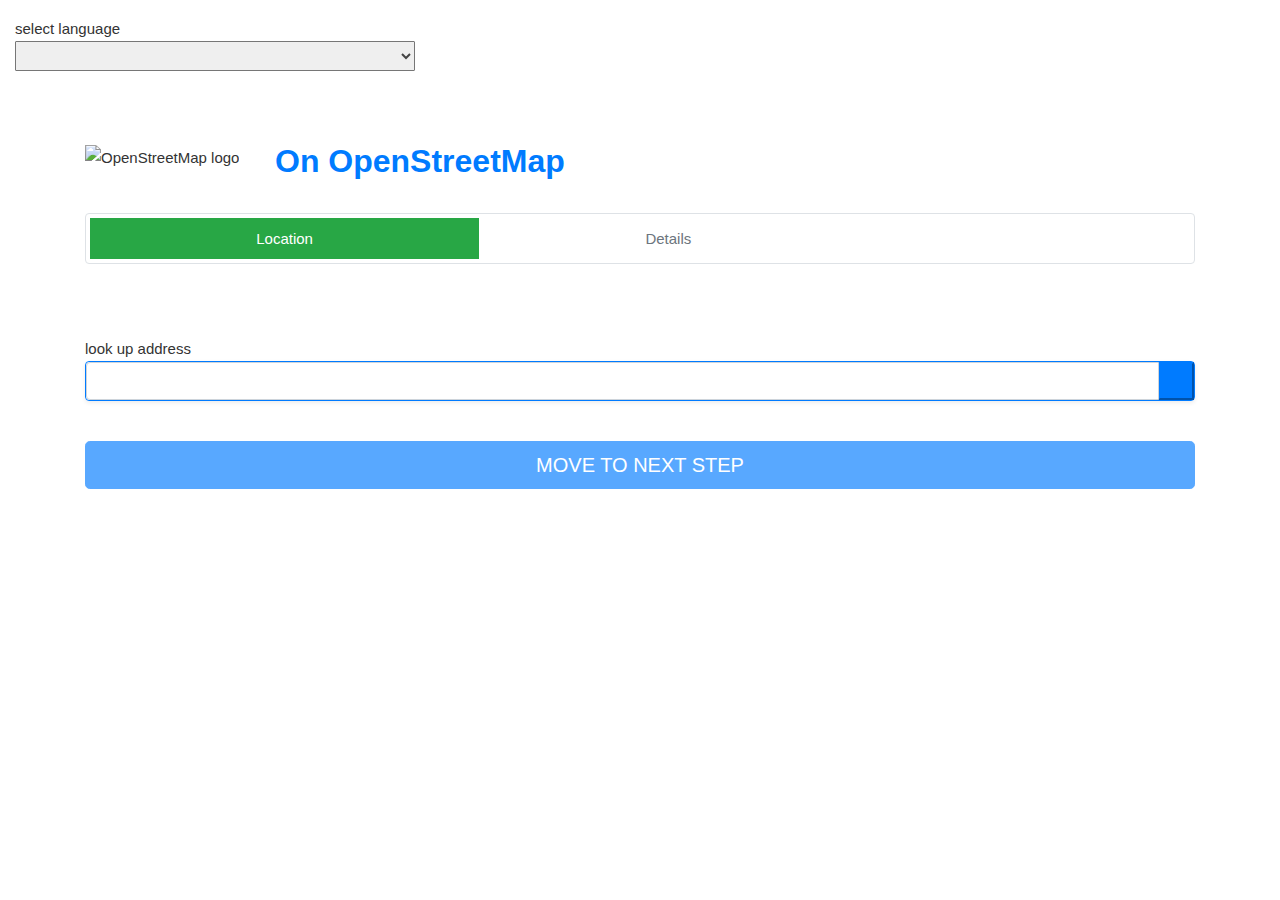
==== commit 166e367d: "Added labels and translations required by W3C accessibility" ====
--- a/index.html
+++ b/index.html
@@ -54,7 +54,8 @@
 
 <body>
   <div class='container-sm mt-3 mb-5' style='display: inline-block'>
-      <select name='language' id='languageSwitcher'></select>
+    <label for="languageSwitcher" data-i18n="app.languageswitch">select language</label>
+    <select name='language' id='languageSwitcher'></select>
   </div>
   <div class="container-sm mt-3 mb-5">    
     <div class="row">
@@ -73,15 +74,20 @@
       <strong class="nav-item nav-link disabled rounded-0" id="step3" data-i18n="step3.title"></strong>
     </nav>
 
+    <main>
     <div class='mt-3' id='address-step'>
       <div class='center pad2'>
         <span id='instructions' class="text-info" for="address" style="font-size: x-large;" data-i18n="step1.desc"></span>
       </div>
       <div class='mb-4 mt-3'>
-        <form id='find' class="input-group  border border-primary shadow-sm rounded">
-          <input class="form-control" id="address" type="search" placeholder='' data-i18n="[placeholder]step1.addr" />
-          <div class="input-group-append">
-            <button class="cbtn btn-primary px-3" id='findme' aria-label="search for address"><span data-i18n="step1.button"></span></button>
+        <form id='find'>
+          <label for="address" data-i18n="step1.addr">look up address</label>
+          <div class="input-group  border border-primary shadow-sm rounded">
+            <input class="form-control" id="address" type="search" placeholder='' data-i18n="[placeholder]step1.addrplaceholder" />
+            <div class="input-group-append">
+              <button class="cbtn btn-primary px-3" id='findme' aria-label="search for address"><span
+                  data-i18n="step1.button"></span></button>
+            </div>
           </div>
         </form>
         <p id="couldnt-find" class="alert alert-danger mt-2" role="alert" style='display: none;' data-i18n="[html]step1.fail"></p>
@@ -96,7 +102,7 @@
     <!-- step 2 -->
     <div class='mt-3 d-none' id='collect-data-step'>
       <p data-i18n="[html]step2.desc" class="h3 text-info"></p>
-      <form id="form">
+      <form id="form" name="poi">
         <!-- categories -->
         <div class="row">
           <div class="form-group col">
@@ -104,12 +110,12 @@
             <input id="category" data-i18n="[data-placeholder]step2.catplaceholder" class="w-100"  />
           </div>
           <div class="form-group col-sm-7">
-            <label for='categoryalt' data-i18n="step2.catalt"></label>
+            <label for="categoryalt" data-i18n="step2.catalt"></label>
             <div class="input-group">
               <div class="input-group-prepend">
                 <span class="input-group-text"><i class="twa twa-convenience-store"></i></span>
               </div>
-              <input id='categoryalt' type='text' placeholder='' class="form-control" data-i18n="[placeholder]step2.cataltplaceholder" />
+              <input id="categoryalt" type='text' placeholder='' class="form-control" data-i18n="[placeholder]step2.cataltplaceholder" />
             </div>
           </diV>
         </div>
@@ -119,12 +125,12 @@
         <!-- address 1 -->
         <div class="form-row">
           <div class="form-group col-md-5">
-            <label for='addressalt' data-i18n="step2.street"></label>
+            <label for="addressalt" data-i18n="step2.street"></label>
             <div class="input-group">
               <div class="input-group-prepend">
                 <span class="input-group-text"><i class="twa twa-round-pushpin"></i></span>
               </div>
-              <input id='addressalt' autocomplete="street-address" type='text' placeholder='' class="form-control" data-i18n="[placeholder]step2.addressaltplaceholder" />
+              <input id="addressalt" autocomplete="street-address" type='text' placeholder='' class="form-control" data-i18n="[placeholder]step2.addressaltplaceholder" />
             </div>
           </div>
           <div class="form-group col-md-2">
@@ -162,21 +168,21 @@
         <div class="row mt-3">
           <div class="form-group col">
 
-            <label for='name' data-i18n="step2.name"></label>
+            <label for="name" data-i18n="step2.name"></label>
             <div class="input-group">
               <div class="input-group-prepend">
                 <span class="input-group-text"><i class="twa twa-name-badge"></i></span>
               </div>
-              <input id='name' type='text' placeholder='' class="form-control" data-i18n="[placeholder]step2.nameplaceholder" />
+              <input id="name" type='text' placeholder='' class="form-control" data-i18n="[placeholder]step2.nameplaceholder" />
             </div>
           </div>
           <div class="form-group col-sm-6">
-            <label for='phone' data-i18n="step2.phone"></label>
+            <label for="phone" data-i18n="step2.phone"></label>
             <div class="input-group">
               <div class="input-group-prepend">
                 <span class="input-group-text"><i class="twa twa-telephone-receiver"></i></span>
               </div>
-              <input id='phone' type="tel" placeholder='' class="form-control" data-i18n="[placeholder]step2.phoneplaceholder" />
+              <input id="phone" type="tel" placeholder='' class="form-control" data-i18n="[placeholder]step2.phoneplaceholder" />
             </div>
           </div>
         </div>
@@ -184,33 +190,33 @@
         <!-- website & social -->
         <div class="row">
           <div class="form-group col">
-            <label for='website' data-i18n="step2.website"></label>
+            <label for="website" data-i18n="step2.website"></label>
             <div class="input-group">
               <div class="input-group-prepend">
                 <span class="input-group-text"><i class="twa twa-globe-with-meridians"></i></span>
               </div>
-              <input id='website' type="url" placeholder='' class="form-control" data-i18n="[placeholder]step2.websiteplaceholder"/>
+              <input id="website" type="url" placeholder='' class="form-control" data-i18n="[placeholder]step2.websiteplaceholder"/>
             </div>
           </div>
           <div class="form-group col-sm-6">
-            <label for='social' data-i18n="step2.social"></label>
+            <label for="social" data-i18n="step2.social"></label>
             <div class="input-group">
               <div class="input-group-prepend">
                 <span class="input-group-text"><i class="twa twa-speech-balloon"></i></span>
               </div>
-            <input id='social' type='text' placeholder='' class="form-control" data-i18n="[placeholder]step2.socialplaceholder" />
+            <input id="social" type='text' placeholder='' class="form-control" data-i18n="[placeholder]step2.socialplaceholder" />
           </div>
           </div>
         </div>
 
         <!-- opening hours -->
         <div class="form-group">
-          <label for='opening_hours' data-i18n="step2.opening"></label>
+          <label for="opening_hours" data-i18n="step2.opening"></label>
           <div class="input-group">
             <div class="input-group-prepend">
               <span class="input-group-text"><i class="twa twa-nine-o-clock"></i></span>
             </div>
-            <input id='opening_hours' type='text' placeholder='' class="form-control" data-i18n="[placeholder]step2.openingplaceholder" />
+            <input id="opening_hours" type='text' placeholder='' class="form-control" data-i18n="[placeholder]step2.openingplaceholder" />
           </div>
         </div>
 
@@ -250,15 +256,15 @@
         </div>
 
         <!-- payments -->
-        <label for='payment' data-i18n="step2.payment" class="mt-3"></label>
-        <input id='payment' placeholder="" class="w-100" data-i18n="[placeholder]step2.paymentplaceholder" />
+        <label for="payment" data-i18n="step2.payment" class="mt-3"></label>
+        <input id="payment" placeholder="" class="w-100" data-i18n="[placeholder]step2.paymentplaceholder" />
 
         <hr class="my-3">
         <!-- delivery -->
 
         <div class="row">
           <div class="form-group col">
-            <label for='delivery' data-i18n="step2.delivery"></label>
+            <label for="delivery" data-i18n="step2.delivery"></label>
             <div class="input-group">
             <div class="input-group-prepend">
    <div class="input-group-text">
@@ -269,37 +275,14 @@
 </div>
    </div>
  </div>
-            <input id='delivery' type='text' placeholder='' class="form-control" data-i18n="[placeholder]step2.deliveryplaceholder" />
+            <input id="delivery" type='text' placeholder='' class="form-control" data-i18n="[placeholder]step2.deliveryplaceholder" />
           </div>
         </div>
           <div class="form-group col-sm-6">
-            <label for='delivery_description' data-i18n="step2.delivery_description"></label>
-            <input id='delivery_description' type='text' placeholder='' class="form-control" data-i18n="[placeholder]step2.delivery_descriptionplaceholder" />
-          </div>
-        </div>
-
-
-        <!-- delivery_covid -->
-        <div class="row mt-2">
-          <div class="form-group col">
-            <span class="badge badge-danger">COVID-19</span> <label data-i18n="step2.delivery_covid"></label>
-            <div class=" form-check-inline">
-              <div class="custom-control custom-radio">
-                <input type="radio" id="yes-covid19" name="delivery_covid" class="custom-control-input form-check-input" value='Y'>
-                <label class="custom-control-label form-check-label" for="yes-covid19" data-i18n="step2.yes"></label>
-              </div>
-              <div class="custom-control custom-radio">
-                <input type="radio" id="no-covid19" name="delivery_covid" class="custom-control-input form-check-input" value='N'>
-                <label class="custom-control-label form-check-label" for="no-covid19" data-i18n="step2.no"></label>
-              </div>
-            </div>
-          </div>
-          <!-- delivery_covid -->
-          <div class="form-group col-sm-6">
-            <span class="badge badge-danger">COVID-19</span> <label for='delivery_covid_description' data-i18n="step2.delivery_covid_description"></label>
-            <input id='delivery_covid_description' type='text' placeholder='' class="form-control" data-i18n="[placeholder]step2.delivery_covid_descriptionplaceholder" />
-          </div>
-        </div>
+            <label for="delivery_description" data-i18n="step2.delivery_description"></label>
+            <input id="delivery_description" type='text' placeholder='' class="form-control" data-i18n="[placeholder]step2.delivery_descriptionplaceholder" />
+          </div>
+        </div>        
 
         <hr class="my-3">
         <!-- takeaway -->
@@ -323,39 +306,12 @@
             </div>
           </div>
           <div class="form-group col-sm-6">
-            <label for='takeaway_description' data-i18n="step2.takeaway_description"></label>
-            <input id='takeaway_description' type='text' placeholder='' class="form-control" data-i18n="[placeholder]step2.takeaway_descriptionplaceholder" />
-          </div>
-        </div>
-
-
-        <!-- takeaway_covid -->
-        <div class="row mt-2">
-          <div class="form-group col">
-            <span class="badge badge-danger">COVID-19</span> <label data-i18n="step2.takeaway_covid"></label>
-            <div class=" form-check-inline">
-              <div class="custom-control custom-radio">
-                <input type="radio" id="yes-takeaway-covid19" name="takeaway_covid" class="custom-control-input form-check-input" value='yes'>
-                <label class="custom-control-label form-check-label" for="yes-takeaway-covid19" data-i18n="step2.yes"></label>
-              </div>
-              <div class="custom-control custom-radio">
-                <input type="radio" id="no-takeaway-covid19" name="takeaway_covid" class="custom-control-input form-check-input" value='no'>
-                <label class="custom-control-label form-check-label" for="no-takeaway-covid19" data-i18n="step2.no"></label>
-              </div>
-              <div class="custom-control custom-radio">
-                <input type="radio" id="only-takeaway-covid19" name="takeaway_covid" class="custom-control-input form-check-input" value='only'>
-                <label class="custom-control-label form-check-label" for="only-takeaway-covid19" data-i18n="step2.only_takeaway"></label>
-              </div>
-            </div>
-          </div>
-          <!-- takeaway_covid -->
-          <div class="form-group col-sm-6">
-            <span class="badge badge-danger">COVID-19</span> <label for='takeaway_covid_description' data-i18n="step2.takeaway_covid_description"></label>
-            <input id='takeaway_covid_description' type='text' placeholder='' class="form-control" data-i18n="[placeholder]step2.takeaway_covid_descriptionplaceholder" />
-          </div>
-        </div>
-
-        <button class="btn btn-primary btn-lg w-100 mt-4 text-uppercase" id='collect-data-done' data-i18n="step2.done"></button>
+            <label for="takeaway_description" data-i18n="step2.takeaway_description"></label>
+            <input id="takeaway_description" type='text' placeholder='' class="form-control" data-i18n="[placeholder]step2.takeaway_descriptionplaceholder" />
+          </div>
+        </div>        
+
+        <button class="btn btn-primary btn-lg w-100 mt-4 text-uppercase" id='collect-data-done' data-i18n="step2.done">done</button>
       </form>
     </div>
 
@@ -363,12 +319,16 @@
       <p class="h2 text-success mt-3 mb-4" data-i18n="[html]step3.row1"></p>
       <p><span class="h4" data-i18n="step3.row2"></span> <span id='linkcoords'>&nbsp;</span></p>
       <p class="alert alert-info" role="alert" data-i18n="[html]step3.row3"></p>
-      <p><span data-i18n="step3.row4"></span> <a href="#location" onclick="clearFields()" data-i18n="step3.row4a"></a>!
+      <p><span data-i18n="step3.row4"></span> <a href="#location" onclick="clearFields()" data-i18n="step3.row4a">clear fields</a>!
       </p>
 
       <div data-i18n="[html]step3.finalmessage"></div>
     </div>
-    <p class="font-weight-light small text-muted mt-4" data-i18n="[html]messages.credits"></p>
+    </main>
+
+    <footer>
+      <p class="font-weight-light small text-muted mt-4" data-i18n="[html]messages.credits"></p>
+    </footer>
   </div>
   <script src="js/i18n.js"></script>
   <script src='js/site.js'></script>
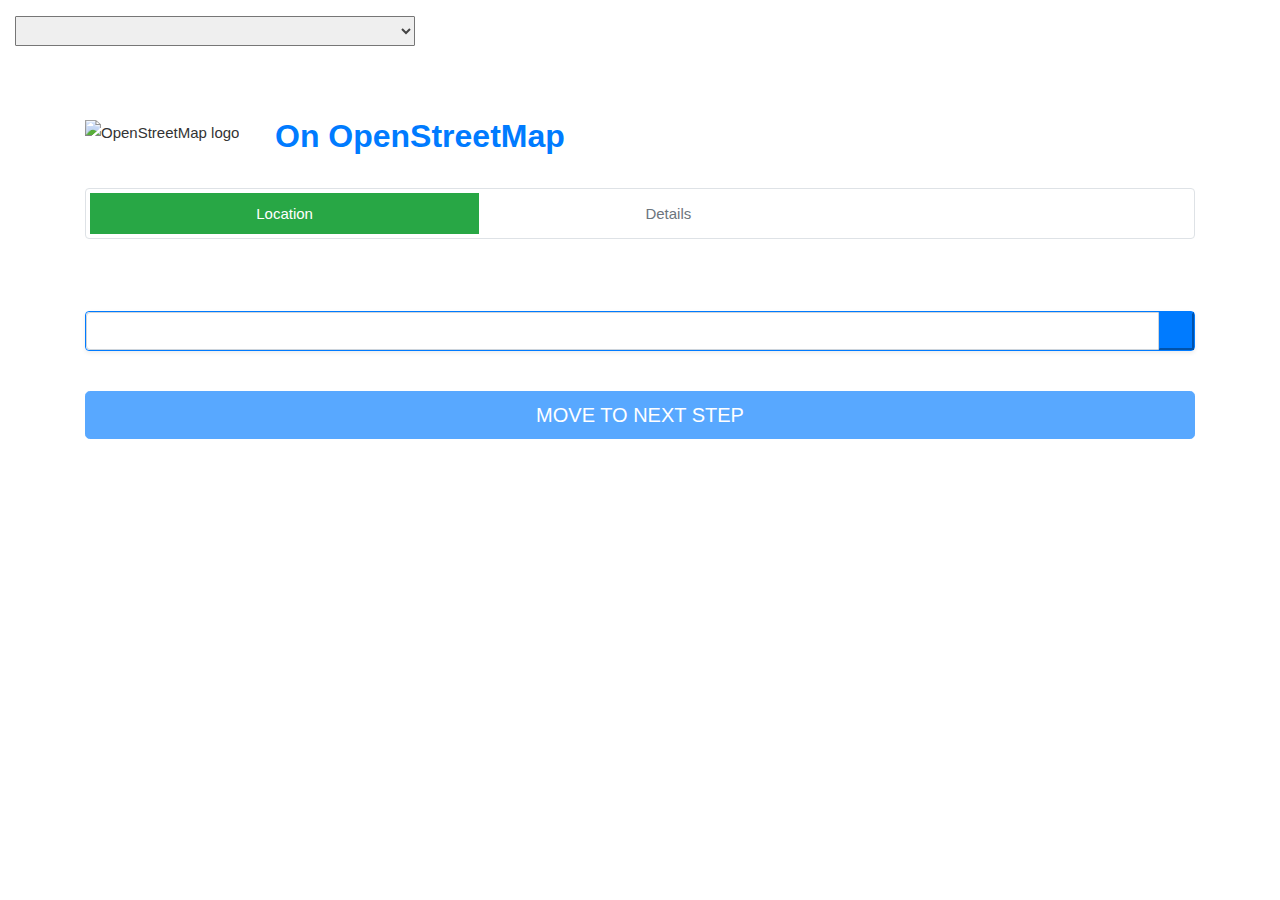
==== commit c85f115c: "Merge pull request #136 from osmlab/support-address-field-localization" ====
--- a/index.html
+++ b/index.html
@@ -1,5 +1,5 @@
 <!DOCTYPE html>
- 
+
 <html lang="en-US">
 
 <head>
@@ -11,7 +11,7 @@
   <meta name="viewport" content="width=device-width, initial-scale=1.0">
   <meta http-equiv="X-UA-Compatible" content="ie=edge">
   <meta charset="UTF-8">
- 
+
   <!-- SELECT 2  CSS-->
   <link rel='stylesheet' type='text/css' href="https://cdnjs.cloudflare.com/ajax/libs/select2/3.5.4/select2.min.css" />
   <!-- LEAFLET  CSS-->
@@ -46,18 +46,13 @@
   <script src="https://cdnjs.cloudflare.com/ajax/libs/jquery-i18next/1.2.1/jquery-i18next.min.js"></script>
   <script src="https://cdnjs.cloudflare.com/ajax/libs/i18next-browser-languagedetector/6.1.3/i18nextBrowserLanguageDetector.min.js"></script>
   <script src="https://cdnjs.cloudflare.com/ajax/libs/i18next-http-backend/1.3.1/i18nextHttpBackend.min.js"></script>
-
-  <!-- CONFETTI JS -->
-  <script src="https://cdn.jsdelivr.net/npm/canvas-confetti@1.6.0/dist/confetti.browser.min.js"></script>
-  
 </head>
 
 <body>
   <div class='container-sm mt-3 mb-5' style='display: inline-block'>
-    <label for="languageSwitcher" data-i18n="app.languageswitch">select language</label>
-    <select name='language' id='languageSwitcher'></select>
+      <select name='language' id='languageSwitcher'></select>
   </div>
-  <div class="container-sm mt-3 mb-5">    
+  <div class="container-sm mt-3 mb-5">
     <div class="row">
       <div class="col">
         <img src='img/osm.png' alt="OpenStreetMap logo" class="mx-auto" />
@@ -74,20 +69,15 @@
       <strong class="nav-item nav-link disabled rounded-0" id="step3" data-i18n="step3.title"></strong>
     </nav>
 
-    <main>
     <div class='mt-3' id='address-step'>
       <div class='center pad2'>
         <span id='instructions' class="text-info" for="address" style="font-size: x-large;" data-i18n="step1.desc"></span>
       </div>
       <div class='mb-4 mt-3'>
-        <form id='find'>
-          <label for="address" data-i18n="step1.addr">look up address</label>
-          <div class="input-group  border border-primary shadow-sm rounded">
-            <input class="form-control" id="address" type="search" placeholder='' data-i18n="[placeholder]step1.addrplaceholder" />
-            <div class="input-group-append">
-              <button class="cbtn btn-primary px-3" id='findme' aria-label="search for address"><span
-                  data-i18n="step1.button"></span></button>
-            </div>
+        <form id='find' class="input-group  border border-primary shadow-sm rounded">
+          <input class="form-control" id="address" type="search" placeholder='' data-i18n="[placeholder]step1.addr" />
+          <div class="input-group-append">
+            <button class="cbtn btn-primary px-3" id='findme' aria-label="search for address"><span data-i18n="step1.button"></span></button>
           </div>
         </form>
         <p id="couldnt-find" class="alert alert-danger mt-2" role="alert" style='display: none;' data-i18n="[html]step1.fail"></p>
@@ -102,7 +92,7 @@
     <!-- step 2 -->
     <div class='mt-3 d-none' id='collect-data-step'>
       <p data-i18n="[html]step2.desc" class="h3 text-info"></p>
-      <form id="form" name="poi">
+      <form id="form">
         <!-- categories -->
         <div class="row">
           <div class="form-group col">
@@ -110,12 +100,12 @@
             <input id="category" data-i18n="[data-placeholder]step2.catplaceholder" class="w-100"  />
           </div>
           <div class="form-group col-sm-7">
-            <label for="categoryalt" data-i18n="step2.catalt"></label>
+            <label for='categoryalt' data-i18n="step2.catalt"></label>
             <div class="input-group">
               <div class="input-group-prepend">
                 <span class="input-group-text"><i class="twa twa-convenience-store"></i></span>
               </div>
-              <input id="categoryalt" type='text' placeholder='' class="form-control" data-i18n="[placeholder]step2.cataltplaceholder" />
+              <input id='categoryalt' type='text' placeholder='' class="form-control" data-i18n="[placeholder]step2.cataltplaceholder" />
             </div>
           </diV>
         </div>
@@ -124,16 +114,18 @@
         <p data-i18n="step2.addressalt" class="mt-3"></p>
         <!-- address 1 -->
         <div class="form-row">
-          <div class="form-group col-md-5">
-            <label for="addressalt" data-i18n="step2.street"></label>
+          <!-- Street -->
+          <div id="streetgroup" class="form-group col-md-5">
+            <label for='addressalt' data-i18n="step2.street"></label>
             <div class="input-group">
               <div class="input-group-prepend">
                 <span class="input-group-text"><i class="twa twa-round-pushpin"></i></span>
               </div>
-              <input id="addressalt" autocomplete="street-address" type='text' placeholder='' class="form-control" data-i18n="[placeholder]step2.addressaltplaceholder" />
-            </div>
-          </div>
-          <div class="form-group col-md-2">
+              <input id='addressalt' autocomplete="street-address" type='text' placeholder='' class="form-control" data-i18n="[placeholder]step2.addressaltplaceholder" />
+            </div>
+          </div>
+          <!-- House number -->
+          <div id="hnumbergroup" class="form-group col-md-2">
             <label for="hnumberalt" data-i18n="step2.housenumber"></label>
             <div class="input-group">
               <div class="input-group-prepend">
@@ -142,8 +134,18 @@
               <input type="text" class="form-control" id="hnumberalt" data-i18n="[placeholder]step2.housenumberplaceholder">
             </div>
           </div>
-
-          <div class="form-group col-md-3">
+          <!-- Place name -->
+          <div id="placenamegroup" class="form-group col-md-5">
+            <label for="placenamealt" data-i18n="step2.placename"></label>
+            <div class="input-group">
+              <div class="input-group-prepend">
+                <span class="input-group-text"><i class="twa twa-cityscape"></i></span>
+              </div>
+              <input type="text" class="form-control" id="placenamealt" data-i18n="[placeholder]step2.placenameplaceholder">
+            </div>
+          </div>
+          <!-- City -->
+          <div id="citygroup" class="form-group col-md-3">
             <label for="city" data-i18n="step2.city"></label>
             <div class="input-group">
               <div class="input-group-prepend">
@@ -152,7 +154,8 @@
               <input type="text" class="form-control" id="city" data-i18n="[placeholder]step2.cityplaceholder">
             </div>
           </div>
-          <div class="form-group col-md-2">
+          <!-- Postcode -->
+          <div id="postcodegroup" class="form-group col-md-2">
             <label for="postcode" data-i18n="step2.postcode"></label>
             <div class="input-group">
               <div class="input-group-prepend">
@@ -168,21 +171,21 @@
         <div class="row mt-3">
           <div class="form-group col">
 
-            <label for="name" data-i18n="step2.name"></label>
+            <label for='name' data-i18n="step2.name"></label>
             <div class="input-group">
               <div class="input-group-prepend">
                 <span class="input-group-text"><i class="twa twa-name-badge"></i></span>
               </div>
-              <input id="name" type='text' placeholder='' class="form-control" data-i18n="[placeholder]step2.nameplaceholder" />
+              <input id='name' type='text' placeholder='' class="form-control" data-i18n="[placeholder]step2.nameplaceholder" />
             </div>
           </div>
           <div class="form-group col-sm-6">
-            <label for="phone" data-i18n="step2.phone"></label>
+            <label for='phone' data-i18n="step2.phone"></label>
             <div class="input-group">
               <div class="input-group-prepend">
                 <span class="input-group-text"><i class="twa twa-telephone-receiver"></i></span>
               </div>
-              <input id="phone" type="tel" placeholder='' class="form-control" data-i18n="[placeholder]step2.phoneplaceholder" />
+              <input id='phone' type="tel" placeholder='' class="form-control" data-i18n="[placeholder]step2.phoneplaceholder" />
             </div>
           </div>
         </div>
@@ -190,33 +193,33 @@
         <!-- website & social -->
         <div class="row">
           <div class="form-group col">
-            <label for="website" data-i18n="step2.website"></label>
+            <label for='website' data-i18n="step2.website"></label>
             <div class="input-group">
               <div class="input-group-prepend">
                 <span class="input-group-text"><i class="twa twa-globe-with-meridians"></i></span>
               </div>
-              <input id="website" type="url" placeholder='' class="form-control" data-i18n="[placeholder]step2.websiteplaceholder"/>
+              <input id='website' type="url" placeholder='' class="form-control" data-i18n="[placeholder]step2.websiteplaceholder"/>
             </div>
           </div>
           <div class="form-group col-sm-6">
-            <label for="social" data-i18n="step2.social"></label>
+            <label for='social' data-i18n="step2.social"></label>
             <div class="input-group">
               <div class="input-group-prepend">
                 <span class="input-group-text"><i class="twa twa-speech-balloon"></i></span>
               </div>
-            <input id="social" type='text' placeholder='' class="form-control" data-i18n="[placeholder]step2.socialplaceholder" />
+            <input id='social' type='text' placeholder='' class="form-control" data-i18n="[placeholder]step2.socialplaceholder" />
           </div>
           </div>
         </div>
 
         <!-- opening hours -->
         <div class="form-group">
-          <label for="opening_hours" data-i18n="step2.opening"></label>
+          <label for='opening_hours' data-i18n="step2.opening"></label>
           <div class="input-group">
             <div class="input-group-prepend">
               <span class="input-group-text"><i class="twa twa-nine-o-clock"></i></span>
             </div>
-            <input id="opening_hours" type='text' placeholder='' class="form-control" data-i18n="[placeholder]step2.openingplaceholder" />
+            <input id='opening_hours' type='text' placeholder='' class="form-control" data-i18n="[placeholder]step2.openingplaceholder" />
           </div>
         </div>
 
@@ -256,33 +259,32 @@
         </div>
 
         <!-- payments -->
-        <label for="payment" data-i18n="step2.payment" class="mt-3"></label>
-        <input id="payment" placeholder="" class="w-100" data-i18n="[placeholder]step2.paymentplaceholder" />
+        <label for='payment' data-i18n="step2.payment" class="mt-3"></label>
+        <input id='payment' placeholder="" class="w-100" data-i18n="[placeholder]step2.paymentplaceholder" />
 
         <hr class="my-3">
         <!-- delivery -->
 
         <div class="row">
           <div class="form-group col">
-            <label for="delivery" data-i18n="step2.delivery"></label>
-            <div class="input-group">
-            <div class="input-group-prepend">
-   <div class="input-group-text">
-     <div class="custom-control custom-checkbox">
-  <input type="checkbox" class="custom-control-input" id="delivery-check" name="delivery-check">
-
-       <label for="delivery-check" id="label-delivery-check" class="custom-control-label mb-0 ml-2" data-i18n="step2.no"></label>
-</div>
-   </div>
- </div>
-            <input id="delivery" type='text' placeholder='' class="form-control" data-i18n="[placeholder]step2.deliveryplaceholder" />
-          </div>
-        </div>
+            <label for='delivery' data-i18n="step2.delivery"></label>
+            <div class="input-group">
+              <div class="input-group-prepend">
+                <div class="input-group-text">
+                  <div class="custom-control custom-checkbox">
+                    <input type="checkbox" class="custom-control-input" id="delivery-check" name="delivery-check">
+                    <label for="delivery-check" id="label-delivery-check" class="custom-control-label mb-0 ml-2" data-i18n="step2.no"></label>
+                  </div>
+                </div>
+              </div>
+              <input id='delivery' type='text' placeholder='' class="form-control" data-i18n="[placeholder]step2.deliveryplaceholder" />
+            </div>
+          </div>
           <div class="form-group col-sm-6">
-            <label for="delivery_description" data-i18n="step2.delivery_description"></label>
-            <input id="delivery_description" type='text' placeholder='' class="form-control" data-i18n="[placeholder]step2.delivery_descriptionplaceholder" />
-          </div>
-        </div>        
+            <label for='delivery_description' data-i18n="step2.delivery_description"></label>
+            <input id='delivery_description' type='text' placeholder='' class="form-control" data-i18n="[placeholder]step2.delivery_descriptionplaceholder" />
+          </div>
+        </div>
 
         <hr class="my-3">
         <!-- takeaway -->
@@ -306,12 +308,18 @@
             </div>
           </div>
           <div class="form-group col-sm-6">
-            <label for="takeaway_description" data-i18n="step2.takeaway_description"></label>
-            <input id="takeaway_description" type='text' placeholder='' class="form-control" data-i18n="[placeholder]step2.takeaway_descriptionplaceholder" />
-          </div>
-        </div>        
-
-        <button class="btn btn-primary btn-lg w-100 mt-4 text-uppercase" id='collect-data-done' data-i18n="step2.done">done</button>
+            <label for='takeaway_description' data-i18n="step2.takeaway_description"></label>
+            <input id='takeaway_description' type='text' placeholder='' class="form-control" data-i18n="[placeholder]step2.takeaway_descriptionplaceholder" />
+          </div>
+        </div>
+
+        <div class="row">
+          <div class="col">
+              <p id="required_info_alert" class="alert alert-info" role="alert" data-i18n="step2.required"></p>
+          </div>
+        </div>
+
+        <button class="btn btn-primary btn-lg w-100 mt-4 text-uppercase" id='collect-data-done' data-i18n="step2.done"></button>
       </form>
     </div>
 
@@ -319,16 +327,11 @@
       <p class="h2 text-success mt-3 mb-4" data-i18n="[html]step3.row1"></p>
       <p><span class="h4" data-i18n="step3.row2"></span> <span id='linkcoords'>&nbsp;</span></p>
       <p class="alert alert-info" role="alert" data-i18n="[html]step3.row3"></p>
-      <p><span data-i18n="step3.row4"></span> <a href="#location" onclick="clearFields()" data-i18n="step3.row4a">clear fields</a>!
-      </p>
+      <p><span data-i18n="step3.row4"></span> <a href="#location" onclick="clearFields()" data-i18n="step3.row4a"></a>!</p>
 
       <div data-i18n="[html]step3.finalmessage"></div>
     </div>
-    </main>
-
-    <footer>
-      <p class="font-weight-light small text-muted mt-4" data-i18n="[html]messages.credits"></p>
-    </footer>
+    <p class="font-weight-light small text-muted mt-4" data-i18n="[html]messages.credits"></p>
   </div>
   <script src="js/i18n.js"></script>
   <script src='js/site.js'></script>
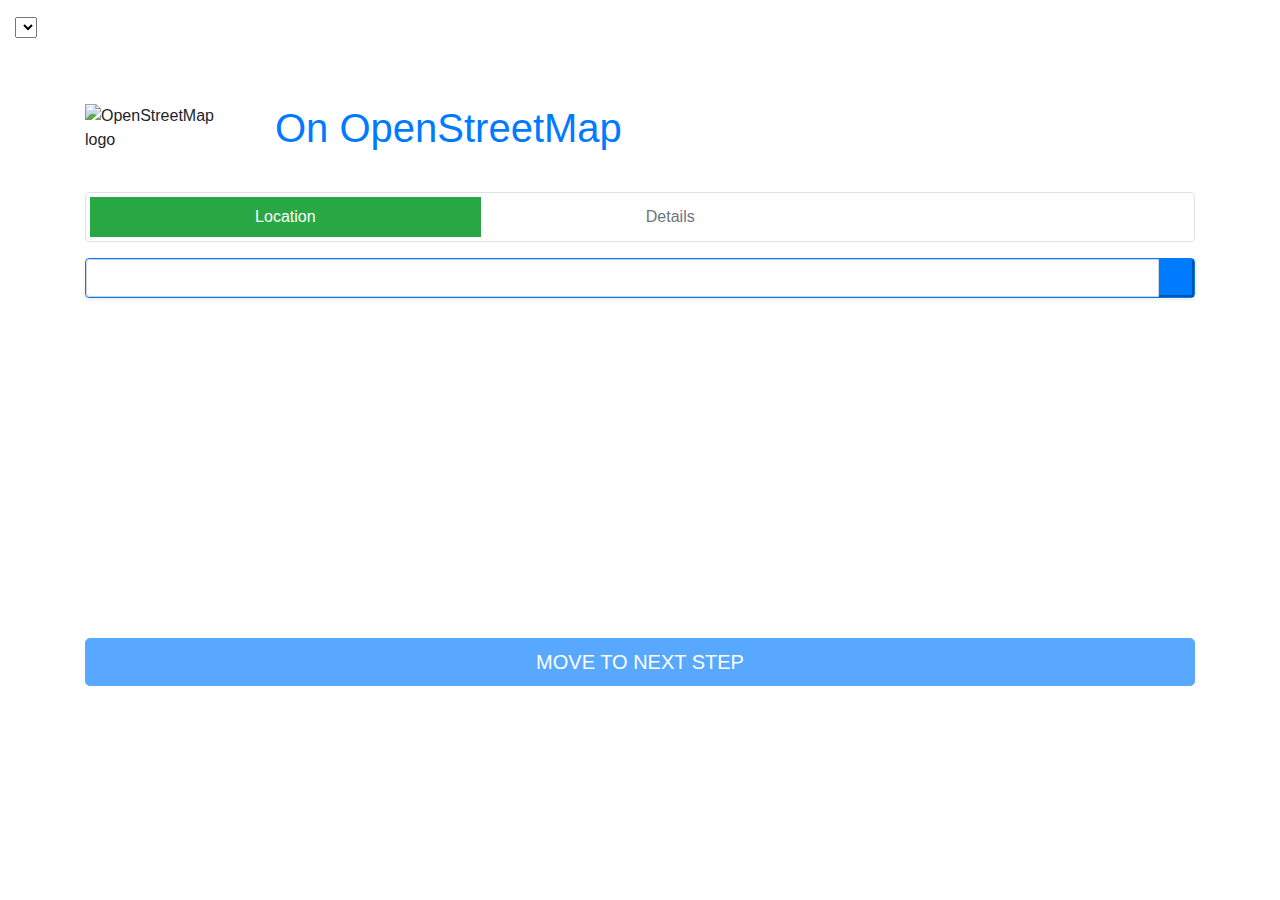
==== commit 80ff6eb8: "Add bidirectional support" ====
--- a/index.html
+++ b/index.html
@@ -1,12 +1,14 @@
 <!DOCTYPE html>
 
-<html lang="en-US">
+<html lang="en-US" dir="auto">
 
 <head>
   <title lang="en-US">On OpenStreetMap - a tool to add your business to the map</title>
   <title lang="es">Su OpenStreetMap - Aggiungi la tua attività su OpenStreetMap</title>
+  <title lang="fa-IR">On OpenStreetMap - ابزاری برای اضافه نمودن کسب و کار شما بر روی نقشه OSM</title>
   <meta name="description" lang="en-US" content="Quickly and easily list your business on OpenStreetMap" />
   <meta name="description" lang="es" content="Aggiungi la tua attività su OpenStreetMap, il più grande database di dati geografici aperto al mondo! Diventa ricercabile da migliaia di utenti da tutto il mondo.">
+  <meta name="description" lang="fa-IR" content="به سرعت و به سادگی کسب و کار خود را وارد نقشه OpenStreetMap نمایید." />
   <link rel="shortcut icon" href="img/favicon.ico" />
   <meta name="viewport" content="width=device-width, initial-scale=1.0">
   <meta http-equiv="X-UA-Compatible" content="ie=edge">
@@ -57,19 +59,19 @@
       <div class="col">
         <img src='img/osm.png' alt="OpenStreetMap logo" class="mx-auto" />
       </div>
-      <div class="col-10 text-break">
+      <div class="col-10 text-break" dir="auto">
         <h1 data-i18n="app.title" class="mx-auto text-primary">On OpenStreetMap</h1>
         <p data-i18n="app.desc" class="p-2"></p>
       </div>
     </div>
 
-    <nav class="nav nav-pills nav-fill border p-1 rounded">
+    <nav class="nav nav-pills nav-fill border p-1 rounded" dir="auto">
       <a class="nav-item nav-link active rounded-0 bg-success" id="step1" href="#location" data-i18n="step1.title">Location</a>
       <a class="nav-item nav-link rounded-0 disabled" id="step2" href="#details" data-i18n="step2.title">Details</a>
       <strong class="nav-item nav-link disabled rounded-0" id="step3" data-i18n="step3.title"></strong>
     </nav>
 
-    <div class='mt-3' id='address-step'>
+    <div class='mt-3' id='address-step' dir="auto">
       <div class='center pad2'>
         <span id='instructions' class="text-info" for="address" style="font-size: x-large;" data-i18n="step1.desc"></span>
       </div>
@@ -91,8 +93,8 @@
 
     <!-- step 2 -->
     <div class='mt-3 d-none' id='collect-data-step'>
-      <p data-i18n="[html]step2.desc" class="h3 text-info"></p>
-      <form id="form">
+      <p data-i18n="[html]step2.desc" class="h3 text-info" dir="auto"></p>
+      <form id="form" dir="auto">
         <!-- categories -->
         <div class="row">
           <div class="form-group col">
@@ -331,7 +333,7 @@
 
       <div data-i18n="[html]step3.finalmessage"></div>
     </div>
-    <p class="font-weight-light small text-muted mt-4" data-i18n="[html]messages.credits"></p>
+    <p class="font-weight-light small text-muted mt-4" data-i18n="[html]messages.credits" dir="auto"></p>
   </div>
   <script src="js/i18n.js"></script>
   <script src='js/site.js'></script>
--- a/css/style.css
+++ b/css/style.css
@@ -1,80 +1,30 @@
-/*  Reset ♥
-    http://meyerweb.com/eric/tools/css/reset/
-    v2.0 | 20110126
-    License: none (public domain)
-------------------------------------------------------- */
-html, body, div, span, applet, object, iframe,
-h1, h2, h3, h4, h5, h6, p, blockquote, pre,
-a, abbr, acronym, address, big, cite, code,
-del, dfn, em, img, ins, kbd, q, s, samp,
-small, strike, strong, sub, sup, tt, var,
-b, u, i, center,
-dl, dt, dd, ol, ul, li,
-fieldset, form, label, legend,
-table, caption, tbody, tfoot, thead, tr, th, td,
-article, aside, canvas, details, embed,
-figure, figcaption, footer, header, hgroup,
-menu, nav, output, ruby, section, summary,
-time, mark, audio, video {
-  margin:0;
-  padding:0;
-  border:0;
-  font-size:100%;
-  font:inherit;
-  vertical-align:baseline;
-  }
-/* HTML5 display-role reset for older browsers */
-article, aside, details, figcaption, figure,
-footer, header, hgroup, menu, nav, section {
-  display:block;
-  }
-body { line-height:1; }
-ol, ul { list-style:none;  }
-blockquote, q { quotes:none; }
-blockquote:before, blockquote:after,
-q:before, q:after { content:''; content:none; }
-/* tables still need 'cellspacing="0"' in the markup */
-table { border-collapse: collapse; border-spacing:0; }
-/* remember to define focus styles. Hee Haw */
-:focus { outline:0; }
-
-/* Inline Elements & Typography
-------------------------------------------------------- */
-body,
-input,
-textarea {
-  color:#333;
-  font:15px/1.67 'Helvetica Neue', Helvetica, Arial, sans-serif;
-  -webkit-font-smoothing:antialiased;
-  }
-*, *:after, *:before {
-  -webkit-box-sizing: border-box;
-  -moz-box-sizing: border-box;
-  box-sizing: border-box;
-  }
-
-h1,
-h2,
-h3,
-h4,
-h5,
-h6 {
-  margin:0;
-  font-weight:bold;
-  }
-
-h1 {
-  font-size:32px;
-  margin-bottom:20px;
-  line-height:1em;
-  }
-
-h2 {
-  font-size:28px;
-  margin-bottom:20px;
-  line-height:1.25em;
-  }
-
+#map {
+  height: 400px;
+}
+
+#findme-map {
+  height: 300px;
+}
+
+input::-webkit-outer-spin-button,
+input::-webkit-inner-spin-button {
+  -webkit-appearance: none;
+  margin: 0;
+}
+
+input[type=number] {
+  -moz-appearance: textfield;
+}
+
+.select2-container .select2-choice {
+  height: 38px;
+}
+
+* {
+  text-align: start;
+}
+
+/* <<<<<<< HEAD
 h3 {
   font-size:20px;
   margin-bottom:20px;
@@ -90,10 +40,10 @@
 p {
   margin:0 0 20px;
   }
-  p:last-child { margin-bottom:0;}
+  p:last-child { margin-bottom:0;} */
 
 /* Links */
-a {
+/* a {
   color:#77c453;
   text-decoration:none;
   }
@@ -122,10 +72,10 @@
   border:0;
   height:1px;
   background:#f8f8f8;
-  }
+  } */
 
 /* Block Quotes */
-blockquote,
+/* blockquote,
 q {
   quotes:none;
   font-style:italic;
@@ -138,10 +88,10 @@
 q:before,
 q:after {
   content:'';
-  }
+  } */
 
 /* Code Blocks & Pre */
-code,
+/* code,
 pre {
   padding:5px;
   font-family:Menlo, Bitstream Vera Sans Mono, Monaco, Consolas, monospace;
@@ -175,10 +125,10 @@
 .pre-scrollable {
   max-height:300px;
   overflow-y:scroll;
-  }
+  } */
 
 /* sub/superscripts */
-sup,
+/* sup,
 sub {
   height:0;
   line-height:1;
@@ -190,9 +140,9 @@
 sup {
   top:.5em;
   bottom:1em;
-  }
-
-label {
+  } */
+
+/* label {
   display:block;
   }
 select,
@@ -211,10 +161,10 @@
   padding:4px 6px;
   -webkit-border-radius:1px;
           border-radius:1px;
-  }
-.select2-search__field {
+  } */
+/* .select2-search__field {
   width: 100% !important;
-}
+} */
 textarea,
 input[type=text] {
   background-color:#fff;
@@ -235,7 +185,7 @@
     border-width:1px;
     }
 
-textarea {
+/* textarea {
   height:200px;
   max-width:none;
   }
@@ -281,10 +231,10 @@
   thead th {
     vertical-align:bottom;
     color:#57594D;
-    }
+    } */
 
 /* Read content styling */
-.prose ul {
+/* .prose ul {
   list-style:disc;
   margin-left:40px;
   }
@@ -301,19 +251,19 @@
   width:30px;
   height:30px;
   text-indent:-999em;
-  }
+  } */
 
 /* Layout
 ------------------------------------------------------- */
-.container {
+/* .container {
   max-width:1600px;
   margin:0 auto;
   overflow:hidden;
-  }
+  } */
 
 /* Columns
 ------------------------------------------------------- */
-.col0    { float:left; width:04.1666%; }
+/* .col0    { float:left; width:04.1666%; }
 .col1    { float:left; width:08.3333%; }
 .col2    { float:left; width:16.6666%; }
 .col3    { float:left; width:25.0000%; }
@@ -338,22 +288,22 @@
 .margin9  { margin-left:75.0000%; }
 .margin10 { margin-left:83.3333%; }
 .margin11 { margin-left:91.6666%; }
-.margin12 { margin-left:100.0000%; }
+.margin12 { margin-left:100.0000%; } */
 
 /* Padding
 ------------------------------------------------------- */
-.pad1    { padding:10px; }
+/* .pad1    { padding:10px; }
 .pad2    { padding:20px; }
 .pad21h  { padding:10px 20px; }
 .pad2h   { padding:0 20px; }
 .pad4    { padding:40px; }
 .pad4h   { padding-left:40px; padding-right:40px; }
 .pad8    { padding:80px 40px; }
-.pad4c   { padding:40px; }
+.pad4c   { padding:40px; } */
 
 /* Additional Utility Classes
 ------------------------------------------------------- */
-.fr           { float:right; }
+/* .fr           { float:right; }
 .fl           { float:left; }
 .show         { display:block; }
 .hide         { display:none; }
@@ -379,31 +329,31 @@
     }
   .tip-right:after {
     border-width:5px 0 5px 5px;
-    }
+    } */
 
 /* Markup free clearing
 Details: http://www.positioniseverything.net/easyclearing.html
 ------------------------------------------------------- */
-.clearfix:after {
+/* .clearfix:after {
   content:'.';
   display:block;
   height:0;
   clear:both;
   visibility:hidden;
-  }
-
-.clearfix { display:inline-block; }
+  } */
+
+/* .clearfix { display:inline-block; } */
 
 /* Tablet Layout
 ------------------------------------------------------- */
-@media only screen and (max-width:770px) {
+/* @media only screen and (max-width:770px) {
   .hide-tablet { display:none; }
   .show-tablet { display:block; }
-  }
+  } */
 
 /* Mobile Layout
 ------------------------------------------------------- */
-@media only screen and (max-width:640px) {
+/* @media only screen and (max-width:640px) {
   .col1,
   .col2,
   .col3,
@@ -439,4 +389,9 @@
     background-image:url(img/sprite@2x.png);
     background-size:240px 240px;
     }
-  }
+  } */
+/* ======= */
+.select2-container .select2-choice .select2-arrow b,
+.select2-container .select2-choice span.select2-chosen {
+  margin-top: 5px;
+}
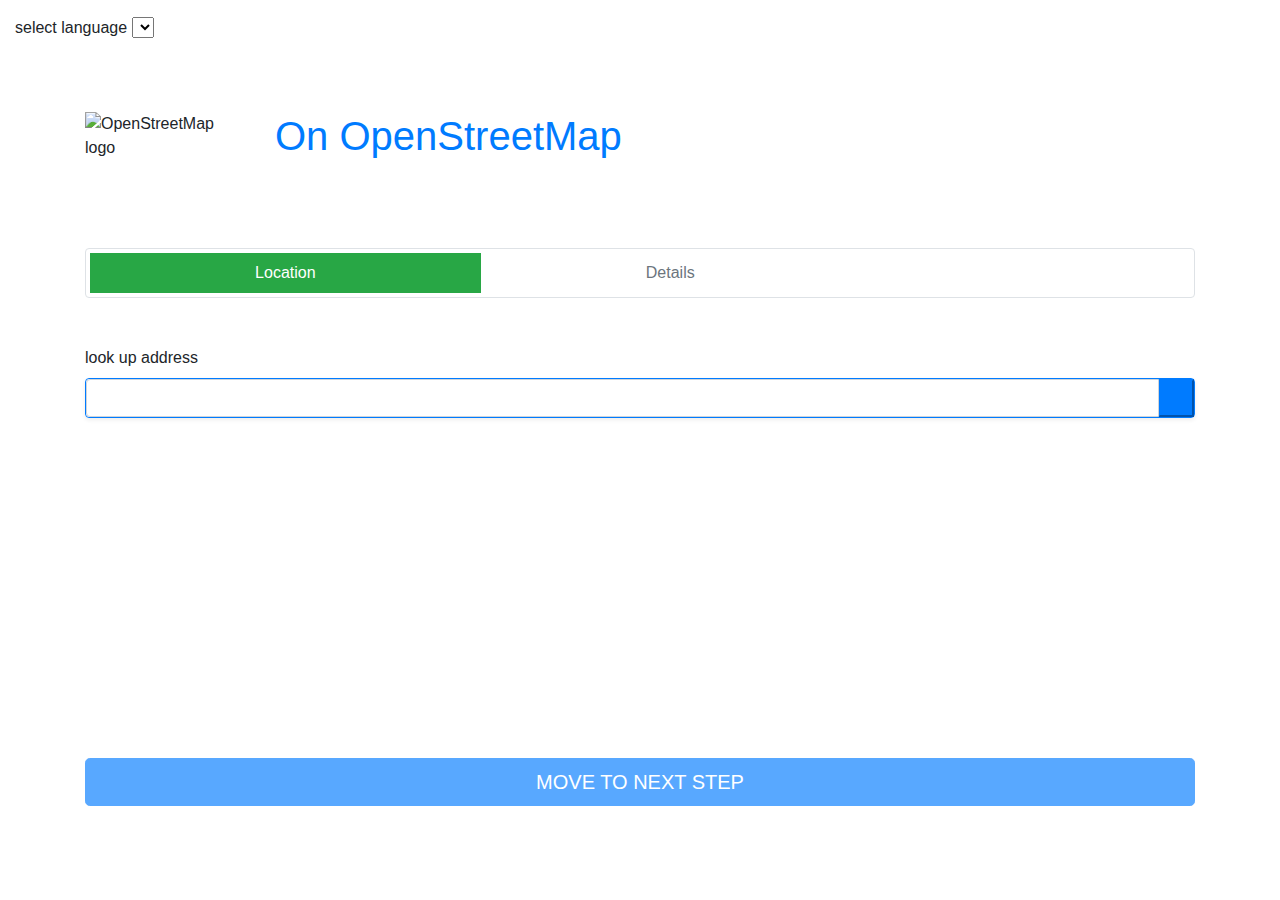
==== commit 30135385: "Merge branch 'gh-pages' into accessible_structure" ====
--- a/index.html
+++ b/index.html
@@ -51,8 +51,10 @@
 </head>
 
 <body>
+  <header>
   <div class='container-sm mt-3 mb-5' style='display: inline-block'>
-      <select name='language' id='languageSwitcher'></select>
+    <label for="languageSwitcher" data-i18n="app.languageswitch">select language</label>
+    <select name='language' id='languageSwitcher'></select>
   </div>
   <div class="container-sm mt-3 mb-5">
     <div class="row">
@@ -64,22 +66,33 @@
         <p data-i18n="app.desc" class="p-2"></p>
       </div>
     </div>
-
-    <nav class="nav nav-pills nav-fill border p-1 rounded" dir="auto">
-      <a class="nav-item nav-link active rounded-0 bg-success" id="step1" href="#location" data-i18n="step1.title">Location</a>
-      <a class="nav-item nav-link rounded-0 disabled" id="step2" href="#details" data-i18n="step2.title">Details</a>
-      <strong class="nav-item nav-link disabled rounded-0" id="step3" data-i18n="step3.title"></strong>
+  </div>
+  </header>
+
+  
+    <nav class="container-sm mt-3 mb-5" >
+      <div class="nav nav-pills nav-fill border p-1 rounded" dir="auto">
+        <a class="nav-item nav-link active rounded-0 bg-success" id="step1" href="#location" data-i18n="step1.title">Location</a>
+        <a class="nav-item nav-link rounded-0 disabled" id="step2" href="#details" data-i18n="step2.title">Details</a>
+        <strong class="nav-item nav-link disabled rounded-0" id="step3" data-i18n="step3.title"></strong>
+      </div>
     </nav>
-
+  
+
+    <main class="container-sm mt-3 mb-5">
     <div class='mt-3' id='address-step' dir="auto">
       <div class='center pad2'>
         <span id='instructions' class="text-info" for="address" style="font-size: x-large;" data-i18n="step1.desc"></span>
       </div>
       <div class='mb-4 mt-3'>
-        <form id='find' class="input-group  border border-primary shadow-sm rounded">
-          <input class="form-control" id="address" type="search" placeholder='' data-i18n="[placeholder]step1.addr" />
-          <div class="input-group-append">
-            <button class="cbtn btn-primary px-3" id='findme' aria-label="search for address"><span data-i18n="step1.button"></span></button>
+        <form id='find'>
+          <label for="address" data-i18n="step1.addr">look up address</label>
+          <div class="input-group  border border-primary shadow-sm rounded">
+            <input class="form-control" id="address" type="search" placeholder='' data-i18n="[placeholder]step1.addrplaceholder" />
+            <div class="input-group-append">
+              <button class="cbtn btn-primary px-3" id='findme' aria-label="search for address"><span
+                  data-i18n="step1.button"></span></button>
+            </div>
           </div>
         </form>
         <p id="couldnt-find" class="alert alert-danger mt-2" role="alert" style='display: none;' data-i18n="[html]step1.fail"></p>
@@ -94,7 +107,8 @@
     <!-- step 2 -->
     <div class='mt-3 d-none' id='collect-data-step'>
       <p data-i18n="[html]step2.desc" class="h3 text-info" dir="auto"></p>
-      <form id="form" dir="auto">
+      <form id="form" name="poi" dir="auto">
+        
         <!-- categories -->
         <div class="row">
           <div class="form-group col">
@@ -102,12 +116,12 @@
             <input id="category" data-i18n="[data-placeholder]step2.catplaceholder" class="w-100"  />
           </div>
           <div class="form-group col-sm-7">
-            <label for='categoryalt' data-i18n="step2.catalt"></label>
+            <label for="categoryalt" data-i18n="step2.catalt"></label>
             <div class="input-group">
               <div class="input-group-prepend">
                 <span class="input-group-text"><i class="twa twa-convenience-store"></i></span>
               </div>
-              <input id='categoryalt' type='text' placeholder='' class="form-control" data-i18n="[placeholder]step2.cataltplaceholder" />
+              <input id="categoryalt" type='text' placeholder='' class="form-control" data-i18n="[placeholder]step2.cataltplaceholder" />
             </div>
           </diV>
         </div>
@@ -123,7 +137,7 @@
               <div class="input-group-prepend">
                 <span class="input-group-text"><i class="twa twa-round-pushpin"></i></span>
               </div>
-              <input id='addressalt' autocomplete="street-address" type='text' placeholder='' class="form-control" data-i18n="[placeholder]step2.addressaltplaceholder" />
+              <input id="addressalt" autocomplete="street-address" type='text' placeholder='' class="form-control" data-i18n="[placeholder]step2.addressaltplaceholder" />
             </div>
           </div>
           <!-- House number -->
@@ -173,21 +187,21 @@
         <div class="row mt-3">
           <div class="form-group col">
 
-            <label for='name' data-i18n="step2.name"></label>
+            <label for="name" data-i18n="step2.name"></label>
             <div class="input-group">
               <div class="input-group-prepend">
                 <span class="input-group-text"><i class="twa twa-name-badge"></i></span>
               </div>
-              <input id='name' type='text' placeholder='' class="form-control" data-i18n="[placeholder]step2.nameplaceholder" />
+              <input id="name" type='text' placeholder='' class="form-control" data-i18n="[placeholder]step2.nameplaceholder" />
             </div>
           </div>
           <div class="form-group col-sm-6">
-            <label for='phone' data-i18n="step2.phone"></label>
+            <label for="phone" data-i18n="step2.phone"></label>
             <div class="input-group">
               <div class="input-group-prepend">
                 <span class="input-group-text"><i class="twa twa-telephone-receiver"></i></span>
               </div>
-              <input id='phone' type="tel" placeholder='' class="form-control" data-i18n="[placeholder]step2.phoneplaceholder" />
+              <input id="phone" type="tel" placeholder='' class="form-control" data-i18n="[placeholder]step2.phoneplaceholder" />
             </div>
           </div>
         </div>
@@ -195,33 +209,33 @@
         <!-- website & social -->
         <div class="row">
           <div class="form-group col">
-            <label for='website' data-i18n="step2.website"></label>
+            <label for="website" data-i18n="step2.website"></label>
             <div class="input-group">
               <div class="input-group-prepend">
                 <span class="input-group-text"><i class="twa twa-globe-with-meridians"></i></span>
               </div>
-              <input id='website' type="url" placeholder='' class="form-control" data-i18n="[placeholder]step2.websiteplaceholder"/>
+              <input id="website" type="url" placeholder='' class="form-control" data-i18n="[placeholder]step2.websiteplaceholder"/>
             </div>
           </div>
           <div class="form-group col-sm-6">
-            <label for='social' data-i18n="step2.social"></label>
+            <label for="social" data-i18n="step2.social"></label>
             <div class="input-group">
               <div class="input-group-prepend">
                 <span class="input-group-text"><i class="twa twa-speech-balloon"></i></span>
               </div>
-            <input id='social' type='text' placeholder='' class="form-control" data-i18n="[placeholder]step2.socialplaceholder" />
+            <input id="social" type='text' placeholder='' class="form-control" data-i18n="[placeholder]step2.socialplaceholder" />
           </div>
           </div>
         </div>
 
         <!-- opening hours -->
         <div class="form-group">
-          <label for='opening_hours' data-i18n="step2.opening"></label>
+          <label for="opening_hours" data-i18n="step2.opening"></label>
           <div class="input-group">
             <div class="input-group-prepend">
               <span class="input-group-text"><i class="twa twa-nine-o-clock"></i></span>
             </div>
-            <input id='opening_hours' type='text' placeholder='' class="form-control" data-i18n="[placeholder]step2.openingplaceholder" />
+            <input id="opening_hours" type='text' placeholder='' class="form-control" data-i18n="[placeholder]step2.openingplaceholder" />
           </div>
         </div>
 
@@ -261,15 +275,15 @@
         </div>
 
         <!-- payments -->
-        <label for='payment' data-i18n="step2.payment" class="mt-3"></label>
-        <input id='payment' placeholder="" class="w-100" data-i18n="[placeholder]step2.paymentplaceholder" />
+        <label for="payment" data-i18n="step2.payment" class="mt-3"></label>
+        <input id="payment" placeholder="" class="w-100" data-i18n="[placeholder]step2.paymentplaceholder" />
 
         <hr class="my-3">
         <!-- delivery -->
 
         <div class="row">
           <div class="form-group col">
-            <label for='delivery' data-i18n="step2.delivery"></label>
+            <label for="delivery" data-i18n="step2.delivery"></label>
             <div class="input-group">
               <div class="input-group-prepend">
                 <div class="input-group-text">
@@ -283,8 +297,8 @@
             </div>
           </div>
           <div class="form-group col-sm-6">
-            <label for='delivery_description' data-i18n="step2.delivery_description"></label>
-            <input id='delivery_description' type='text' placeholder='' class="form-control" data-i18n="[placeholder]step2.delivery_descriptionplaceholder" />
+            <label for="delivery_description" data-i18n="step2.delivery_description"></label>
+            <input id="delivery_description" type='text' placeholder='' class="form-control" data-i18n="[placeholder]step2.delivery_descriptionplaceholder" />
           </div>
         </div>
 
@@ -310,8 +324,8 @@
             </div>
           </div>
           <div class="form-group col-sm-6">
-            <label for='takeaway_description' data-i18n="step2.takeaway_description"></label>
-            <input id='takeaway_description' type='text' placeholder='' class="form-control" data-i18n="[placeholder]step2.takeaway_descriptionplaceholder" />
+            <label for="takeaway_description" data-i18n="step2.takeaway_description"></label>
+            <input id="takeaway_description" type='text' placeholder='' class="form-control" data-i18n="[placeholder]step2.takeaway_descriptionplaceholder" />
           </div>
         </div>
 
@@ -321,7 +335,7 @@
           </div>
         </div>
 
-        <button class="btn btn-primary btn-lg w-100 mt-4 text-uppercase" id='collect-data-done' data-i18n="step2.done"></button>
+        <button class="btn btn-primary btn-lg w-100 mt-4 text-uppercase" id='collect-data-done' data-i18n="step2.done">done</button>
       </form>
     </div>
 
@@ -329,12 +343,18 @@
       <p class="h2 text-success mt-3 mb-4" data-i18n="[html]step3.row1"></p>
       <p><span class="h4" data-i18n="step3.row2"></span> <span id='linkcoords'>&nbsp;</span></p>
       <p class="alert alert-info" role="alert" data-i18n="[html]step3.row3"></p>
-      <p><span data-i18n="step3.row4"></span> <a href="#location" onclick="clearFields()" data-i18n="step3.row4a"></a>!</p>
+
+      <p><span data-i18n="step3.row4"></span> <a href="#location" onclick="clearFields()" data-i18n="step3.row4a">clear fields</a>!
+      </p>
 
       <div data-i18n="[html]step3.finalmessage"></div>
     </div>
-    <p class="font-weight-light small text-muted mt-4" data-i18n="[html]messages.credits" dir="auto"></p>
-  </div>
+    </main>
+
+    <footer class="container-sm mt-3 mb-5">
+      <p class="font-weight-light small text-muted mt-4" data-i18n="[html]messages.credits" dir="auto"></p>
+    </footer>
+  
   <script src="js/i18n.js"></script>
   <script src='js/site.js'></script>
 </body>
